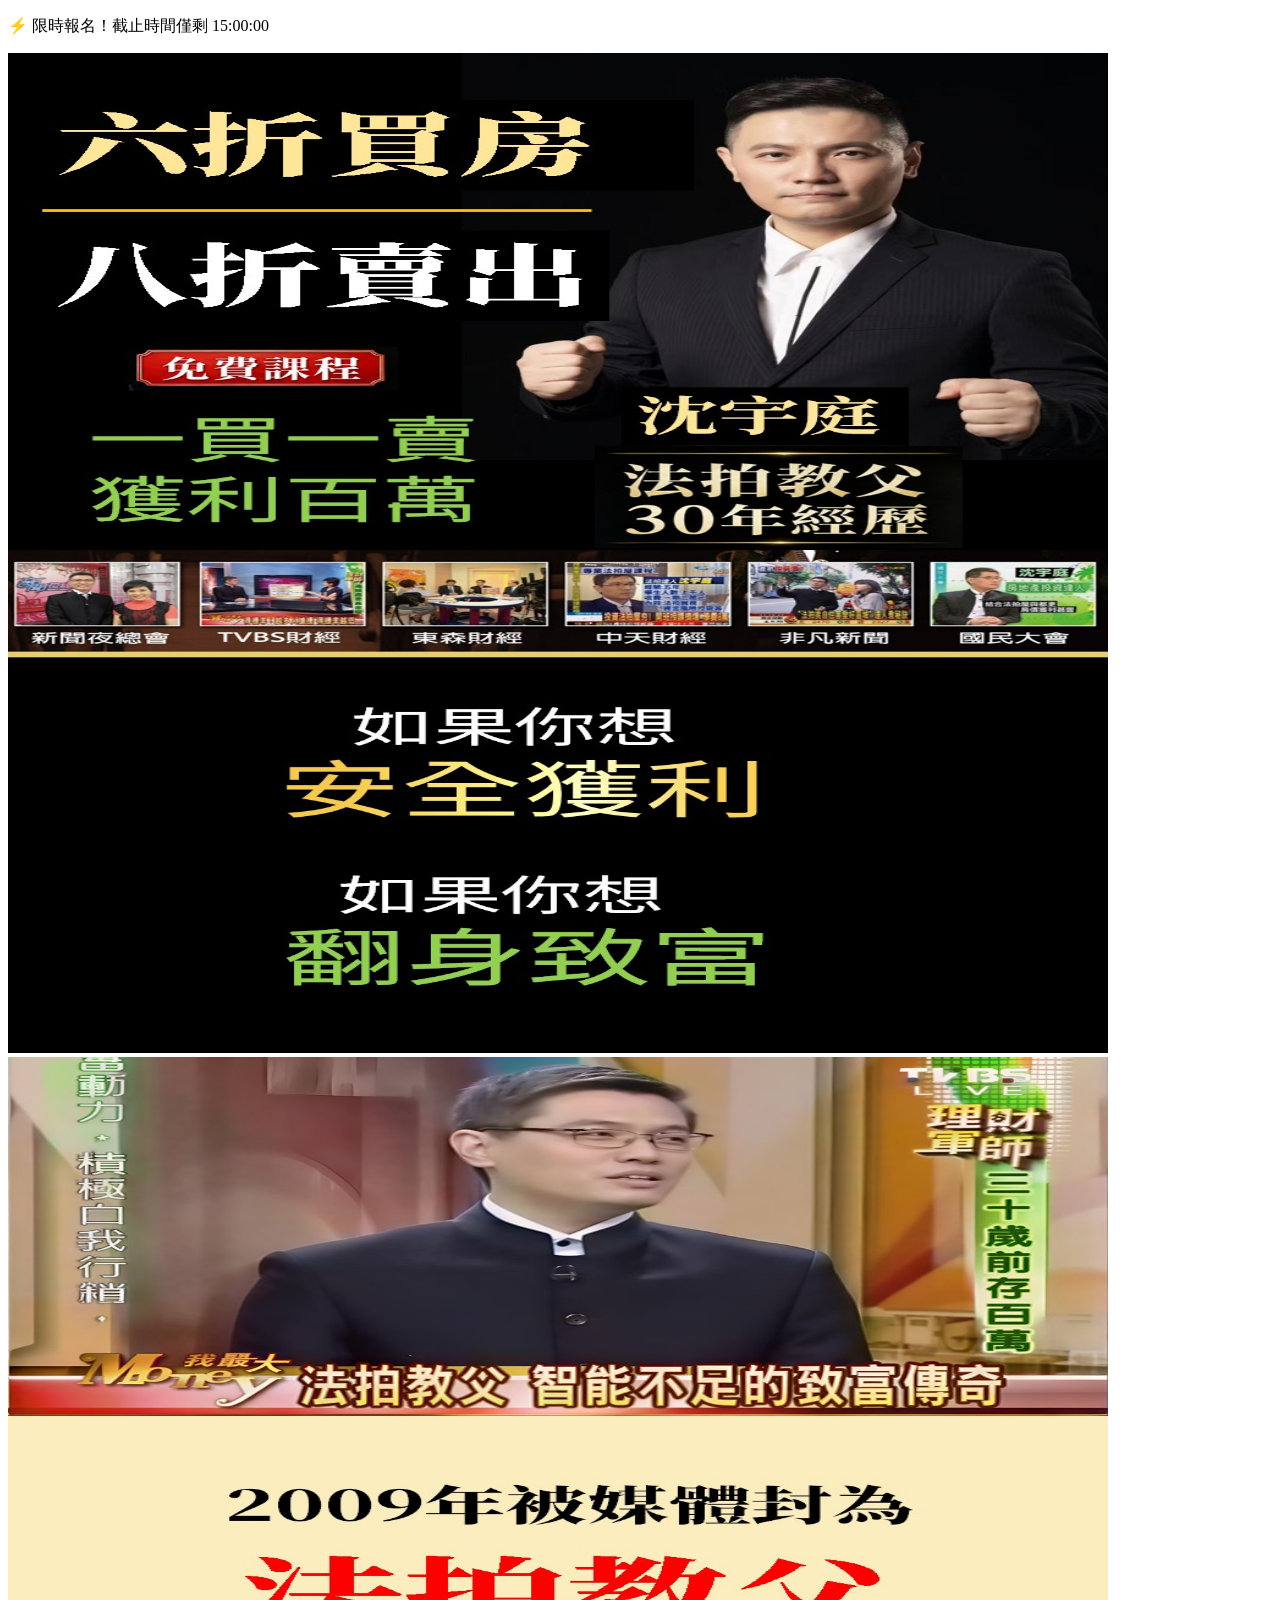
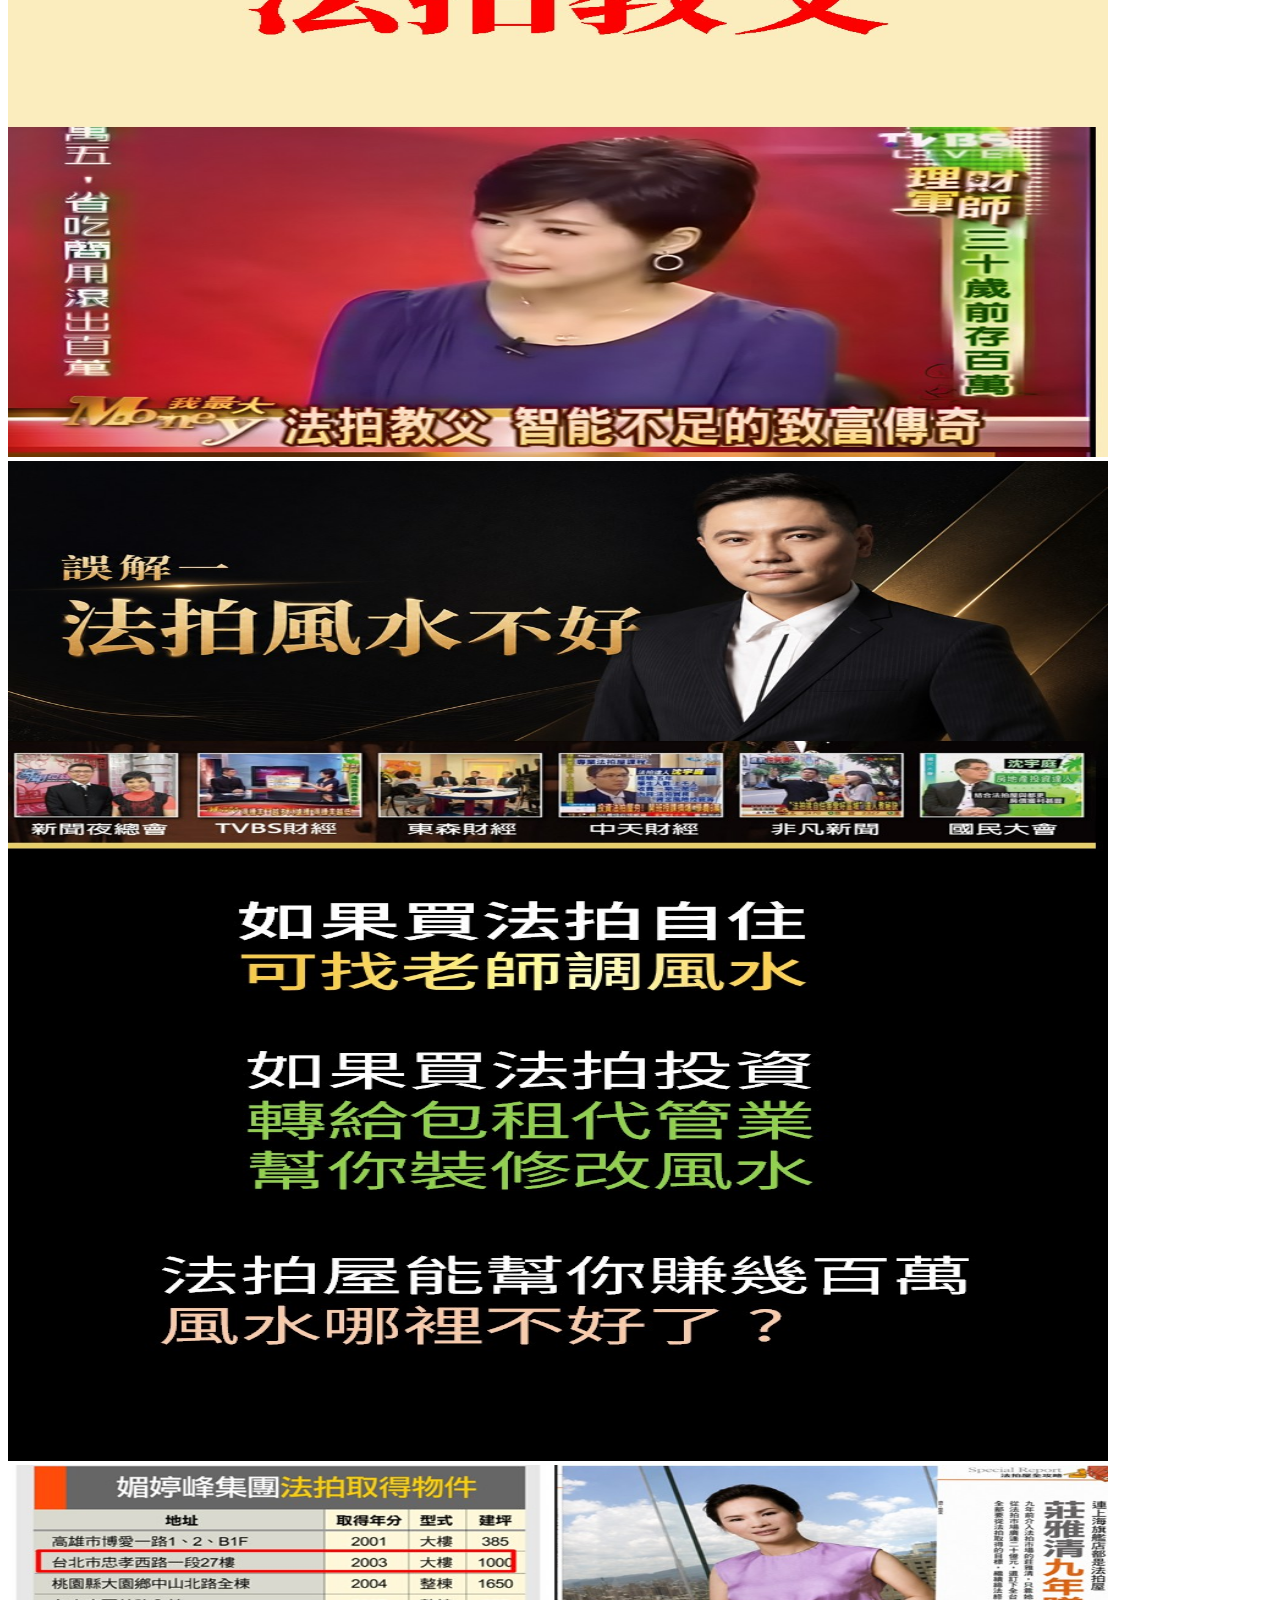
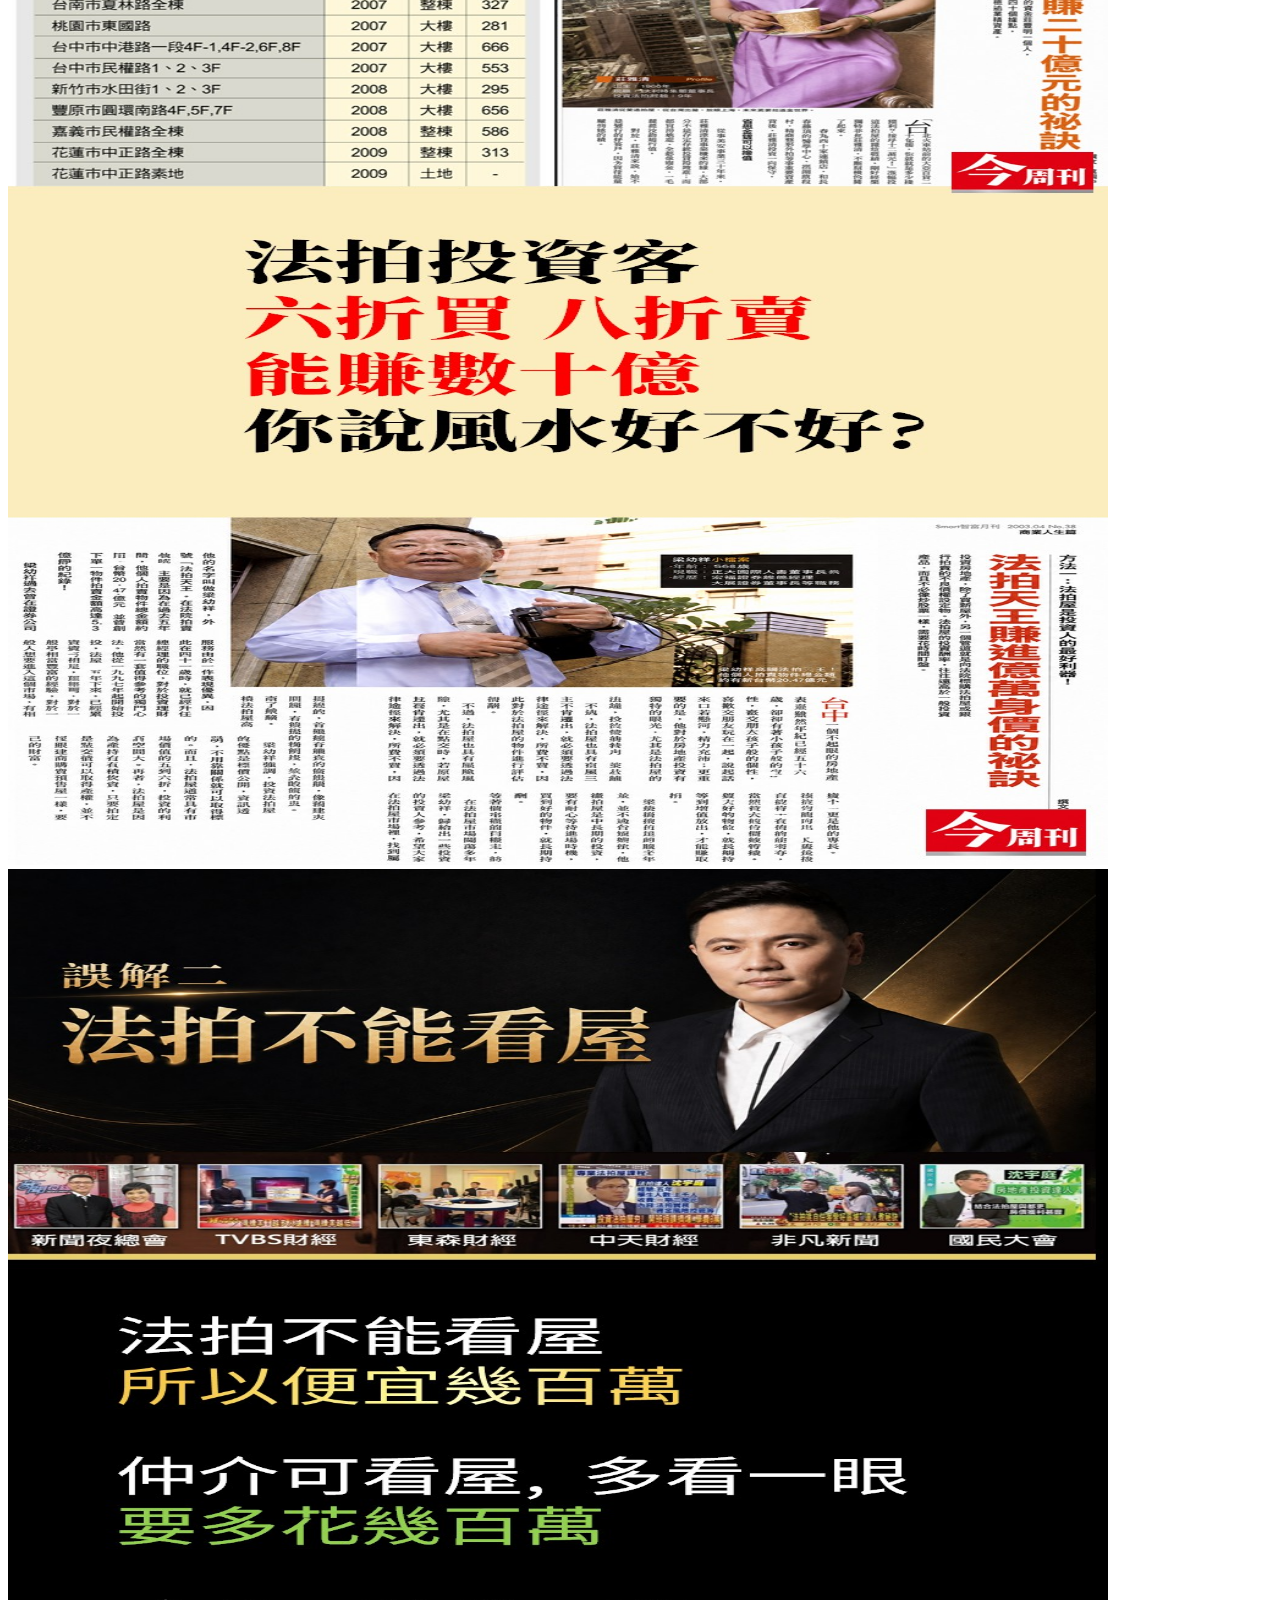
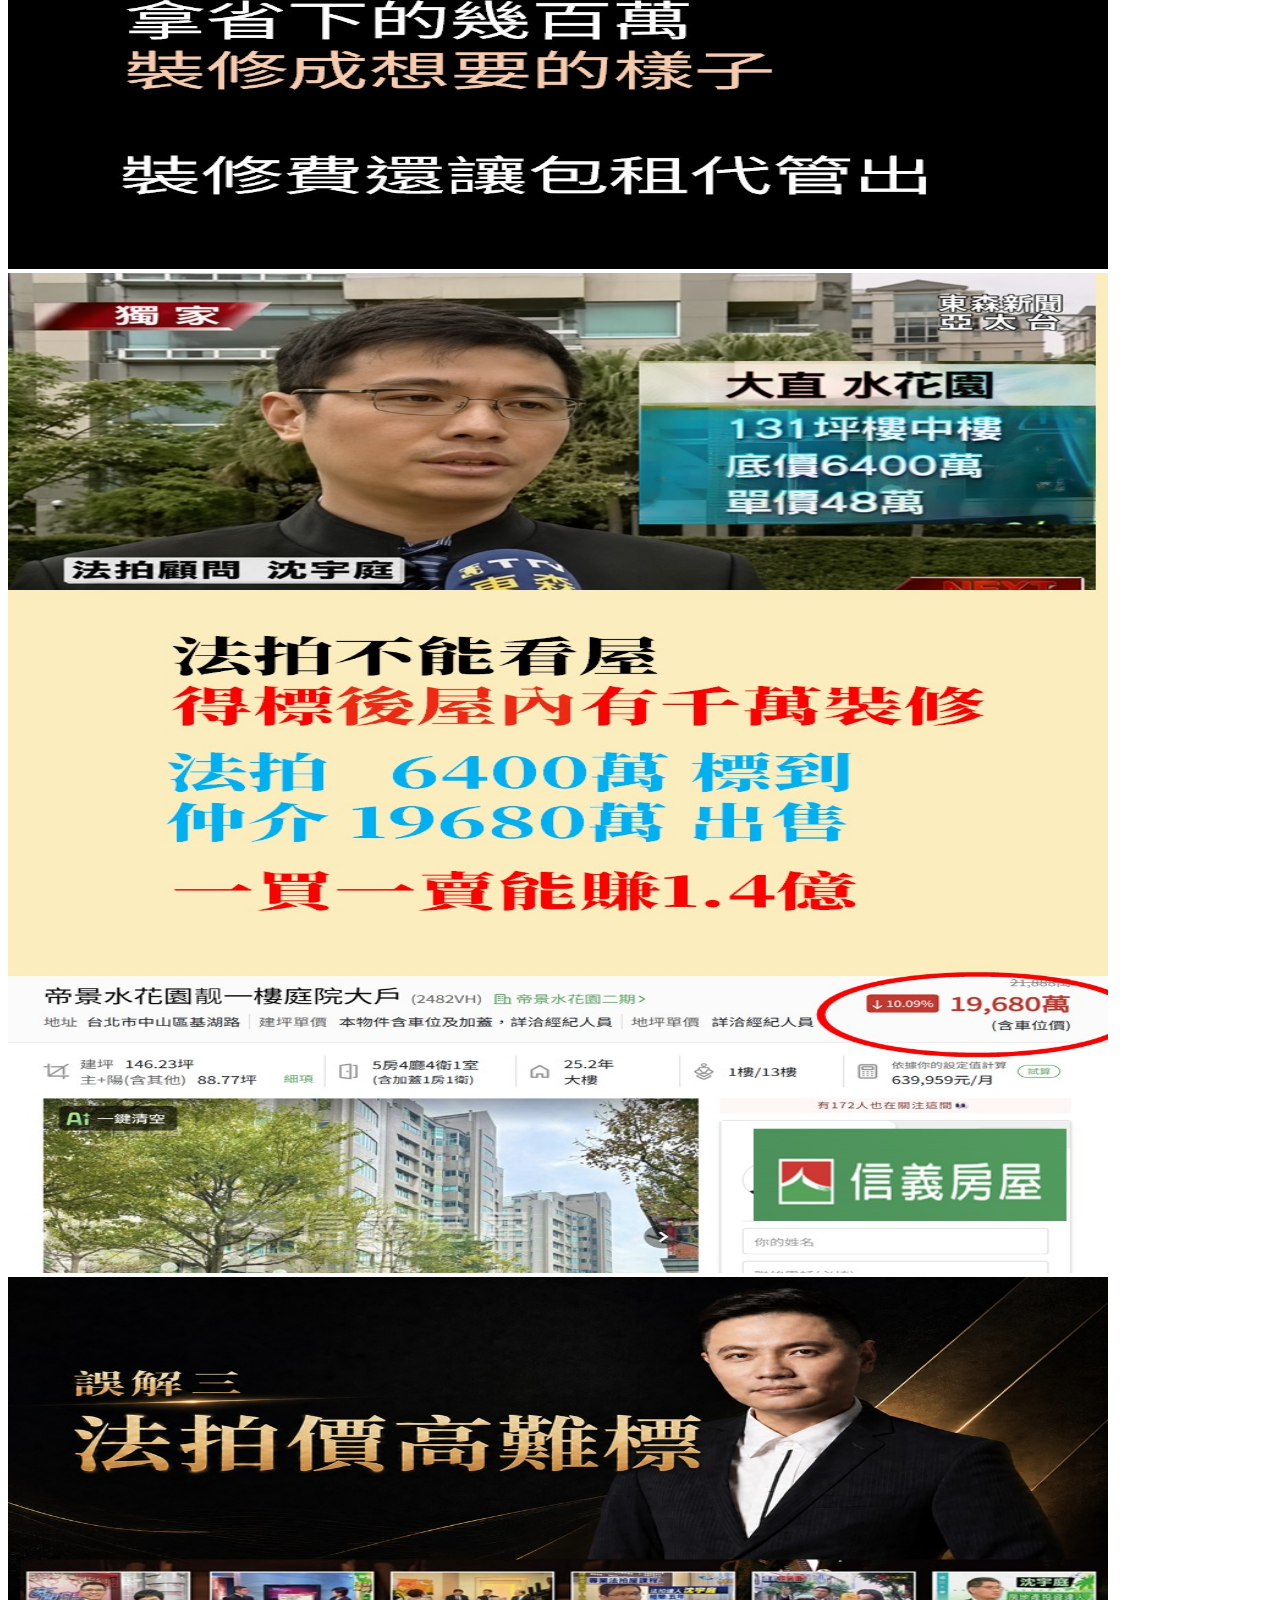
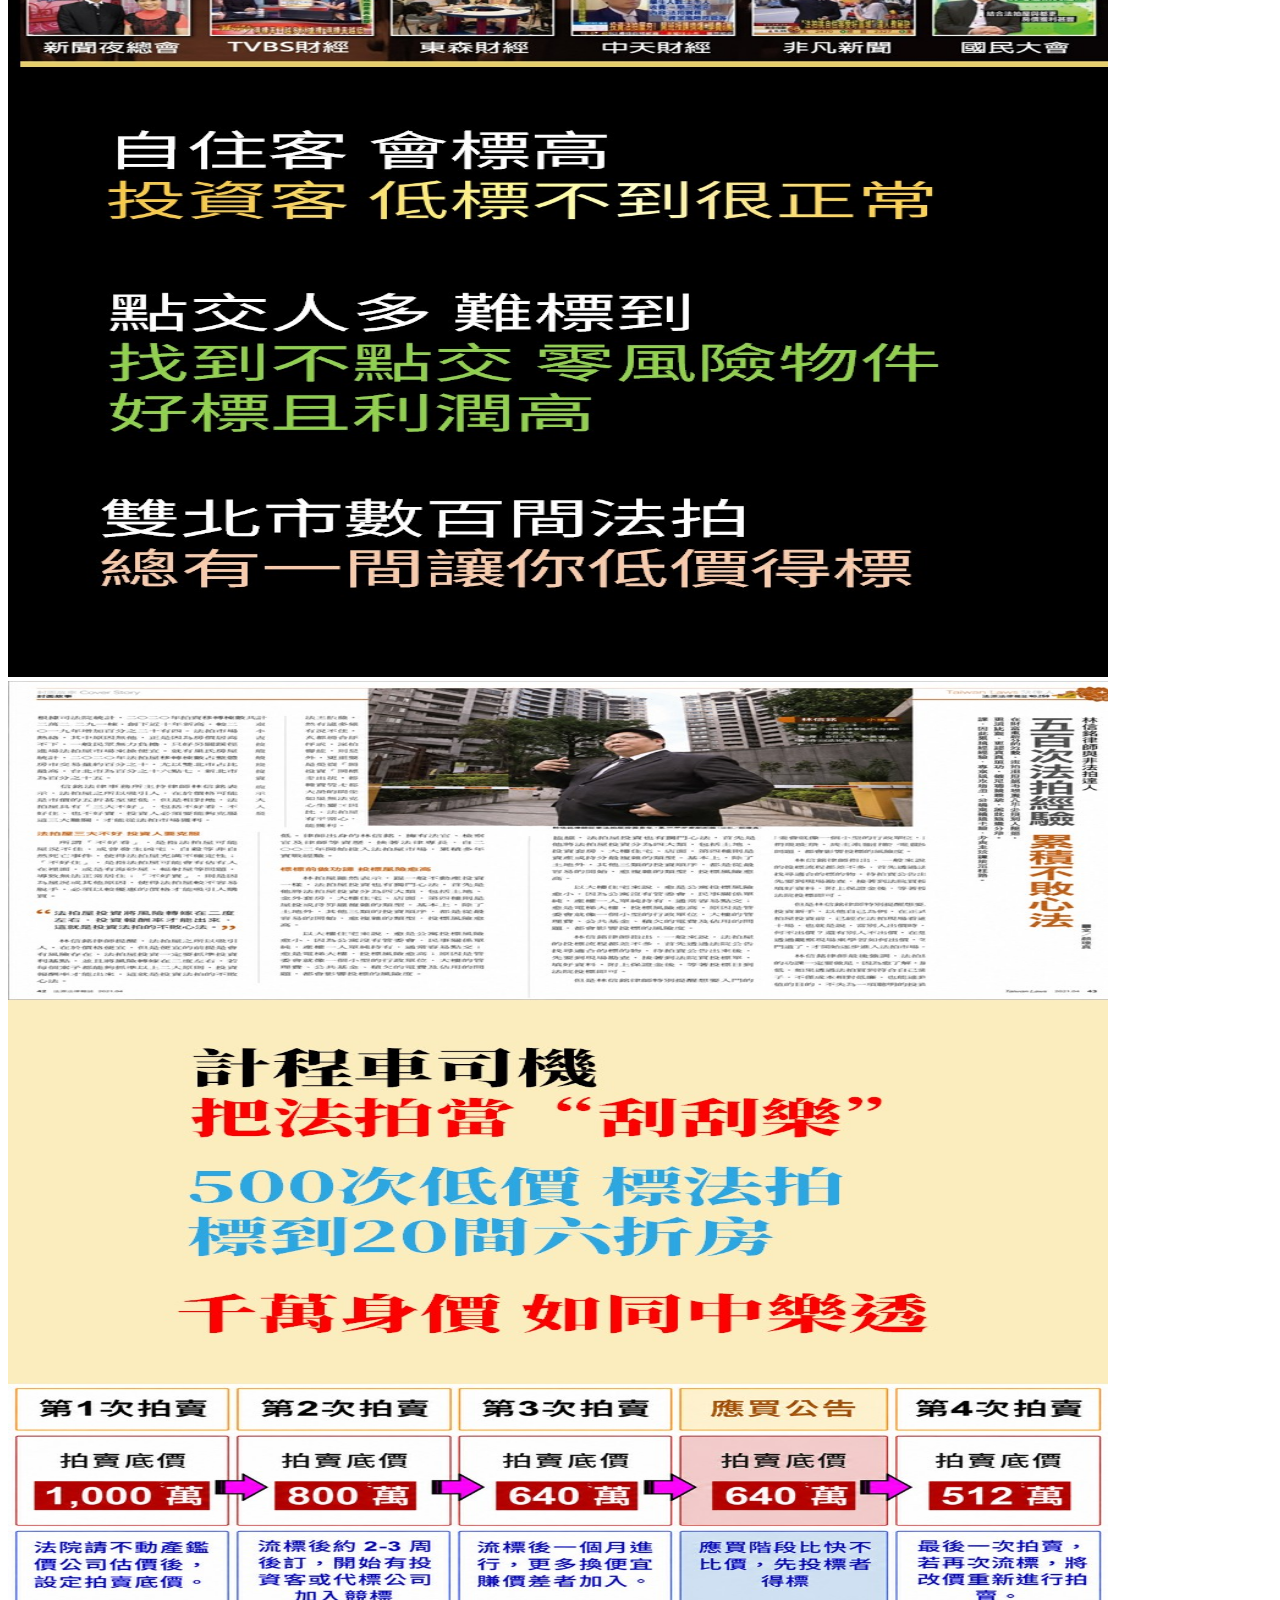
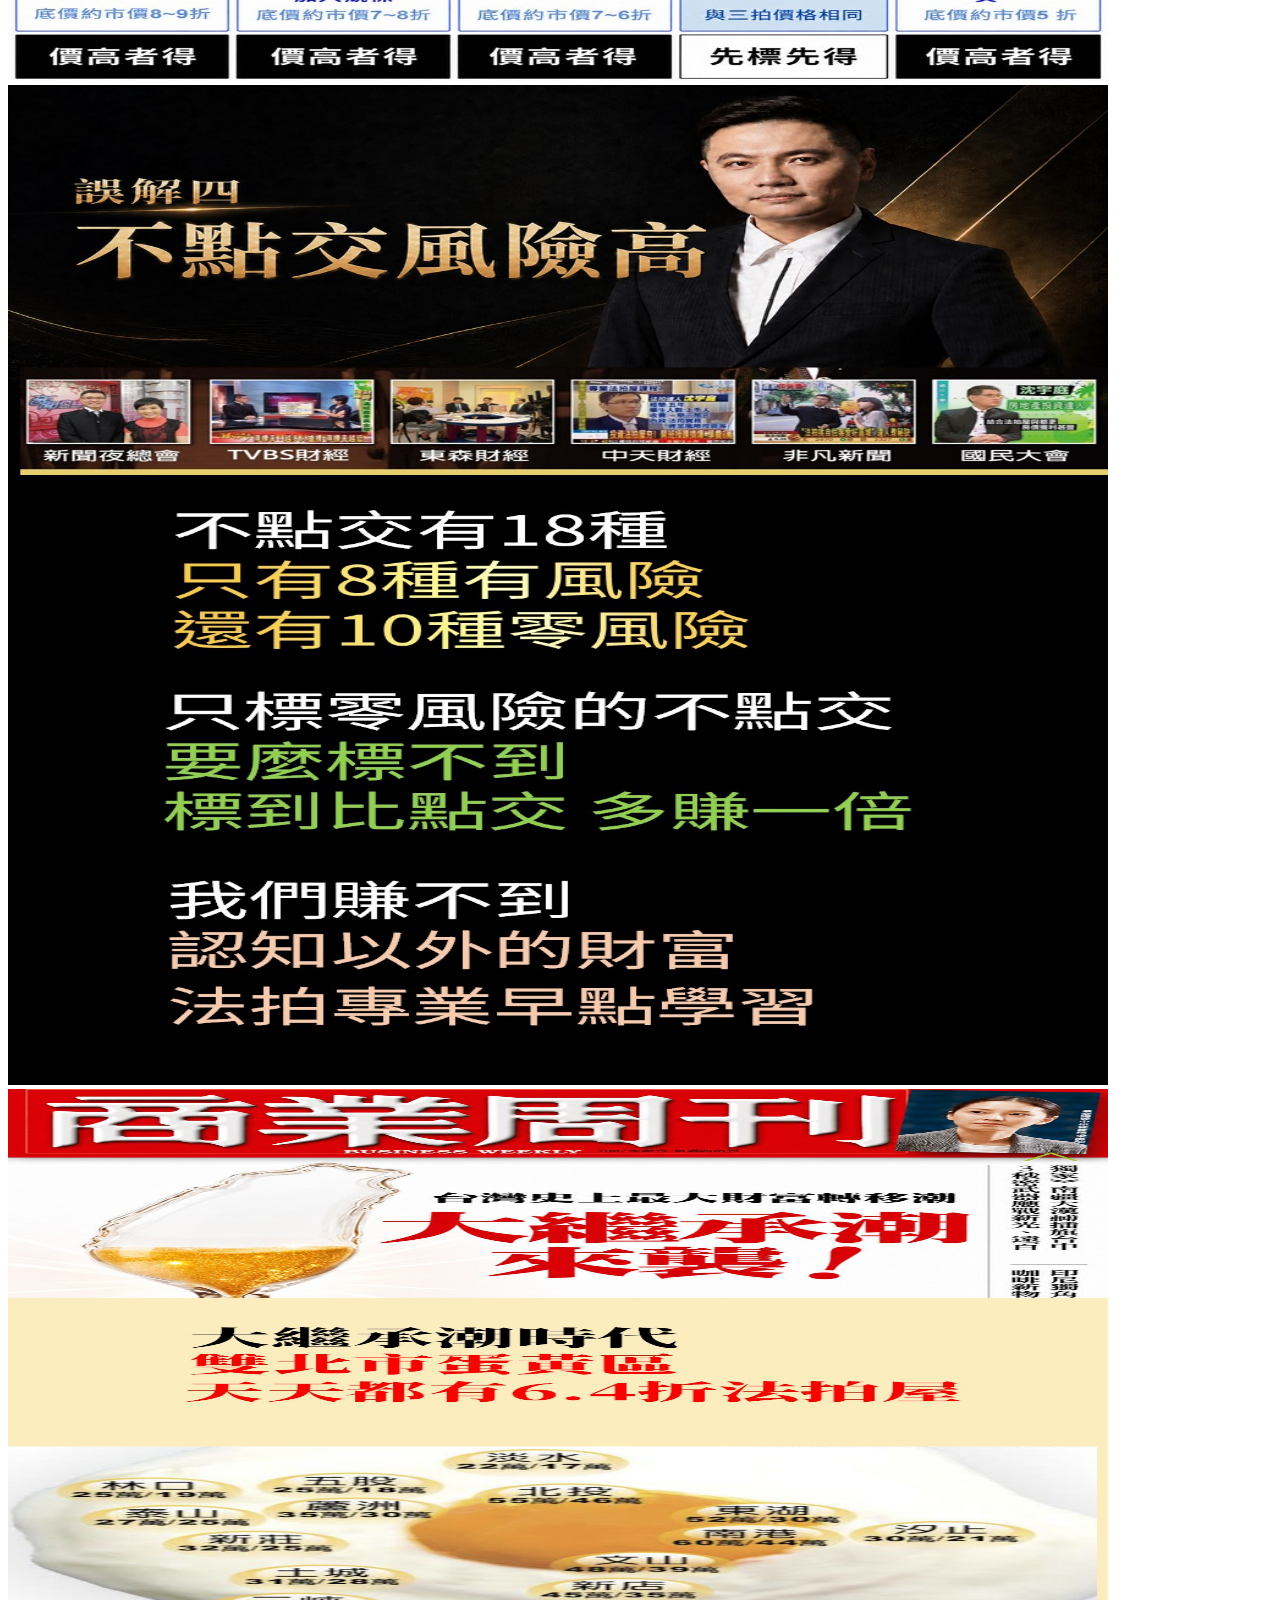
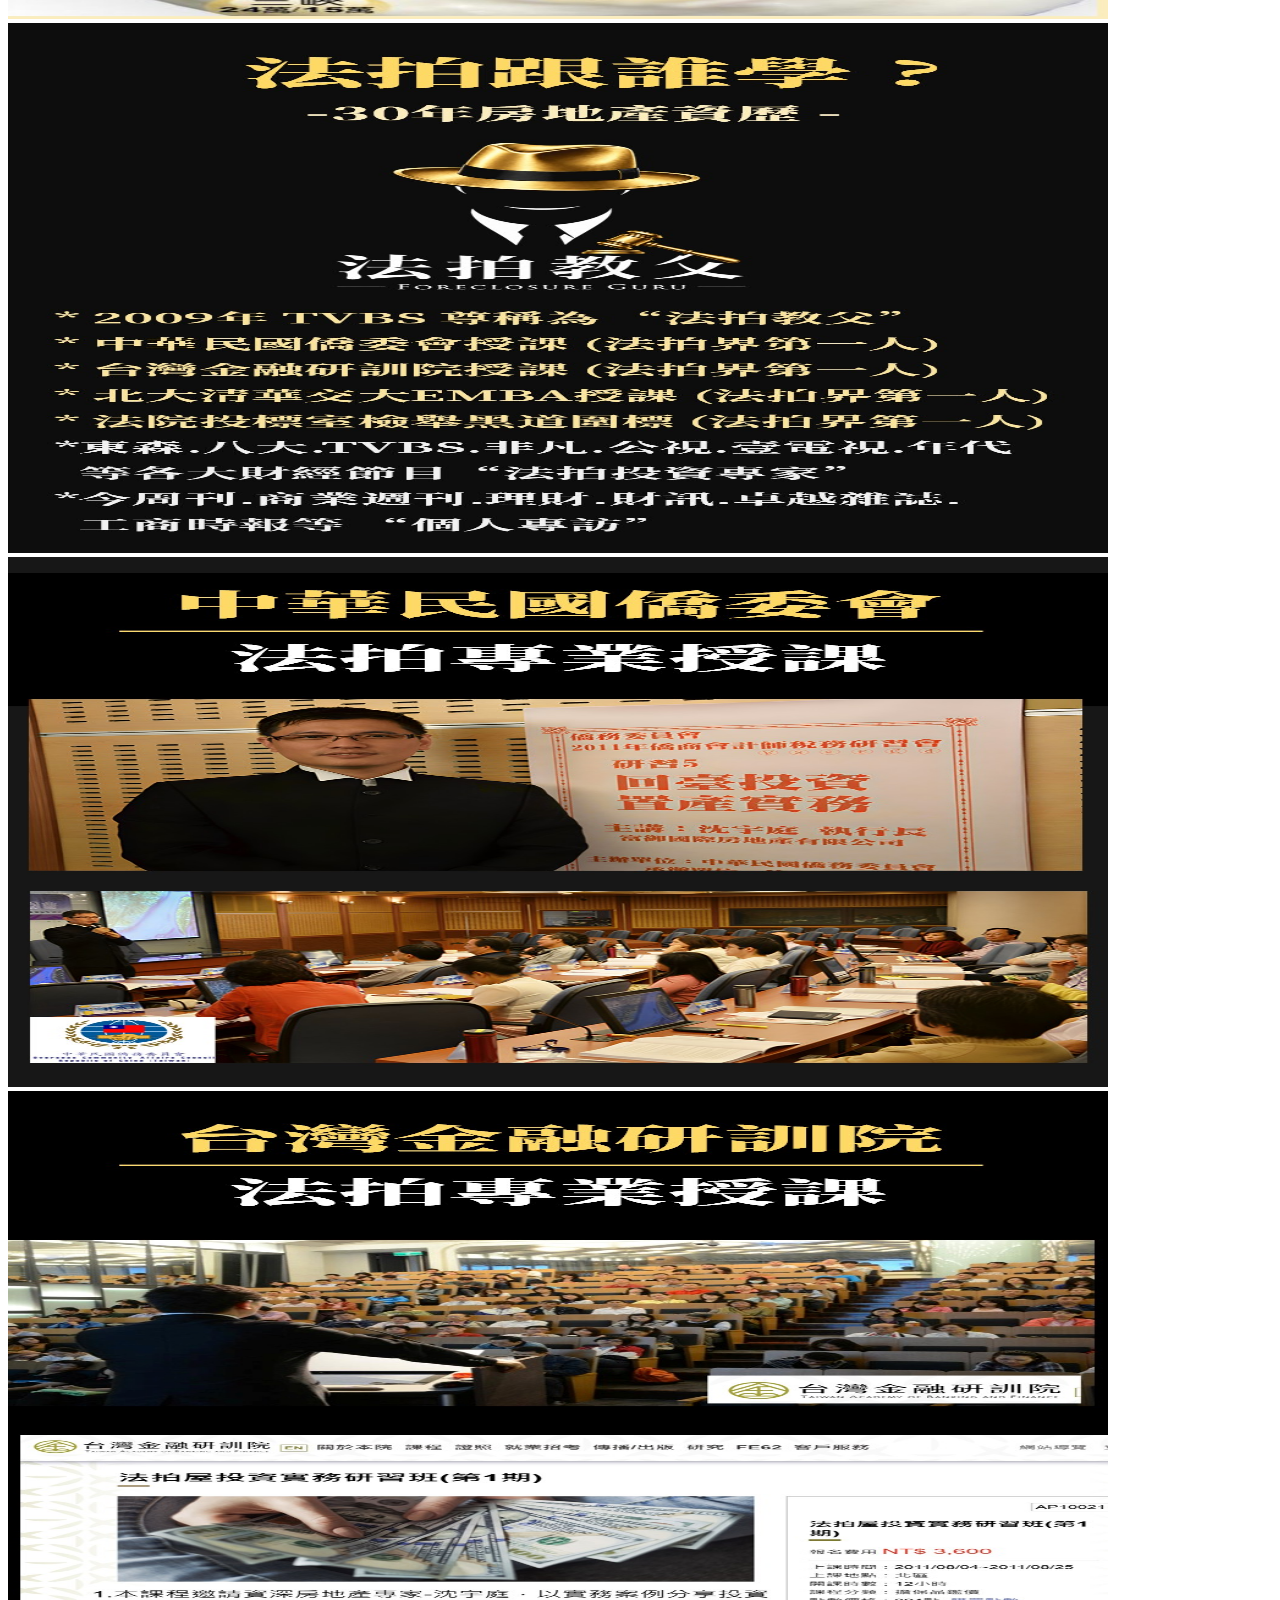
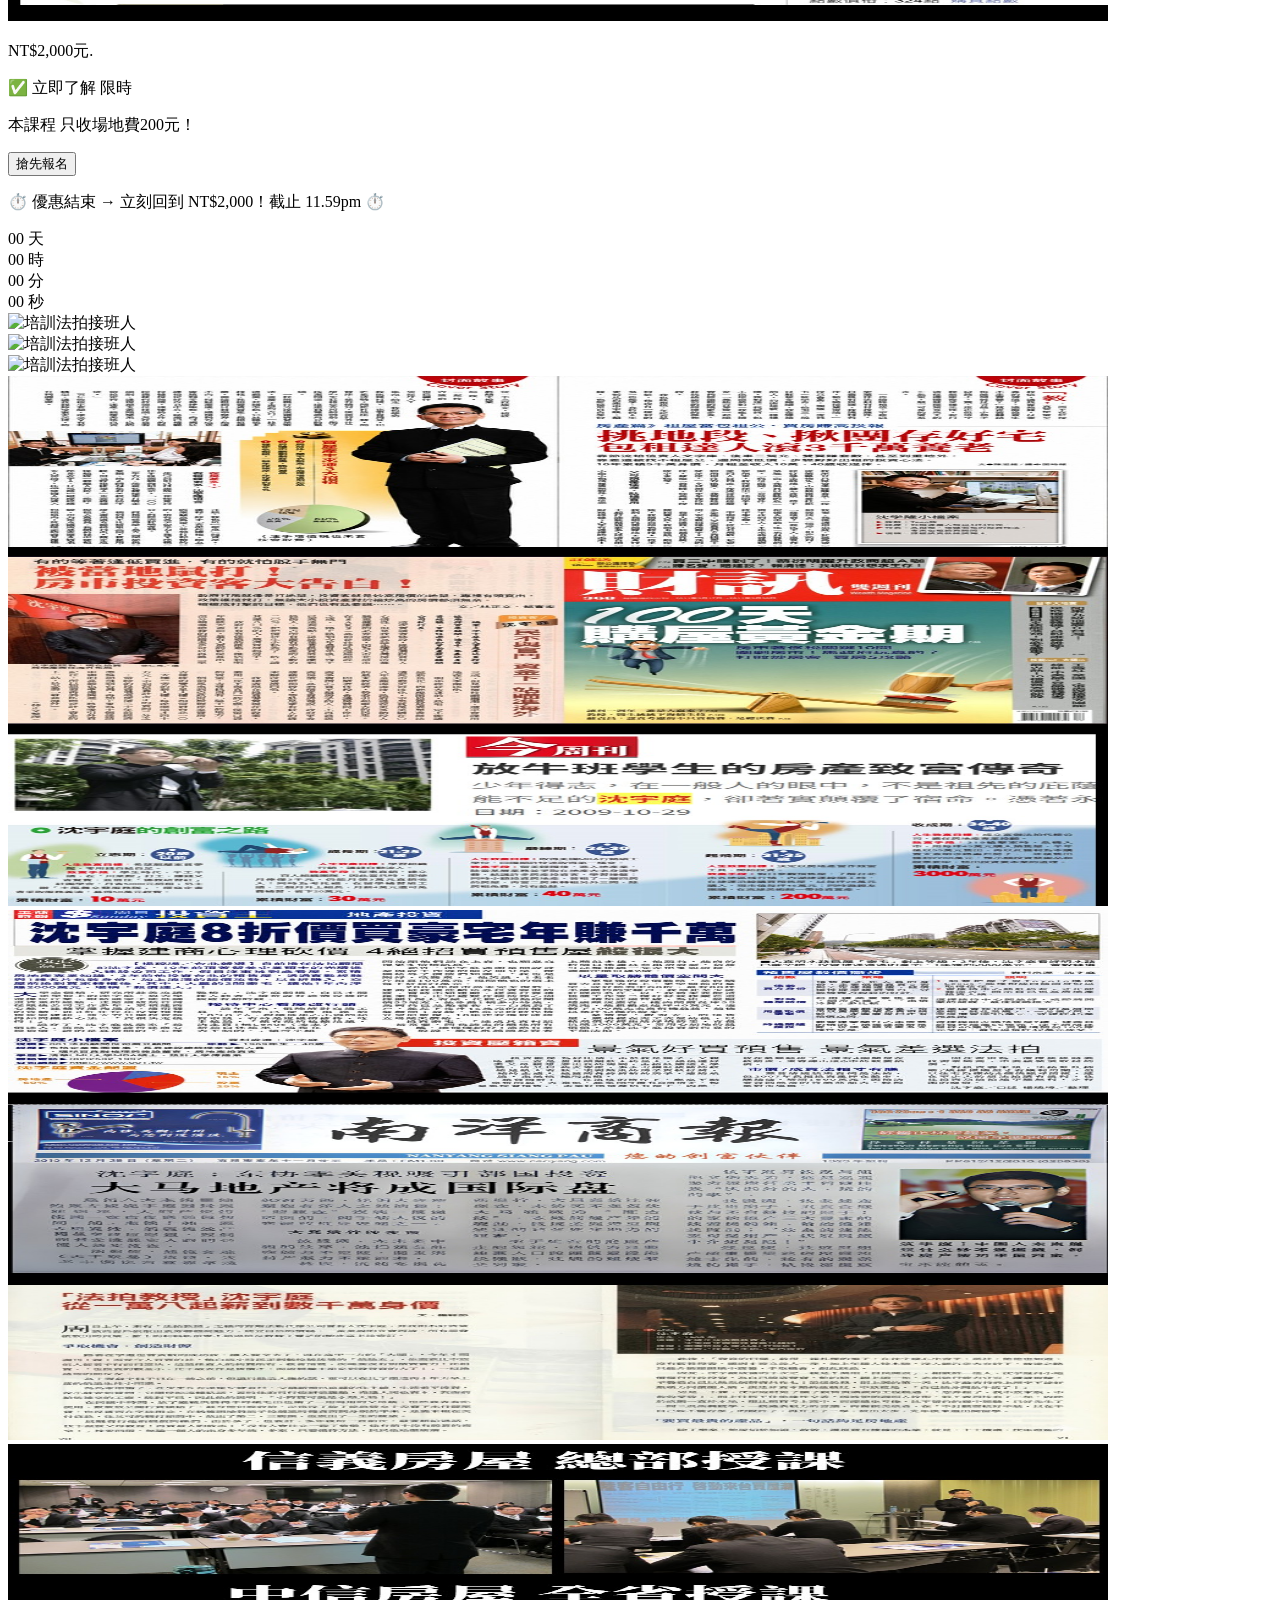
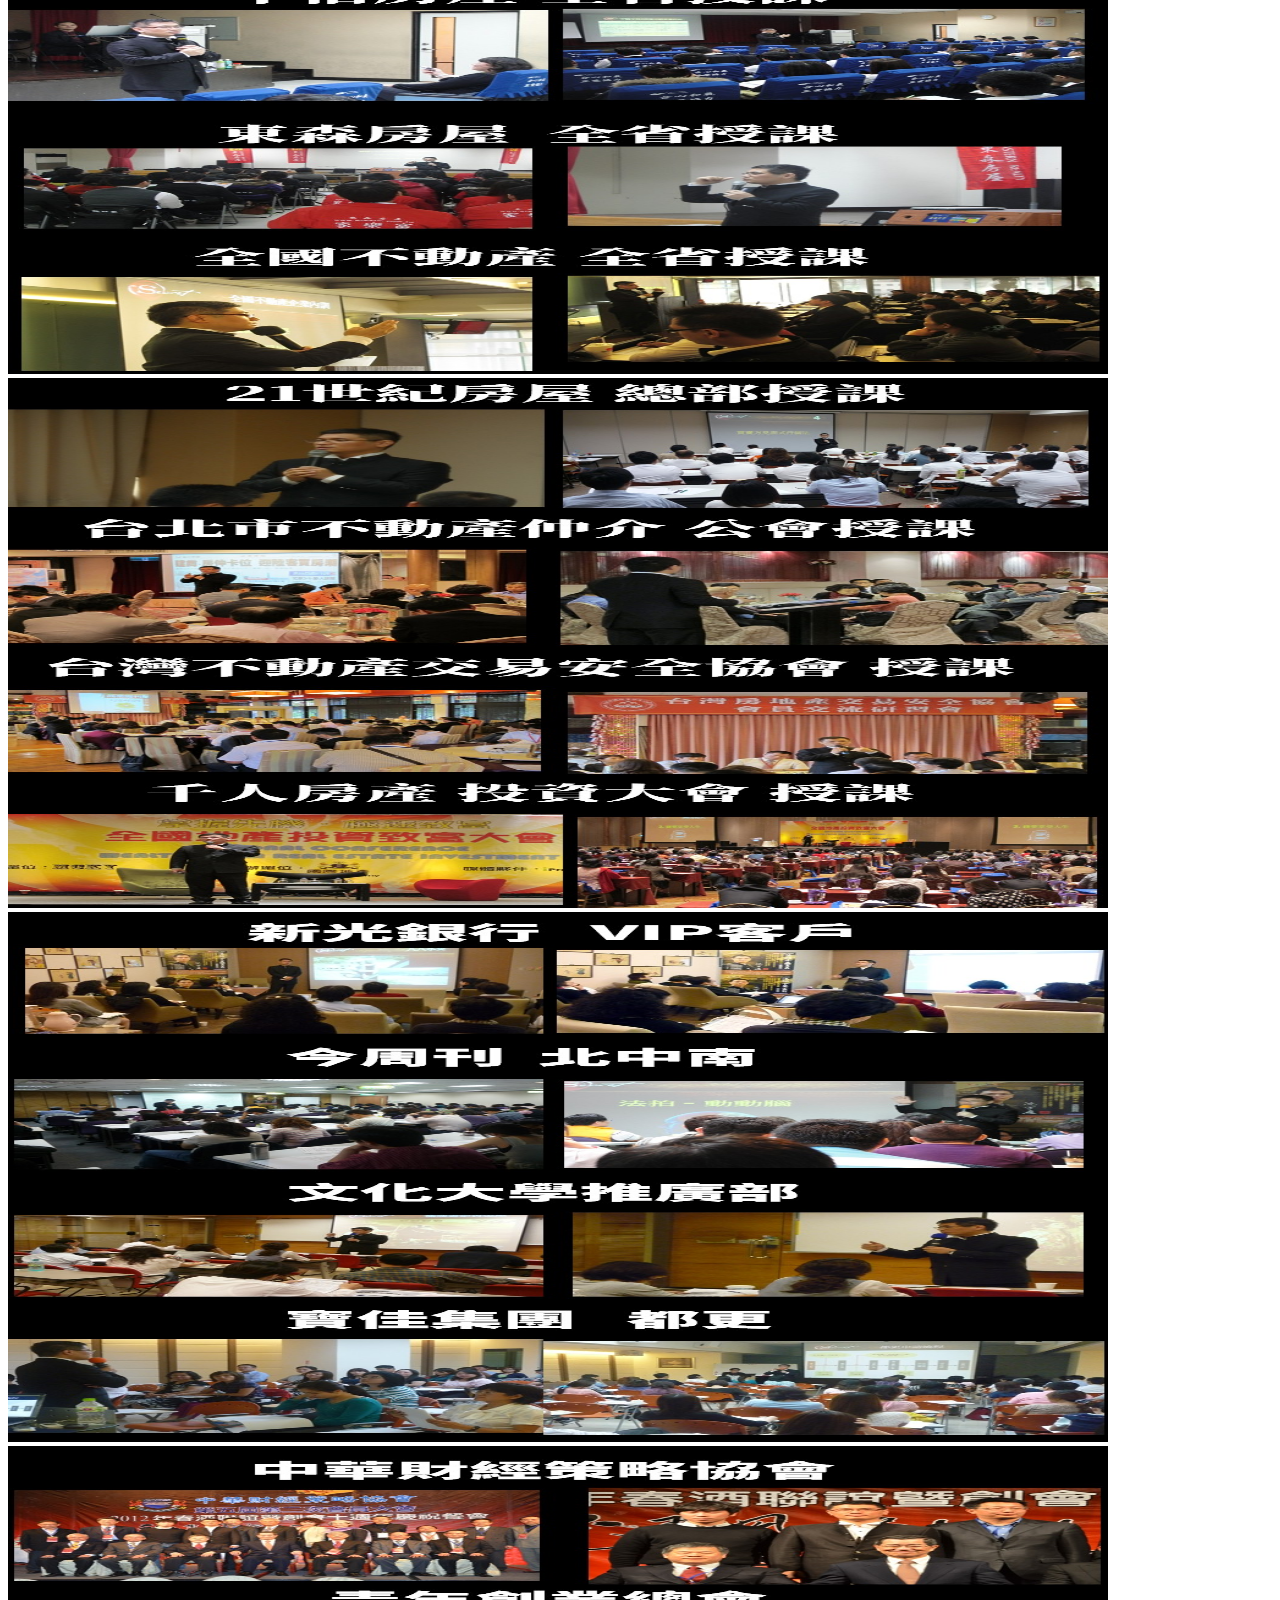
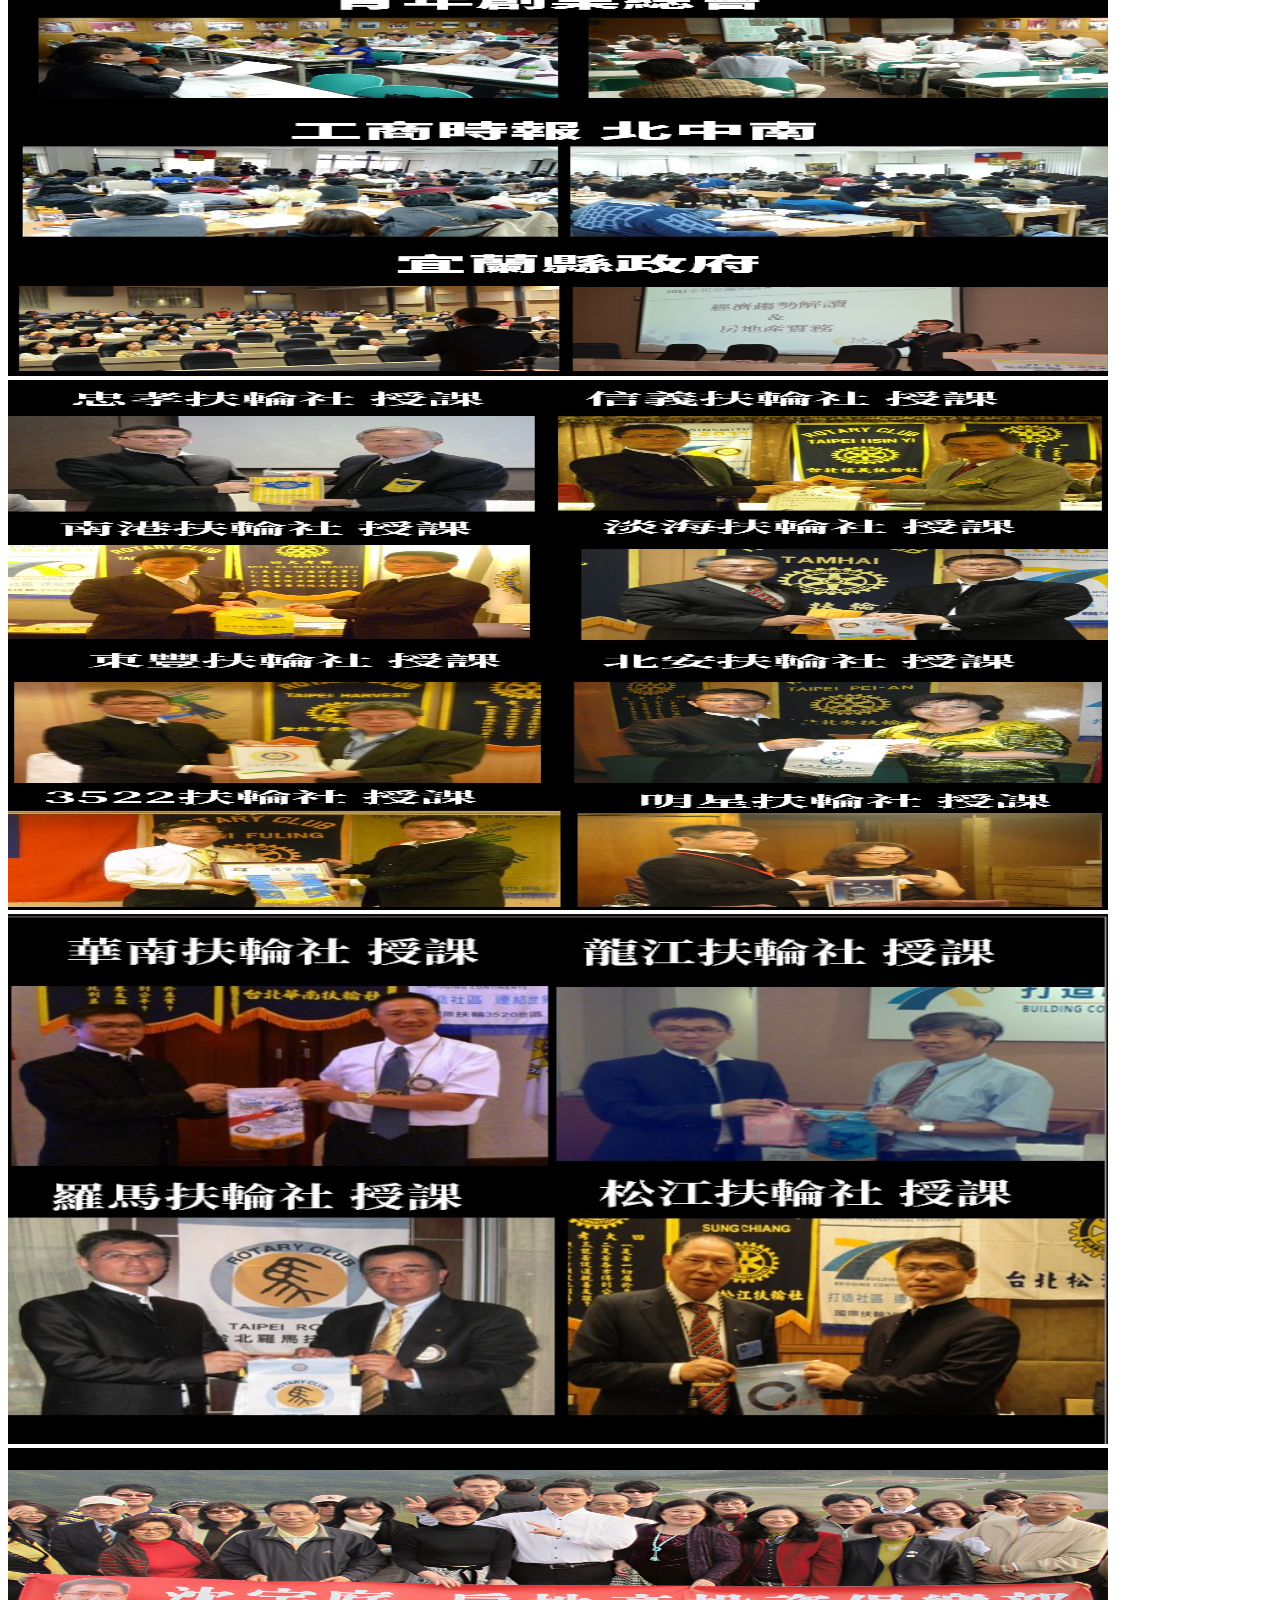
==== index.html @ 3ce69f84 "Rename project branding from AI-auto-sales to LON. EOF  Co-authored-by: Cursor <cursoragent@cursor.c" ====
<!DOCTYPE html>
<html lang="zh-TW">
<head>
    <meta charset="UTF-8">
    <meta name="viewport" content="width=device-width, initial-scale=1.0">
    <title>尋找接班人:法拍+包租代管</title>
    
    <!-- Open Graph / 社交媒體分享預覽 - LINE專用優化 -->
    <meta property="og:type" content="website">
    <meta property="og:title" content="靠法拍獲利數倍 月月發生">
    <meta property="og:description" content="安全獲利 翻身致富">
    <meta property="og:url" content="https://ifittw01-ai.github.io/LON/">
    <meta property="og:image" content="https://ifittw01-ai.github.io/LON/data/m.jpg?v=20260810">
    <meta property="og:image:secure_url" content="https://ifittw01-ai.github.io/LON/data/m.jpg?v=20260810">
    <meta property="og:image:type" content="image/jpeg">
    <meta property="og:image:width" content="1100">
    <meta property="og:image:height" content="1000">
    <meta property="og:image:alt" content="靠法拍獲利數倍 月月發生">
    
    <!-- LINE專用優化 -->
    <meta name="line:card" content="summary_large_image">
    <meta property="og:title" content="靠法拍獲利數倍 月月發生">
    <meta property="og:description" content="安全獲利 翻身致富">
    <meta name="line:image" content="https://ifittw01-ai.github.io/LON/data/m.jpg?v=20260810">
    
    <!-- Twitter Card -->
    <meta name="twitter:card" content="summary_large_image">
    <meta property="og:title" content="靠法拍獲利數倍 月月發生">
    <meta property="og:description" content="安全獲利 翻身致富">
    <meta name="twitter:image" content="https://ifittw01-ai.github.io/LON/data/m.jpg?v=20260810">
    
    <!-- Canonical URL -->
    <link rel="canonical" href="https://ifittw01-ai.github.io/LON/">
    
    <!-- Additional meta tags for better social media recognition -->
    <meta property="og:title" content="靠法拍獲利數倍 月月發生">
    <meta property="og:description" content="安全獲利 翻身致富">
    
    <link rel="stylesheet" href="styles.css">
    
    <!-- 预加载关键资源 -->
    <link rel="preload" href="styles.css" as="style">
    <link rel="preload" href="script.js" as="script">
    
    <!-- DNS 预解析 -->
    <link rel="dns-prefetch" href="https://script.google.com">
    <link rel="dns-prefetch" href="https://cdn.sheetjs.com">
    
    <!-- SheetJS 用於生成 Excel -->
    <script src="https://cdn.sheetjs.com/xlsx-0.20.1/package/dist/xlsx.full.min.js" defer></script>
</head>
<body>
    <!-- 页面加载进度条 -->
    <div id="loading-bar"></div>
    
    <!-- 顶部优惠倒计时横幅 -->
    <div class="top-banner">
        <div class="container">
            <p><span data-i18n="countdown-banner-text">⚡ 限時報名！截止時間僅剩</span> <span id="countdown-banner">15:00:00</span></p>
        </div>
    </div>

    

    <!-- 顶部主视觉图 -->
    <div class="hero-image-section">
        <div class="hero-image-wrapper">
            <div class="hero-image-frame">
                <img src="data/top.jpg" alt="培訓法拍接班人" class="hero-top-image clickable-image" loading="lazy" width="1100" height="1000" onclick="openModal()" style="cursor: pointer;" title="點擊報名">
            </div>
        </div>
    </div>
    <!--
    <div class="hero-image-section">
        <div class="hero-image-wrapper">
            <img src="data/top1.jpg" alt="培訓法拍接班人" class="hero-top-image" loading="lazy" width="1100" height="1000">
        </div>
    </div>
    -->
    <div class="hero-image-section">
        <div class="hero-image-wrapper">
            <img src="data/top1.jpg" alt="培訓法拍接班人" class="hero-top-image" loading="lazy" width="1100" height="1000">
        </div>
    </div>
    <div class="hero-image-section">
        <div class="hero-image-wrapper">
            <img src="data/top2.jpg" alt="培訓法拍接班人" class="hero-top-image" loading="lazy" width="1100" height="1000">
        </div>
    </div>
    <div class="hero-image-section">
        <div class="hero-image-wrapper">
            <img src="data/top3.jpg" alt="培訓法拍接班人" class="hero-top-image" loading="lazy" width="1100" height="1000">
        </div>
    </div>
    <div class="hero-image-section">
        <div class="hero-image-wrapper">
            <img src="data/top4.jpg" alt="培訓法拍接班人" class="hero-top-image" loading="lazy" width="1100" height="1000">
        </div>
    </div>
    <div class="hero-image-section">
        <div class="hero-image-wrapper">
            <img src="data/top5.jpg" alt="培訓法拍接班人" class="hero-top-image" loading="lazy" width="1100" height="1000">
        </div>
    </div>
    <div class="hero-image-section">
        <div class="hero-image-wrapper">
            <img src="data/top6.jpg" alt="培訓法拍接班人" class="hero-top-image" loading="lazy" width="1100" height="1000">
        </div>
    </div>
    <div class="hero-image-section">
        <div class="hero-image-wrapper">
            <img src="data/top7.jpg" alt="培訓法拍接班人" class="hero-top-image" loading="lazy" width="1100" height="1000">
        </div>
    </div>
    <div class="hero-image-section">
        <div class="hero-image-wrapper">
            <img src="data/top8.jpg" alt="培訓法拍接班人" class="hero-top-image" loading="lazy" width="1100" height="1000">
        </div>
    </div>
    <div class="hero-image-section"></div>
        <div class="hero-image-wrapper">
            <img src="data/top9.jpg" alt="培訓法拍接班人" class="hero-top-image" loading="lazy" width="1100" height="530">
        </div>
    </div>
    <div class="hero-image-section"></div>
        <div class="hero-image-wrapper">
            <img src="data/top10.jpg" alt="培訓法拍接班人" class="hero-top-image" loading="lazy" width="1100" height="530">
        </div>
    </div>
    <div class="hero-image-section"></div>
        <div class="hero-image-wrapper">
            <img src="data/top11.jpg" alt="培訓法拍接班人" class="hero-top-image" loading="lazy" width="1100" height="530">
        </div>
    </div>
    <div class="hero-image-section"></div>
        <div class="hero-image-wrapper">
            <img src="data/top12.jpg" alt="培訓法拍接班人" class="hero-top-image" loading="lazy" width="1100" height="530">
        </div>  
    </div>
    <!-- Hero Section -->
    <section class="hero-section">
        <div class="container">
            <!--<div class="media-logos">
                <p>Windows | macOS | Android | iOS / iPadOS| Virtual | AWS | IBM | Google | Microsoft | Apple | Amazon | Facebook | Twitter | Instagram | LinkedIn | YouTube | TikTok | </p>
            </div>
            
            <h1 class="main-headline" data-i18n="main-headline">
                別再等機會，用AI創造機會！
            </h1>-->
            
            <div class="offer-box">      
                <div class="pricing">
                    <p class="original-price"><span data-i18n="original-price"></span><span class="strikethrough">NT$2,000元.</span></p>
                    <p class="current-price" data-i18n="current-price">✅ 立即了解 限時</p>
                    <p class="current-price"><span class="highlight" data-i18n="highlight">本課程 只收場地費200元</span>！</p>
                </div>
                
                <button class="cta-button pulse" data-i18n="cta-button">搶先報名</button>
                
                <p class="urgency-text" data-i18n="urgency-text">⏱️ 優惠結束 → 立刻回到 NT$2,000！截止 11.59pm ⏱️</p>
            </div>


            <!-- 倒计时器 -->
            <div class="countdown-timer">
                <div class="timer-item">
                    <span class="timer-value" id="days">00</span>
                    <span class="timer-label" data-i18n="timer-days">天</span>
                </div>
                <div class="timer-item">
                    <span class="timer-value" id="hours">00</span>
                    <span class="timer-label" data-i18n="timer-hours">時</span>
                </div>
                <div class="timer-item">
                    <span class="timer-value" id="minutes">00</span>
                    <span class="timer-label" data-i18n="timer-minutes">分</span>
                </div>
                <div class="timer-item">
                    <span class="timer-value" id="seconds">00</span>
                    <span class="timer-label" data-i18n="timer-seconds">秒</span>
                </div>
            </div>
        </div>
    </section>
    <div class="hero-image-section"></div>
        <div class="hero-image-wrapper">
            <img src="data/top13.jpg" alt="培訓法拍接班人" class="hero-top-image" loading="lazy" width="1100" height="530">
        </div>
    </div>
    <div class="hero-image-section"></div>
        <div class="hero-image-wrapper">
            <img src="data/top14.jpg" alt="培訓法拍接班人" class="hero-top-image" loading="lazy" width="1100" height="530">
        </div>
    </div>
    <div class="hero-image-section"></div>
        <div class="hero-image-wrapper">
            <img src="data/top15.jpg" alt="培訓法拍接班人" class="hero-top-image" loading="lazy" width="1100" height="530">
        </div>
    </div>
    <div class="hero-image-section"></div>
        <div class="hero-image-wrapper">
            <img src="data/top16.jpg" alt="培訓法拍接班人" class="hero-top-image" loading="lazy" width="1100" height="530">
        </div>
    </div>
    <div class="hero-image-section"></div>
        <div class="hero-image-wrapper">
            <img src="data/top17.jpg" alt="培訓法拍接班人" class="hero-top-image" loading="lazy" width="1100" height="530">
        </div>
    </div>
    <div class="hero-image-section"></div>
        <div class="hero-image-wrapper">
            <img src="data/top18.jpg" alt="培訓法拍接班人" class="hero-top-image" loading="lazy" width="1100" height="530">
        </div>
    </div>
    <div class="hero-image-section"></div>
        <div class="hero-image-wrapper">
            <img src="data/top19.jpg" alt="培訓法拍接班人" class="hero-top-image" loading="lazy" width="1100" height="530">
        </div>
    </div>
    <div class="hero-image-section"></div>
        <div class="hero-image-wrapper">
            <img src="data/top20.jpg" alt="培訓法拍接班人" class="hero-top-image" loading="lazy" width="1100" height="530">
        </div>
    </div>
    <div class="hero-image-section"></div>
        <div class="hero-image-wrapper">
            <img src="data/top21.jpg" alt="培訓法拍接班人" class="hero-top-image" loading="lazy" width="1100" height="530">
        </div>
    </div>
    <div class="hero-image-section"></div>
        <div class="hero-image-wrapper">
            <img src="data/top22.jpg" alt="培訓法拍接班人" class="hero-top-image" loading="lazy" width="1100" height="530">
        </div>
    </div>
    <div class="hero-image-section"></div>  
        <div class="hero-image-wrapper">
            <img src="data/top23.jpg" alt="培訓法拍接班人" class="hero-top-image" loading="lazy" width="1100" height="530">
        </div>
    </div>
    <div class="hero-image-section"></div>
        <div class="hero-image-wrapper">
            <img src="data/top24.jpg" alt="培訓法拍接班人" class="hero-top-image" loading="lazy" width="1100" height="530">
        </div>
    </div>
    
    <div class="hero-image-section"></div>
        <div class="hero-image-wrapper">
            <img src="data/top25.jpg" alt="培訓法拍接班人" class="hero-top-image" loading="lazy" width="1100" height="530">
        </div>
    </div>
    <div class="hero-image-section"></div>
        <div class="hero-image-wrapper">
            <img src="data/top26.jpg" alt="培訓法拍接班人" class="hero-top-image" loading="lazy" width="1100" height="530">
        </div>
    </div>
    <!--
    <div class="hero-image-section"></div>
        <div class="hero-image-wrapper">
            <img src="data/top27.jpg" alt="培訓法拍接班人" class="hero-top-image" loading="lazy" width="1100" height="530">
        </div>
    </div>
    <div class="hero-image-section"></div>
        <div class="hero-image-wrapper">
            <img src="data/top28.jpg" alt="培訓法拍接班人" class="hero-top-image" loading="lazy" width="1100" height="530">
        </div>
    </div>
    <div class="hero-image-section"></div>
        <div class="hero-image-wrapper">
            <img src="data/top29.jpg" alt="培訓法拍接班人" class="hero-top-image" loading="lazy" width="1100" height="530">
        </div>
    </div>
    <div class="hero-image-section"></div>
        <div class="hero-image-wrapper">
            <img src="data/top30.jpg" alt="培訓法拍接班人" class="hero-top-image" loading="lazy" width="1100" height="530">
        </div>
    </div>
    <div class="hero-image-section"></div>
        <div class="hero-image-wrapper">
            <img src="data/top31.jpg" alt="培訓法拍接班人" class="hero-top-image" loading="lazy" width="1100" height="530">
        </div>
    </div>  
    <div class="hero-image-section"></div>
        <div class="hero-image-wrapper">
            <img src="data/top23.png" alt="培訓法拍接班人" class="hero-top-image" loading="lazy" width="1100" height="530">
        </div>
    </div>
    <div class="hero-image-section"></div>
        <div class="hero-image-wrapper">
            <img src="data/top24.png" alt="培訓法拍接班人" class="hero-top-image" loading="lazy" width="1100" height="530">
        </div>  
    </div>
    <div class="hero-image-section"></div>
        <div class="hero-image-wrapper">
            <img src="data/top25.png" alt="培訓法拍接班人" class="hero-top-image" loading="lazy" width="1100" height="530">
        </div>
    </div>
    <div class="hero-image-section"></div>
        <div class="hero-image-wrapper">
            <img src="data/top26.png" alt="培訓法拍接班人" class="hero-top-image" loading="lazy" width="1100" height="530">
        </div>
    </div>
    <div class="hero-image-section"></div>
        <div class="hero-image-wrapper">
            <img src="data/top27.png" alt="培訓法拍接班人" class="hero-top-image" loading="lazy" width="1100" height="530">
        </div>
    </div>                                              
    --> 
    <!-- 短影音重點內容 
    <section class="short-video-note">
        <div class="container">
            <div class="note-layout">
                <div class="note-content">
                    <h2>短影音有兩件事情不要做</h2>
                    <div class="note-item">
                        <p class="note-title">第一.「不要拼質量」</p>
                        <p>一樣是超市話題，全聯最高觀看是 100 多萬；CitySuper 最高就是 5 萬。</p>
                        <p>有些話題，天生是有流量上限的。你再怎麼努力，都很難打破這個上限。</p>
                    </div>
                    <div class="note-item">
                        <p class="note-title">第二.「不要講乾貨」</p>
                        <p>短影音的本質是娛樂場。大家什麼時候滑手機？枕上、廁上、馬上，全是想放鬆的時候。</p>
                        <p>手機就像一個夜市，觀眾就是逛夜市的人。</p>
                        <p>你在影片上面講乾貨、講專業，就像在夜市裡面賣高級法國料理一樣，沒流量不用怪別人。</p>
                        <p>不是你的東西不好，是場景不對。你的專業，永遠只能吸引同行。</p>
                        <p>我就問你，你辛苦拍片，是為了增加客戶，還是吸引同行？</p>
                    </div>
                    <div class="note-cta">
                        <p class="note-title">歡迎來聽我的 2 小時「培訓法拍接班人」體驗課</p>
                        <p>在體驗課，我還會分享：</p>
                        <p class="note-bullet">- 真實分析我的成功案例，讓你了解網路陌生開發操盤邏輯。</p>
                    </div>
                    <div class="note-action">
                        <button class="cta-button note-action-btn" onclick="openModal()">立即報名</button>
                    </div>
                </div>
            </div>
        </div>
    </section>

    <!-- Hero Section -->
    <section class="hero-section">
        <div class="container">
            <!--<div class="media-logos">
                <p>Windows | macOS | Android | iOS / iPadOS| Virtual | AWS | IBM | Google | Microsoft | Apple | Amazon | Facebook | Twitter | Instagram | LinkedIn | YouTube | TikTok | </p>
            </div>
            
            <h1 class="main-headline" data-i18n="main-headline">
                別再等機會，用AI創造機會！
            </h1>-->
            
            <div class="offer-box">      
                <div class="pricing">
                    <p class="original-price"><span data-i18n="original-price"></span><span class="strikethrough">NT$2,000元.</span></p>
                    <p class="current-price" data-i18n="current-price">✅ 立即了解 限時</p>
                    <p class="current-price"><span class="highlight" data-i18n="highlight">本課程 只收場地費200元</span>！</p>
                </div>
                
                <button class="cta-button pulse" data-i18n="cta-button">搶先報名</button>
                
                <p class="urgency-text" data-i18n="urgency-text">⏱️ 優惠結束 → 立刻回到 NT$2,000！截止 11.59pm ⏱️</p>
            </div>


            <!-- 倒计时器 -->
            <div class="countdown-timer">
                <div class="timer-item">
                    <span class="timer-value" id="days">00</span>
                    <span class="timer-label" data-i18n="timer-days">天</span>
                </div>
                <div class="timer-item">
                    <span class="timer-value" id="hours">00</span>
                    <span class="timer-label" data-i18n="timer-hours">時</span>
                </div>
                <div class="timer-item">
                    <span class="timer-value" id="minutes">00</span>
                    <span class="timer-label" data-i18n="timer-minutes">分</span>
                </div>
                <div class="timer-item">
                    <span class="timer-value" id="seconds">00</span>
                    <span class="timer-label" data-i18n="timer-seconds">秒</span>
                </div>
            </div>
        </div>
    </section>

    <!-- 视频演示区 
    <section class="video-section">
        <div class="container">
            <p class="video-instruction" data-i18n="video-instruction">🔊 確保你打開聲音，等待影片載入...</p>
            <div class="video-wrapper">
                <video id="mainVideo" width="100%" height="100%" controls controlsList="nodownload" autoplay muted loop playsinline style="border: none;">
                    <source src="data/IG6.mp4" type="video/mp4">
                    您的瀏覽器不支援影片播放。
                </video>
            </div>
            <img src="data/top2.png" alt="培訓法拍接班人" class="video-below-image" loading="lazy" width="1200" height="530">
        </div>
    </section>


   

     目标受众区 
    <section class="target-audience">
        <div class="container">
            <h2 class="section-title" data-i18n="target-audience-title">誰適合與需要？</h2>
            <div class="audience-grid">
                <div class="audience-card">
                    <h3 data-i18n="audience-1-title">做預約服務的你</h3>
                    <p data-i18n="audience-1-subtitle">顧問 / 諮詢師 / 美容 / 教育 / 交易導師</p>
                    <p data-i18n="audience-1-text">
                        🌍 在這個AI時代，你不需要等待別人給你機會。
                        現在，人人都能用AI打造個人品牌、開啟第二收入，
                        即使沒有技術、沒有團隊，也能靠AI+自媒體創造被動收入！</p>
                </div>
                <div class="audience-card">
                    <h3 data-i18n="audience-2-title">做招商加盟的你</h3>
                    <p data-i18n="audience-2-subtitle">保險團隊 / 微商 / 餐飲招商</p>
                    <p data-i18n="audience-2-text">🌍 我們幫助你建立一套完整的「AI × 自媒體創業系統」——
                        從AI工具應用、內容行銷、品牌打造，到獲利變現，
                        一步步帶你從0開始，找到你的人生新方向。</p>
                </div>
                <div class="audience-card">
                    <h3 data-i18n="audience-3-title">每天上班打卡的你</h3>
                       <p data-i18n="audience-3-subtitle">行政 / 會計 / 助理 / 客服 / 行銷 / 內勤業務 / 社群小編</p>
                    <p data-i18n="audience-3-text">🌍 無論你是媽媽、上班族、自由工作者、或剛起步的創業者，
                        只要你願意學習、願意改變，
                        這套系統就能讓你用AI放大你的能力，
                        讓世界看見你、聽見你、並願意為你的價值付費。</p>
                </div>
                <div class="audience-card">
                    <h3 data-i18n="audience-4-title">做網路新媒體的你</h3>
                    <p data-i18n="audience-4-subtitle">自由業者 / 網路服務 / 個人教練 / 課程銷售 / 網紅 / 自媒體</p>
                    <p data-i18n="audience-4-text">🌍 你不是沒能力，只是缺少一個能讓努力變現的系統，
                        才華一直都在，只需要一個方法，讓它變成收入。
                        你不是沒機會，只是還沒用對工具與方向。</p>
                </div>
            </div>
        </div>
    </section>

    <section class="short-video-note">
        <div class="container">
            <div class="note-layout">
                <div class="note-content">
                    <div class="note-item">
                        <p class="note-title">上變現課的同學，主要有</p>
                        <p>1. 中小企業主：電商、傳產、餐飲</p>
                        <p>2. 個人工作者：講師、專家、美業、身心靈</p>
                        <p>3. 業務人員：保險、理專、房仲、汽車、直銷</p> 
                        <p>共通點是都需要流量，才有業績。</p>
                        <p>以前找新客，可以下廣告；但廣告是競價機制，只會越來越貴，有發現嗎？</p>
                        <p>所以你一定要來培訓法拍接班人。</p>
                        <p>穩定高收入的實際操盤分享，等你來學。</p>
                    </div>
                    <div class="note-action">
                        <button class="cta-button note-action-btn" onclick="openModal()">立即報名</button>
                    </div>
                </div>
            </div>
        </div>
    </section>
-->
   
    <!-- 系统演示案例 
    <section class="demo-cases">
        <div class="container">
            <div class="cases-grid">
                <div class="case-card">
                    <img src="data/1.png" alt="諮詢師案例" style="width: 100%; border-radius: 8px; margin-bottom: 15px;" loading="lazy">
                    <h3>諮詢師</h3>
                    <p>發了2篇內容就有人預約諮詢課程</p>
                </div>
                <div class="case-card">
                    <img src="data/2.png" alt="保險&招商案例" style="width: 100%; border-radius: 8px; margin-bottom: 15px;" loading="lazy">
                    <h3>保險&招商</h3>
                    <p>說明會前一天滿席，不再靠廣告</p>
                </div>
                <div class="case-card">
                    <img src="data/3.png" alt="自由工作者案例" style="width: 100%; border-radius: 8px; margin-bottom: 15px;" loading="lazy">
                    <h3>自由工作者</h3>
                    <p>剛睡醒，手機跳出客戶詢問：有人要服務</p>
                </div>
                <div class="case-card">
                    <img src="data/4.png" alt="教育顧問案例" style="width: 100%; border-radius: 8px; margin-bottom: 15px;" loading="lazy">
                    <h3>教育顧問</h3>
                    <p>使用一周後，十幾個家長帶孩子來上體驗課</p>
                </div>
            </div>
        </div>
    </section>
    -->
    <!-- CTA中间区 -->
    <section class="mid-cta">
        <div class="container">
            <p class="urgency-badge" data-i18n="urgency-badge">報名人數已超過 92%，隨時截止</p>
            <div class="pricing">
                <p class="current-price" data-i18n="mid-cta-current">✅ 限時 本課程 只收場地費200元</p>
                <p class="current-price"><span class="highlight" data-i18n="highlight">培訓法拍接班人</span></p>
            </div>
            <button class="cta-button pulse" data-i18n="cta-button">搶先報名</button>
          
        </div>
    </section>

    <!-- 包含内容 
    <section class="whats-included">
        <div class="container">
            <h2 class="section-title">你將獲得什麼？</h2>
            <div class="included-grid">
                <div class="included-item">
                    <div class="item-number">1</div>
                    <h3>MIGRITY會員專區（客服協助）</h3>
                    <p>隨時登入系統、邊學邊做，不會可以詢問</p>
                </div>
                <div class="included-item">
                    <div class="item-number">2</div>
                    <h3>26堂實戰教學課程</h3>
                    <p>一步步從0打造你的「自動引流 → 自動預約」系統</p>
                </div>
                <div class="included-item">
                    <div class="item-number">3</div>
                    <h3>12大行業內容爆款範本</h3>
                    <p>一鍵生成吸引客戶上門的內容</p>
                </div>
                <div class="included-item">
                    <div class="item-number">4</div>
                    <h3>自動轉化系統：自動預約 & 報名</h3>
                    <p>無需寫程式碼，即可建立自動諮詢預約/招商報名系統</p>
                </div>
                <div class="included-item">
                    <div class="item-number">5</div>
                    <h3>Live課《一人公司賺錢機器》</h3>
                    <p>學會將流量變收入，打造真正「引流 + 成交」商業閉環</p>
                </div>
            </div>
        </div>
    </section>
--> 
    <!-- 订单摘要/定价 
    <section class="order-summary">
        <div class="container">
            <div class="order-box">
                <h2>訂單摘要</h2>
                <h3>AI自動引客系統+課程</h3>
                <p class="subtitle">直接給你範本 + 搭好系統</p>
                
                <div class="price-breakdown">
                    <div class="price-row">
                        <span>系統優惠即將結束，回到原價！</span>
                    </div>
                    <div class="price-display">
                        <span class="old-price">NT$6,927</span>
                        <span class="discount">-75%</span>
                        <span class="new-price">NT$1,727</span>
                    </div>
                    <div class="guarantee">
                        <p>✅ 7天學不會退包</p>
                    </div>
                </div>

                <div class="whats-included-summary">
                    <h4>內容包含：</h4>
                    <ul>
                        <li>✓ MIGRITY學習會員專區</li>
                        <li>✓ 26堂實戰教學課程</li>
                        <li>✓ 12大行業內容爆款範本</li>
                        <li>✓ 自動轉化系統：自動預約 & 報名</li>
                        <li>✓ Live課：4小時《一人公司賺錢機器》</li>
                    </ul>
                </div>

                <button class="cta-button large pulse">立即開始</button>
            </div>
        </div>
    </section>
--> 
    <!-- FAQ区域 -->
    
    

    <!-- Footer -->
    <footer class="footer">
        <div class="container">
            <p class="copyright" style="margin: 0;" data-i18n="copyright">© 2025. All Rights Reserved.</p>
        </div>
    </footer>

    <!-- 订单表单模态框 -->
    <div id="orderModal" class="modal">
        <div class="modal-content">
            <span class="close-modal">&times;</span>
            <div class="modal-header">
                <p class="modal-subtitle" data-i18n="modal-subtitle">填寫資料，開始您的創富之旅</p>
            </div>
            
            <div class="order-form-wrapper">
                <!-- 左侧：订单摘要 -->
                <!--<div class="order-summary-sidebar">
                    <h3>訂單摘要</h3>
                    <div class="product-info">
                        <h4>AI自動引客系統+課程</h4>
                        <p>直接給你範本 + 搭好系統</p>
                    </div>
                    
                    <div class="price-info">
                        <div class="price-row">
                            <span>原價</span>
                            <span class="old-price-text">NT$6,927</span>
                        </div>
                        <div class="price-row discount-row">
                            <span>限時優惠 (-75%)</span>
                            <span class="discount-text">-NT$5,200</span>
                        </div>
                        <hr>
                        <div class="price-row total-row">
                            <span>今日特價</span>
                            <span class="new-price-text">NT$1,727</span>
                        </div>
                    </div>
                    
                    <div class="included-items">
                        <h4>✓ 內容包含：</h4>
                        <ul>
                            <li>MIGRITY學習會員專區</li>
                            <li>26堂實戰教學課程</li>
                            <li>12大行業內容爆款範本</li>
                            <li>自動轉化系統：自動預約 & 報名</li>
                            <li>Live課：4小時《一人公司賺錢機器》</li>
                        </ul>
                    </div>
                    
                    <div class="guarantee-badge">
                        <span class="badge-icon">✅</span>
                        <span>7天學不會退包</span>
                    </div>
                </div>-->
                
                <!-- 右侧：表单 -->
                <div class="order-form-main">
                    <form id="orderForm" class="order-form" method="POST">
                        
                        <div class="form-section">
                            <h3 data-i18n="form-section-title">📋 您的資料</h3>
                            
                            <div class="form-group">
                                <label for="fullName"><span data-i18n="form-name">姓名(實名制)</span> <span class="required">*</span></label>
                                <input type="text" id="fullName" name="姓名" required data-i18n="form-name-placeholder" placeholder="請輸入您的全名">
                            </div>
                            
                            <div class="form-row">
                                <div class="form-group">
                                    <label for="email"><span data-i18n="form-email">電子郵件</span> <span class="required">*</span></label>
                                    <input type="email" id="email" name="電子郵件" required data-i18n="form-email-placeholder" placeholder="your@email.com">
                                </div>
                                
                                <div class="form-group">
                                    <label for="phone"><span data-i18n="form-phone">電話號碼</span> <span class="required"></span></label>
                                    <input type="tel" id="phone" name="電話號碼" data-i18n="form-phone-placeholder" placeholder="+886 912345678">
                                </div>
                            </div>
                            
                            <div class="form-group">
                                <span id="country-label" class="form-label-block"><span data-i18n="form-country">國家/地區</span> <span class="required">*</span></span>
                                <div id="countryOptions" class="picker-options" role="radiogroup" aria-labelledby="country-label"></div>
                            </div>
                            <!--
                            <div class="form-group">
                                <label for="industry"><span data-i18n="form-industry">您的行業</span> <span class="required">*</span></label>
                                <select id="industry" name="行業" required>
                                    <option value="" data-i18n="form-industry-placeholder">請選擇...</option>
                                    <option value="spiritual" data-i18n="form-industry-spiritual">身心靈導師</option>
                                    <option value="beauty" data-i18n="form-industry-beauty">美容 / 美髮</option>
                                    <option value="education" data-i18n="form-industry-education">教育 / 培訓</option>
                                    <option value="insurance" data-i18n="form-industry-insurance">保險 / 金融</option>
                                    <option value="realestate" data-i18n="form-industry-realestate">房地產</option>
                                    <option value="consultant" data-i18n="form-industry-consultant">諮詢顧問</option>
                                    <option value="freelancer" data-i18n="form-industry-freelancer">自由工作者</option>
                                    <option value="coach" data-i18n="form-industry-coach">個人教練</option>
                                    <option value="ecommerce" data-i18n="form-industry-ecommerce">電商 / 微商</option>
                                    <option value="other" data-i18n="form-industry-other">其他</option>
                                </select>
                            </div>
                            -->
                            <div class="form-group">
                                <span id="region-label" class="form-label-block"><span data-i18n="form-region">希望評估時間地點</span> <span class="required">*</span></span>
                                <div id="regionOptions" class="picker-options" role="radiogroup" aria-labelledby="region-label">
                                    <p class="region-options-loading">載入中...</p>
                                </div>
                                <small style="color: #999; font-size: 0.85rem; margin-top: 5px; display: block;" data-i18n="form-region-hint">
                                    💡 請點選一個時段（地點由系統自動更新）
                                </small>
                            </div>
                            
                            <div class="form-group">
                                <label for="lineId" data-i18n="form-line">LINE ID（選填，方便我們聯繫您）</label>
                                <input type="text" id="lineId" name="LINE_ID" data-i18n="form-line-placeholder" placeholder="請輸入您的 LINE ID">
                                <small style="color: #666; font-size: 0.85rem; margin-top: 5px; display: block;" data-i18n="form-line-hint">💡 提供 LINE ID 讓我們能更快速為您服務</small>
                            </div>
                            
                            <!--<div class="form-group">
                                <label for="whatsapp" data-i18n="form-whatsapp">WhatsApp 號碼（選填）</label>
                                <input type="tel" id="whatsapp" name="WhatsApp號碼" data-i18n="form-whatsapp-placeholder" placeholder="+886 912 345 678">
                                <small style="color: #666; font-size: 0.85rem; margin-top: 5px; display: block;" data-i18n="form-whatsapp-hint">💡 提供 WhatsApp 讓我們能透過多種方式聯繫您</small>
                            </div>-->
                        </div>
                        <!--
                        <div class="form-section">
                            <label class="checkbox-label">
                                <input type="checkbox" id="termsCheckbox" name="terms" required>
                                <span>我同意 <a href="#" target="_blank">服務條款</a> 和 <a href="#" target="_blank">隱私政策</a></span>
                            </label>
                            
                            <label class="checkbox-label">
                                <input type="checkbox" name="newsletter">
                                <span>訂閱最新優惠和行銷資訊</span>
                            </label>
                        </div> -->
                        
                        <!-- 提交按鈕 -->
                        <div class="form-buttons">
                            <button type="submit" id="submitBtn" class="submit-info-btn submit-info-btn--locked" disabled aria-disabled="true">
                                <span data-i18n="form-submit">📝 提交資料</span>
                            </button>
                            <p id="submitHint" class="submit-hint" role="status" aria-live="polite"></p>
                        </div>
                        
                        <div class="secure-notice">
                            <span>🔒</span>
                            <span data-i18n="form-secure">您的資料將安全受到保護</span>
                        </div>
                        <!--
                        <div class="view-data-link">
                            <a href="records.html" target="_blank">📊 查看已儲存的資料</a>
                        </div> -->
                    </form>
                </div>
            </div>
        </div>
    </div>

    <script src="script.js?v=20260527" defer></script>
</body>
</html>
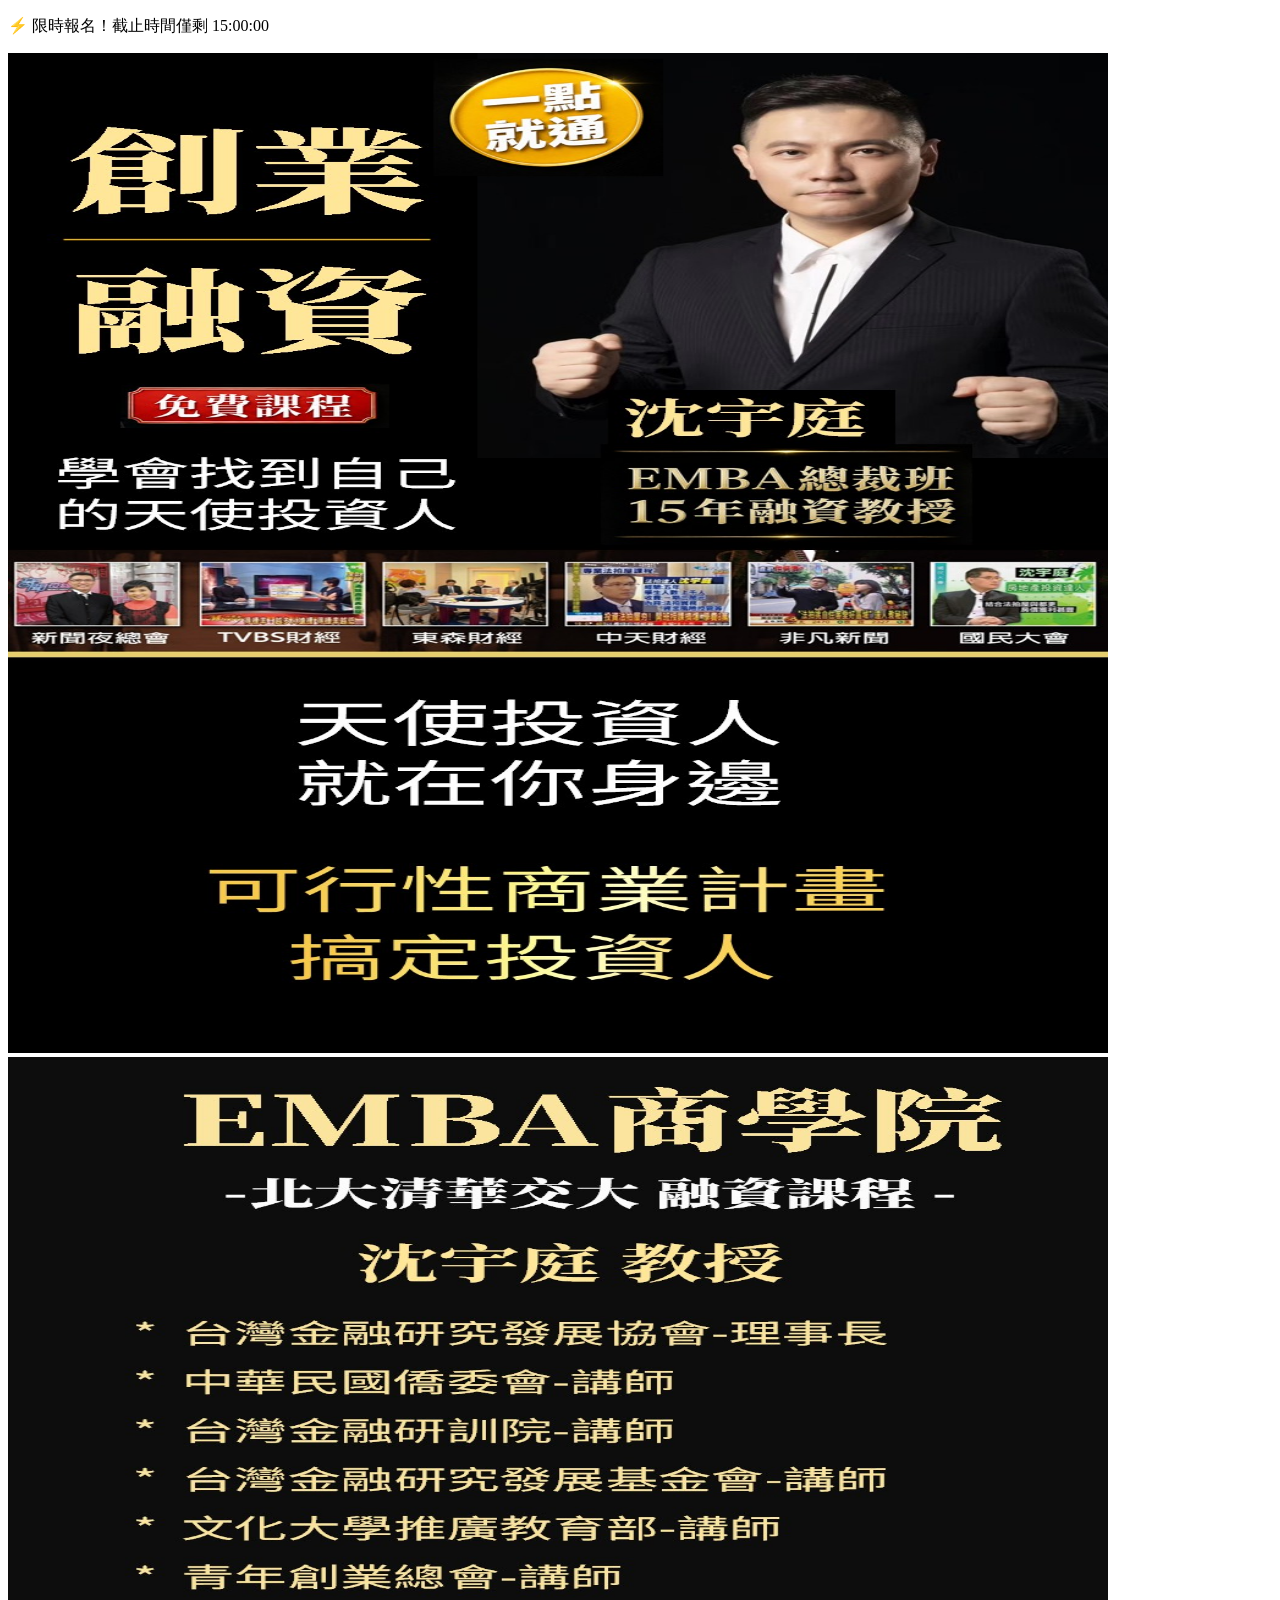
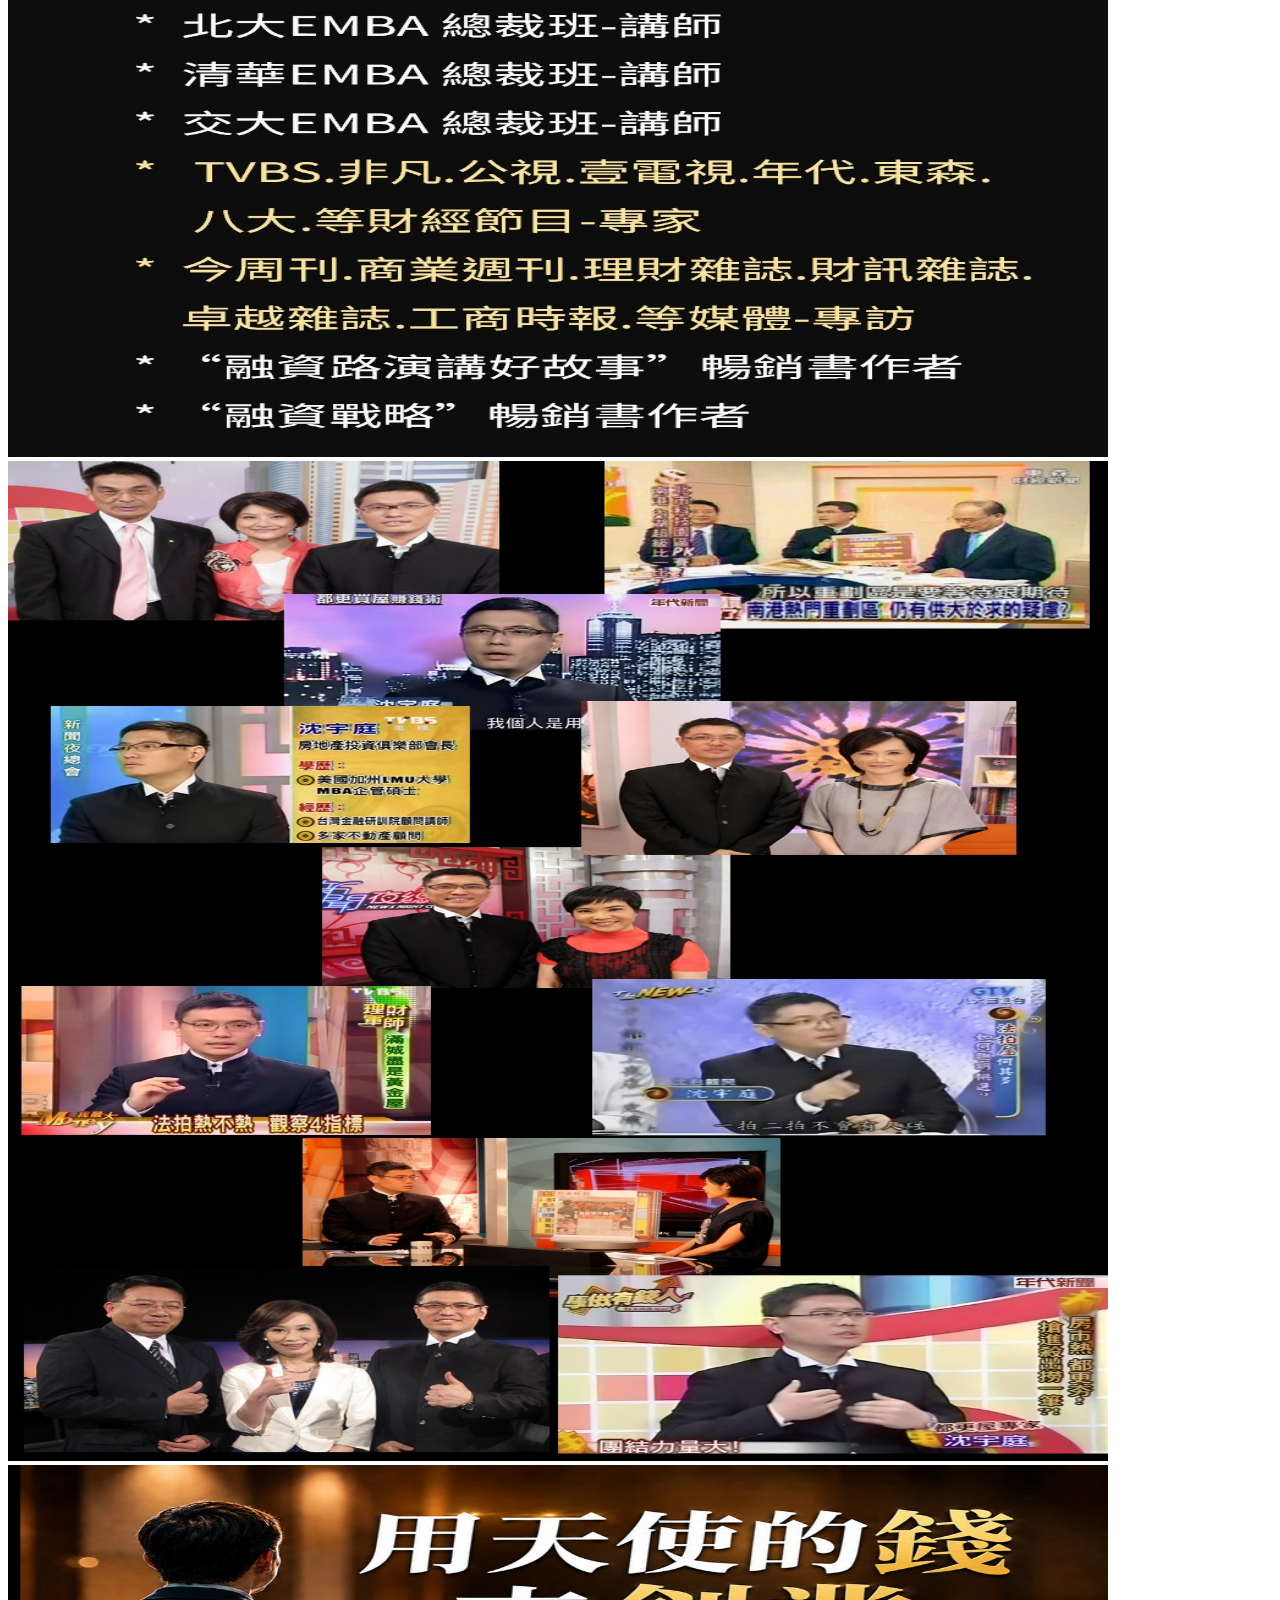
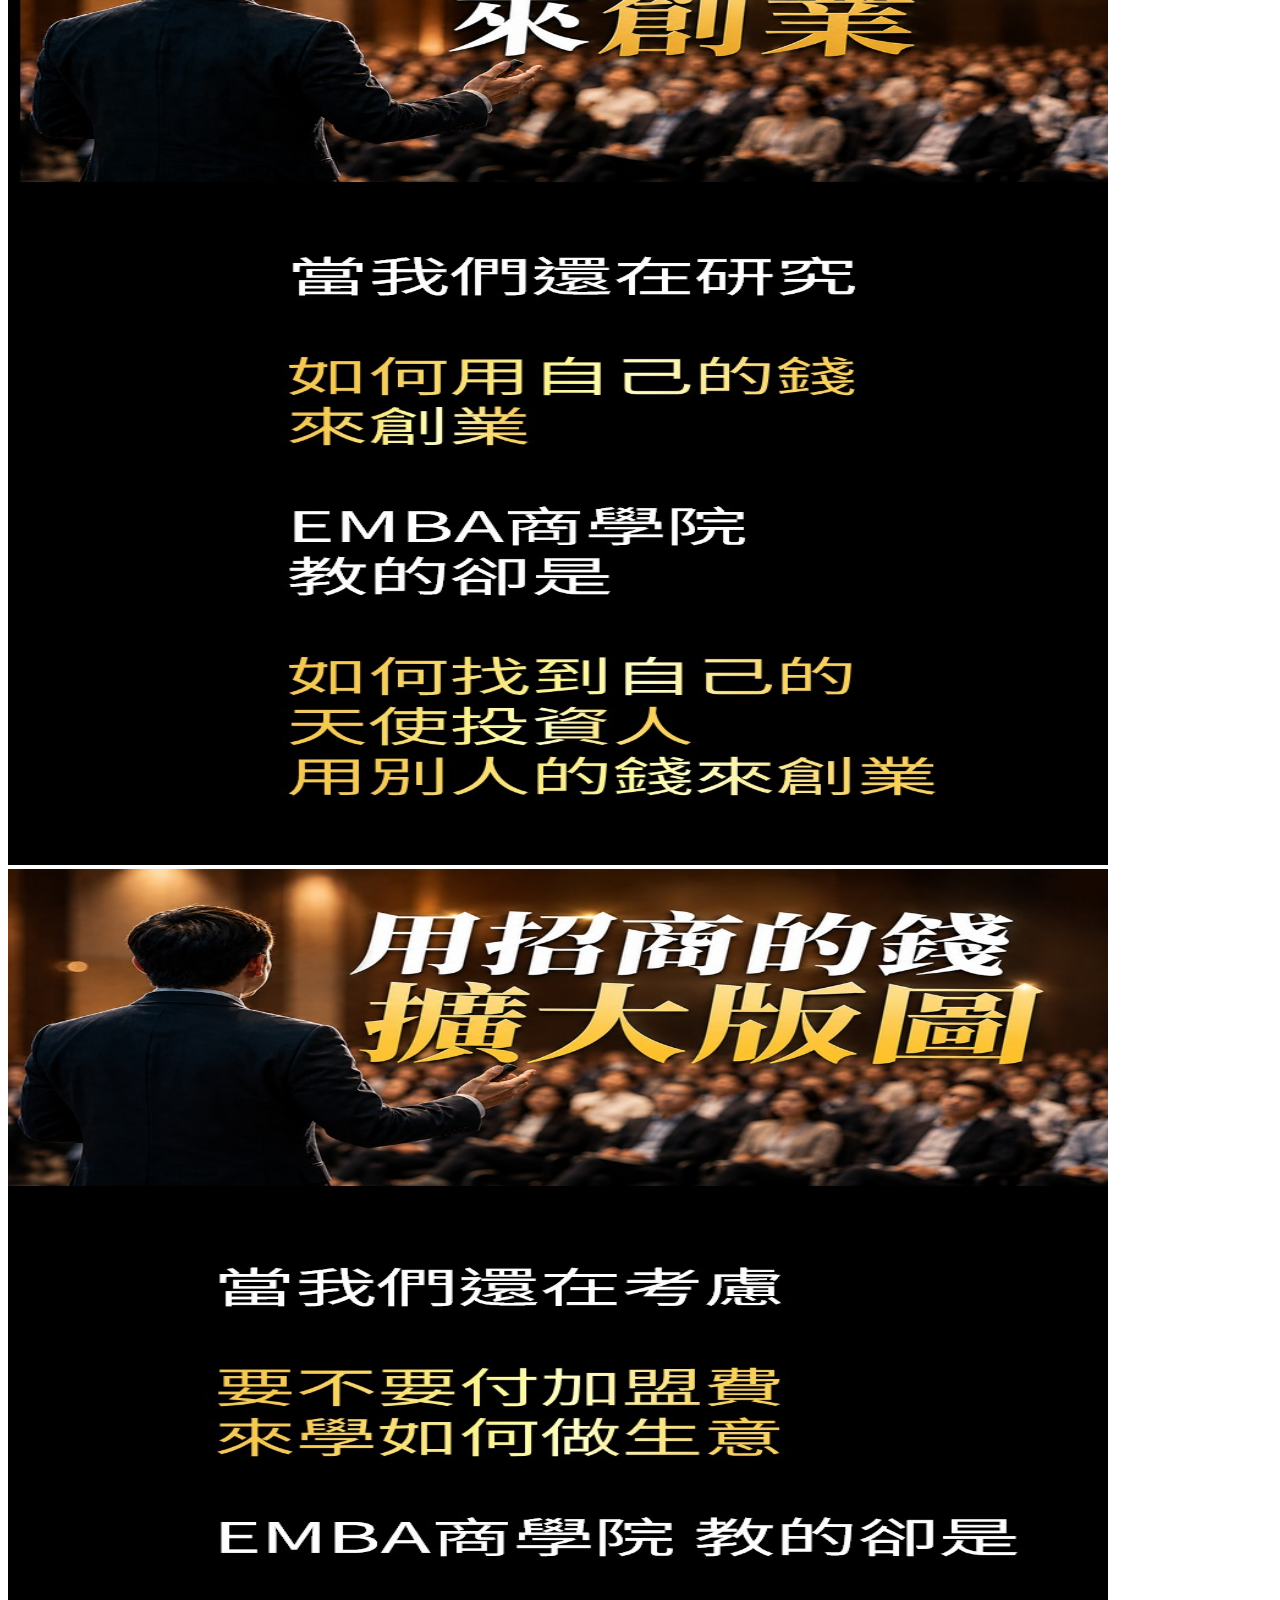
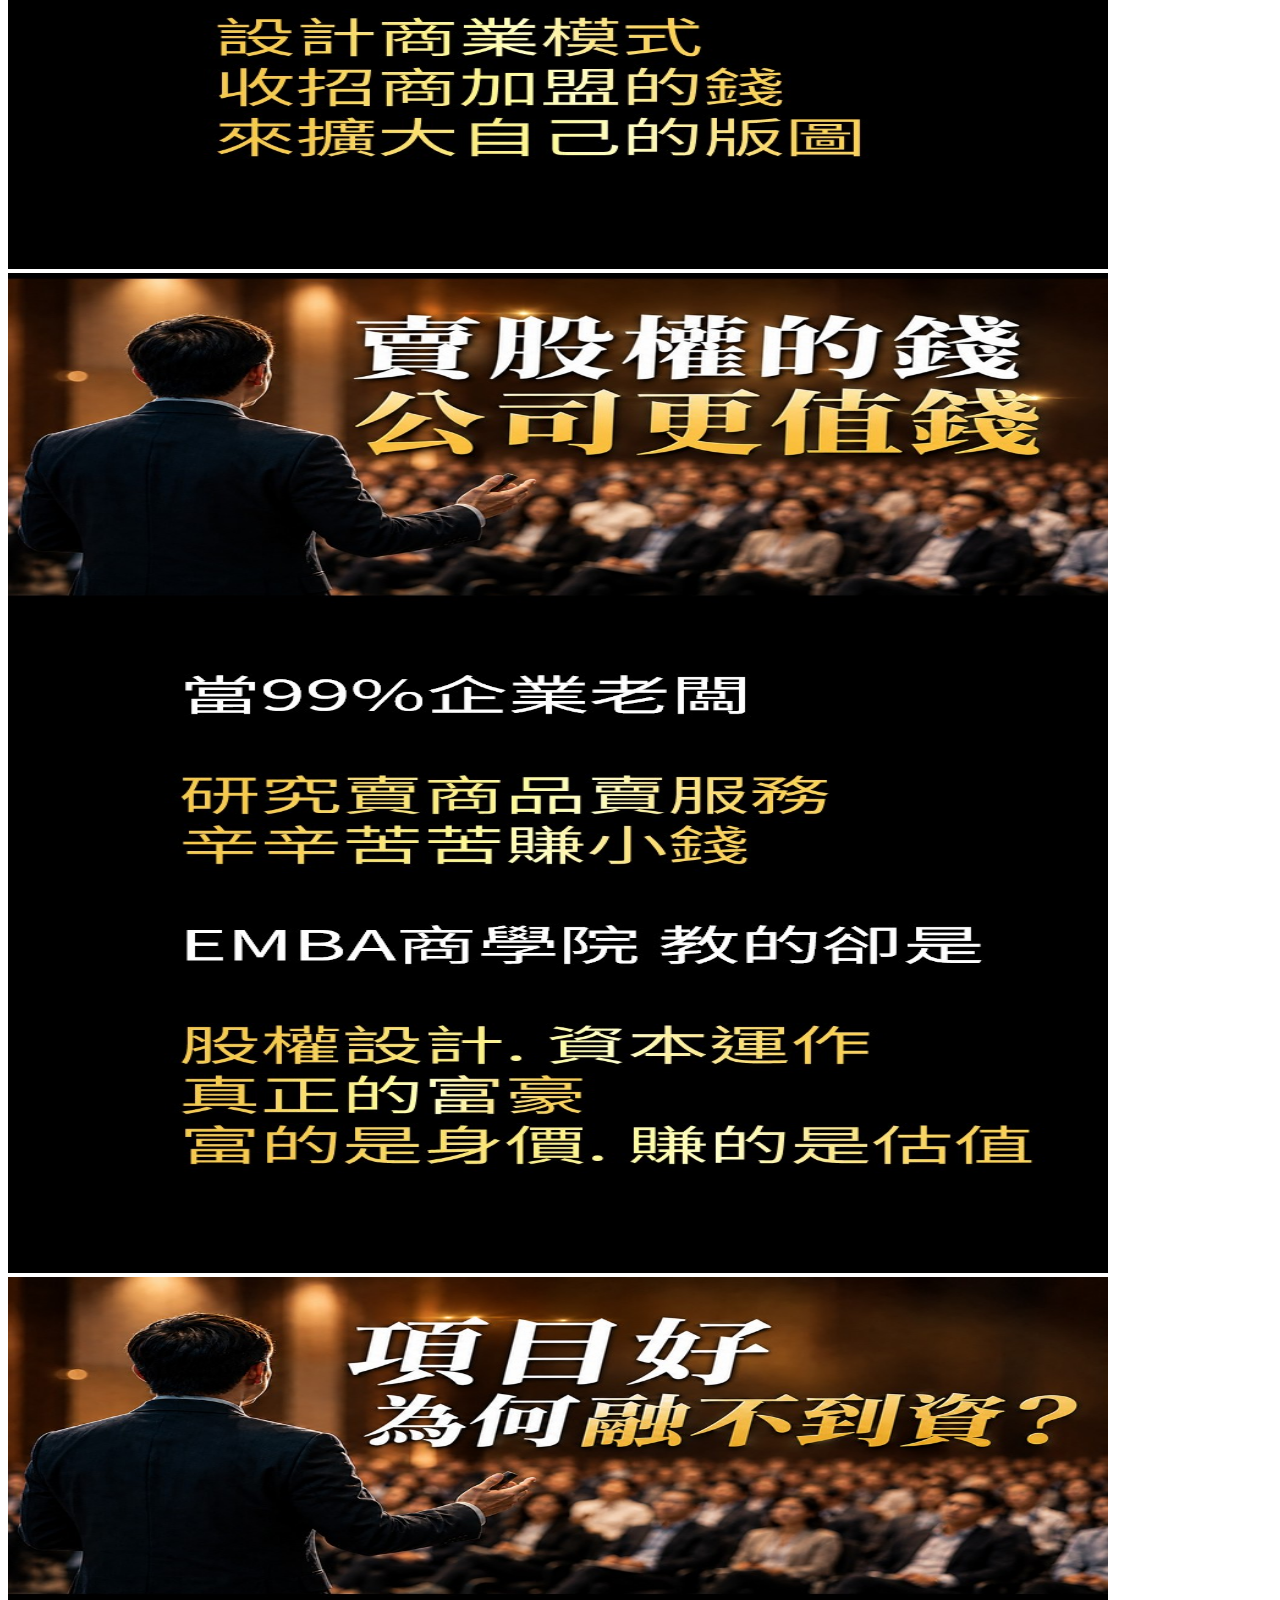
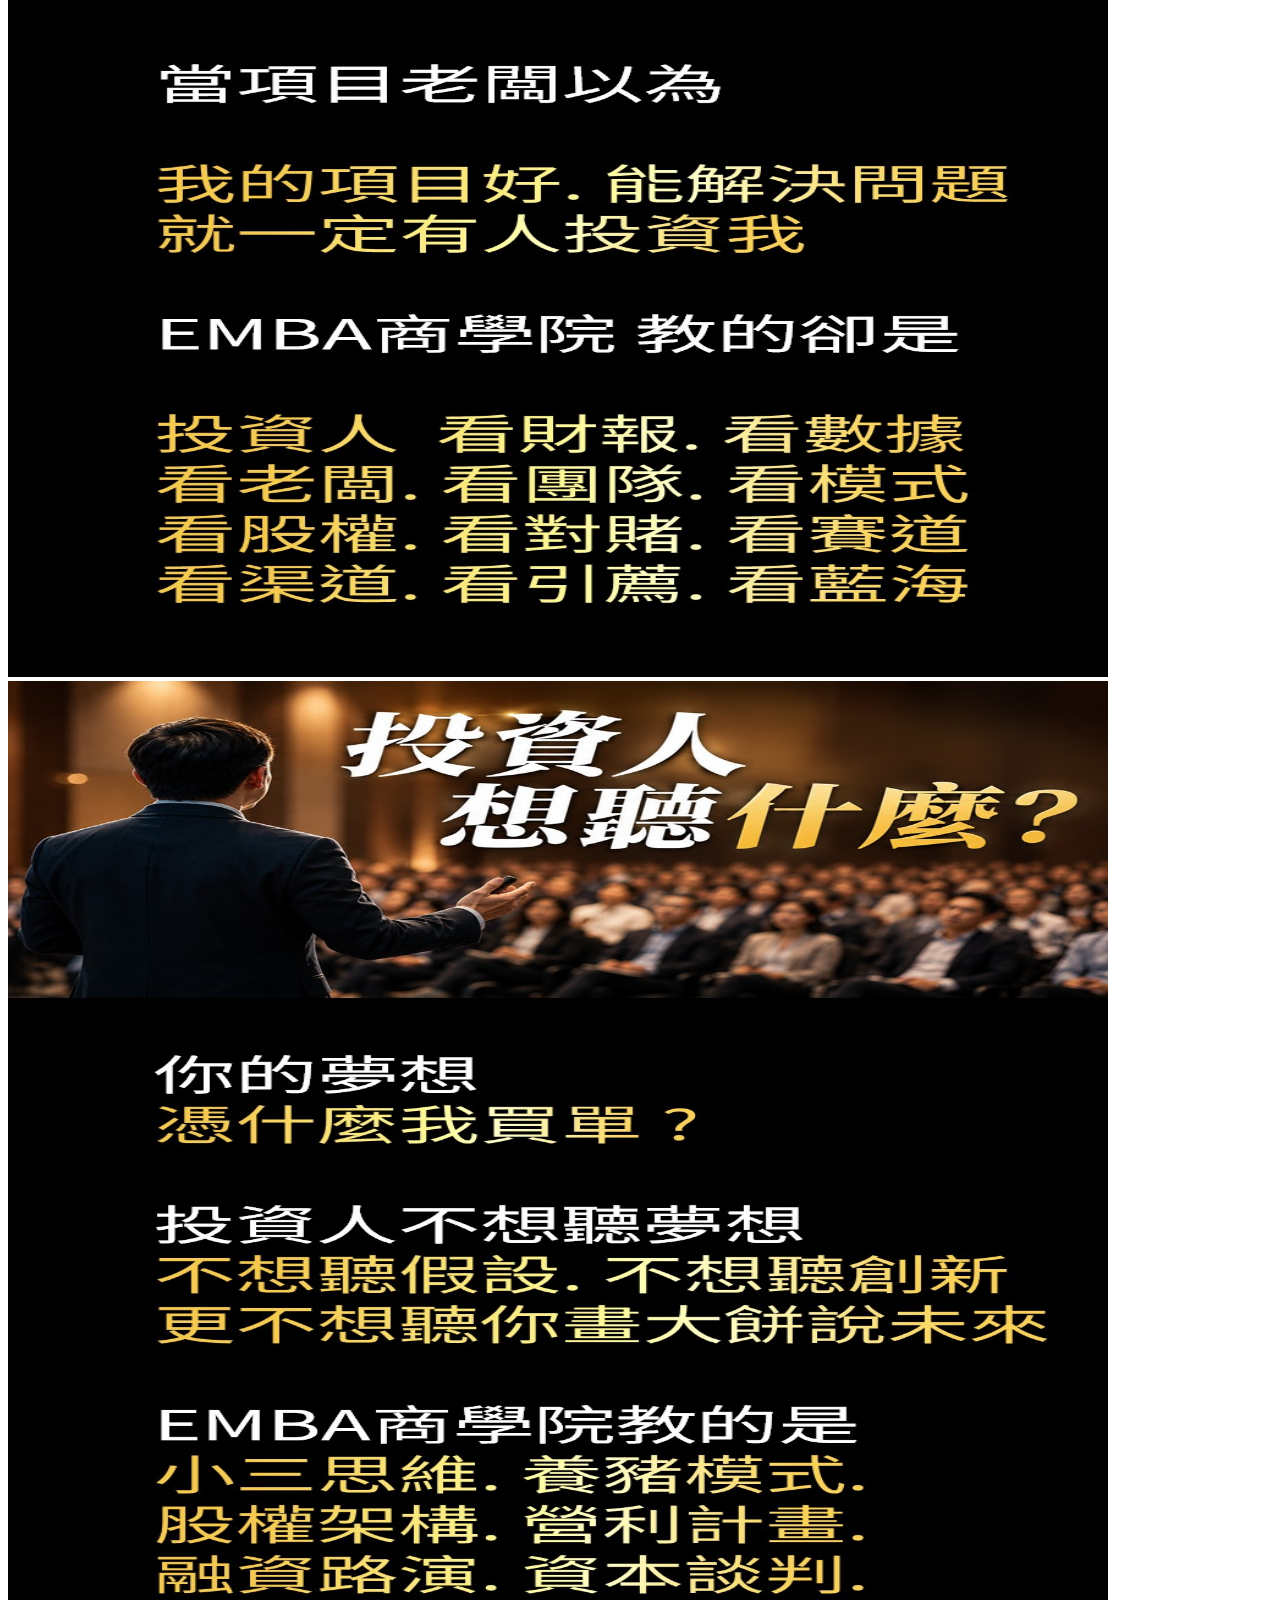
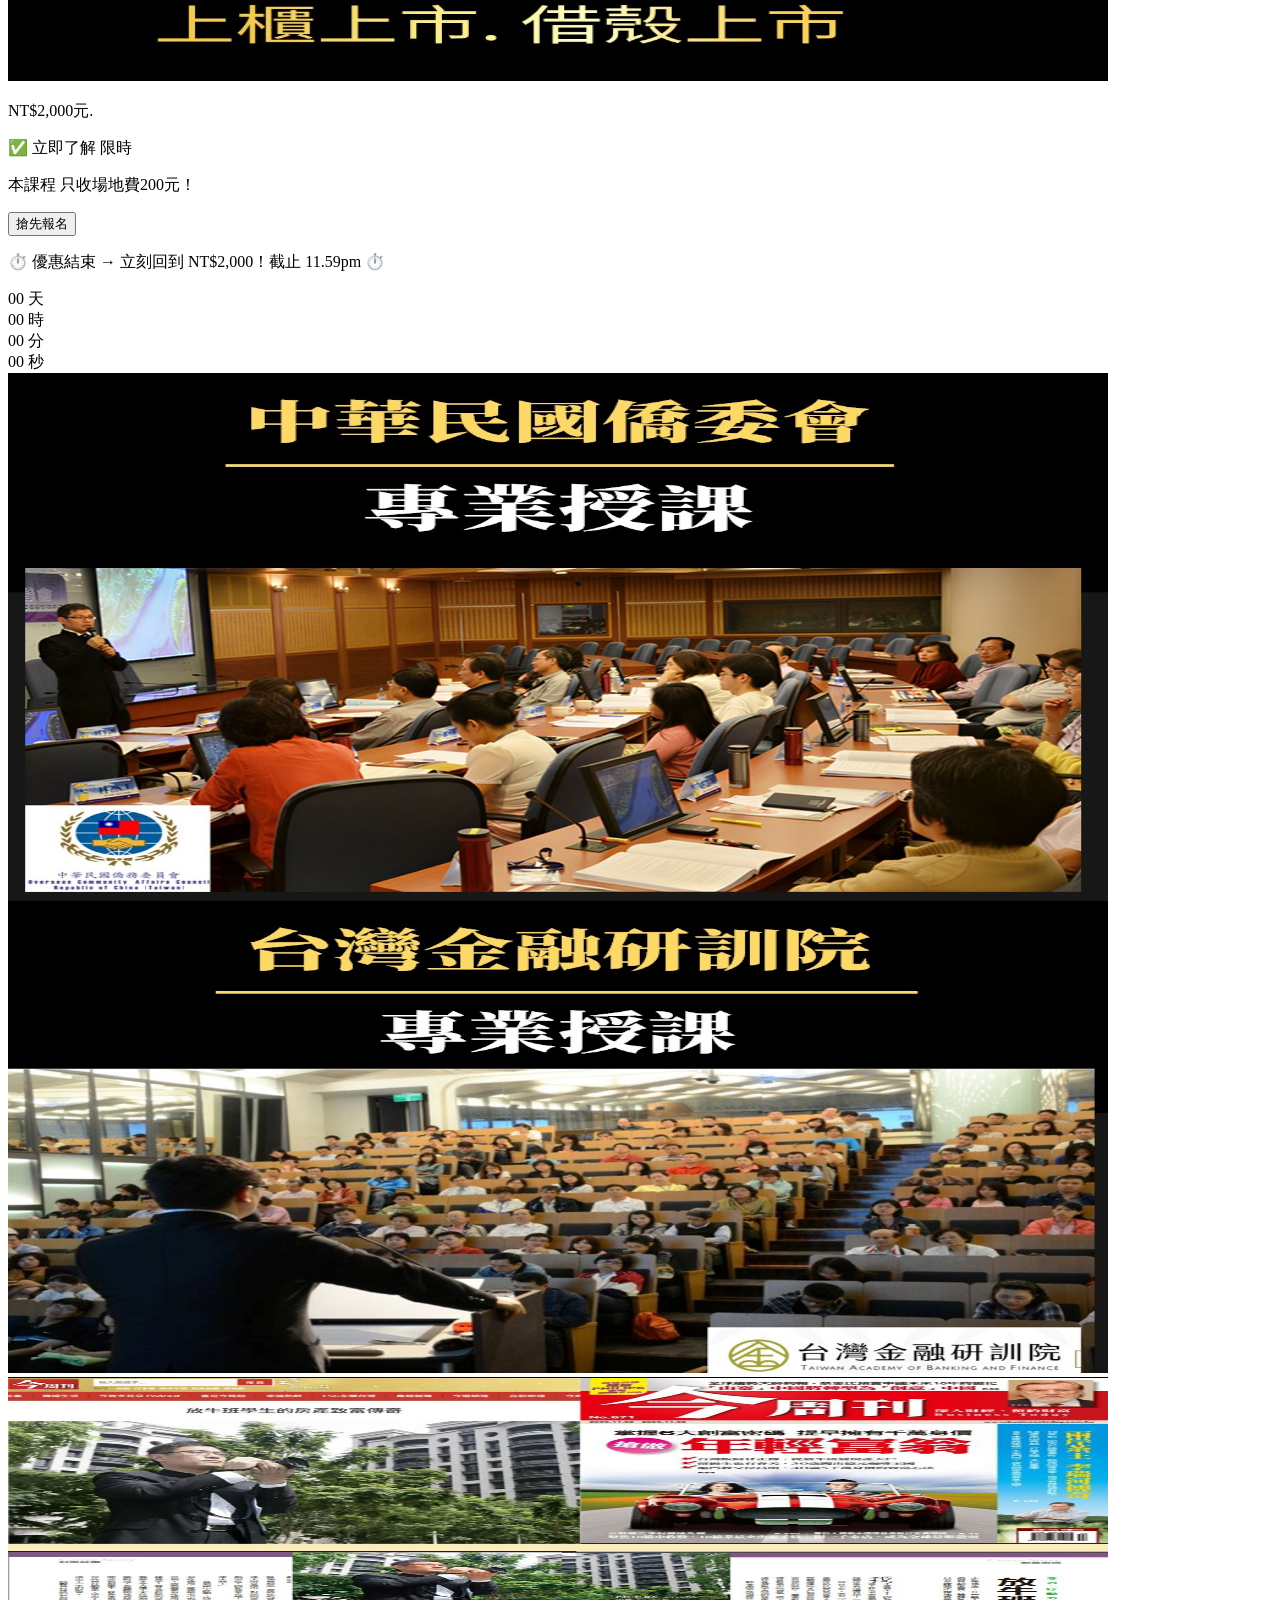
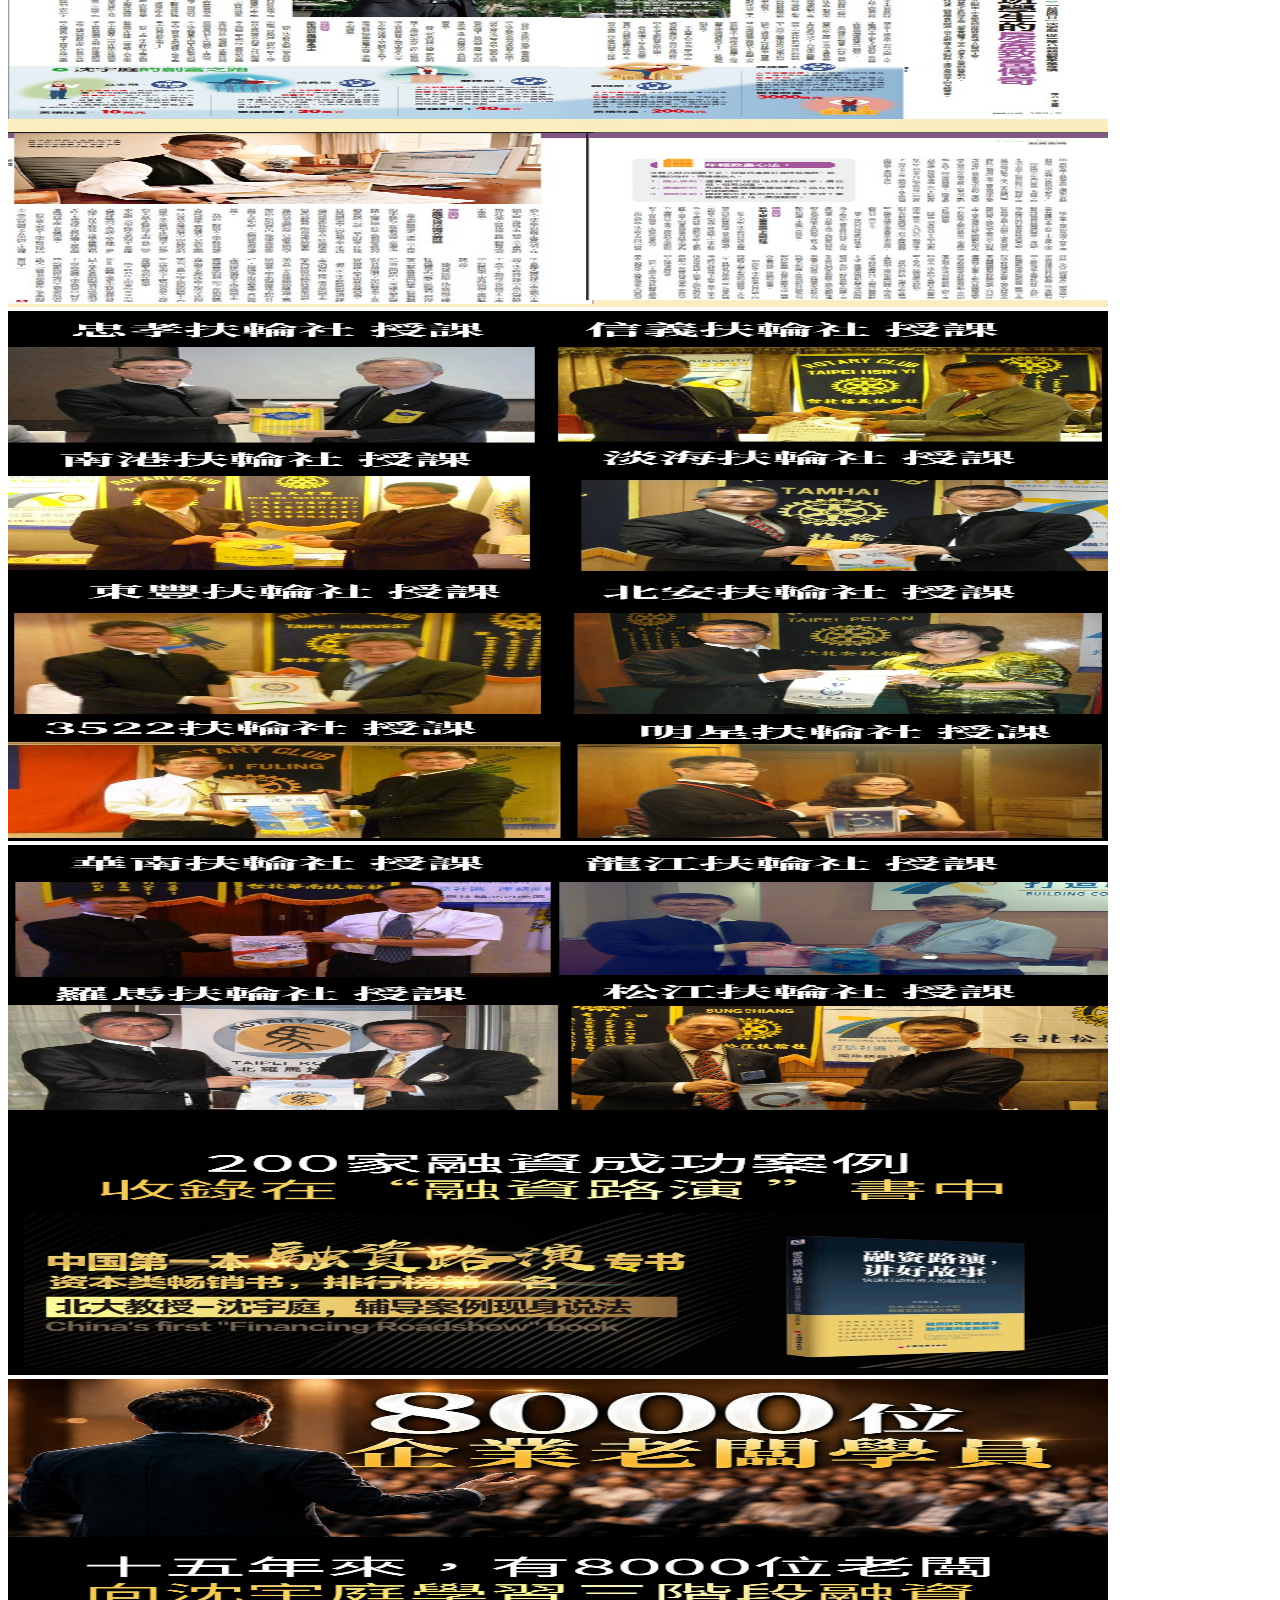
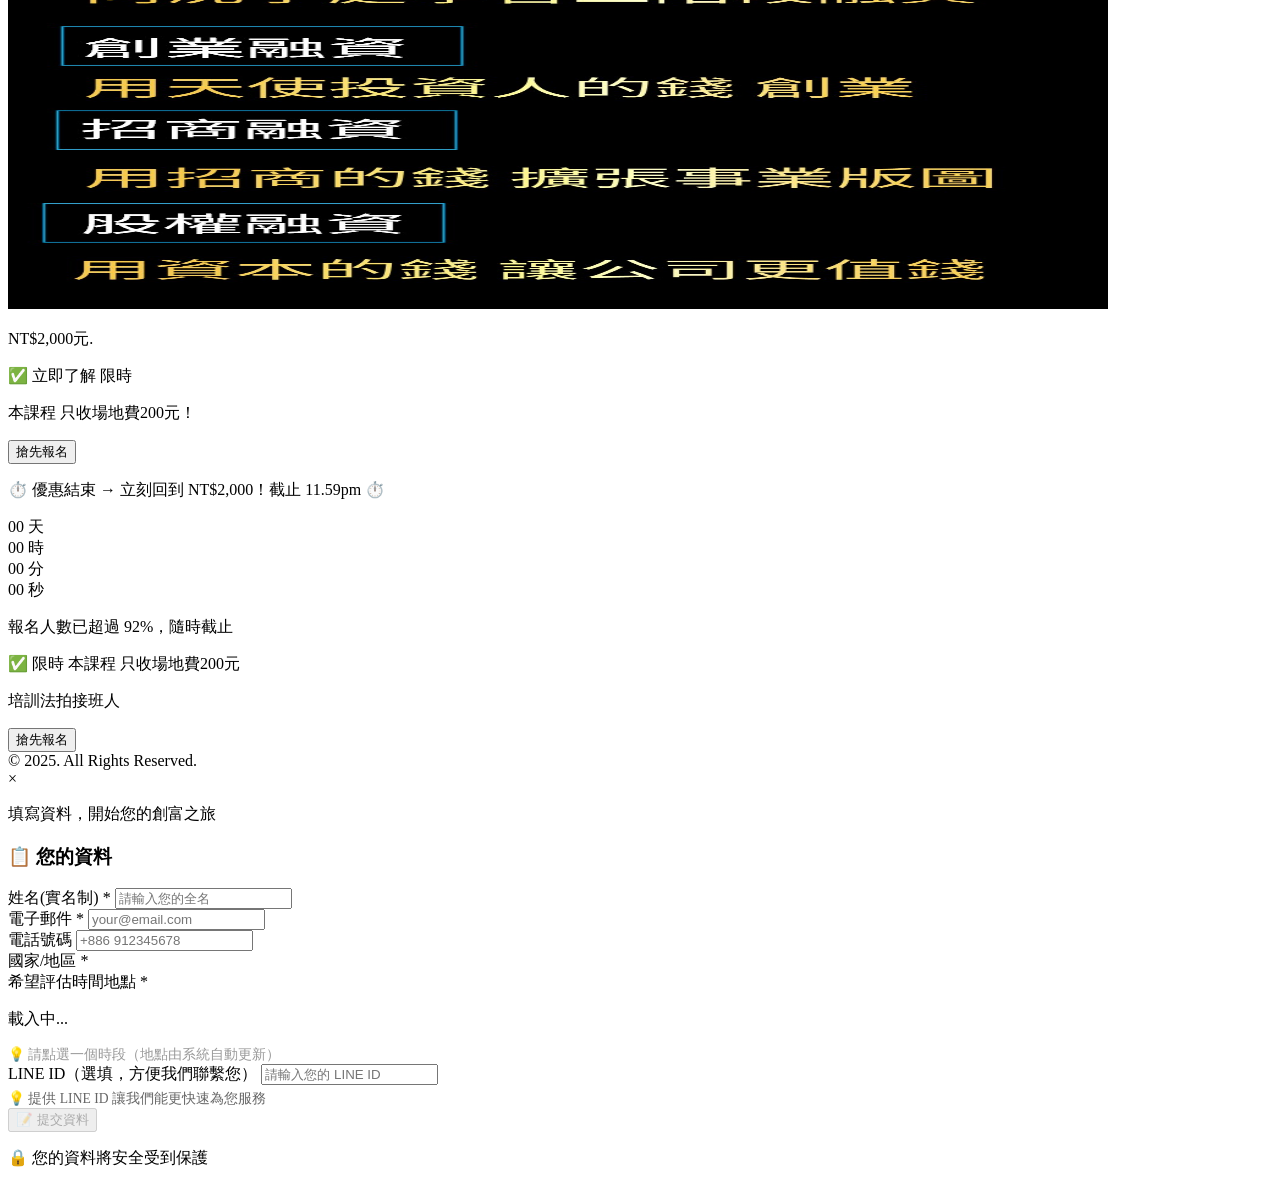
==== commit 925236af: "Update EMBA branding, social meta, assets, and email copy. Co-authored-by: Cursor <cursoragent@curso" ====
--- a/index.html
+++ b/index.html
@@ -1,40 +1,40 @@
-<!DOCTYPE html>
+﻿<!DOCTYPE html>
 <html lang="zh-TW">
 <head>
     <meta charset="UTF-8">
     <meta name="viewport" content="width=device-width, initial-scale=1.0">
-    <title>尋找接班人:法拍+包租代管</title>
+    <title>EMBA商學院的融資課</title>
     
     <!-- Open Graph / 社交媒體分享預覽 - LINE專用優化 -->
     <meta property="og:type" content="website">
-    <meta property="og:title" content="靠法拍獲利數倍 月月發生">
-    <meta property="og:description" content="安全獲利 翻身致富">
+    <meta property="og:title" content="EMBA商學院的融資課">
+    <meta property="og:description" content="創業融资 招商融资 股权融资">
     <meta property="og:url" content="https://ifittw01-ai.github.io/LON/">
     <meta property="og:image" content="https://ifittw01-ai.github.io/LON/data/m.jpg?v=20260810">
     <meta property="og:image:secure_url" content="https://ifittw01-ai.github.io/LON/data/m.jpg?v=20260810">
     <meta property="og:image:type" content="image/jpeg">
     <meta property="og:image:width" content="1100">
     <meta property="og:image:height" content="1000">
-    <meta property="og:image:alt" content="靠法拍獲利數倍 月月發生">
+    <meta property="og:image:alt" content="EMBA商學院的融資課">
     
     <!-- LINE專用優化 -->
     <meta name="line:card" content="summary_large_image">
-    <meta property="og:title" content="靠法拍獲利數倍 月月發生">
-    <meta property="og:description" content="安全獲利 翻身致富">
+    <meta property="og:title" content="EMBA商學院的融資課">
+    <meta property="og:description" content="創業融资 招商融资 股权融资">
     <meta name="line:image" content="https://ifittw01-ai.github.io/LON/data/m.jpg?v=20260810">
     
     <!-- Twitter Card -->
     <meta name="twitter:card" content="summary_large_image">
-    <meta property="og:title" content="靠法拍獲利數倍 月月發生">
-    <meta property="og:description" content="安全獲利 翻身致富">
+    <meta property="og:title" content="EMBA商學院的融資課">
+    <meta property="og:description" content="創業融资 招商融资 股权融资">
     <meta name="twitter:image" content="https://ifittw01-ai.github.io/LON/data/m.jpg?v=20260810">
     
     <!-- Canonical URL -->
     <link rel="canonical" href="https://ifittw01-ai.github.io/LON/">
     
     <!-- Additional meta tags for better social media recognition -->
-    <meta property="og:title" content="靠法拍獲利數倍 月月發生">
-    <meta property="og:description" content="安全獲利 翻身致富">
+    <meta property="og:title" content="EMBA商學院的融資課">
+    <meta property="og:description" content="創業融资 招商融资 股权融资">
     
     <link rel="stylesheet" href="styles.css">
     
@@ -111,31 +111,6 @@
         <div class="hero-image-wrapper">
             <img src="data/top7.jpg" alt="培訓法拍接班人" class="hero-top-image" loading="lazy" width="1100" height="1000">
         </div>
-    </div>
-    <div class="hero-image-section">
-        <div class="hero-image-wrapper">
-            <img src="data/top8.jpg" alt="培訓法拍接班人" class="hero-top-image" loading="lazy" width="1100" height="1000">
-        </div>
-    </div>
-    <div class="hero-image-section"></div>
-        <div class="hero-image-wrapper">
-            <img src="data/top9.jpg" alt="培訓法拍接班人" class="hero-top-image" loading="lazy" width="1100" height="530">
-        </div>
-    </div>
-    <div class="hero-image-section"></div>
-        <div class="hero-image-wrapper">
-            <img src="data/top10.jpg" alt="培訓法拍接班人" class="hero-top-image" loading="lazy" width="1100" height="530">
-        </div>
-    </div>
-    <div class="hero-image-section"></div>
-        <div class="hero-image-wrapper">
-            <img src="data/top11.jpg" alt="培訓法拍接班人" class="hero-top-image" loading="lazy" width="1100" height="530">
-        </div>
-    </div>
-    <div class="hero-image-section"></div>
-        <div class="hero-image-wrapper">
-            <img src="data/top12.jpg" alt="培訓法拍接班人" class="hero-top-image" loading="lazy" width="1100" height="530">
-        </div>  
     </div>
     <!-- Hero Section -->
     <section class="hero-section">
@@ -182,6 +157,32 @@
             </div>
         </div>
     </section>
+    <div class="hero-image-section">
+        <div class="hero-image-wrapper">
+            <img src="data/top8.jpg" alt="培訓法拍接班人" class="hero-top-image" loading="lazy" width="1100" height="1000">
+        </div>
+    </div>
+    <div class="hero-image-section"></div>
+        <div class="hero-image-wrapper">
+            <img src="data/top9.jpg" alt="培訓法拍接班人" class="hero-top-image" loading="lazy" width="1100" height="530">
+        </div>
+    </div>
+    <div class="hero-image-section"></div>
+        <div class="hero-image-wrapper">
+            <img src="data/top10.jpg" alt="培訓法拍接班人" class="hero-top-image" loading="lazy" width="1100" height="530">
+        </div>
+    </div>
+    <div class="hero-image-section"></div>
+        <div class="hero-image-wrapper">
+            <img src="data/top11.jpg" alt="培訓法拍接班人" class="hero-top-image" loading="lazy" width="1100" height="530">
+        </div>
+    </div>
+    <div class="hero-image-section"></div>
+        <div class="hero-image-wrapper">
+            <img src="data/top12.jpg" alt="培訓法拍接班人" class="hero-top-image" loading="lazy" width="1100" height="530">
+        </div>  
+    </div>
+    <!--
     <div class="hero-image-section"></div>
         <div class="hero-image-wrapper">
             <img src="data/top13.jpg" alt="培訓法拍接班人" class="hero-top-image" loading="lazy" width="1100" height="530">
@@ -253,7 +254,6 @@
             <img src="data/top26.jpg" alt="培訓法拍接班人" class="hero-top-image" loading="lazy" width="1100" height="530">
         </div>
     </div>
-    <!--
     <div class="hero-image-section"></div>
         <div class="hero-image-wrapper">
             <img src="data/top27.jpg" alt="培訓法拍接班人" class="hero-top-image" loading="lazy" width="1100" height="530">
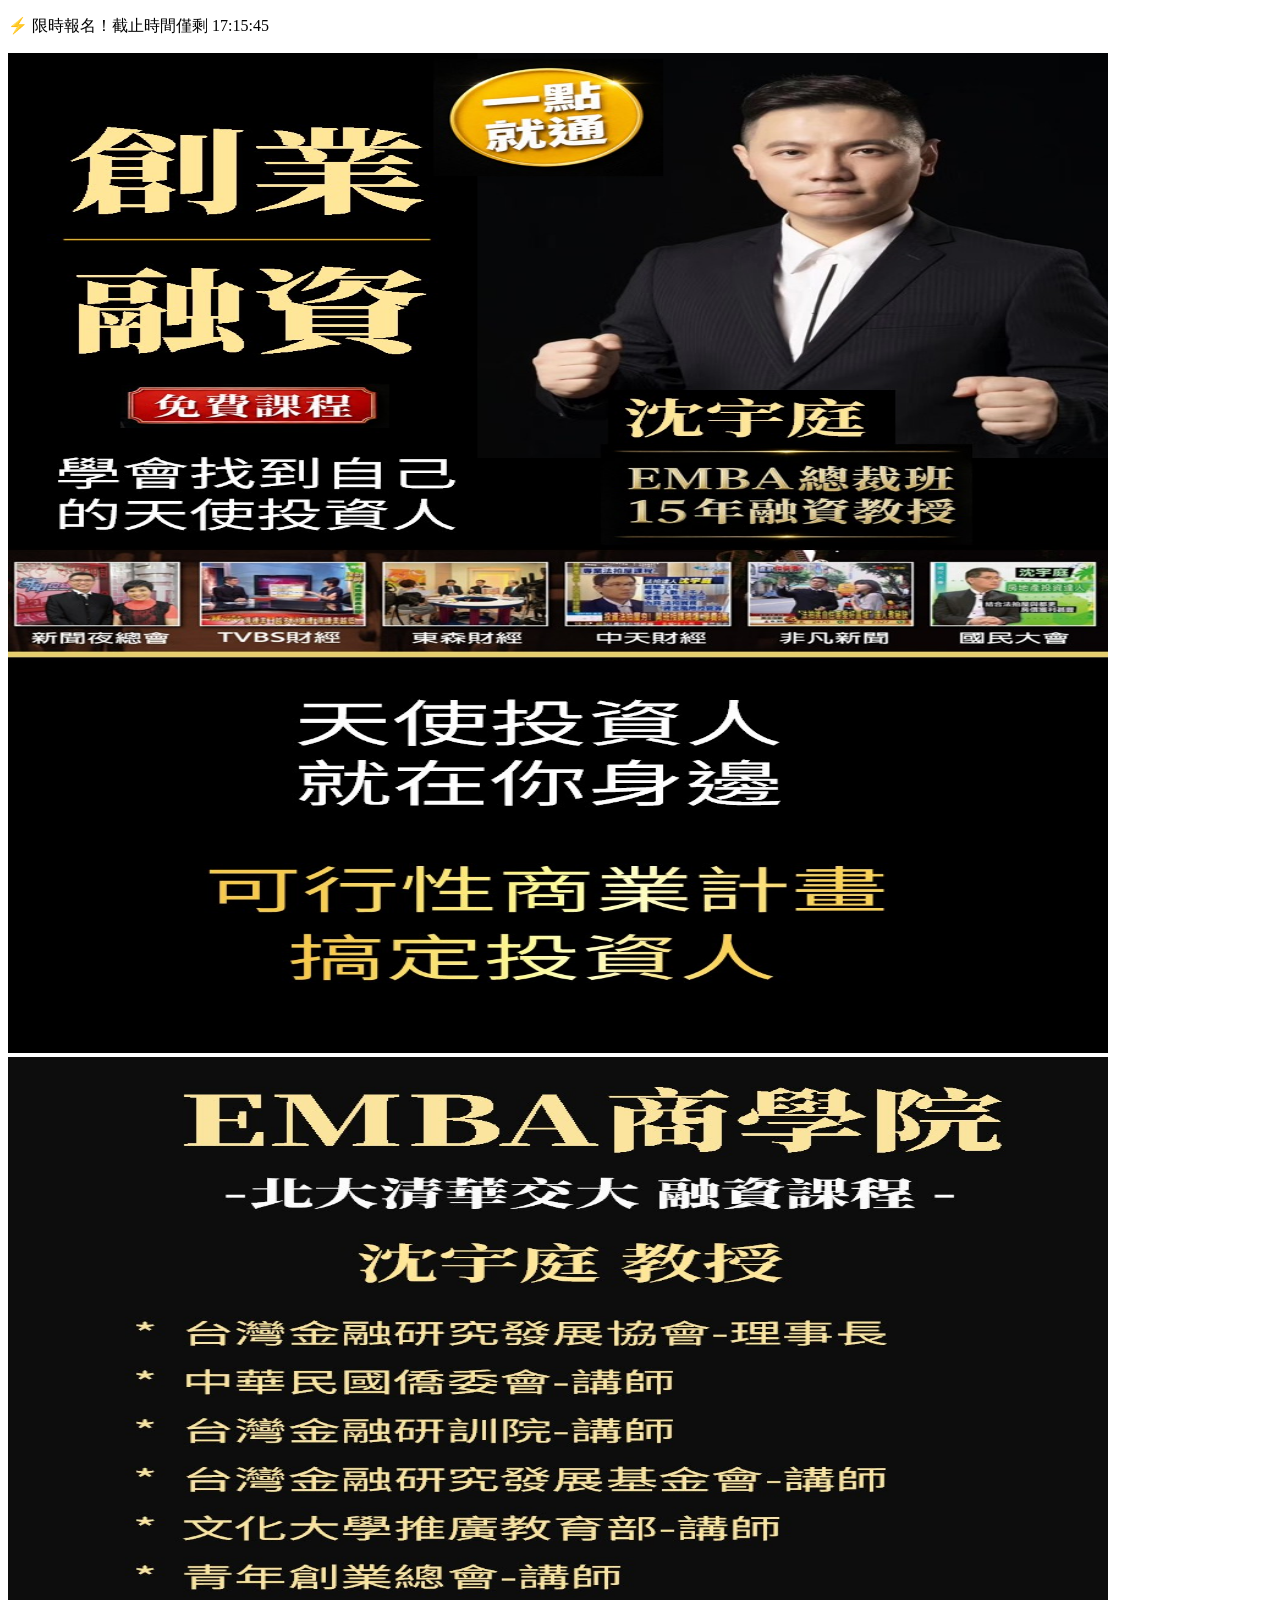
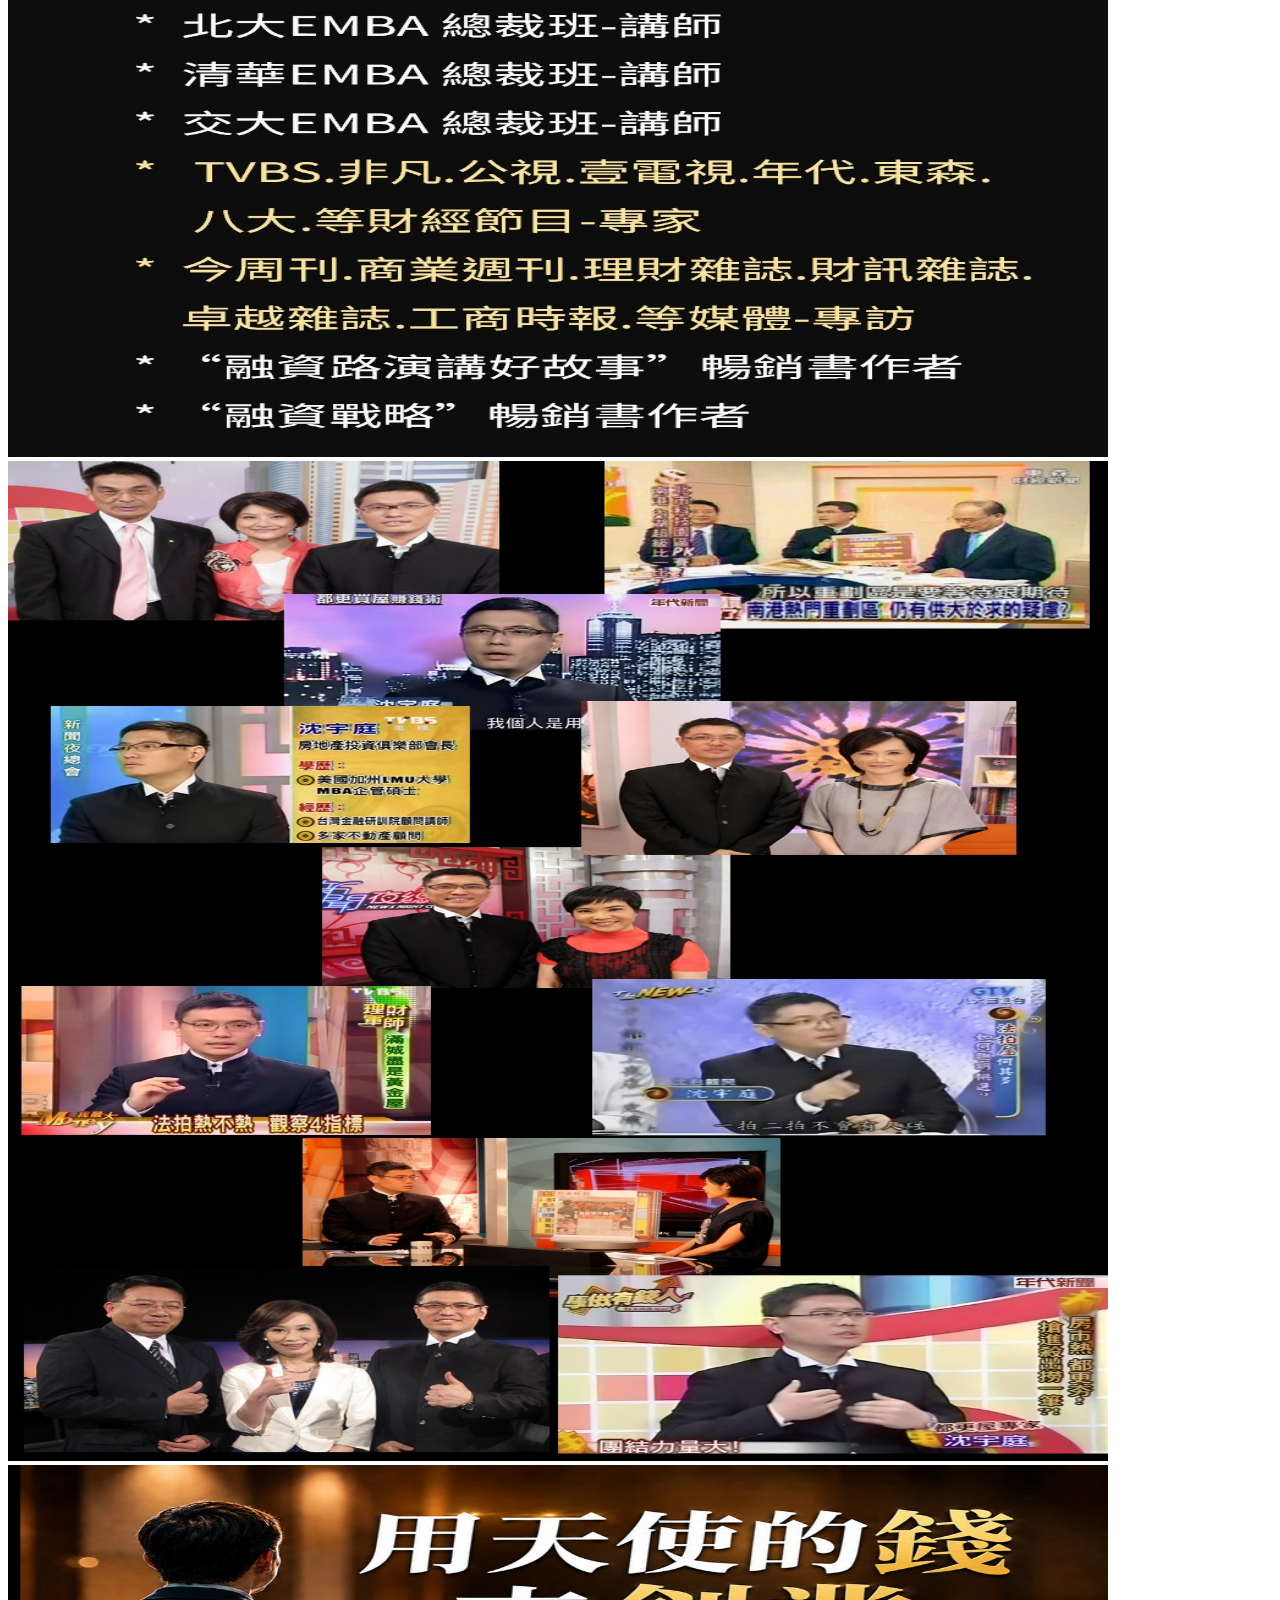
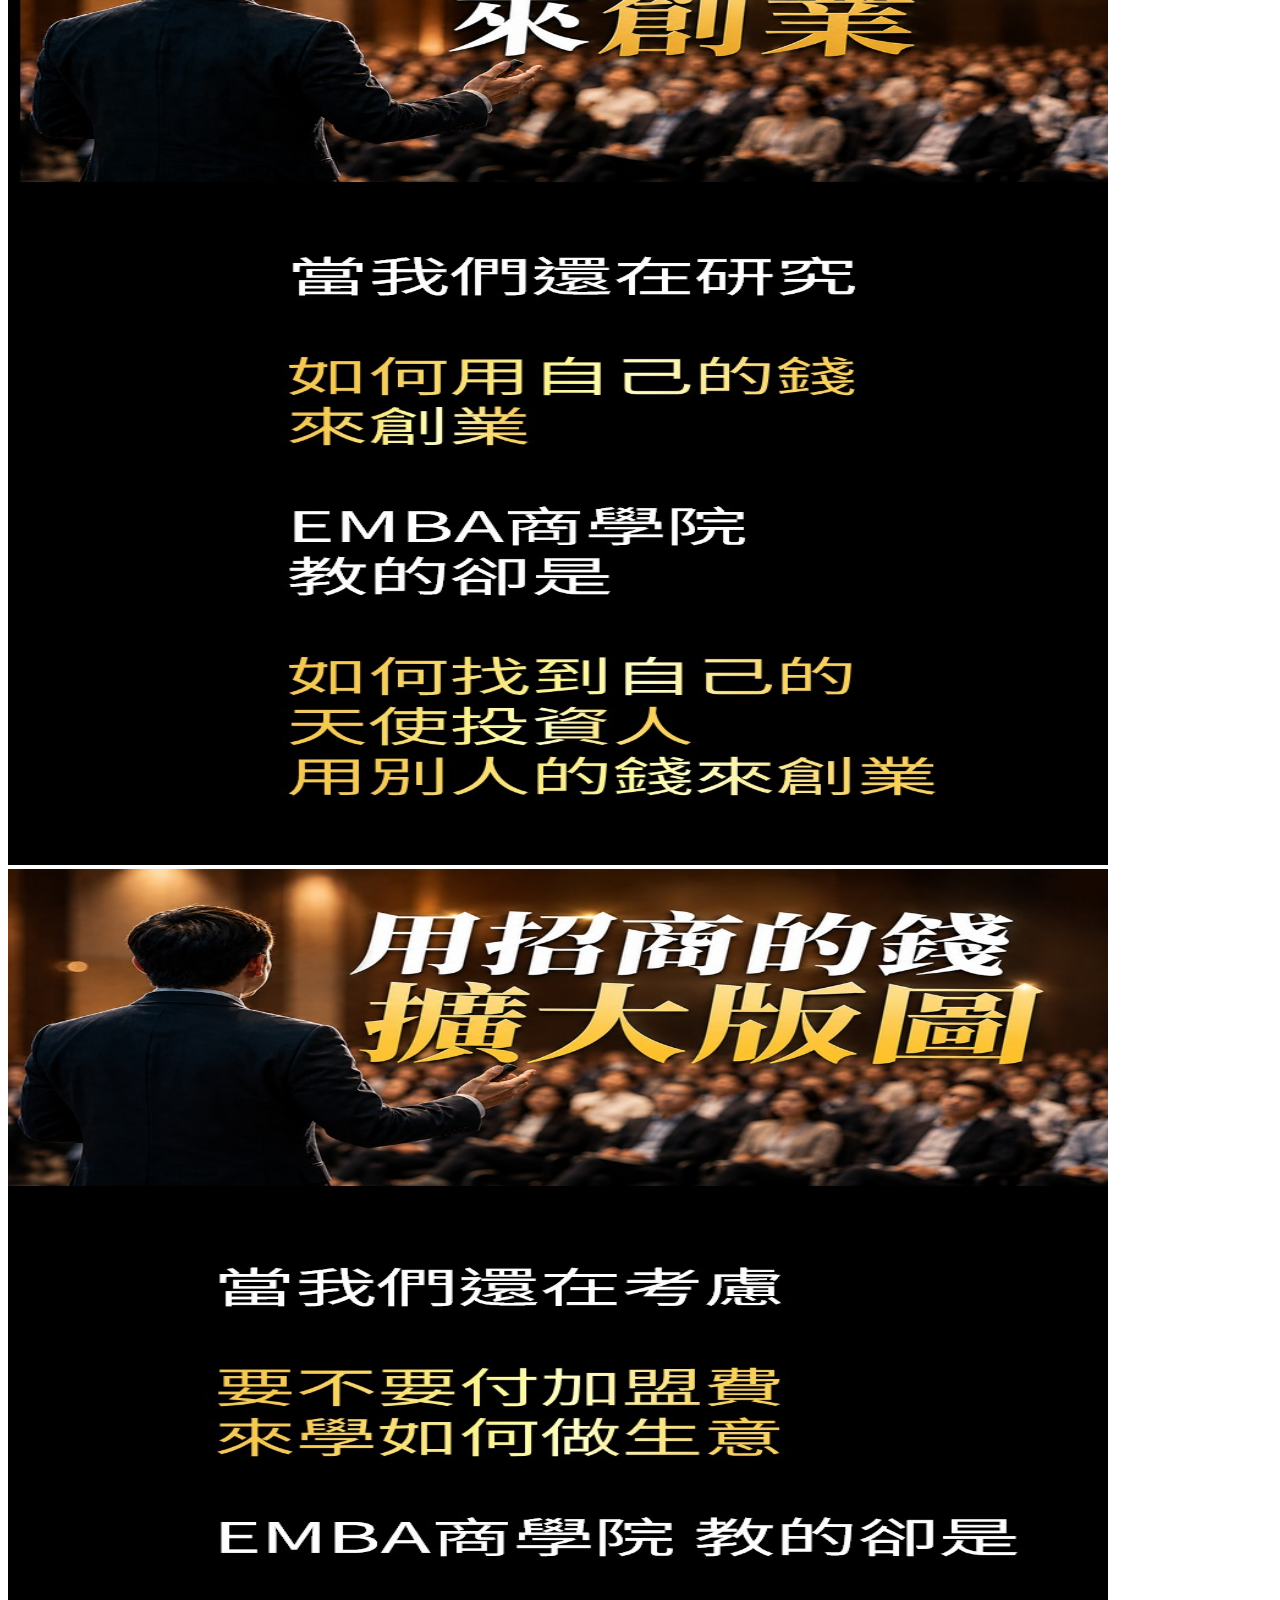
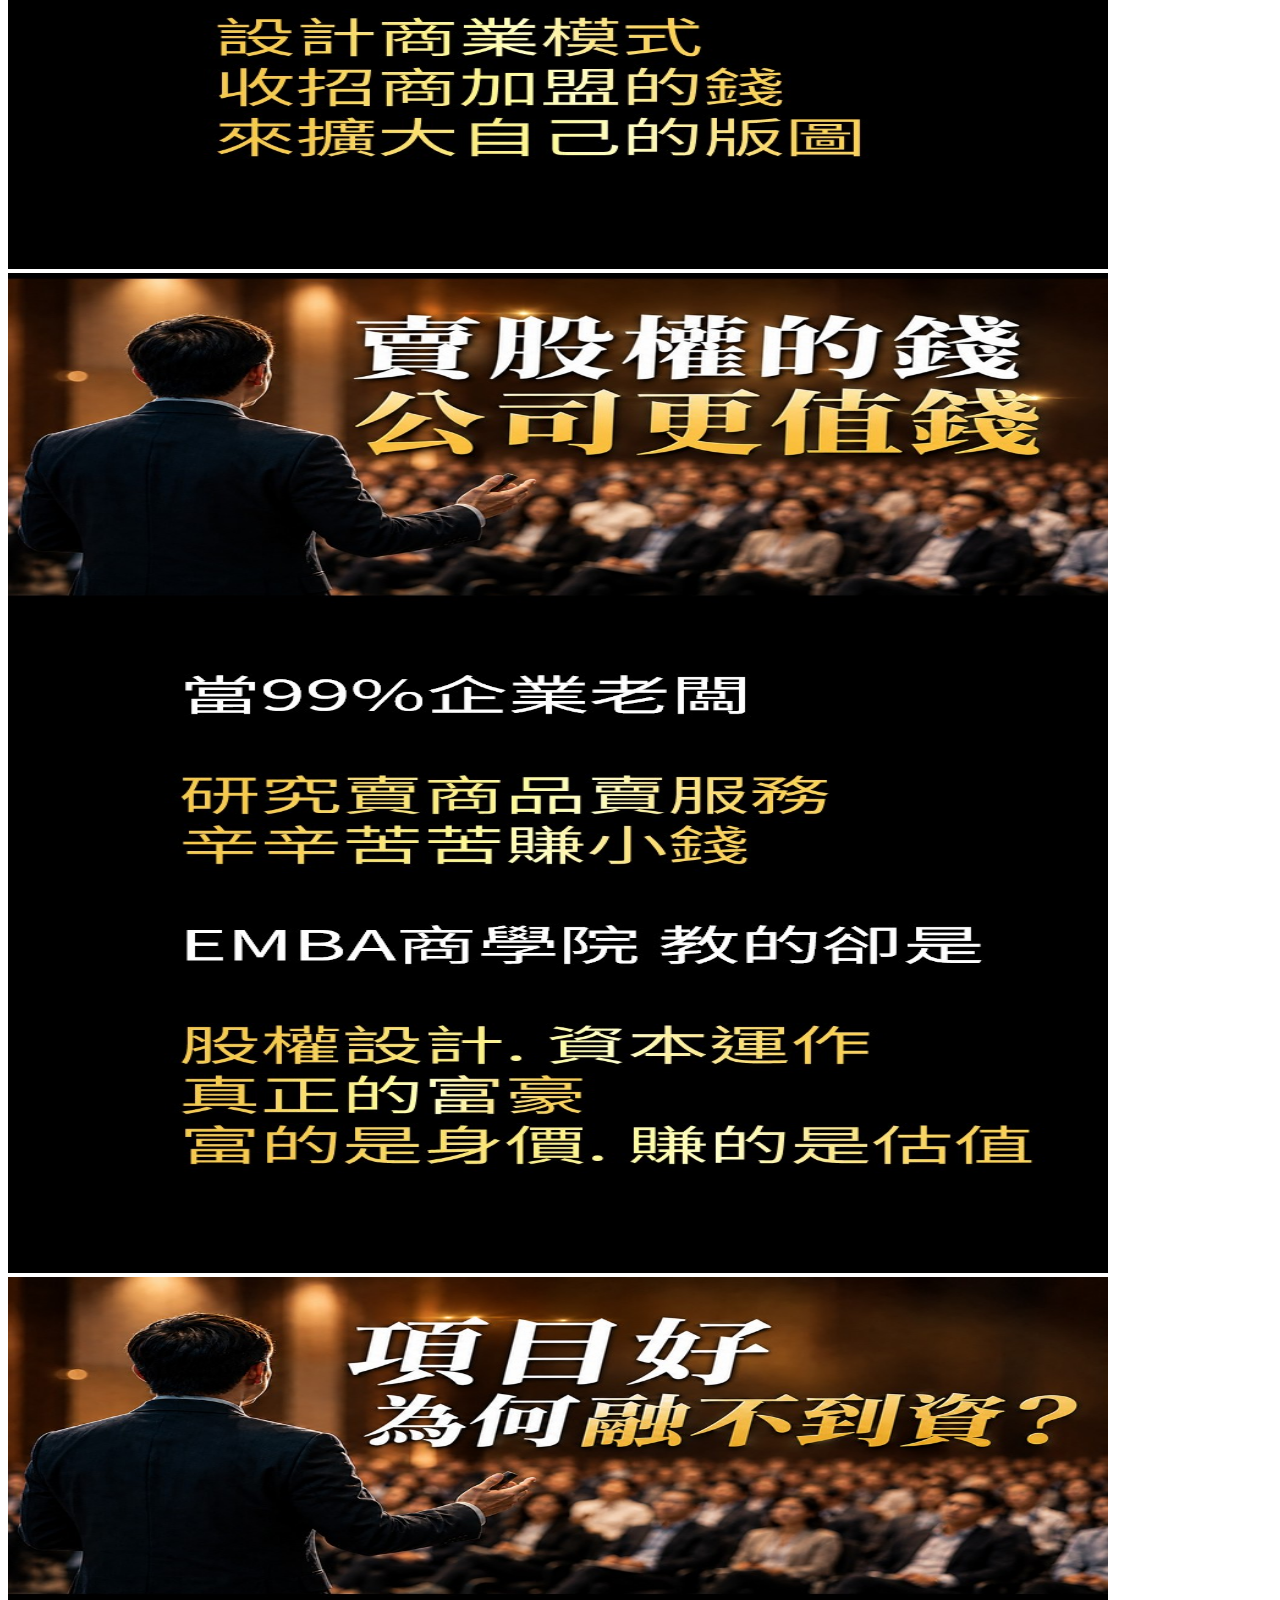
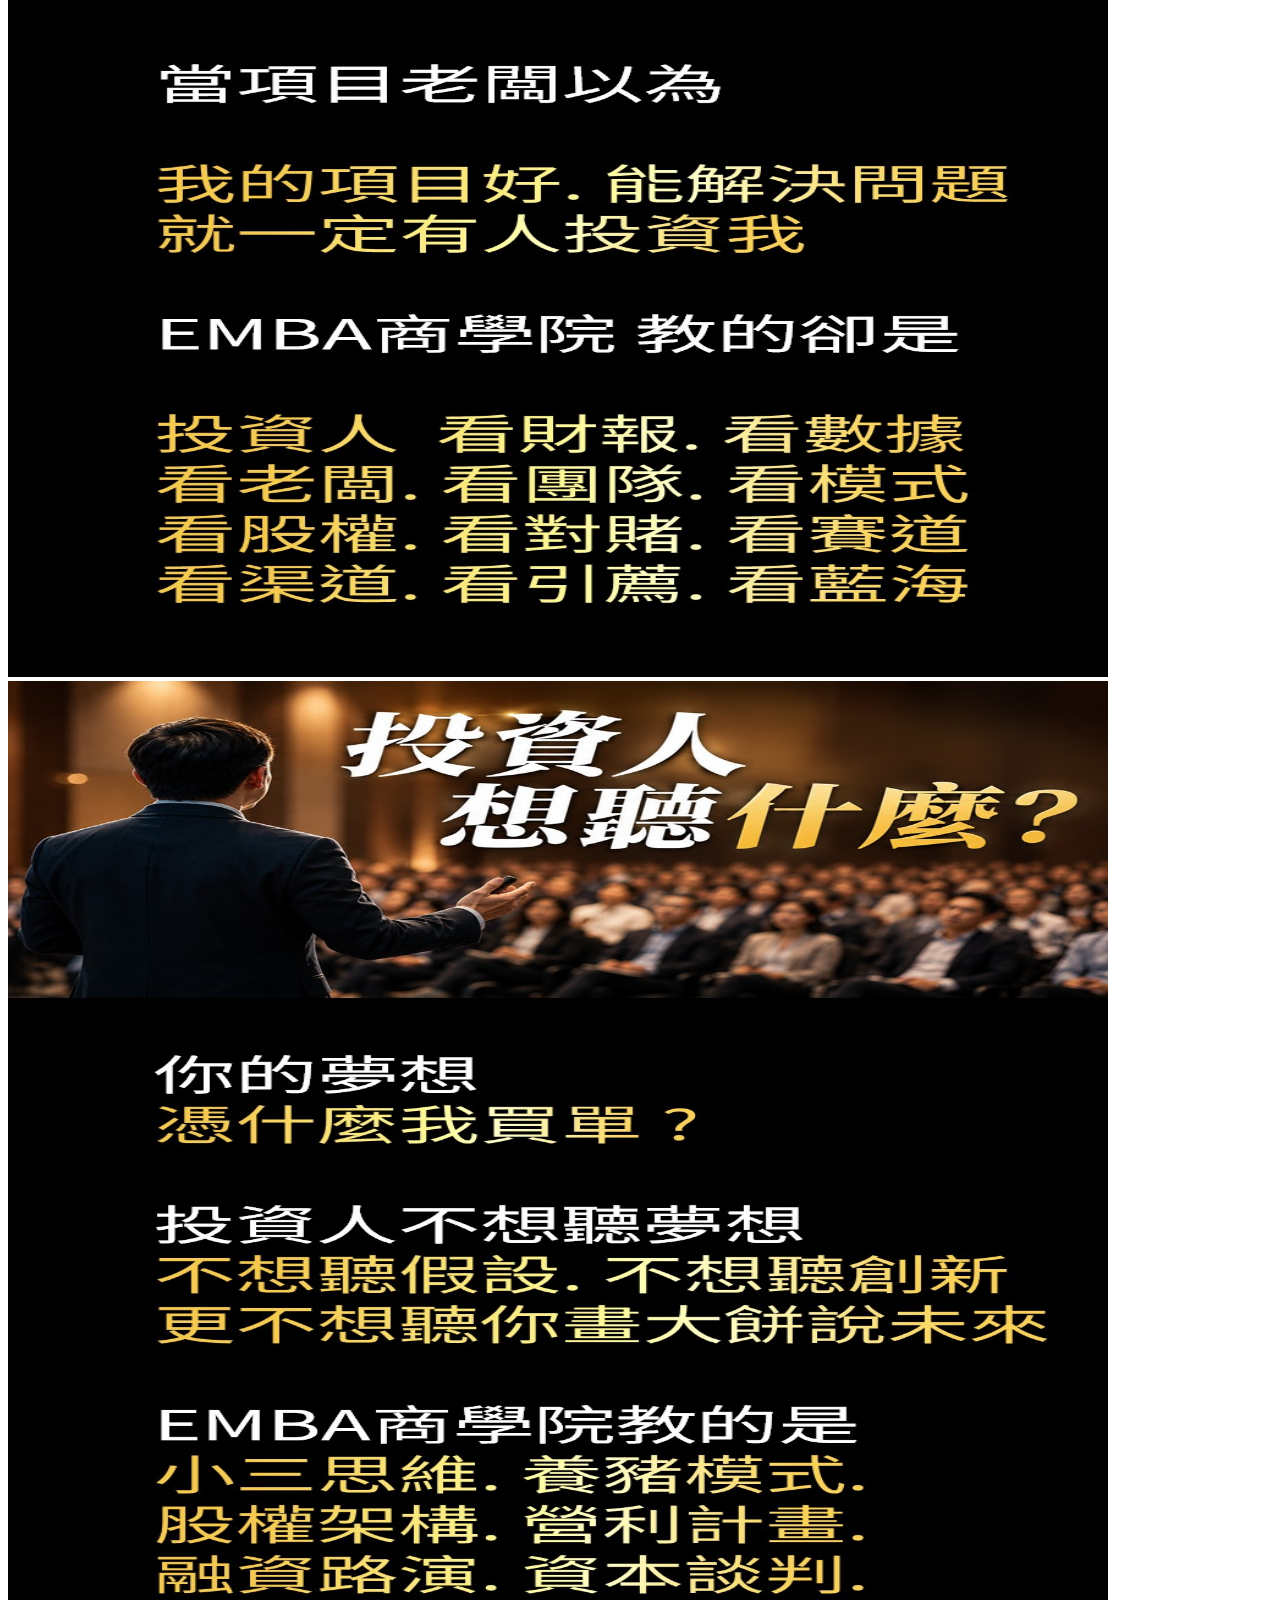
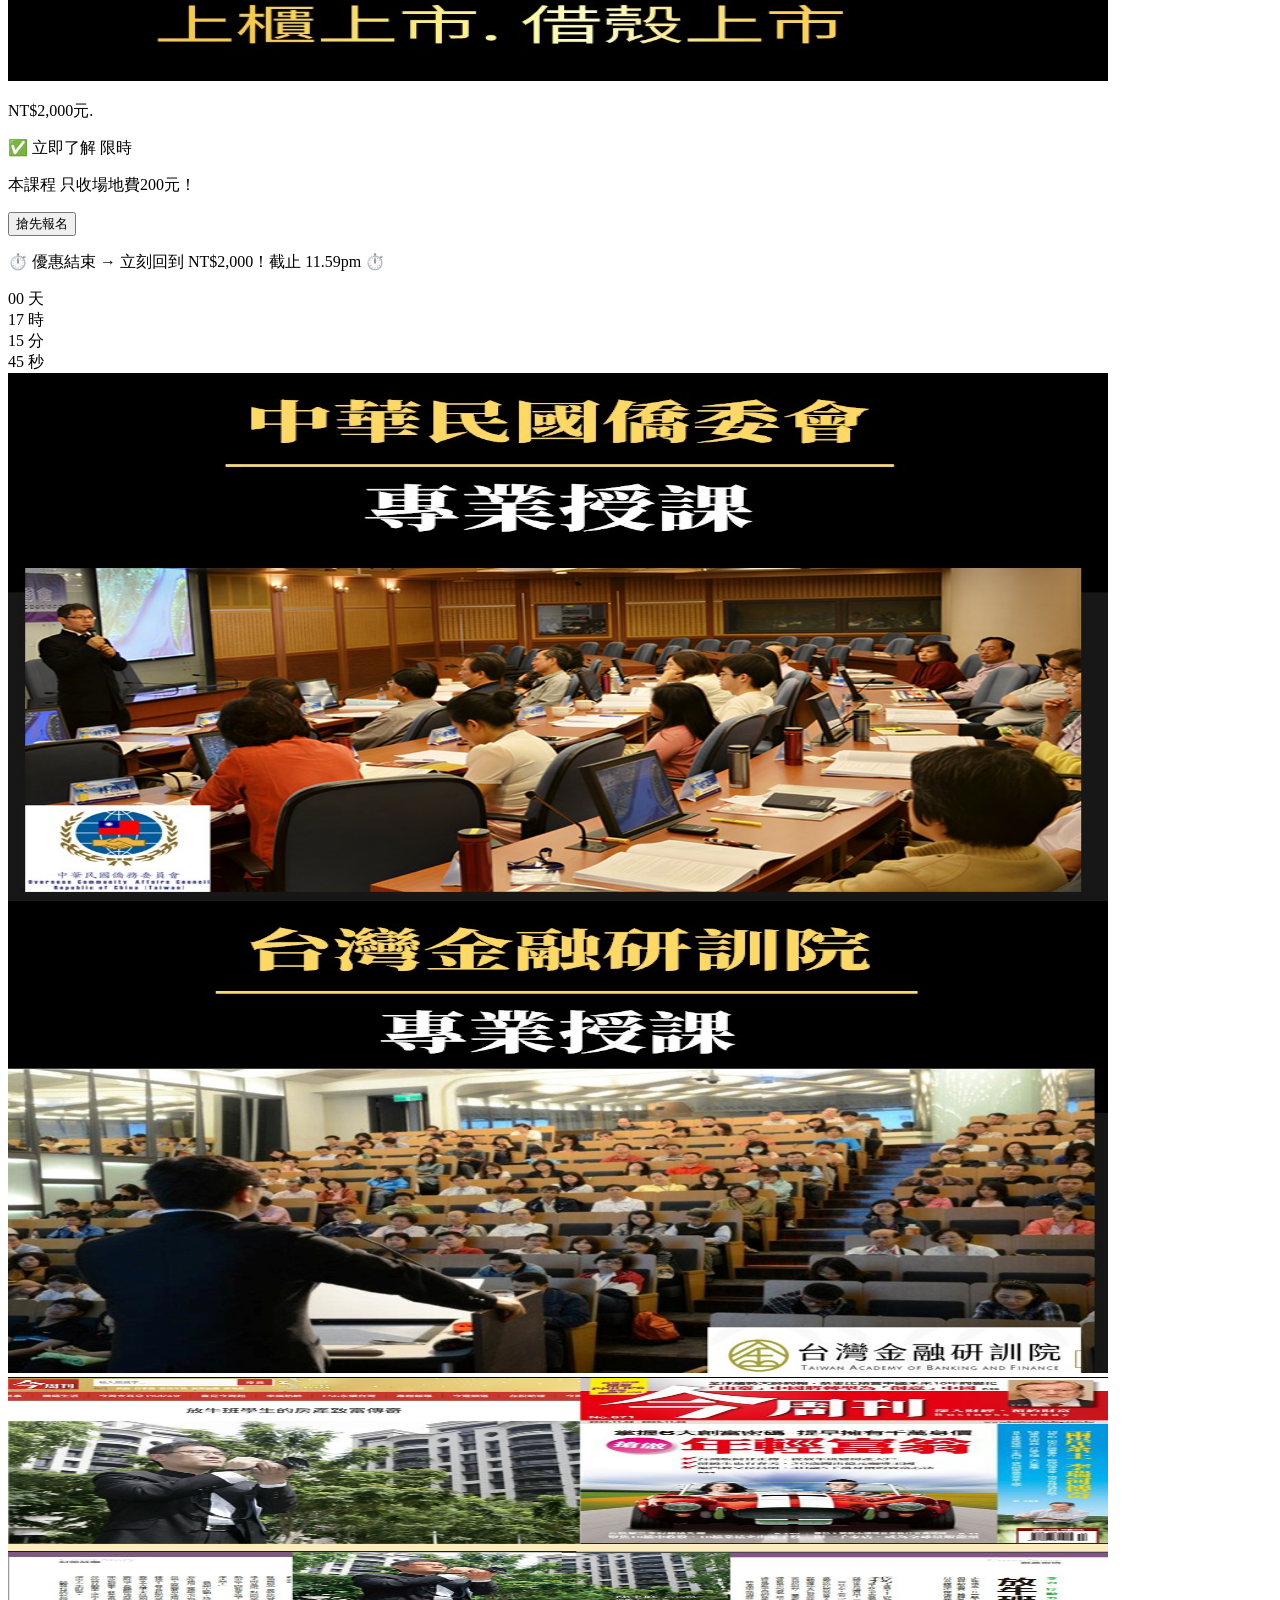
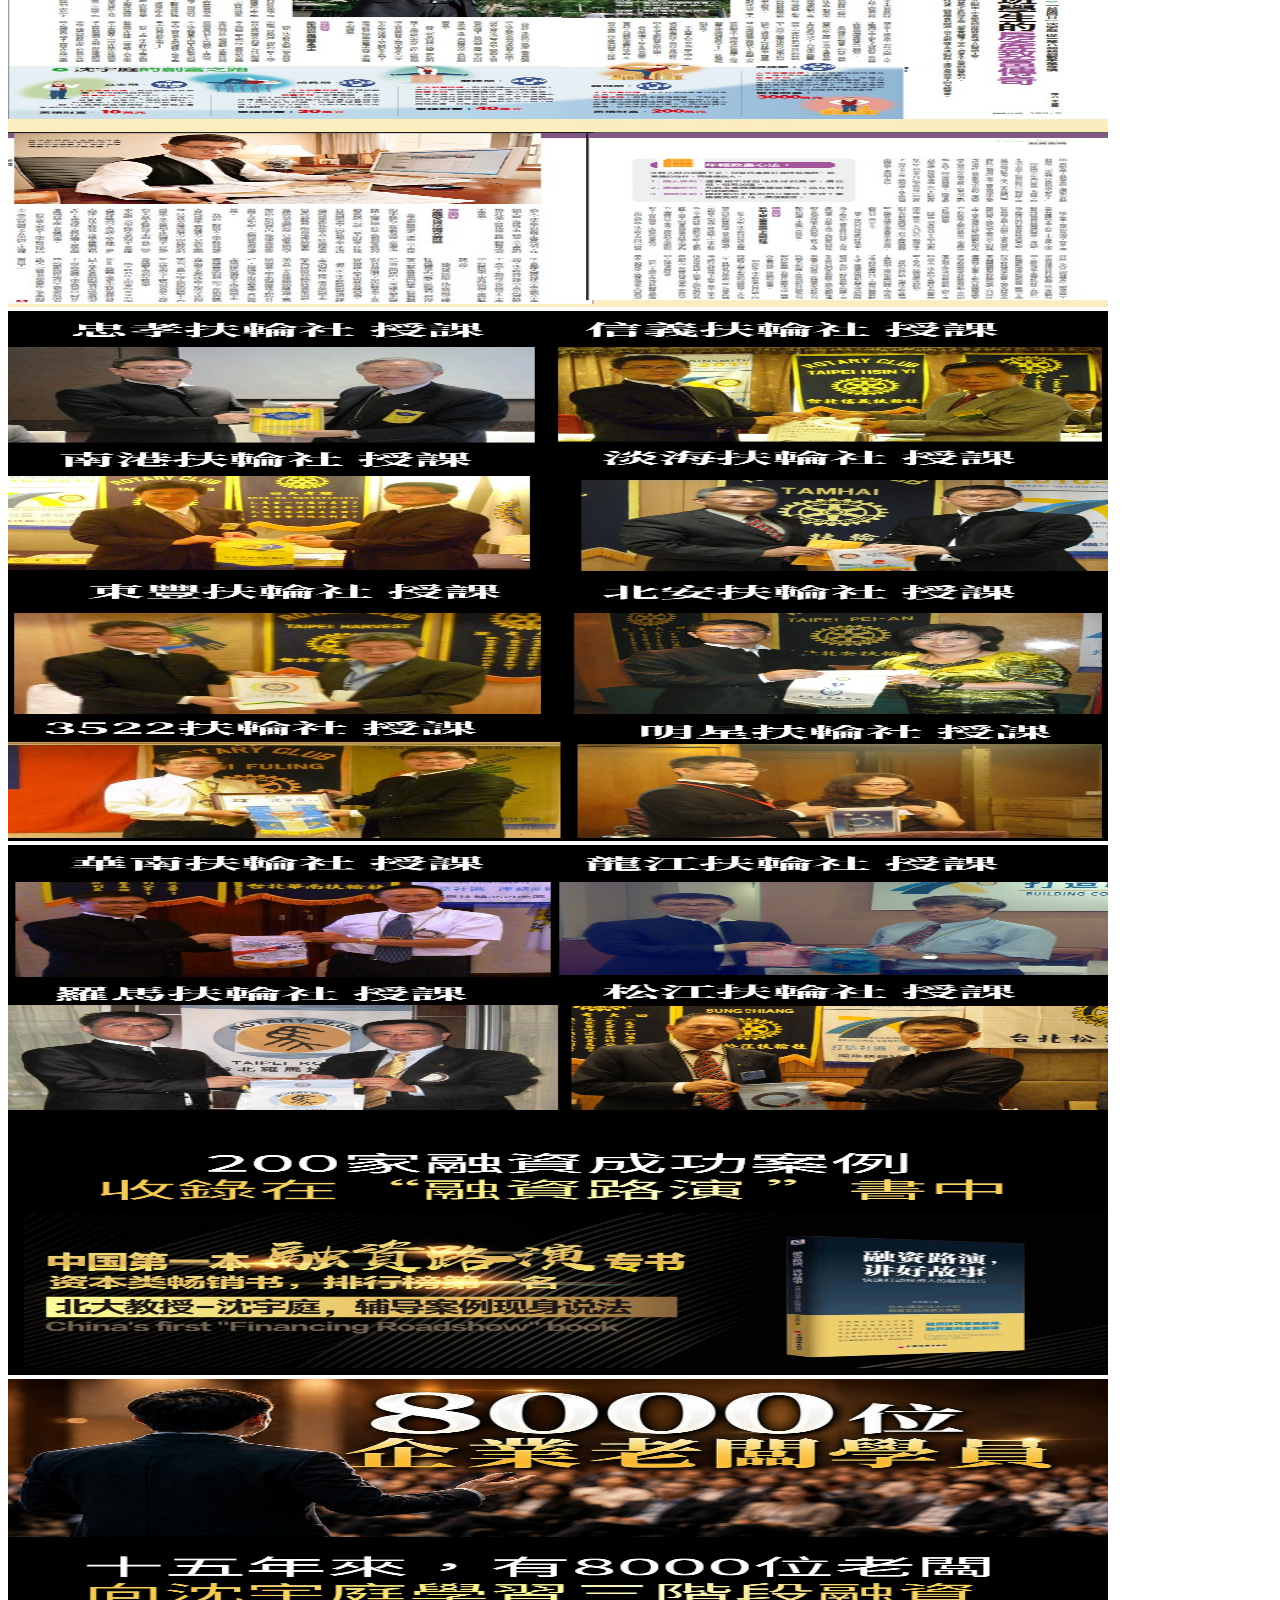
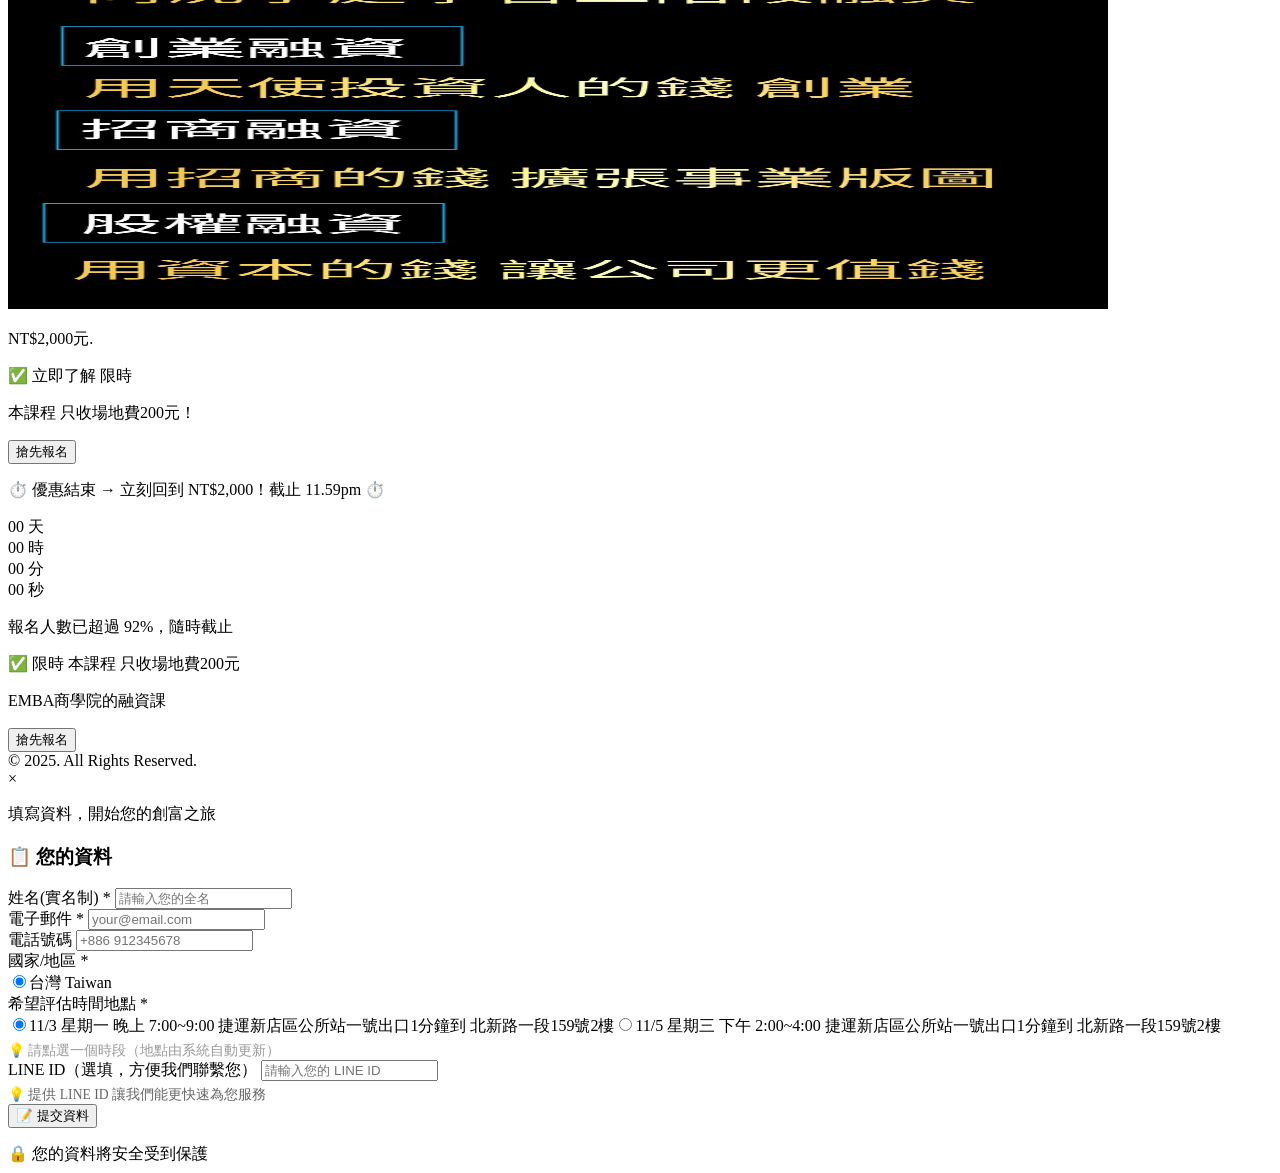
==== commit f3ae8a93: "Replace remaining foreclosure branding with EMBA course copy. Co-authored-by: Cursor <cursoragent@cu" ====
--- a/index.html
+++ b/index.html
@@ -66,50 +66,50 @@
     <div class="hero-image-section">
         <div class="hero-image-wrapper">
             <div class="hero-image-frame">
-                <img src="data/top.jpg" alt="培訓法拍接班人" class="hero-top-image clickable-image" loading="lazy" width="1100" height="1000" onclick="openModal()" style="cursor: pointer;" title="點擊報名">
+                <img src="data/top.jpg" alt="EMBA商學院的融資課" class="hero-top-image clickable-image" loading="lazy" width="1100" height="1000" onclick="openModal()" style="cursor: pointer;" title="點擊報名">
             </div>
         </div>
     </div>
     <!--
     <div class="hero-image-section">
         <div class="hero-image-wrapper">
-            <img src="data/top1.jpg" alt="培訓法拍接班人" class="hero-top-image" loading="lazy" width="1100" height="1000">
+            <img src="data/top1.jpg" alt="EMBA商學院的融資課" class="hero-top-image" loading="lazy" width="1100" height="1000">
         </div>
     </div>
     -->
     <div class="hero-image-section">
         <div class="hero-image-wrapper">
-            <img src="data/top1.jpg" alt="培訓法拍接班人" class="hero-top-image" loading="lazy" width="1100" height="1000">
-        </div>
-    </div>
-    <div class="hero-image-section">
-        <div class="hero-image-wrapper">
-            <img src="data/top2.jpg" alt="培訓法拍接班人" class="hero-top-image" loading="lazy" width="1100" height="1000">
-        </div>
-    </div>
-    <div class="hero-image-section">
-        <div class="hero-image-wrapper">
-            <img src="data/top3.jpg" alt="培訓法拍接班人" class="hero-top-image" loading="lazy" width="1100" height="1000">
-        </div>
-    </div>
-    <div class="hero-image-section">
-        <div class="hero-image-wrapper">
-            <img src="data/top4.jpg" alt="培訓法拍接班人" class="hero-top-image" loading="lazy" width="1100" height="1000">
-        </div>
-    </div>
-    <div class="hero-image-section">
-        <div class="hero-image-wrapper">
-            <img src="data/top5.jpg" alt="培訓法拍接班人" class="hero-top-image" loading="lazy" width="1100" height="1000">
-        </div>
-    </div>
-    <div class="hero-image-section">
-        <div class="hero-image-wrapper">
-            <img src="data/top6.jpg" alt="培訓法拍接班人" class="hero-top-image" loading="lazy" width="1100" height="1000">
-        </div>
-    </div>
-    <div class="hero-image-section">
-        <div class="hero-image-wrapper">
-            <img src="data/top7.jpg" alt="培訓法拍接班人" class="hero-top-image" loading="lazy" width="1100" height="1000">
+            <img src="data/top1.jpg" alt="EMBA商學院的融資課" class="hero-top-image" loading="lazy" width="1100" height="1000">
+        </div>
+    </div>
+    <div class="hero-image-section">
+        <div class="hero-image-wrapper">
+            <img src="data/top2.jpg" alt="EMBA商學院的融資課" class="hero-top-image" loading="lazy" width="1100" height="1000">
+        </div>
+    </div>
+    <div class="hero-image-section">
+        <div class="hero-image-wrapper">
+            <img src="data/top3.jpg" alt="EMBA商學院的融資課" class="hero-top-image" loading="lazy" width="1100" height="1000">
+        </div>
+    </div>
+    <div class="hero-image-section">
+        <div class="hero-image-wrapper">
+            <img src="data/top4.jpg" alt="EMBA商學院的融資課" class="hero-top-image" loading="lazy" width="1100" height="1000">
+        </div>
+    </div>
+    <div class="hero-image-section">
+        <div class="hero-image-wrapper">
+            <img src="data/top5.jpg" alt="EMBA商學院的融資課" class="hero-top-image" loading="lazy" width="1100" height="1000">
+        </div>
+    </div>
+    <div class="hero-image-section">
+        <div class="hero-image-wrapper">
+            <img src="data/top6.jpg" alt="EMBA商學院的融資課" class="hero-top-image" loading="lazy" width="1100" height="1000">
+        </div>
+    </div>
+    <div class="hero-image-section">
+        <div class="hero-image-wrapper">
+            <img src="data/top7.jpg" alt="EMBA商學院的融資課" class="hero-top-image" loading="lazy" width="1100" height="1000">
         </div>
     </div>
     <!-- Hero Section -->
@@ -159,149 +159,149 @@
     </section>
     <div class="hero-image-section">
         <div class="hero-image-wrapper">
-            <img src="data/top8.jpg" alt="培訓法拍接班人" class="hero-top-image" loading="lazy" width="1100" height="1000">
-        </div>
-    </div>
-    <div class="hero-image-section"></div>
-        <div class="hero-image-wrapper">
-            <img src="data/top9.jpg" alt="培訓法拍接班人" class="hero-top-image" loading="lazy" width="1100" height="530">
-        </div>
-    </div>
-    <div class="hero-image-section"></div>
-        <div class="hero-image-wrapper">
-            <img src="data/top10.jpg" alt="培訓法拍接班人" class="hero-top-image" loading="lazy" width="1100" height="530">
-        </div>
-    </div>
-    <div class="hero-image-section"></div>
-        <div class="hero-image-wrapper">
-            <img src="data/top11.jpg" alt="培訓法拍接班人" class="hero-top-image" loading="lazy" width="1100" height="530">
-        </div>
-    </div>
-    <div class="hero-image-section"></div>
-        <div class="hero-image-wrapper">
-            <img src="data/top12.jpg" alt="培訓法拍接班人" class="hero-top-image" loading="lazy" width="1100" height="530">
+            <img src="data/top8.jpg" alt="EMBA商學院的融資課" class="hero-top-image" loading="lazy" width="1100" height="1000">
+        </div>
+    </div>
+    <div class="hero-image-section"></div>
+        <div class="hero-image-wrapper">
+            <img src="data/top9.jpg" alt="EMBA商學院的融資課" class="hero-top-image" loading="lazy" width="1100" height="530">
+        </div>
+    </div>
+    <div class="hero-image-section"></div>
+        <div class="hero-image-wrapper">
+            <img src="data/top10.jpg" alt="EMBA商學院的融資課" class="hero-top-image" loading="lazy" width="1100" height="530">
+        </div>
+    </div>
+    <div class="hero-image-section"></div>
+        <div class="hero-image-wrapper">
+            <img src="data/top11.jpg" alt="EMBA商學院的融資課" class="hero-top-image" loading="lazy" width="1100" height="530">
+        </div>
+    </div>
+    <div class="hero-image-section"></div>
+        <div class="hero-image-wrapper">
+            <img src="data/top12.jpg" alt="EMBA商學院的融資課" class="hero-top-image" loading="lazy" width="1100" height="530">
         </div>  
     </div>
     <!--
     <div class="hero-image-section"></div>
         <div class="hero-image-wrapper">
-            <img src="data/top13.jpg" alt="培訓法拍接班人" class="hero-top-image" loading="lazy" width="1100" height="530">
-        </div>
-    </div>
-    <div class="hero-image-section"></div>
-        <div class="hero-image-wrapper">
-            <img src="data/top14.jpg" alt="培訓法拍接班人" class="hero-top-image" loading="lazy" width="1100" height="530">
-        </div>
-    </div>
-    <div class="hero-image-section"></div>
-        <div class="hero-image-wrapper">
-            <img src="data/top15.jpg" alt="培訓法拍接班人" class="hero-top-image" loading="lazy" width="1100" height="530">
-        </div>
-    </div>
-    <div class="hero-image-section"></div>
-        <div class="hero-image-wrapper">
-            <img src="data/top16.jpg" alt="培訓法拍接班人" class="hero-top-image" loading="lazy" width="1100" height="530">
-        </div>
-    </div>
-    <div class="hero-image-section"></div>
-        <div class="hero-image-wrapper">
-            <img src="data/top17.jpg" alt="培訓法拍接班人" class="hero-top-image" loading="lazy" width="1100" height="530">
-        </div>
-    </div>
-    <div class="hero-image-section"></div>
-        <div class="hero-image-wrapper">
-            <img src="data/top18.jpg" alt="培訓法拍接班人" class="hero-top-image" loading="lazy" width="1100" height="530">
-        </div>
-    </div>
-    <div class="hero-image-section"></div>
-        <div class="hero-image-wrapper">
-            <img src="data/top19.jpg" alt="培訓法拍接班人" class="hero-top-image" loading="lazy" width="1100" height="530">
-        </div>
-    </div>
-    <div class="hero-image-section"></div>
-        <div class="hero-image-wrapper">
-            <img src="data/top20.jpg" alt="培訓法拍接班人" class="hero-top-image" loading="lazy" width="1100" height="530">
-        </div>
-    </div>
-    <div class="hero-image-section"></div>
-        <div class="hero-image-wrapper">
-            <img src="data/top21.jpg" alt="培訓法拍接班人" class="hero-top-image" loading="lazy" width="1100" height="530">
-        </div>
-    </div>
-    <div class="hero-image-section"></div>
-        <div class="hero-image-wrapper">
-            <img src="data/top22.jpg" alt="培訓法拍接班人" class="hero-top-image" loading="lazy" width="1100" height="530">
+            <img src="data/top13.jpg" alt="EMBA商學院的融資課" class="hero-top-image" loading="lazy" width="1100" height="530">
+        </div>
+    </div>
+    <div class="hero-image-section"></div>
+        <div class="hero-image-wrapper">
+            <img src="data/top14.jpg" alt="EMBA商學院的融資課" class="hero-top-image" loading="lazy" width="1100" height="530">
+        </div>
+    </div>
+    <div class="hero-image-section"></div>
+        <div class="hero-image-wrapper">
+            <img src="data/top15.jpg" alt="EMBA商學院的融資課" class="hero-top-image" loading="lazy" width="1100" height="530">
+        </div>
+    </div>
+    <div class="hero-image-section"></div>
+        <div class="hero-image-wrapper">
+            <img src="data/top16.jpg" alt="EMBA商學院的融資課" class="hero-top-image" loading="lazy" width="1100" height="530">
+        </div>
+    </div>
+    <div class="hero-image-section"></div>
+        <div class="hero-image-wrapper">
+            <img src="data/top17.jpg" alt="EMBA商學院的融資課" class="hero-top-image" loading="lazy" width="1100" height="530">
+        </div>
+    </div>
+    <div class="hero-image-section"></div>
+        <div class="hero-image-wrapper">
+            <img src="data/top18.jpg" alt="EMBA商學院的融資課" class="hero-top-image" loading="lazy" width="1100" height="530">
+        </div>
+    </div>
+    <div class="hero-image-section"></div>
+        <div class="hero-image-wrapper">
+            <img src="data/top19.jpg" alt="EMBA商學院的融資課" class="hero-top-image" loading="lazy" width="1100" height="530">
+        </div>
+    </div>
+    <div class="hero-image-section"></div>
+        <div class="hero-image-wrapper">
+            <img src="data/top20.jpg" alt="EMBA商學院的融資課" class="hero-top-image" loading="lazy" width="1100" height="530">
+        </div>
+    </div>
+    <div class="hero-image-section"></div>
+        <div class="hero-image-wrapper">
+            <img src="data/top21.jpg" alt="EMBA商學院的融資課" class="hero-top-image" loading="lazy" width="1100" height="530">
+        </div>
+    </div>
+    <div class="hero-image-section"></div>
+        <div class="hero-image-wrapper">
+            <img src="data/top22.jpg" alt="EMBA商學院的融資課" class="hero-top-image" loading="lazy" width="1100" height="530">
         </div>
     </div>
     <div class="hero-image-section"></div>  
         <div class="hero-image-wrapper">
-            <img src="data/top23.jpg" alt="培訓法拍接班人" class="hero-top-image" loading="lazy" width="1100" height="530">
-        </div>
-    </div>
-    <div class="hero-image-section"></div>
-        <div class="hero-image-wrapper">
-            <img src="data/top24.jpg" alt="培訓法拍接班人" class="hero-top-image" loading="lazy" width="1100" height="530">
-        </div>
-    </div>
-    
-    <div class="hero-image-section"></div>
-        <div class="hero-image-wrapper">
-            <img src="data/top25.jpg" alt="培訓法拍接班人" class="hero-top-image" loading="lazy" width="1100" height="530">
-        </div>
-    </div>
-    <div class="hero-image-section"></div>
-        <div class="hero-image-wrapper">
-            <img src="data/top26.jpg" alt="培訓法拍接班人" class="hero-top-image" loading="lazy" width="1100" height="530">
-        </div>
-    </div>
-    <div class="hero-image-section"></div>
-        <div class="hero-image-wrapper">
-            <img src="data/top27.jpg" alt="培訓法拍接班人" class="hero-top-image" loading="lazy" width="1100" height="530">
-        </div>
-    </div>
-    <div class="hero-image-section"></div>
-        <div class="hero-image-wrapper">
-            <img src="data/top28.jpg" alt="培訓法拍接班人" class="hero-top-image" loading="lazy" width="1100" height="530">
-        </div>
-    </div>
-    <div class="hero-image-section"></div>
-        <div class="hero-image-wrapper">
-            <img src="data/top29.jpg" alt="培訓法拍接班人" class="hero-top-image" loading="lazy" width="1100" height="530">
-        </div>
-    </div>
-    <div class="hero-image-section"></div>
-        <div class="hero-image-wrapper">
-            <img src="data/top30.jpg" alt="培訓法拍接班人" class="hero-top-image" loading="lazy" width="1100" height="530">
-        </div>
-    </div>
-    <div class="hero-image-section"></div>
-        <div class="hero-image-wrapper">
-            <img src="data/top31.jpg" alt="培訓法拍接班人" class="hero-top-image" loading="lazy" width="1100" height="530">
+            <img src="data/top23.jpg" alt="EMBA商學院的融資課" class="hero-top-image" loading="lazy" width="1100" height="530">
+        </div>
+    </div>
+    <div class="hero-image-section"></div>
+        <div class="hero-image-wrapper">
+            <img src="data/top24.jpg" alt="EMBA商學院的融資課" class="hero-top-image" loading="lazy" width="1100" height="530">
+        </div>
+    </div>
+    
+    <div class="hero-image-section"></div>
+        <div class="hero-image-wrapper">
+            <img src="data/top25.jpg" alt="EMBA商學院的融資課" class="hero-top-image" loading="lazy" width="1100" height="530">
+        </div>
+    </div>
+    <div class="hero-image-section"></div>
+        <div class="hero-image-wrapper">
+            <img src="data/top26.jpg" alt="EMBA商學院的融資課" class="hero-top-image" loading="lazy" width="1100" height="530">
+        </div>
+    </div>
+    <div class="hero-image-section"></div>
+        <div class="hero-image-wrapper">
+            <img src="data/top27.jpg" alt="EMBA商學院的融資課" class="hero-top-image" loading="lazy" width="1100" height="530">
+        </div>
+    </div>
+    <div class="hero-image-section"></div>
+        <div class="hero-image-wrapper">
+            <img src="data/top28.jpg" alt="EMBA商學院的融資課" class="hero-top-image" loading="lazy" width="1100" height="530">
+        </div>
+    </div>
+    <div class="hero-image-section"></div>
+        <div class="hero-image-wrapper">
+            <img src="data/top29.jpg" alt="EMBA商學院的融資課" class="hero-top-image" loading="lazy" width="1100" height="530">
+        </div>
+    </div>
+    <div class="hero-image-section"></div>
+        <div class="hero-image-wrapper">
+            <img src="data/top30.jpg" alt="EMBA商學院的融資課" class="hero-top-image" loading="lazy" width="1100" height="530">
+        </div>
+    </div>
+    <div class="hero-image-section"></div>
+        <div class="hero-image-wrapper">
+            <img src="data/top31.jpg" alt="EMBA商學院的融資課" class="hero-top-image" loading="lazy" width="1100" height="530">
         </div>
     </div>  
     <div class="hero-image-section"></div>
         <div class="hero-image-wrapper">
-            <img src="data/top23.png" alt="培訓法拍接班人" class="hero-top-image" loading="lazy" width="1100" height="530">
-        </div>
-    </div>
-    <div class="hero-image-section"></div>
-        <div class="hero-image-wrapper">
-            <img src="data/top24.png" alt="培訓法拍接班人" class="hero-top-image" loading="lazy" width="1100" height="530">
+            <img src="data/top23.png" alt="EMBA商學院的融資課" class="hero-top-image" loading="lazy" width="1100" height="530">
+        </div>
+    </div>
+    <div class="hero-image-section"></div>
+        <div class="hero-image-wrapper">
+            <img src="data/top24.png" alt="EMBA商學院的融資課" class="hero-top-image" loading="lazy" width="1100" height="530">
         </div>  
     </div>
     <div class="hero-image-section"></div>
         <div class="hero-image-wrapper">
-            <img src="data/top25.png" alt="培訓法拍接班人" class="hero-top-image" loading="lazy" width="1100" height="530">
-        </div>
-    </div>
-    <div class="hero-image-section"></div>
-        <div class="hero-image-wrapper">
-            <img src="data/top26.png" alt="培訓法拍接班人" class="hero-top-image" loading="lazy" width="1100" height="530">
-        </div>
-    </div>
-    <div class="hero-image-section"></div>
-        <div class="hero-image-wrapper">
-            <img src="data/top27.png" alt="培訓法拍接班人" class="hero-top-image" loading="lazy" width="1100" height="530">
+            <img src="data/top25.png" alt="EMBA商學院的融資課" class="hero-top-image" loading="lazy" width="1100" height="530">
+        </div>
+    </div>
+    <div class="hero-image-section"></div>
+        <div class="hero-image-wrapper">
+            <img src="data/top26.png" alt="EMBA商學院的融資課" class="hero-top-image" loading="lazy" width="1100" height="530">
+        </div>
+    </div>
+    <div class="hero-image-section"></div>
+        <div class="hero-image-wrapper">
+            <img src="data/top27.png" alt="EMBA商學院的融資課" class="hero-top-image" loading="lazy" width="1100" height="530">
         </div>
     </div>                                              
     --> 
@@ -325,7 +325,7 @@
                         <p>我就問你，你辛苦拍片，是為了增加客戶，還是吸引同行？</p>
                     </div>
                     <div class="note-cta">
-                        <p class="note-title">歡迎來聽我的 2 小時「培訓法拍接班人」體驗課</p>
+                        <p class="note-title">歡迎來聽我的 2 小時「EMBA商學院的融資課」體驗課</p>
                         <p>在體驗課，我還會分享：</p>
                         <p class="note-bullet">- 真實分析我的成功案例，讓你了解網路陌生開發操盤邏輯。</p>
                     </div>
@@ -393,7 +393,7 @@
                     您的瀏覽器不支援影片播放。
                 </video>
             </div>
-            <img src="data/top2.png" alt="培訓法拍接班人" class="video-below-image" loading="lazy" width="1200" height="530">
+            <img src="data/top2.png" alt="EMBA商學院的融資課" class="video-below-image" loading="lazy" width="1200" height="530">
         </div>
     </section>
 
@@ -450,7 +450,7 @@
                         <p>3. 業務人員：保險、理專、房仲、汽車、直銷</p> 
                         <p>共通點是都需要流量，才有業績。</p>
                         <p>以前找新客，可以下廣告；但廣告是競價機制，只會越來越貴，有發現嗎？</p>
-                        <p>所以你一定要來培訓法拍接班人。</p>
+                        <p>所以你一定要來EMBA商學院的融資課。</p>
                         <p>穩定高收入的實際操盤分享，等你來學。</p>
                     </div>
                     <div class="note-action">
@@ -496,7 +496,7 @@
             <p class="urgency-badge" data-i18n="urgency-badge">報名人數已超過 92%，隨時截止</p>
             <div class="pricing">
                 <p class="current-price" data-i18n="mid-cta-current">✅ 限時 本課程 只收場地費200元</p>
-                <p class="current-price"><span class="highlight" data-i18n="highlight">培訓法拍接班人</span></p>
+                <p class="current-price"><span class="highlight" data-i18n="highlight">EMBA商學院的融資課</span></p>
             </div>
             <button class="cta-button pulse" data-i18n="cta-button">搶先報名</button>
           
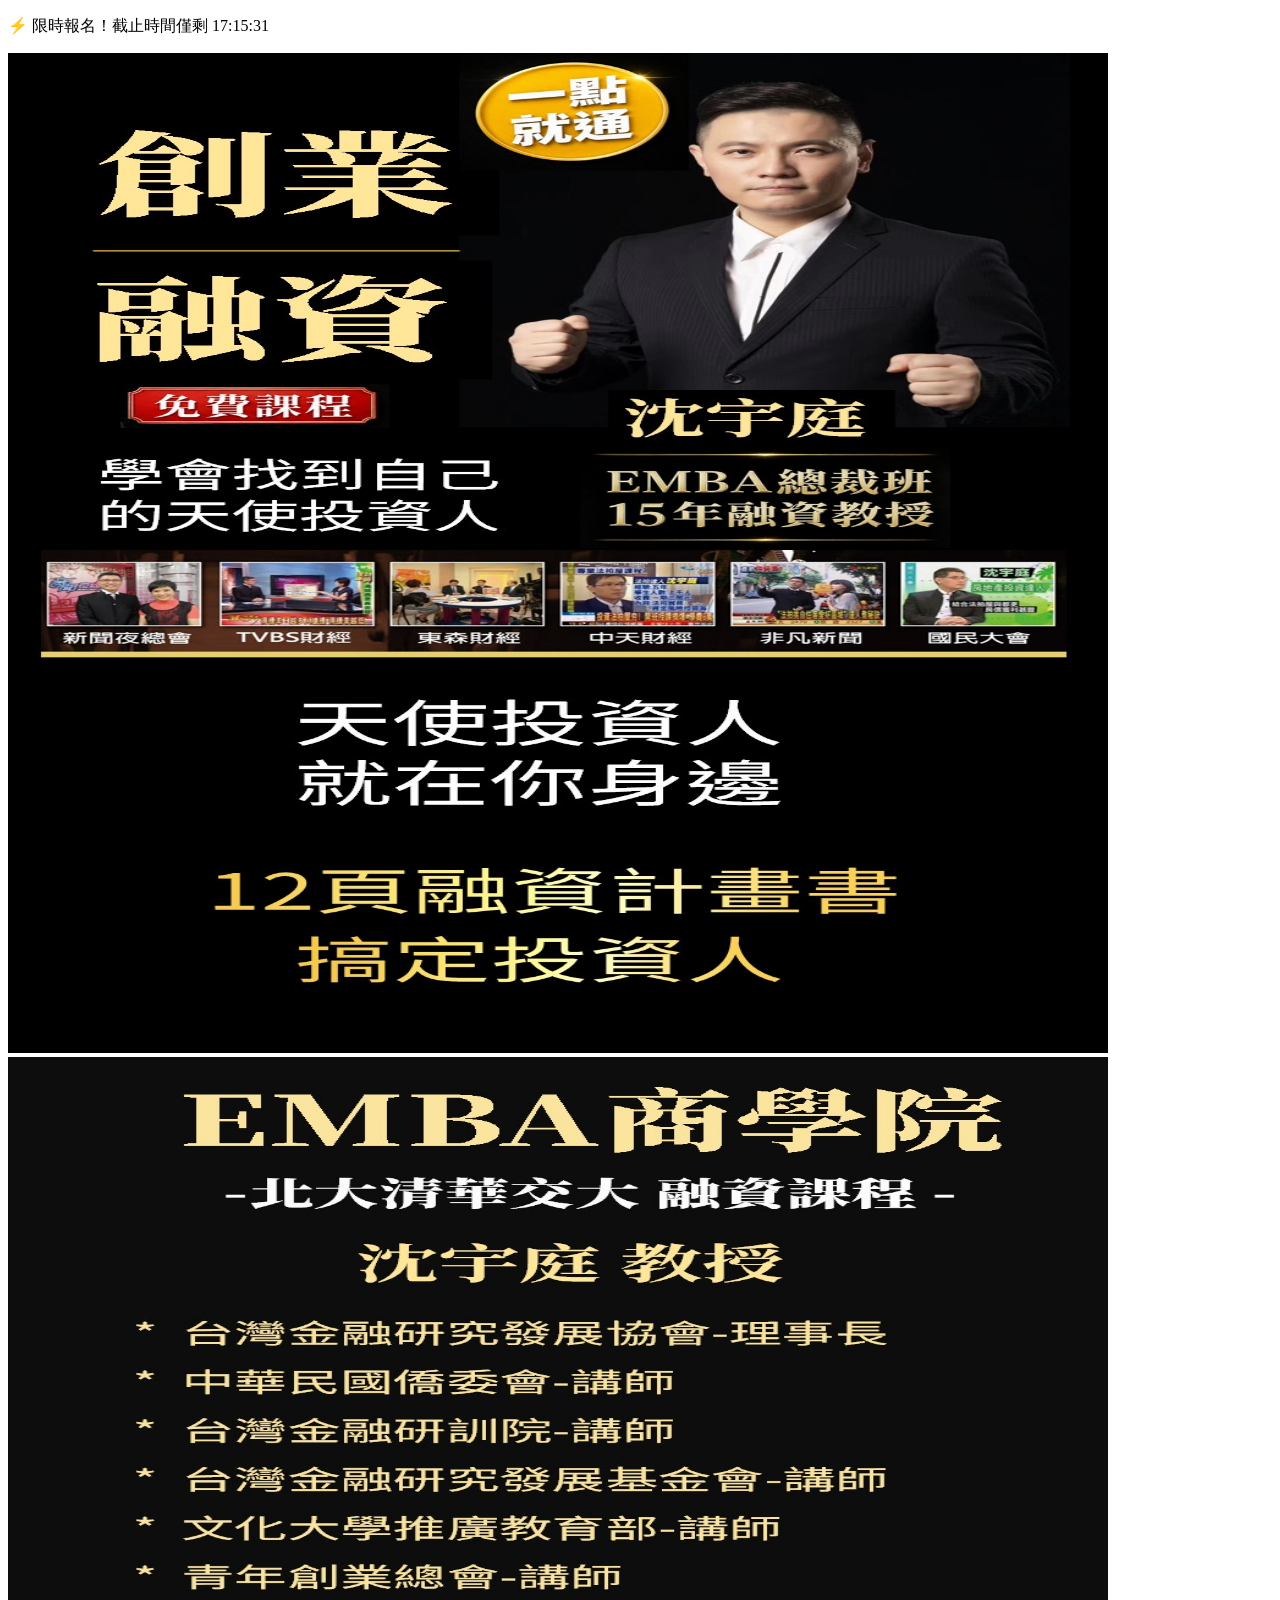
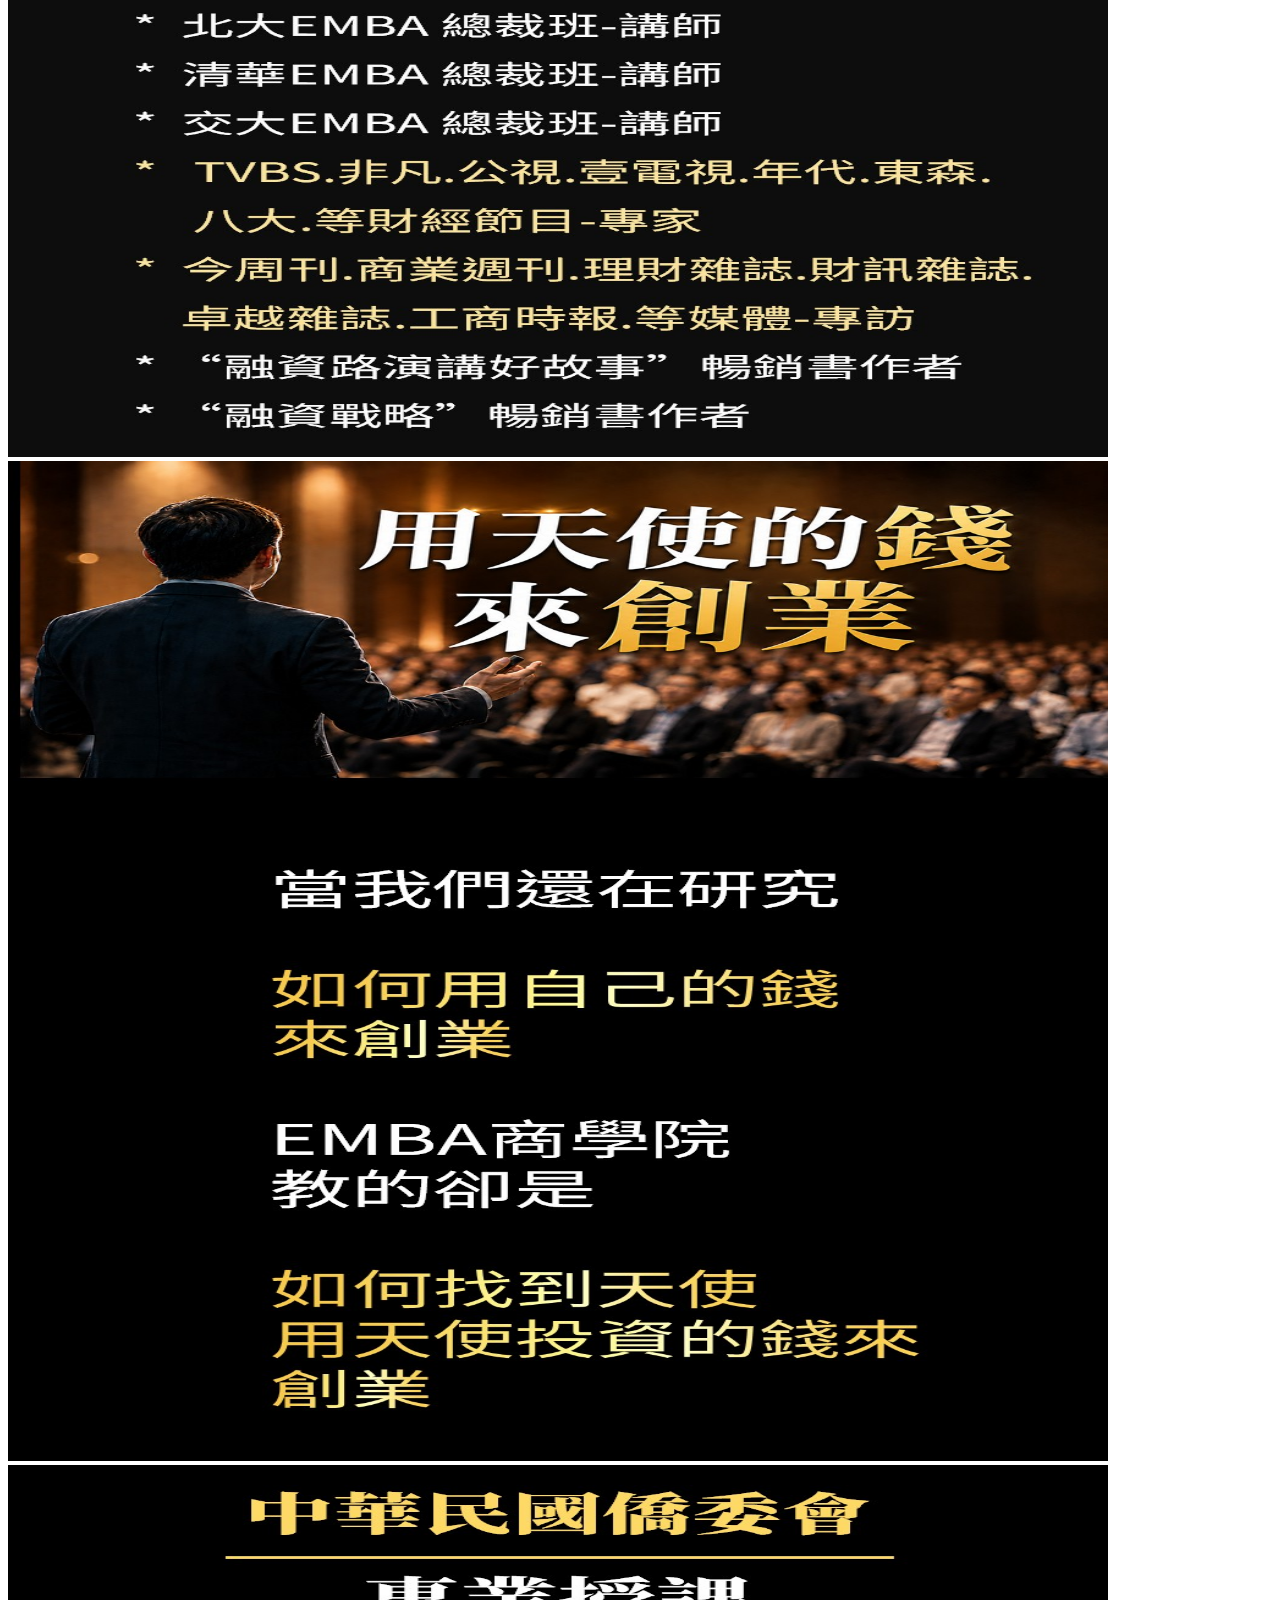
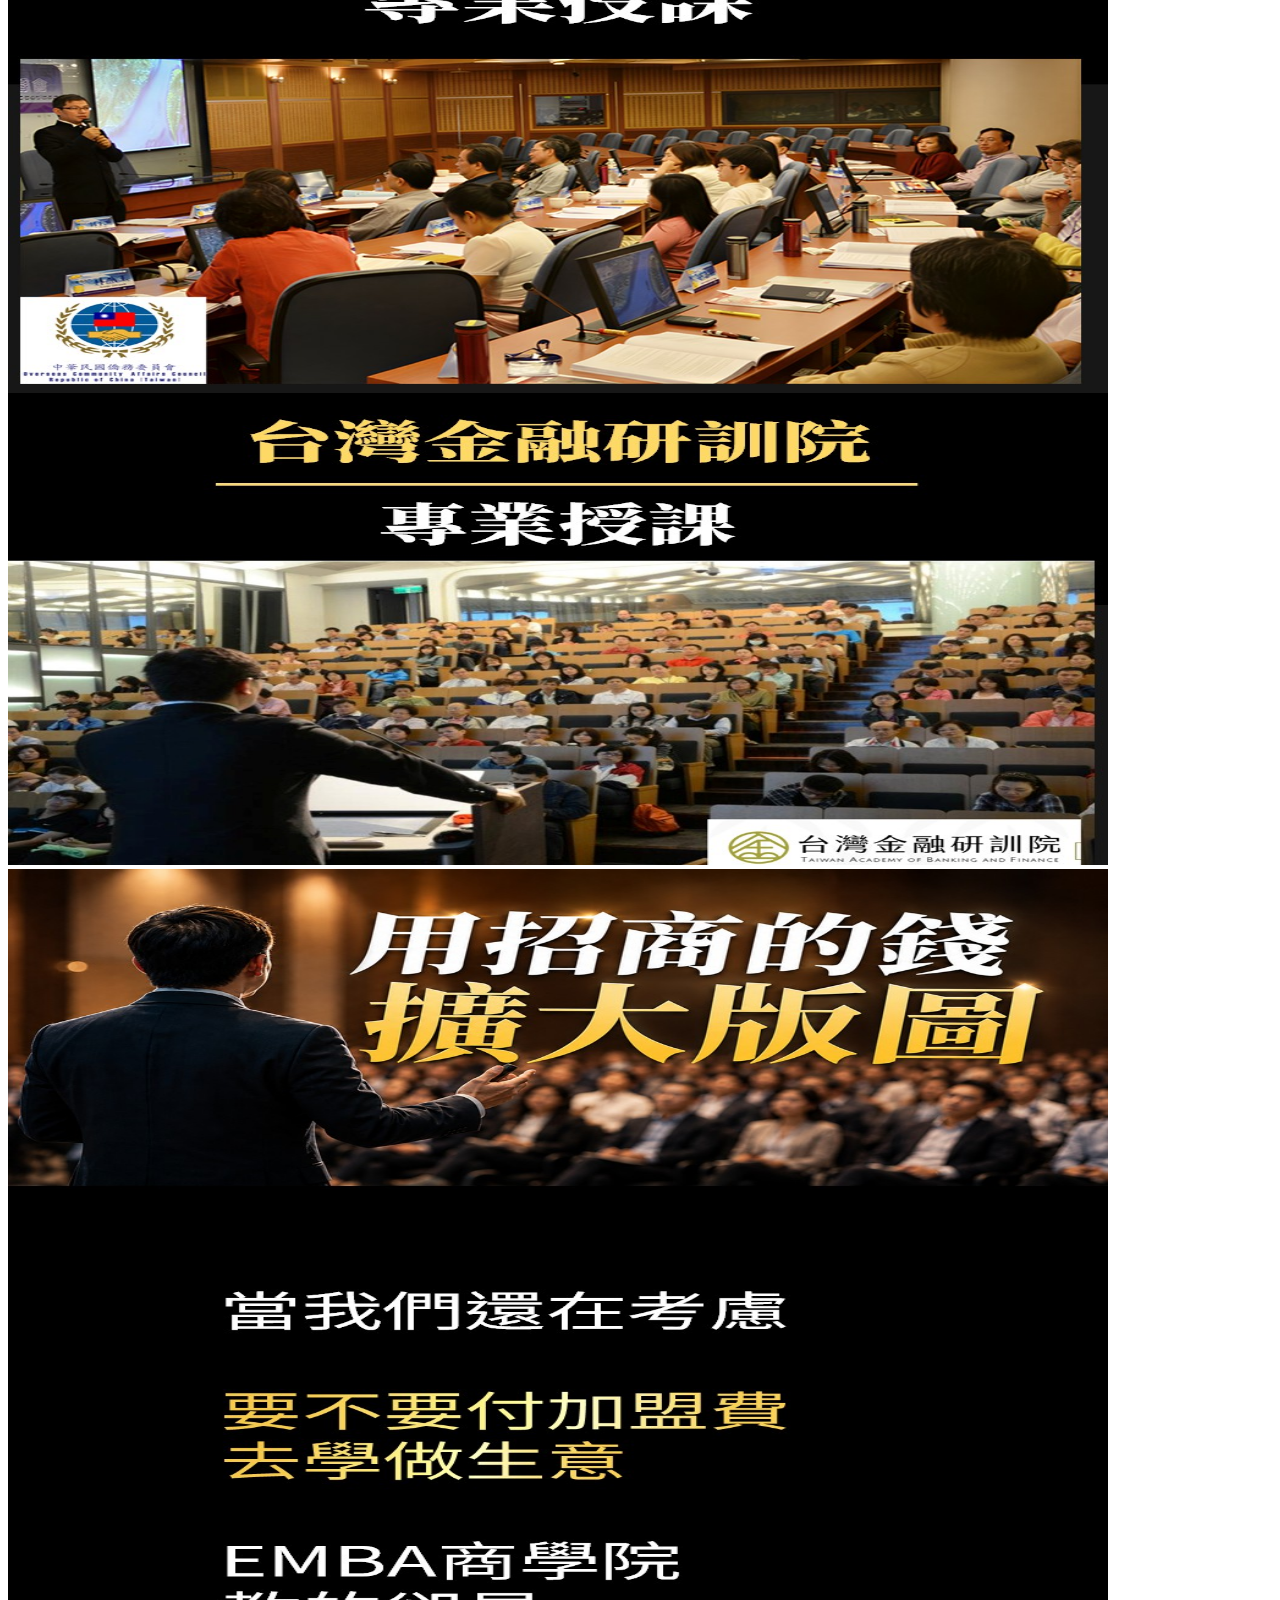
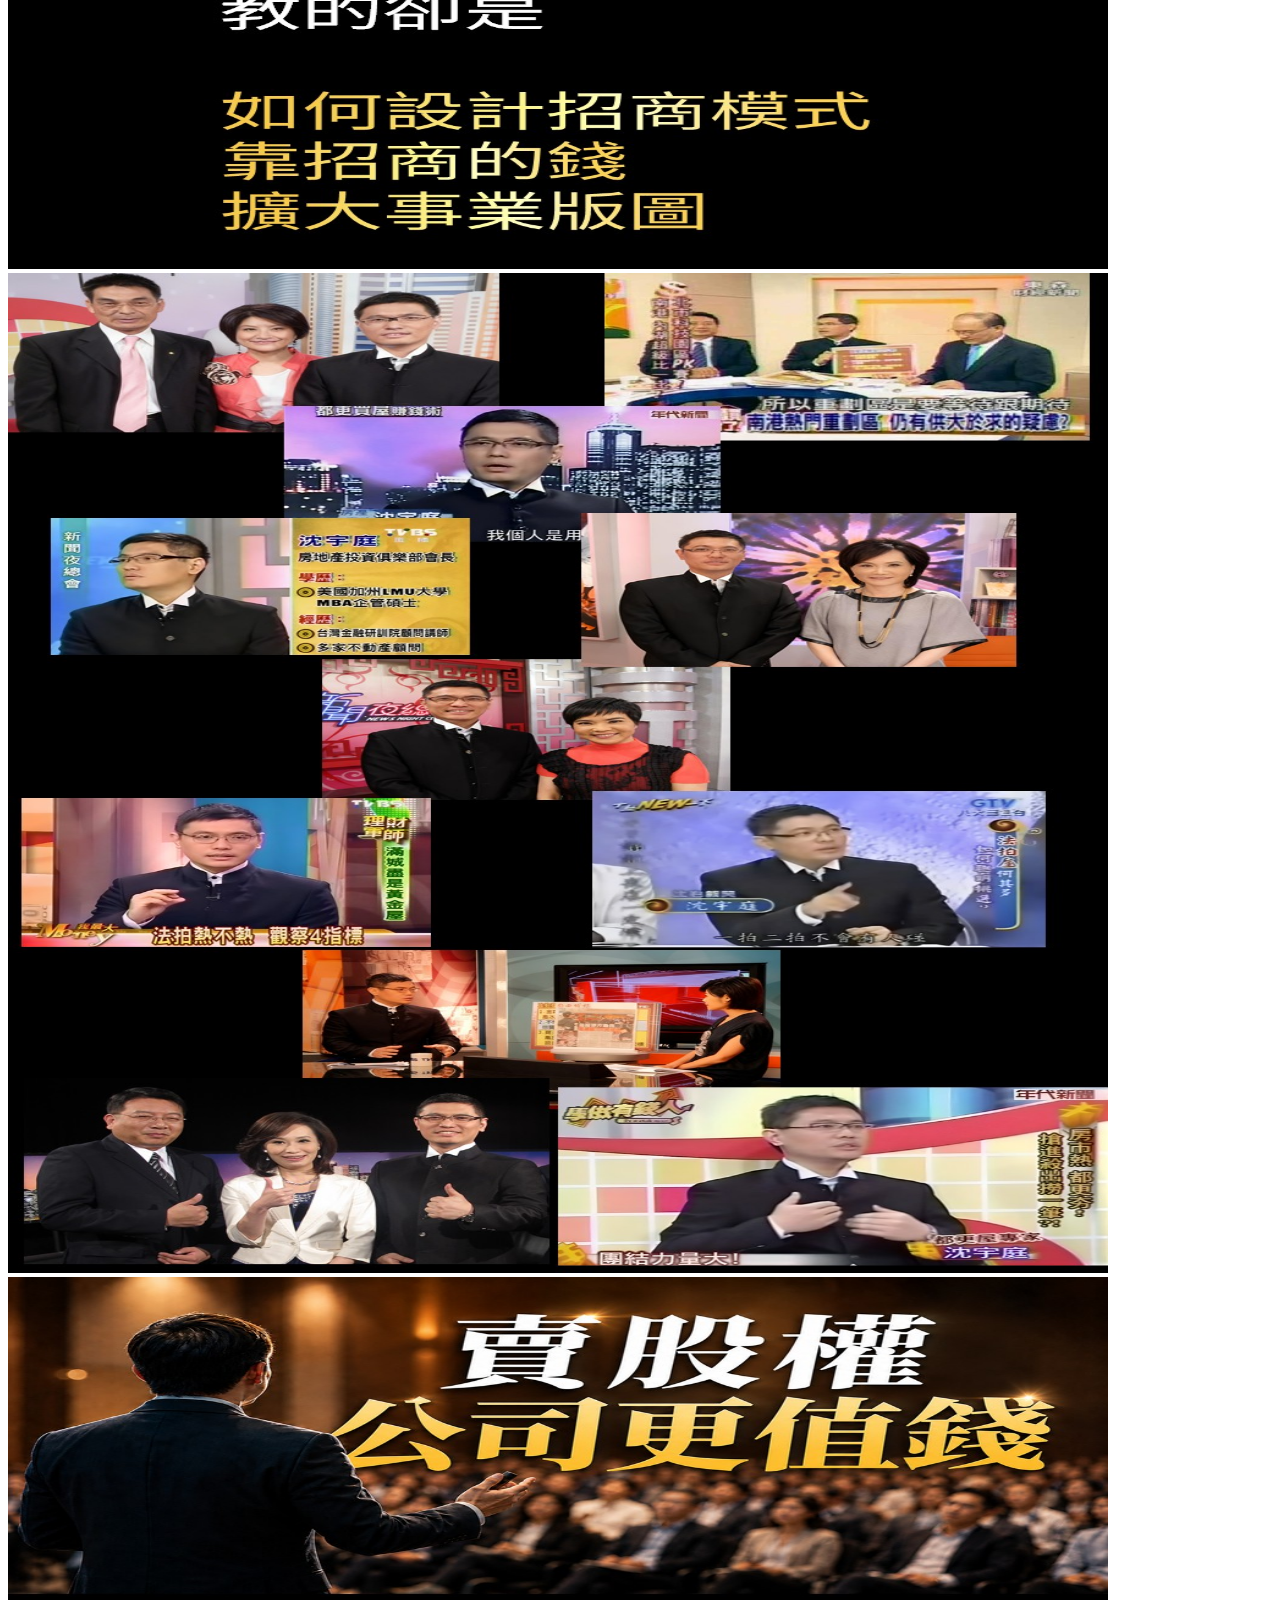
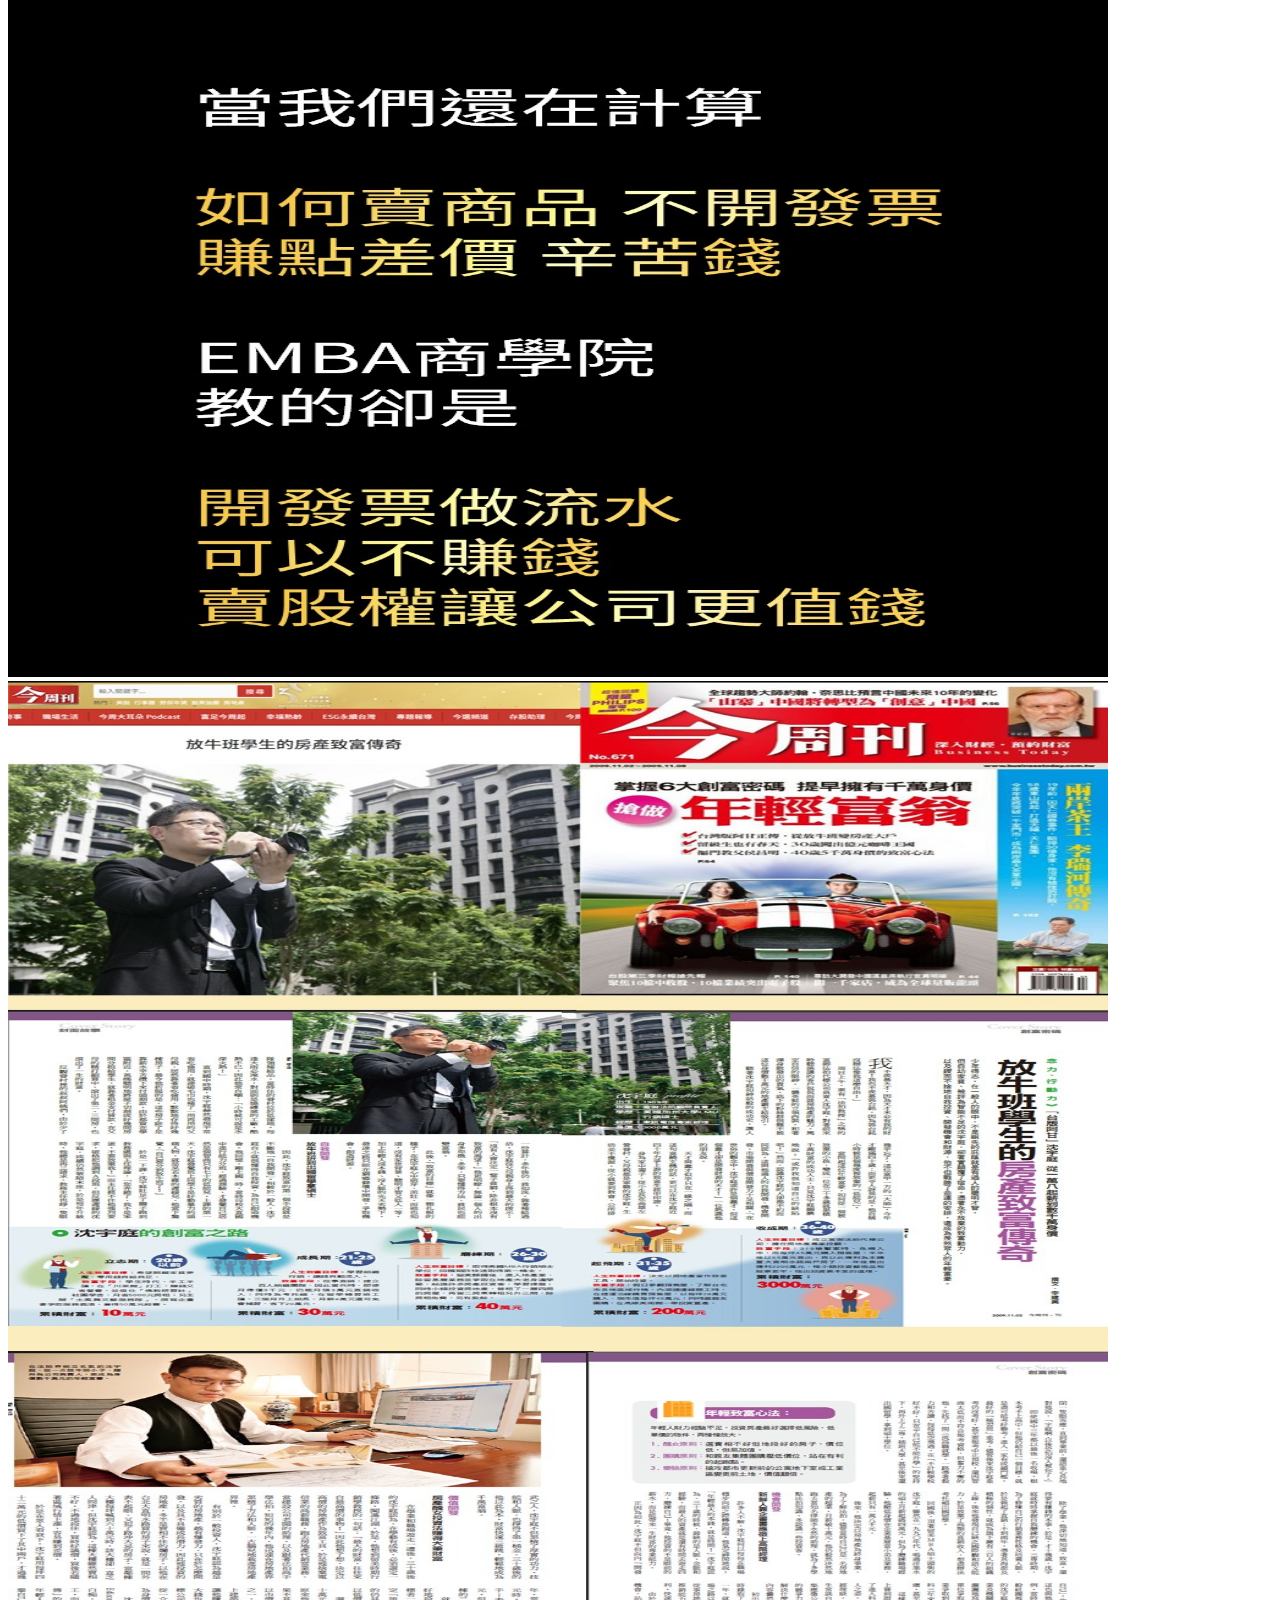
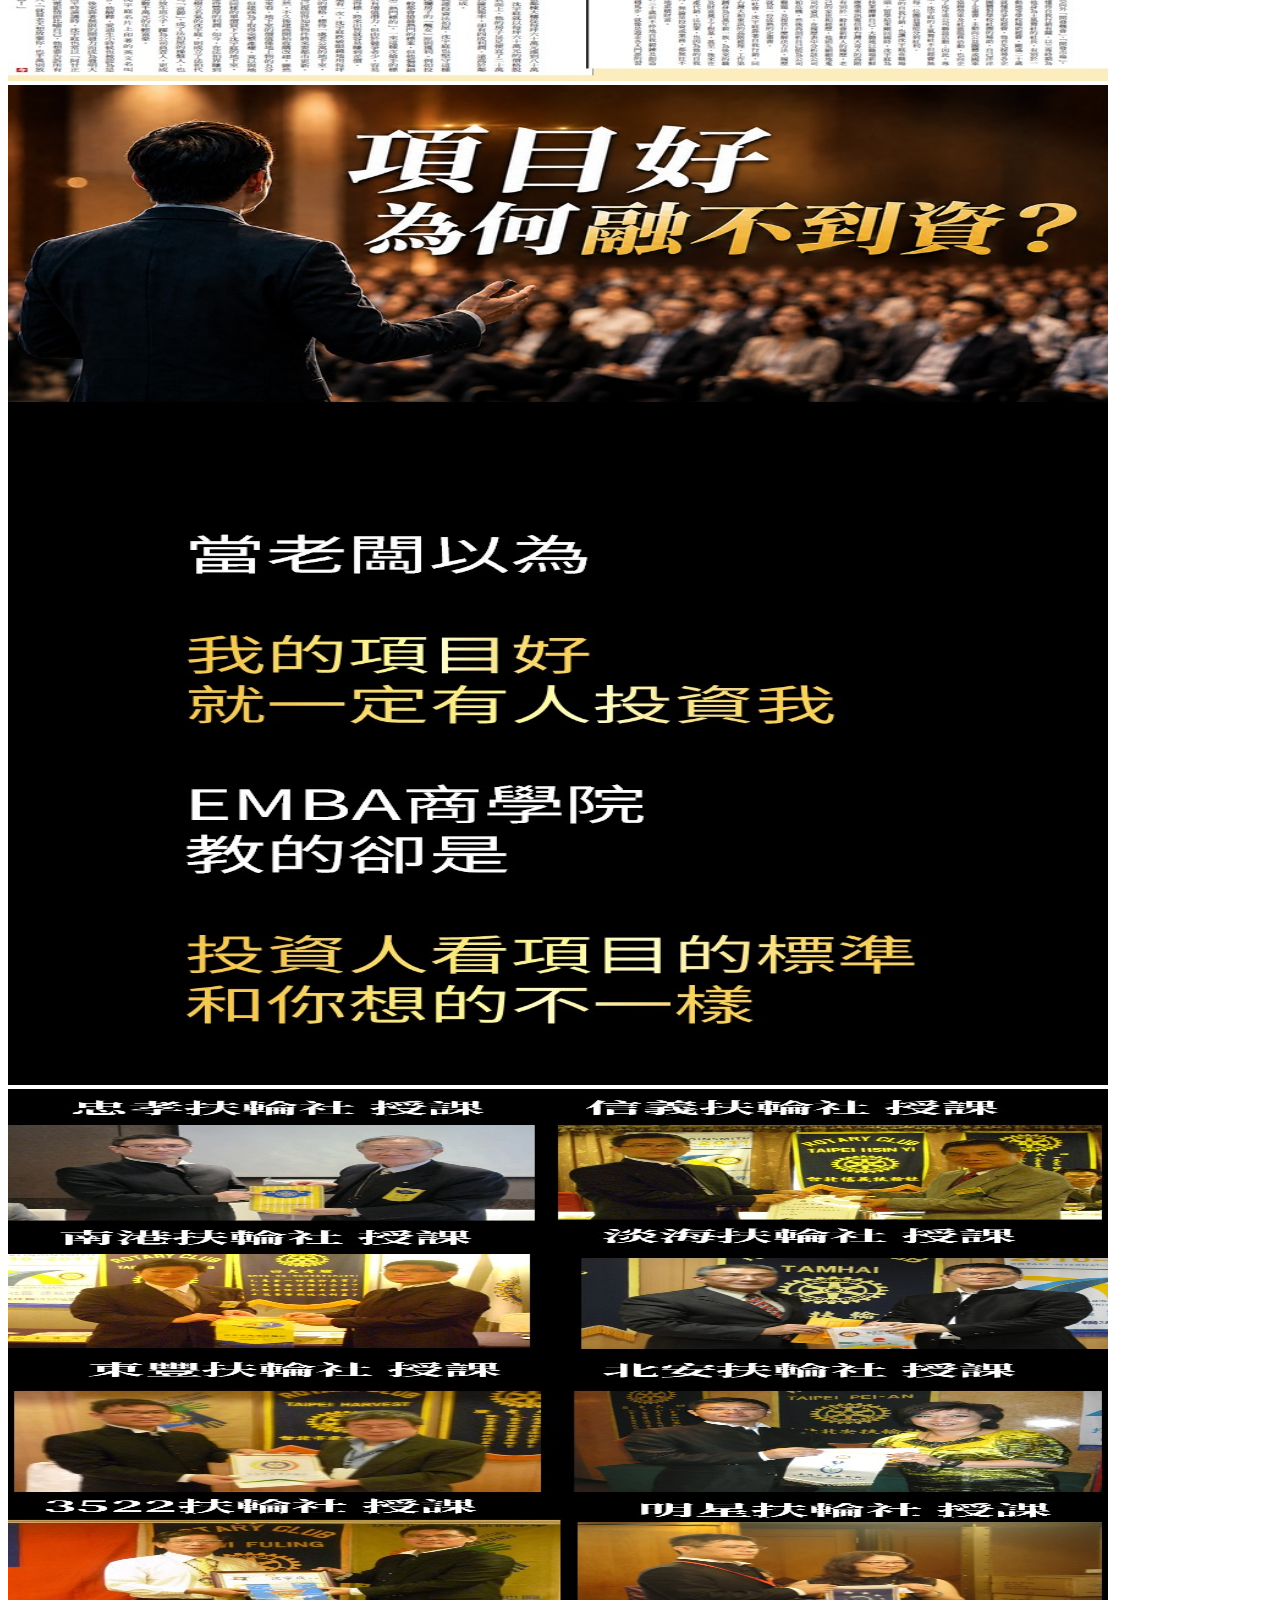
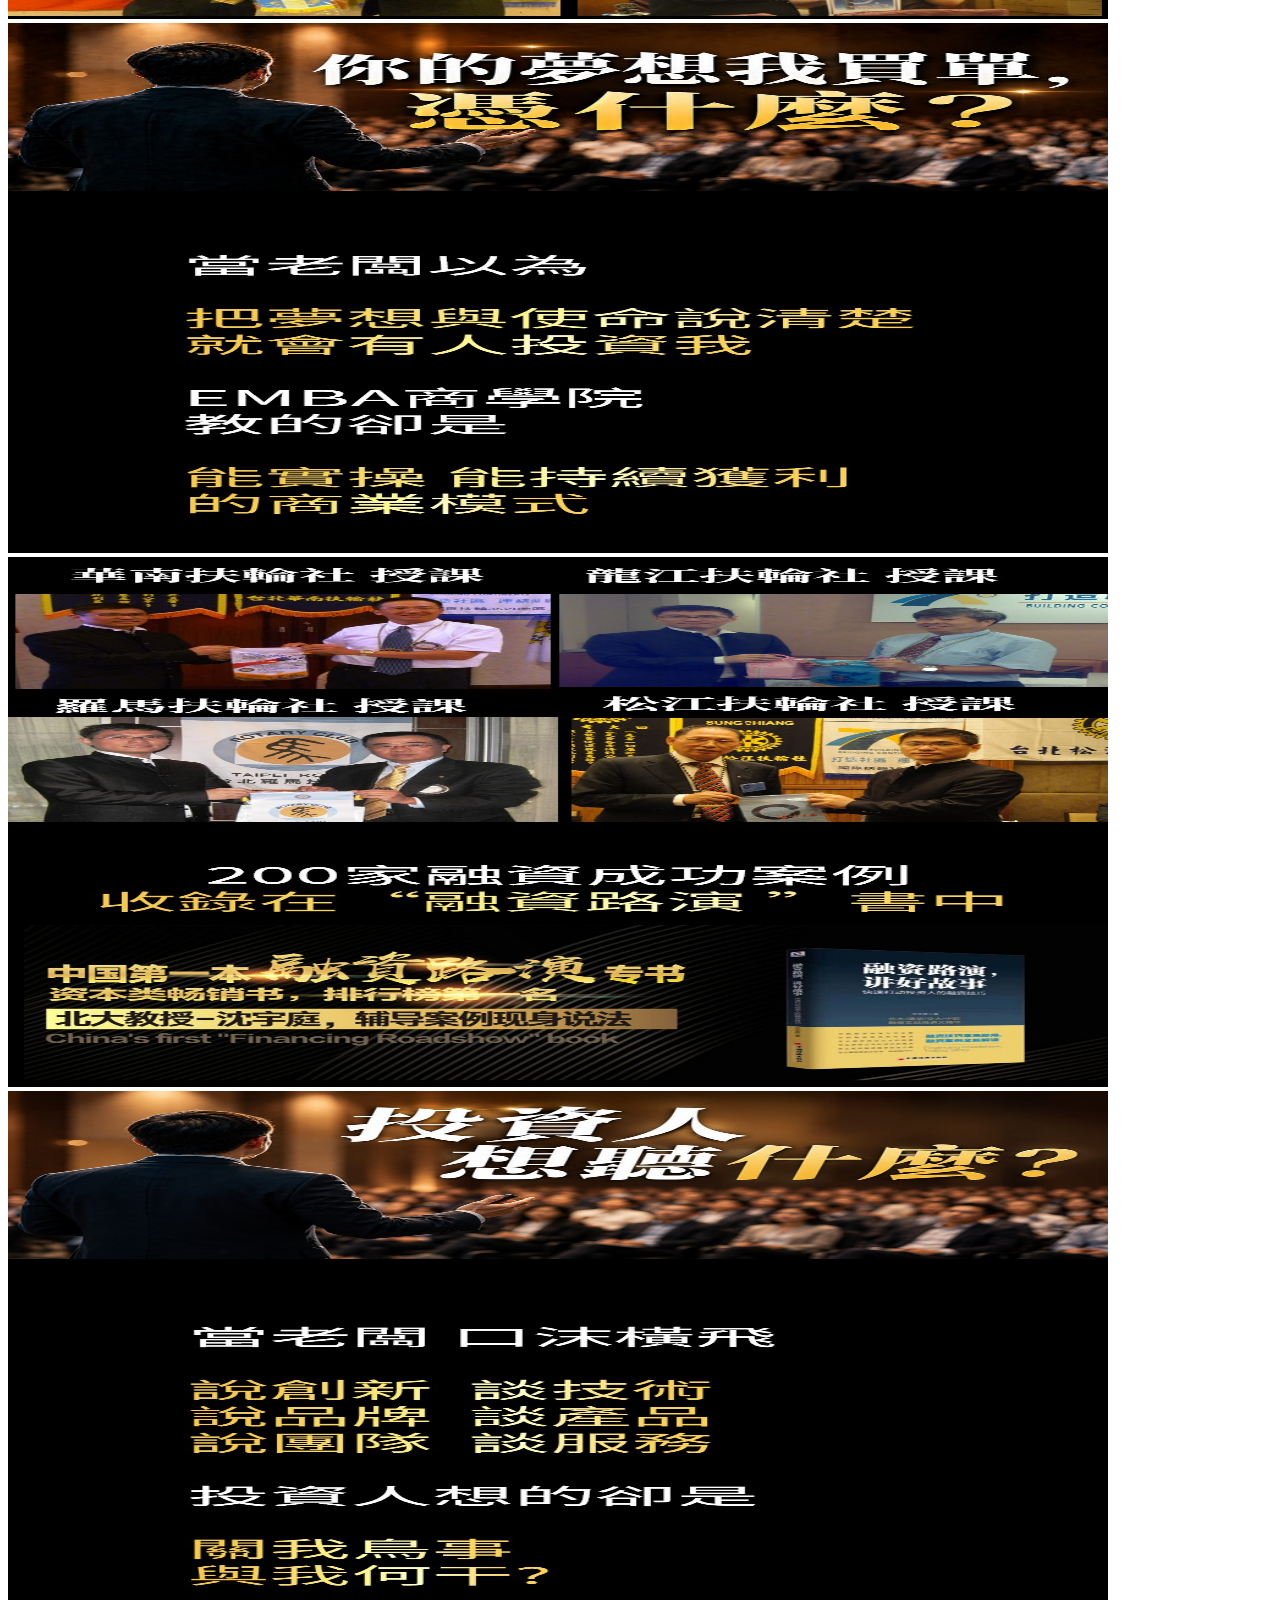
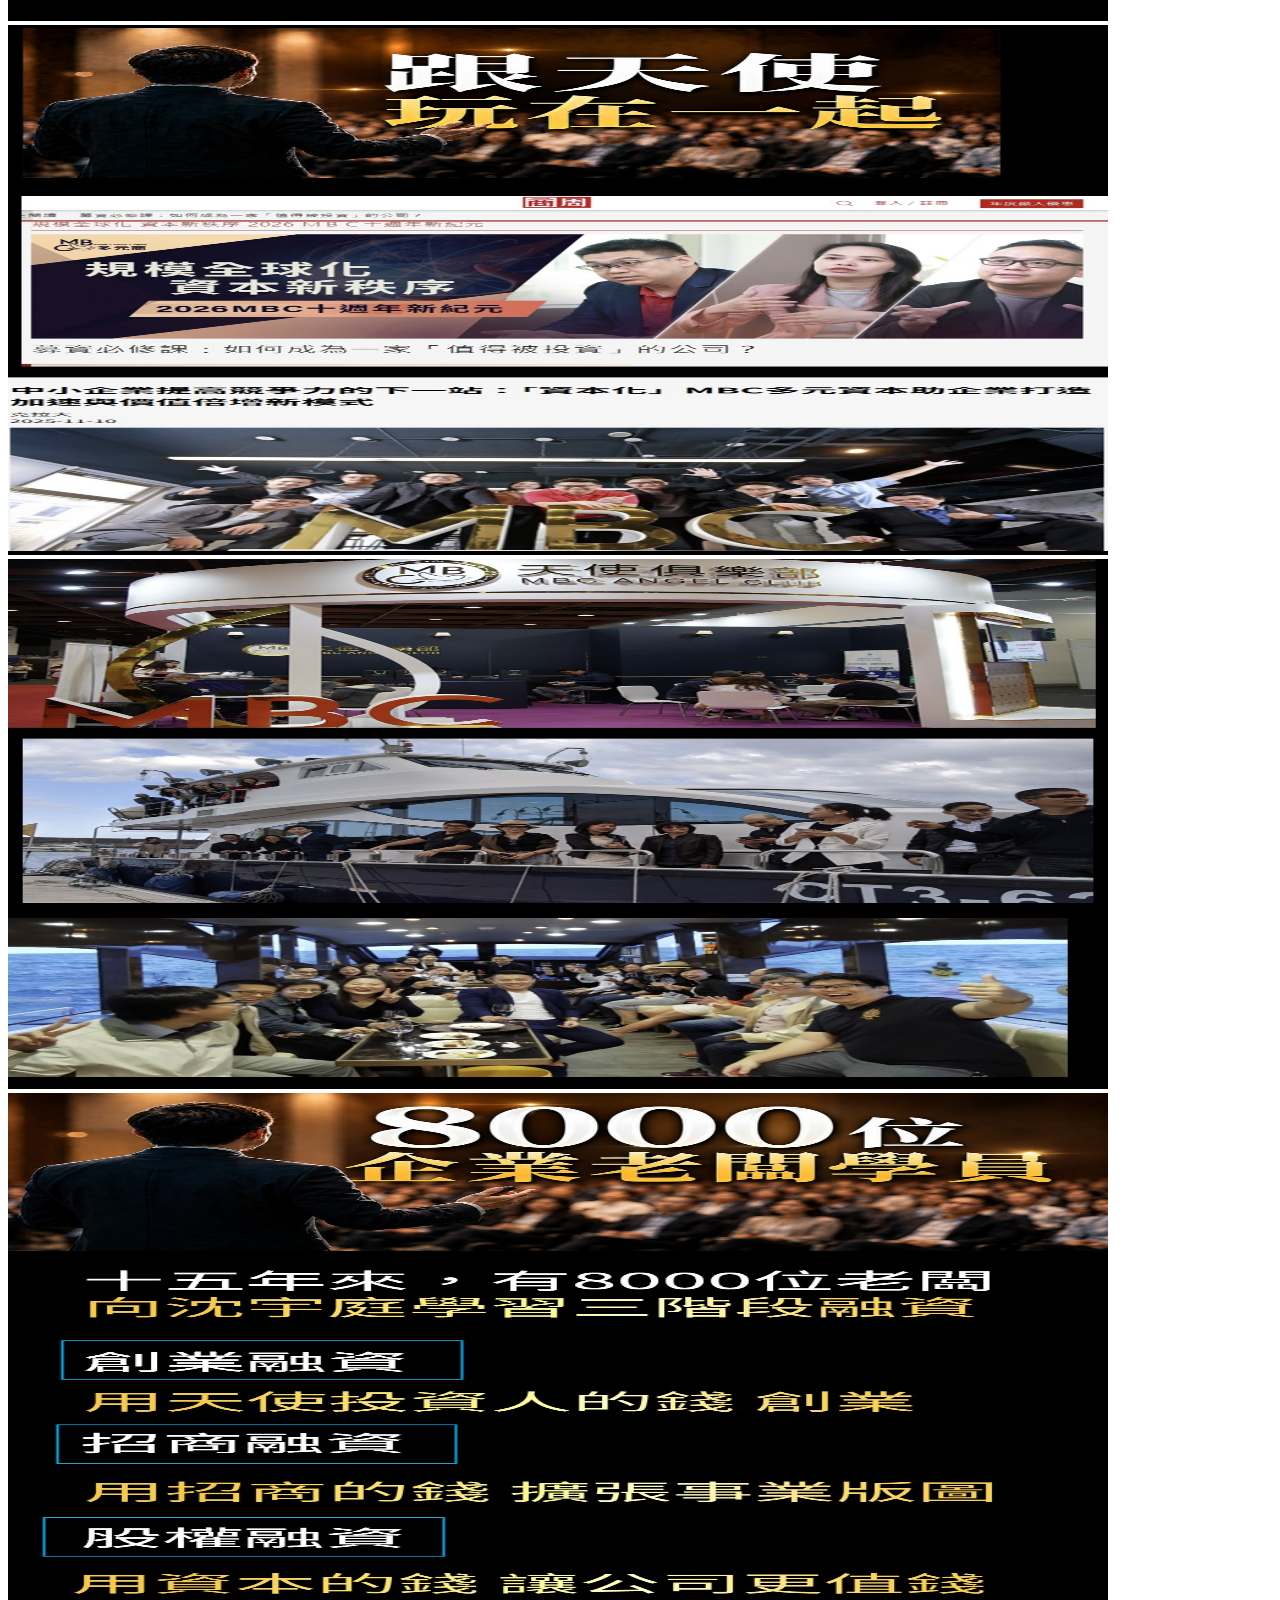
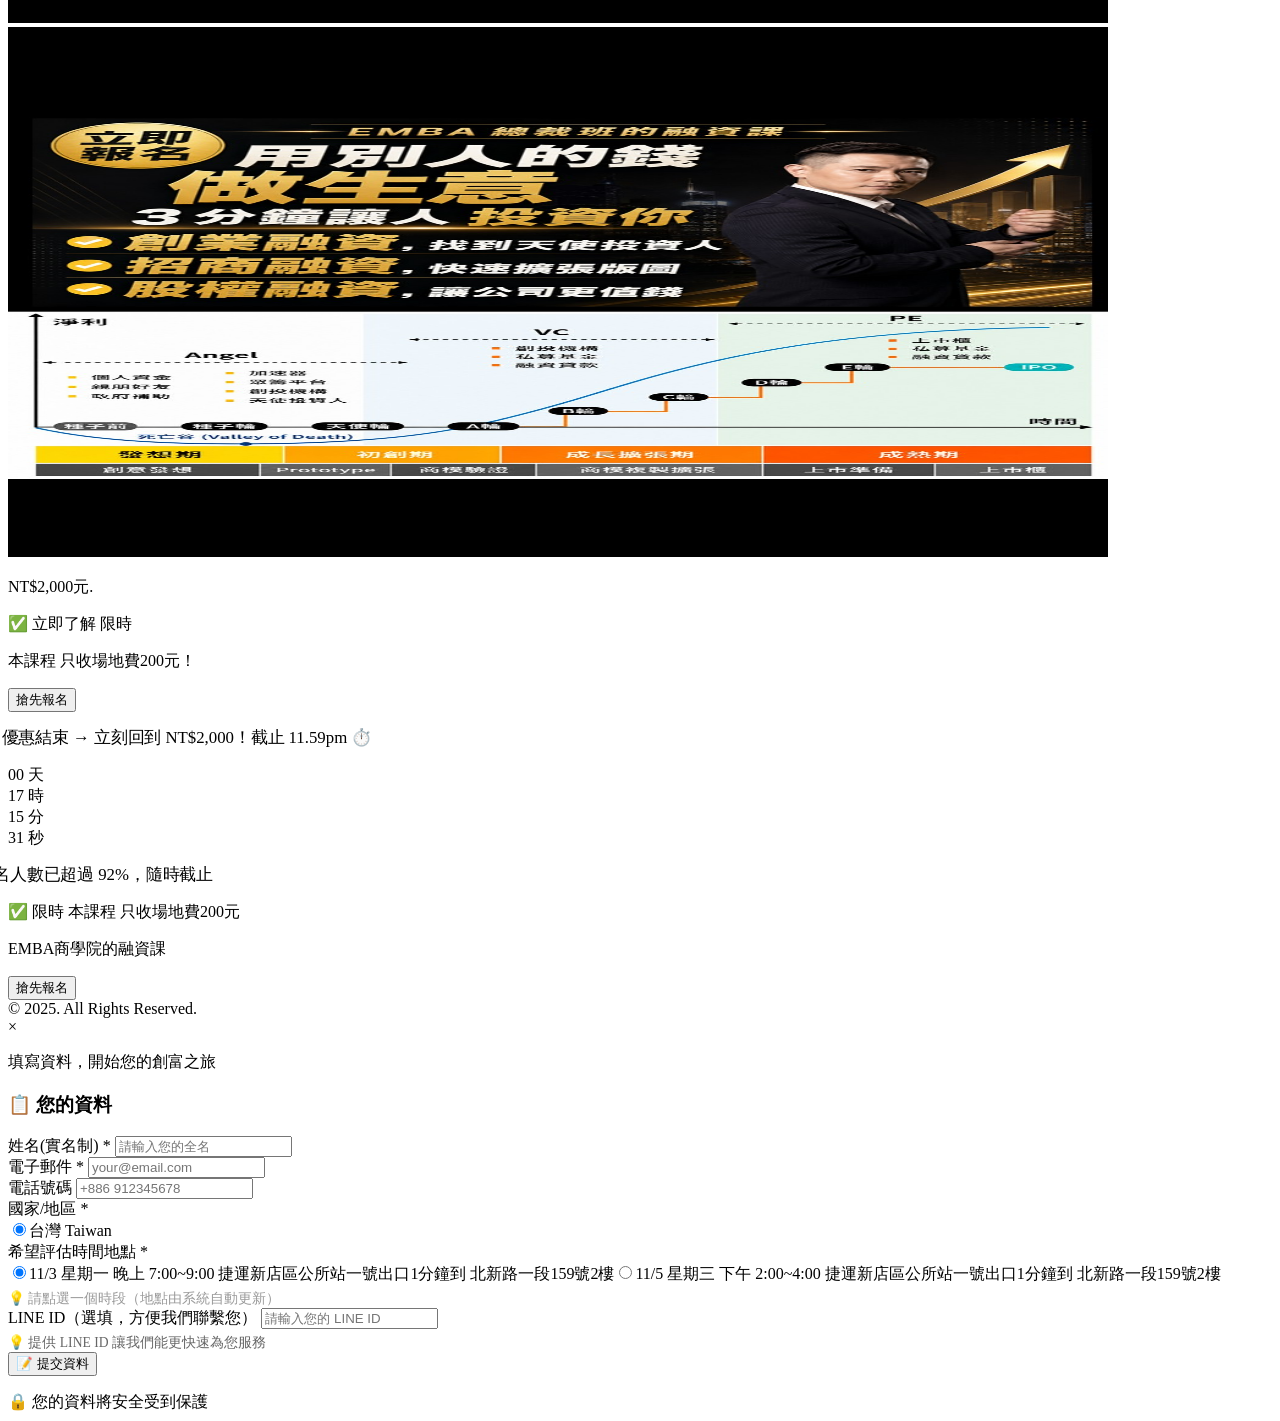
==== commit 4427845e: "Refresh hero images and bump social preview cache to 20260817. Co-authored-by: Cursor <cursoragent@c" ====
--- a/index.html
+++ b/index.html
@@ -10,8 +10,8 @@
     <meta property="og:title" content="EMBA商學院的融資課">
     <meta property="og:description" content="創業融资 招商融资 股权融资">
     <meta property="og:url" content="https://ifittw01-ai.github.io/LON/">
-    <meta property="og:image" content="https://ifittw01-ai.github.io/LON/data/m.jpg?v=20260810">
-    <meta property="og:image:secure_url" content="https://ifittw01-ai.github.io/LON/data/m.jpg?v=20260810">
+    <meta property="og:image" content="https://ifittw01-ai.github.io/LON/data/m.jpg?v=20260817">
+    <meta property="og:image:secure_url" content="https://ifittw01-ai.github.io/LON/data/m.jpg?v=20260817">
     <meta property="og:image:type" content="image/jpeg">
     <meta property="og:image:width" content="1100">
     <meta property="og:image:height" content="1000">
@@ -21,13 +21,13 @@
     <meta name="line:card" content="summary_large_image">
     <meta property="og:title" content="EMBA商學院的融資課">
     <meta property="og:description" content="創業融资 招商融资 股权融资">
-    <meta name="line:image" content="https://ifittw01-ai.github.io/LON/data/m.jpg?v=20260810">
+    <meta name="line:image" content="https://ifittw01-ai.github.io/LON/data/m.jpg?v=20260817">
     
     <!-- Twitter Card -->
     <meta name="twitter:card" content="summary_large_image">
     <meta property="og:title" content="EMBA商學院的融資課">
     <meta property="og:description" content="創業融资 招商融资 股权融资">
-    <meta name="twitter:image" content="https://ifittw01-ai.github.io/LON/data/m.jpg?v=20260810">
+    <meta name="twitter:image" content="https://ifittw01-ai.github.io/LON/data/m.jpg?v=20260817">
     
     <!-- Canonical URL -->
     <link rel="canonical" href="https://ifittw01-ai.github.io/LON/">
@@ -113,15 +113,16 @@
         </div>
     </div>
     <!-- Hero Section -->
+    <!--
     <section class="hero-section">
         <div class="container">
-            <!--<div class="media-logos">
+            <div class="media-logos">
                 <p>Windows | macOS | Android | iOS / iPadOS| Virtual | AWS | IBM | Google | Microsoft | Apple | Amazon | Facebook | Twitter | Instagram | LinkedIn | YouTube | TikTok | </p>
             </div>
             
             <h1 class="main-headline" data-i18n="main-headline">
                 別再等機會，用AI創造機會！
-            </h1>-->
+            </h1>
             
             <div class="offer-box">      
                 <div class="pricing">
@@ -136,7 +137,7 @@
             </div>
 
 
-            <!-- 倒计时器 -->
+            <!-- 倒计时器 
             <div class="countdown-timer">
                 <div class="timer-item">
                     <span class="timer-value" id="days">00</span>
@@ -157,6 +158,7 @@
             </div>
         </div>
     </section>
+    -->
     <div class="hero-image-section">
         <div class="hero-image-wrapper">
             <img src="data/top8.jpg" alt="EMBA商學院的融資課" class="hero-top-image" loading="lazy" width="1100" height="1000">
@@ -182,27 +184,27 @@
             <img src="data/top12.jpg" alt="EMBA商學院的融資課" class="hero-top-image" loading="lazy" width="1100" height="530">
         </div>  
     </div>
+    <div class="hero-image-section"></div>
+        <div class="hero-image-wrapper">
+            <img src="data/top13.jpg" alt="EMBA商學院的融資課" class="hero-top-image" loading="lazy" width="1100" height="530">
+        </div>
+    </div>
+    <div class="hero-image-section"></div>
+        <div class="hero-image-wrapper">
+            <img src="data/top14.jpg" alt="EMBA商學院的融資課" class="hero-top-image" loading="lazy" width="1100" height="530">
+        </div>
+    </div>
+    <div class="hero-image-section"></div>
+        <div class="hero-image-wrapper">
+            <img src="data/top15.jpg" alt="EMBA商學院的融資課" class="hero-top-image" loading="lazy" width="1100" height="530">
+        </div>
+    </div>
+    <div class="hero-image-section"></div>
+        <div class="hero-image-wrapper">
+            <img src="data/top16.jpg" alt="EMBA商學院的融資課" class="hero-top-image" loading="lazy" width="1100" height="530">
+        </div>
+    </div>
     <!--
-    <div class="hero-image-section"></div>
-        <div class="hero-image-wrapper">
-            <img src="data/top13.jpg" alt="EMBA商學院的融資課" class="hero-top-image" loading="lazy" width="1100" height="530">
-        </div>
-    </div>
-    <div class="hero-image-section"></div>
-        <div class="hero-image-wrapper">
-            <img src="data/top14.jpg" alt="EMBA商學院的融資課" class="hero-top-image" loading="lazy" width="1100" height="530">
-        </div>
-    </div>
-    <div class="hero-image-section"></div>
-        <div class="hero-image-wrapper">
-            <img src="data/top15.jpg" alt="EMBA商學院的融資課" class="hero-top-image" loading="lazy" width="1100" height="530">
-        </div>
-    </div>
-    <div class="hero-image-section"></div>
-        <div class="hero-image-wrapper">
-            <img src="data/top16.jpg" alt="EMBA商學院的融資課" class="hero-top-image" loading="lazy" width="1100" height="530">
-        </div>
-    </div>
     <div class="hero-image-section"></div>
         <div class="hero-image-wrapper">
             <img src="data/top17.jpg" alt="EMBA商學院的融資課" class="hero-top-image" loading="lazy" width="1100" height="530">
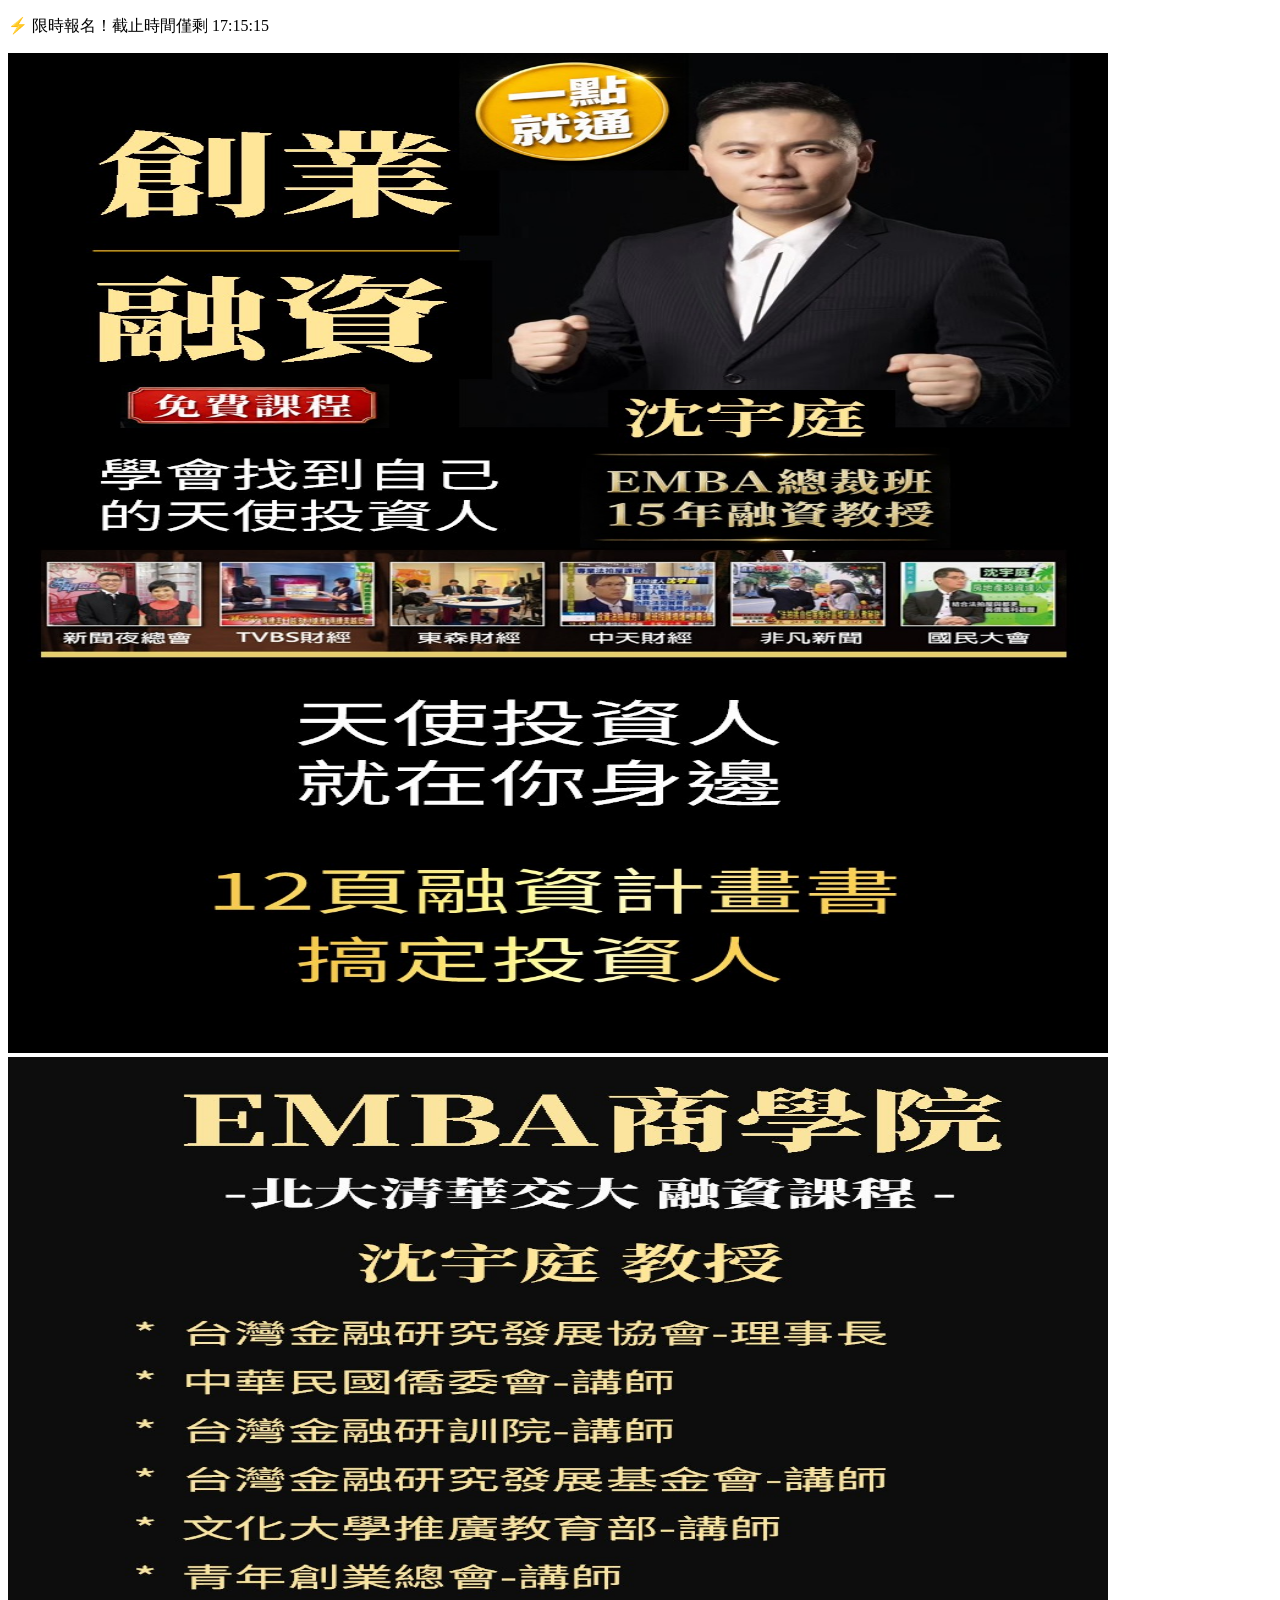
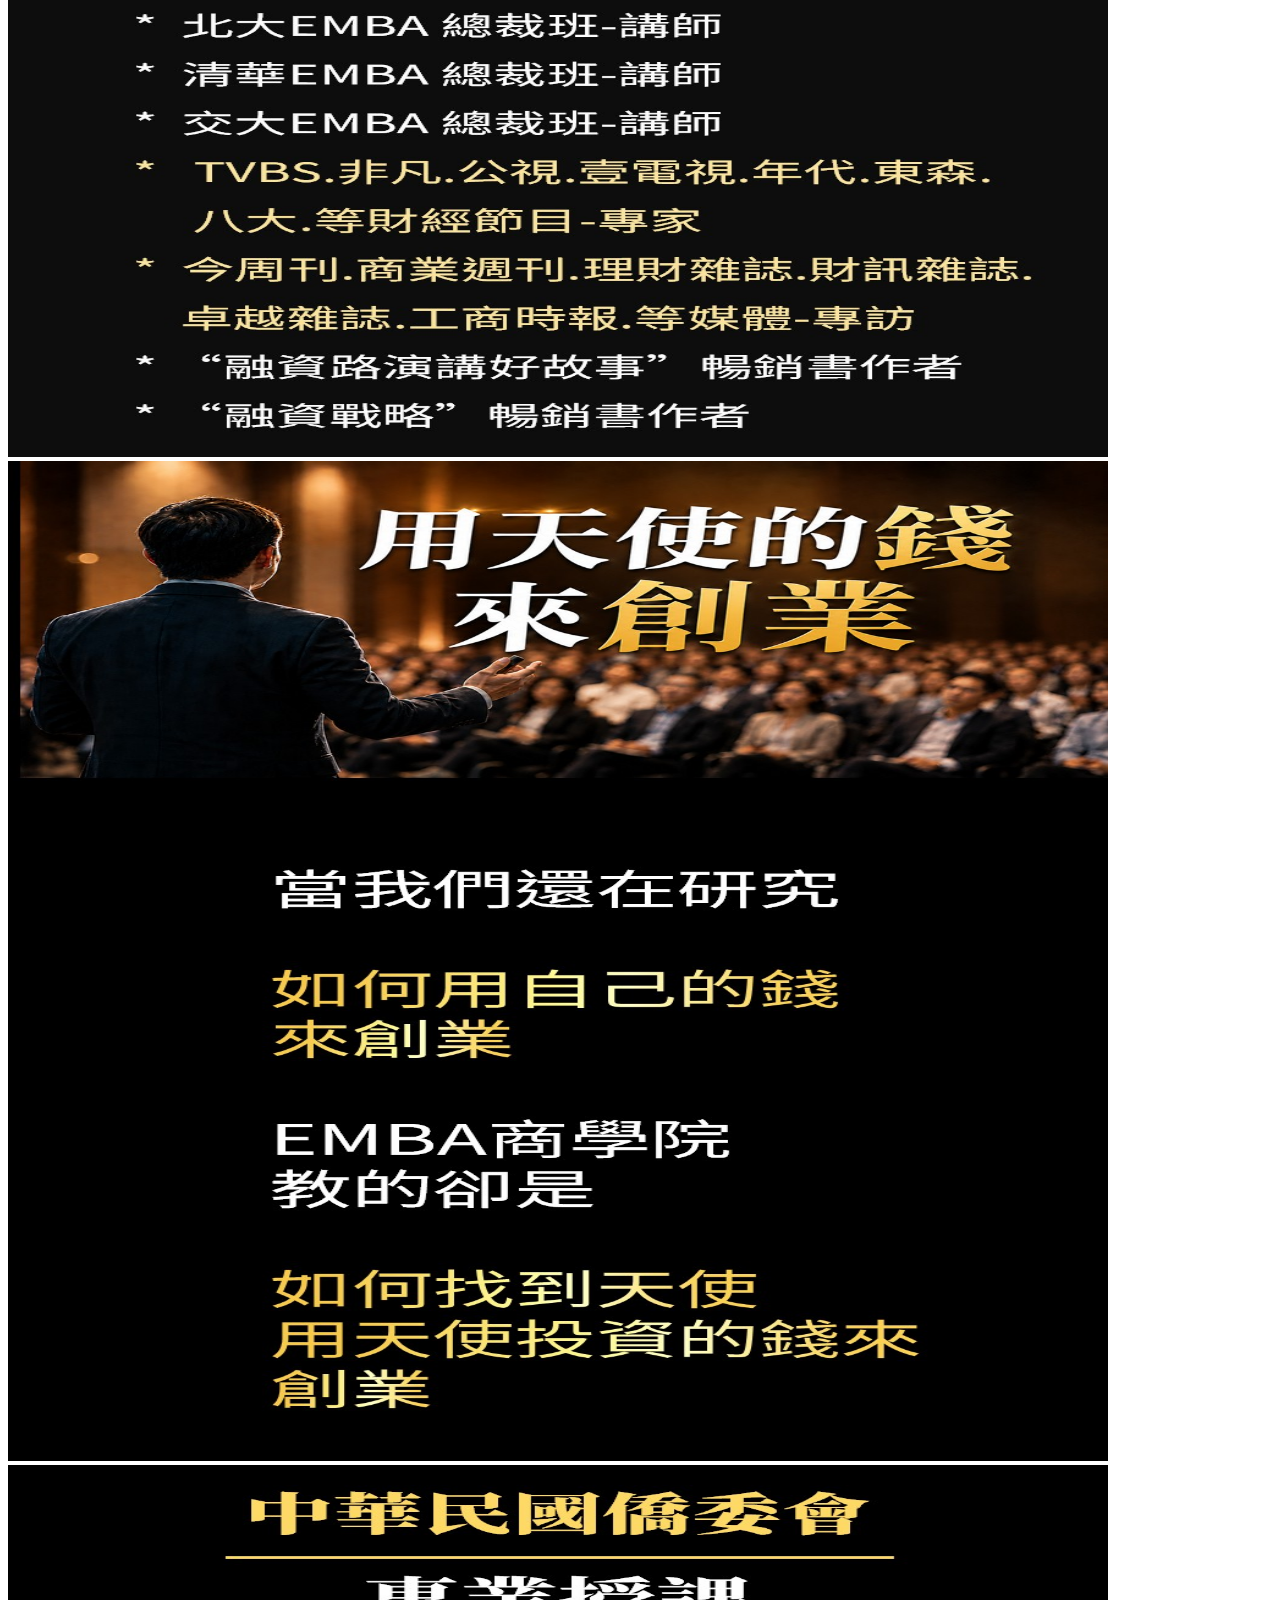
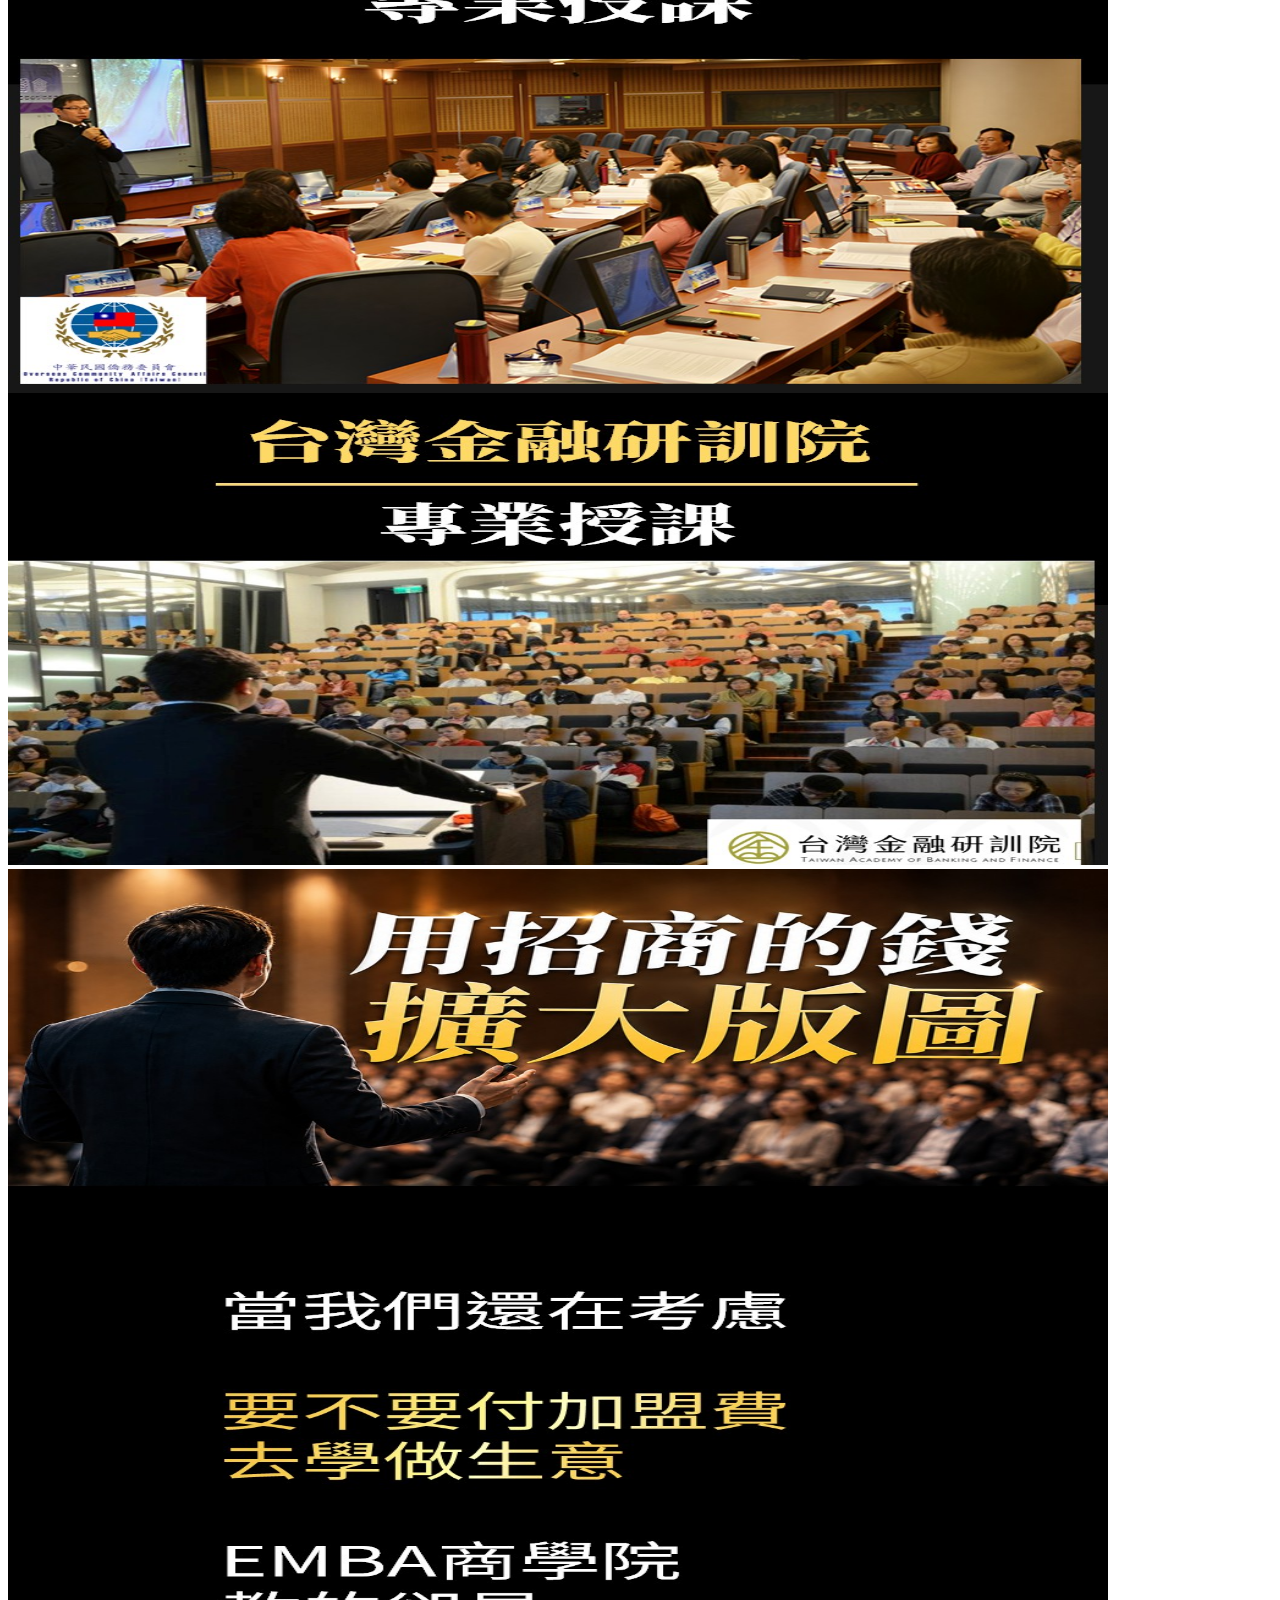
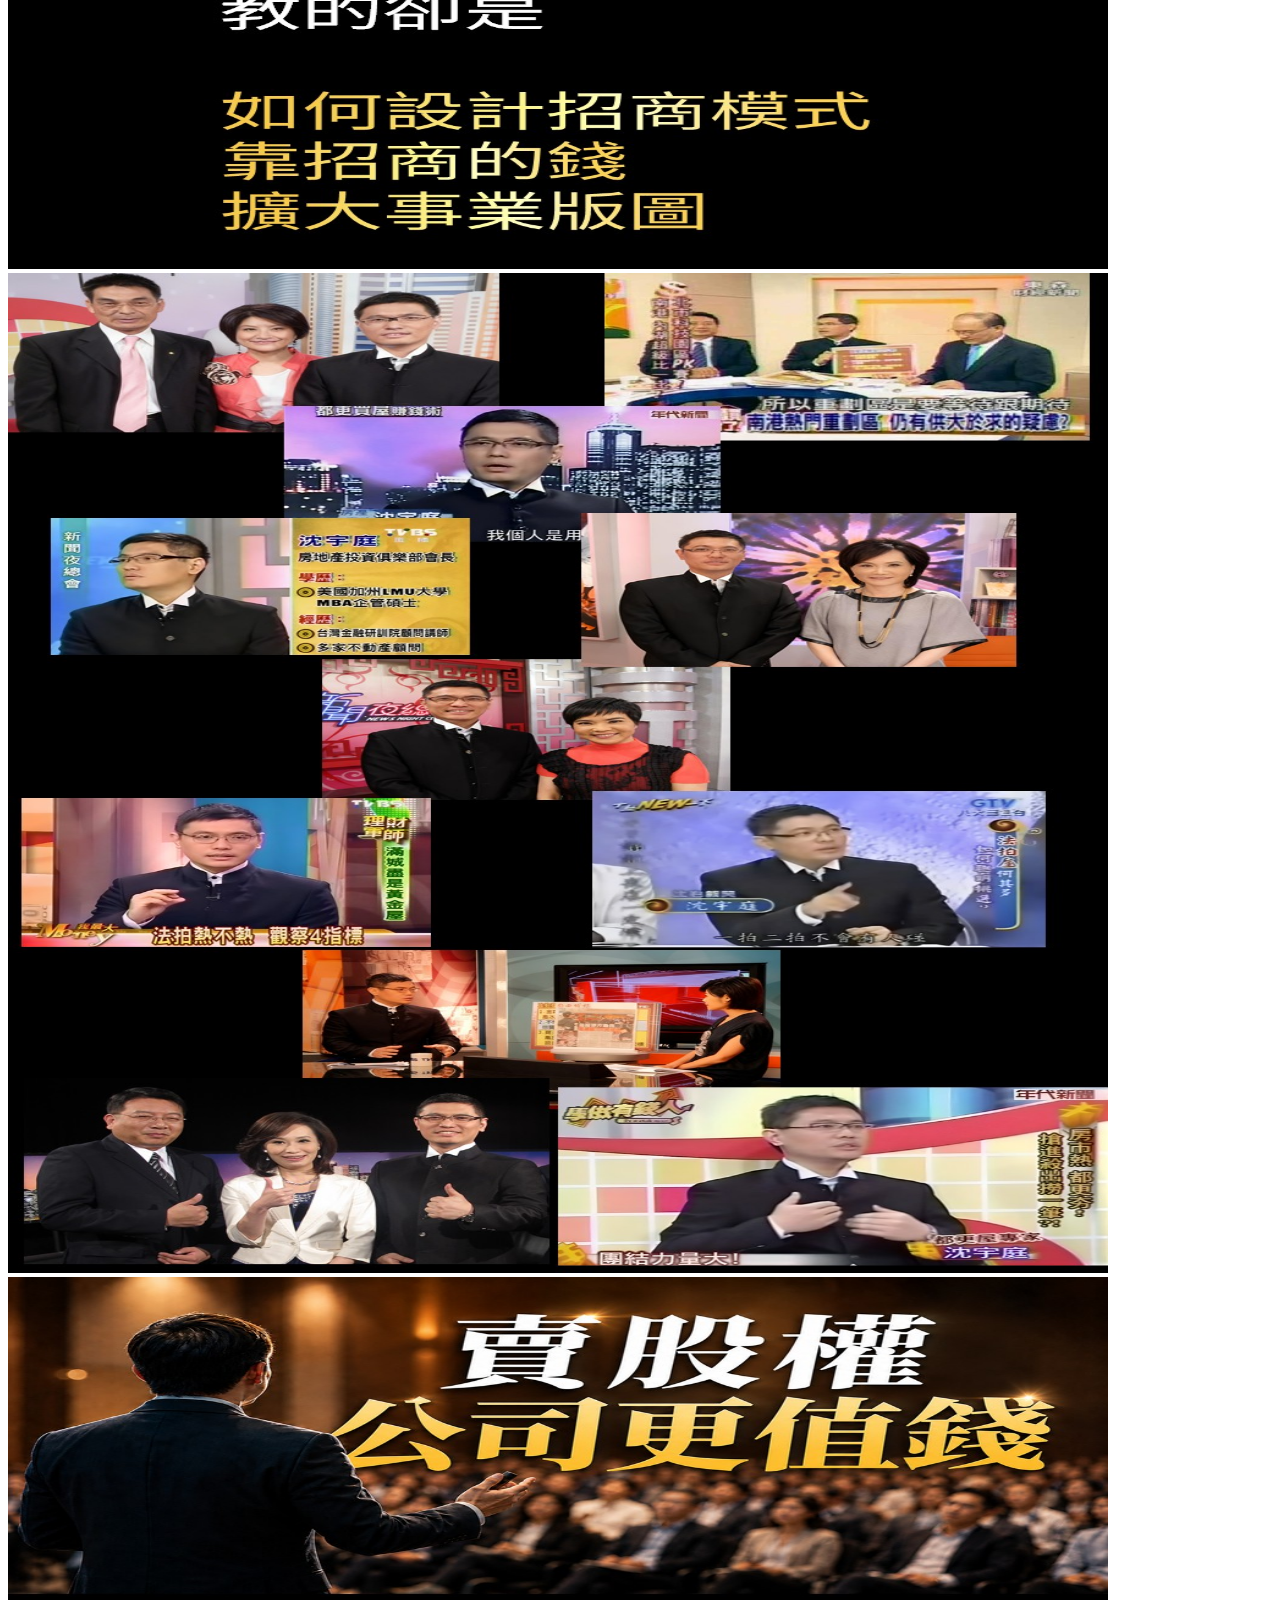
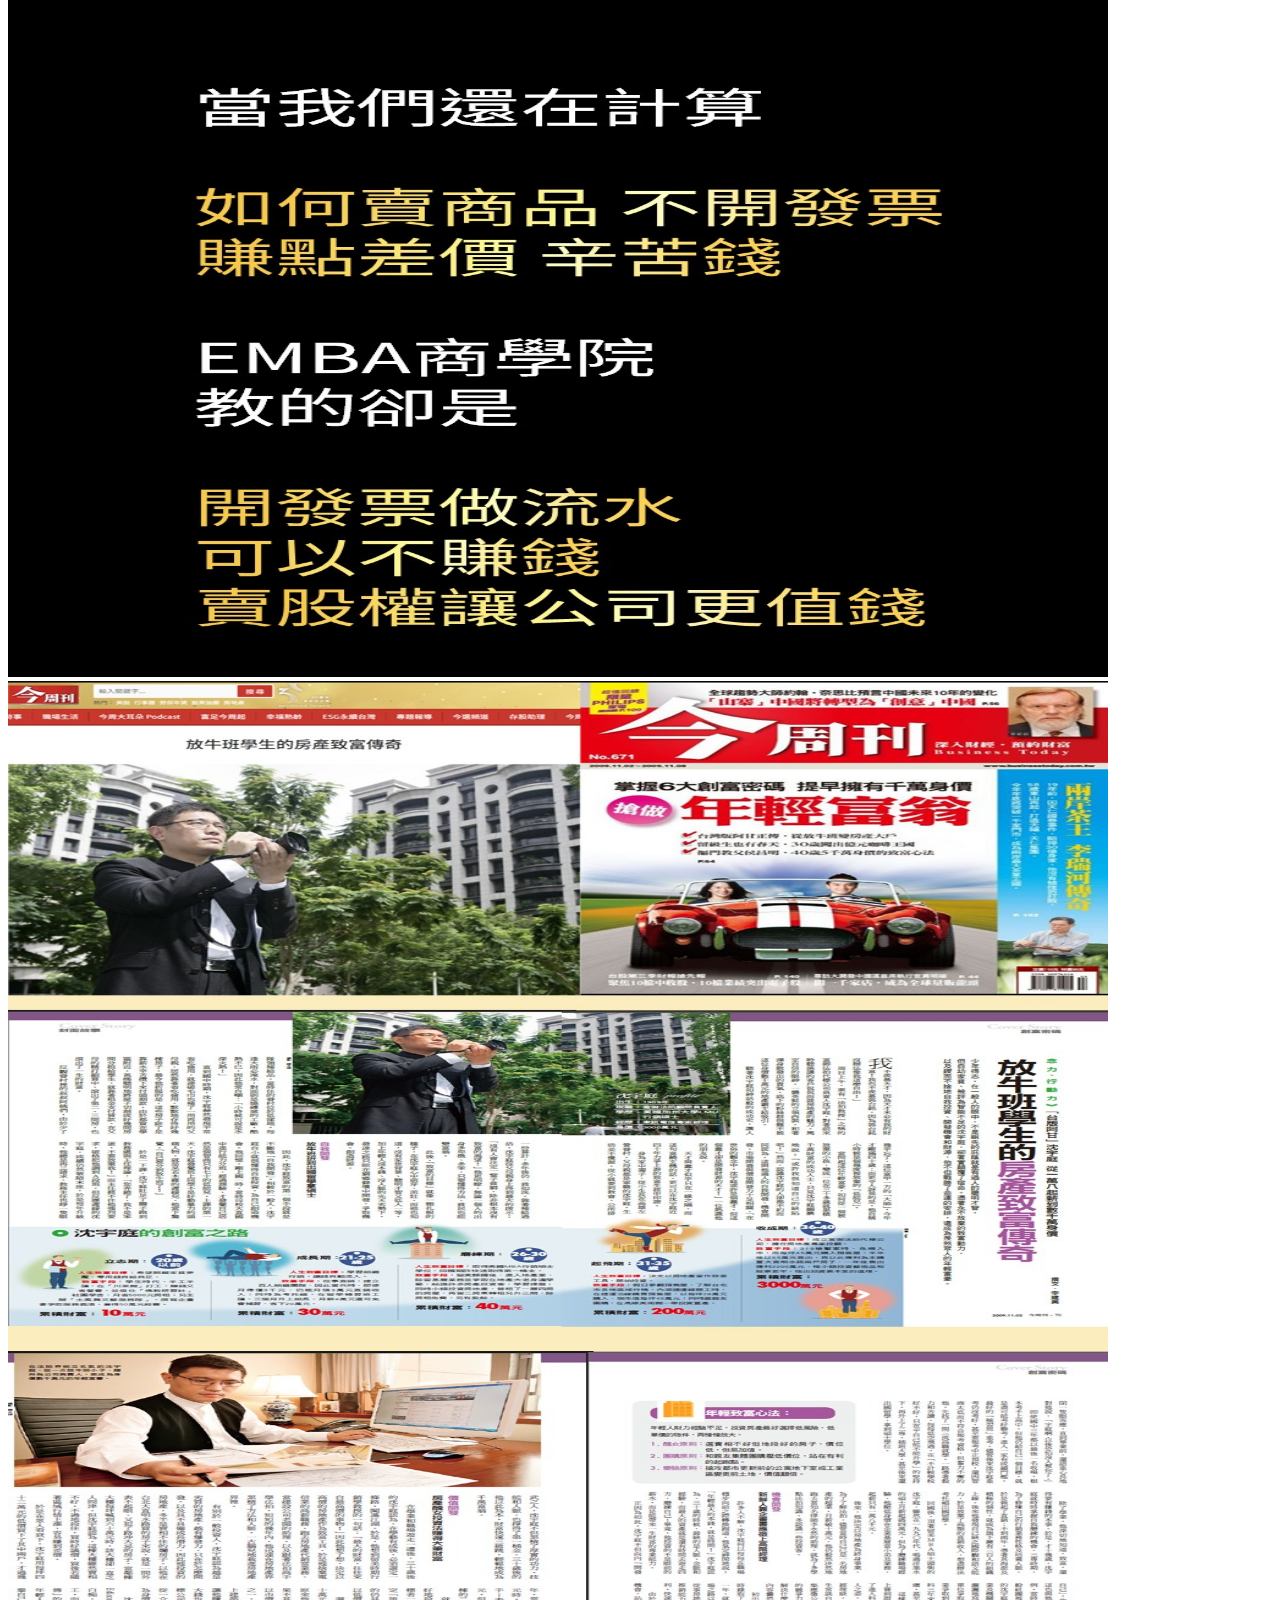
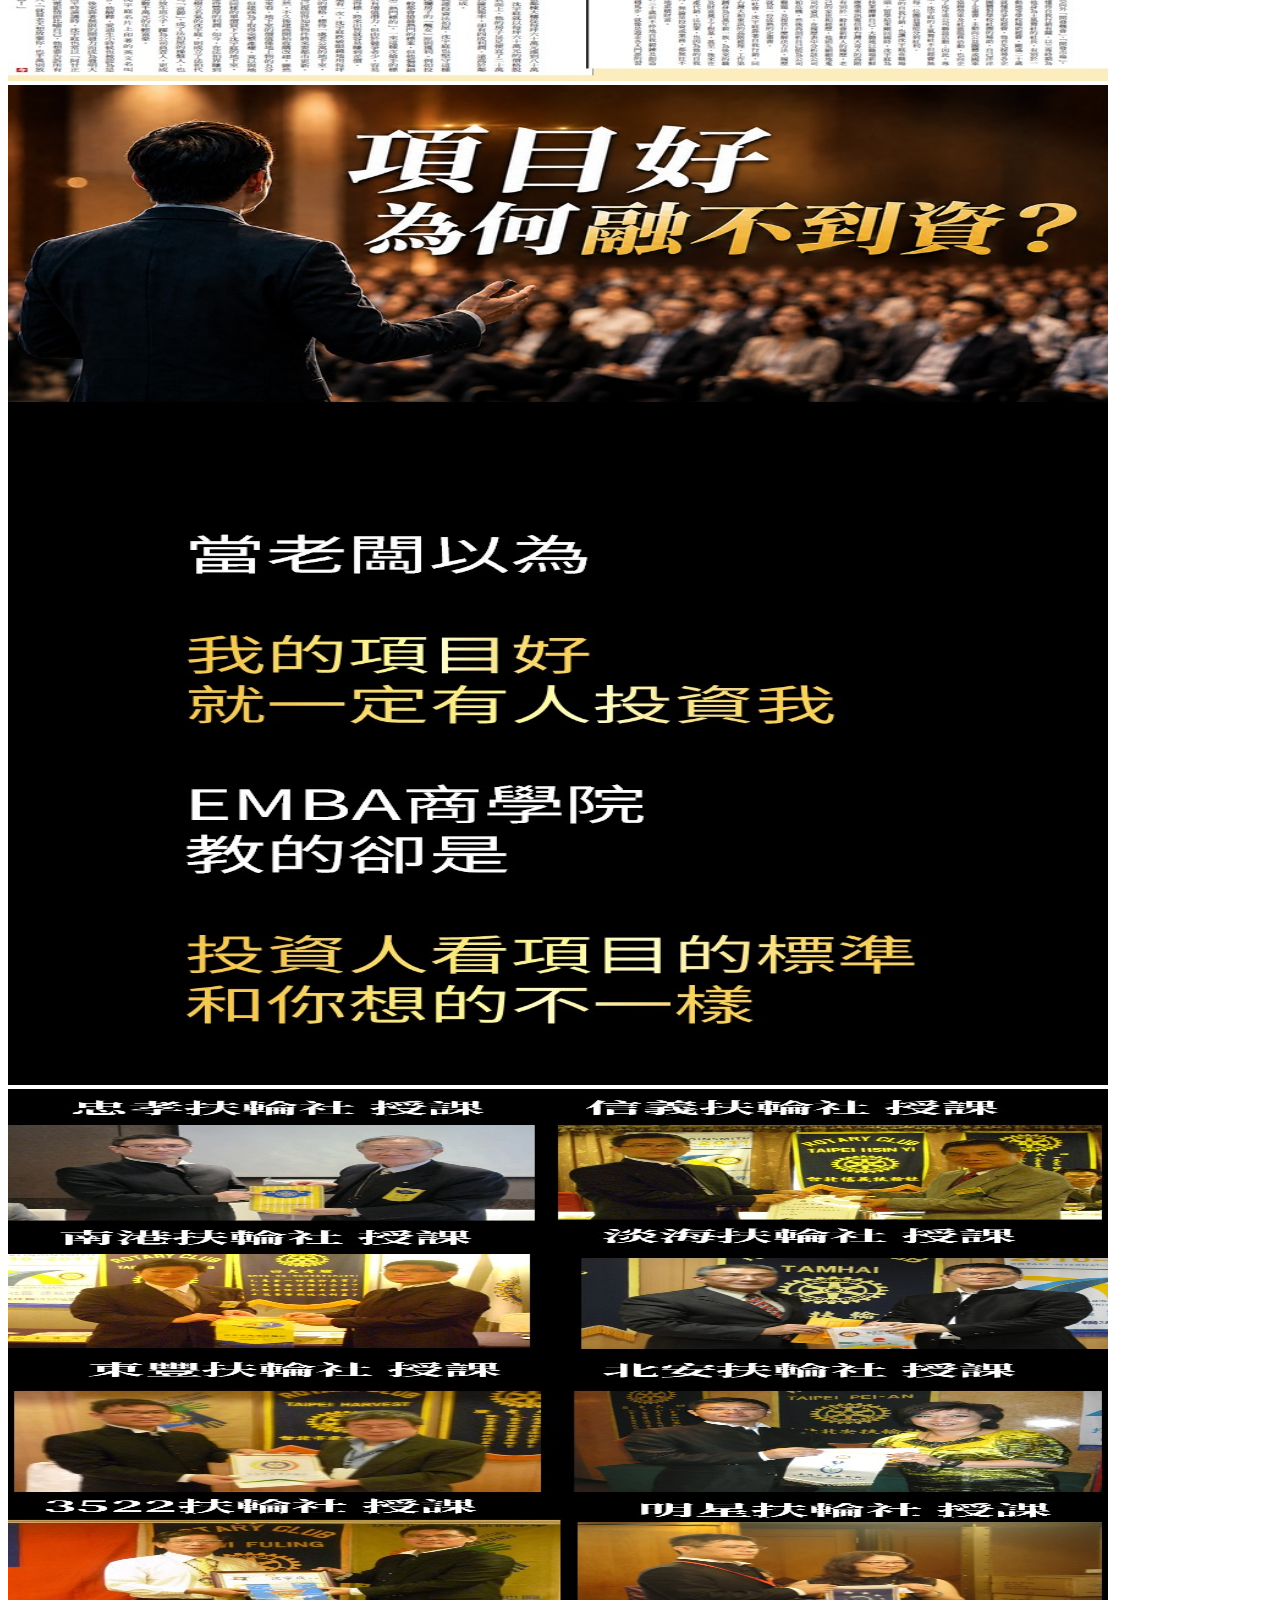
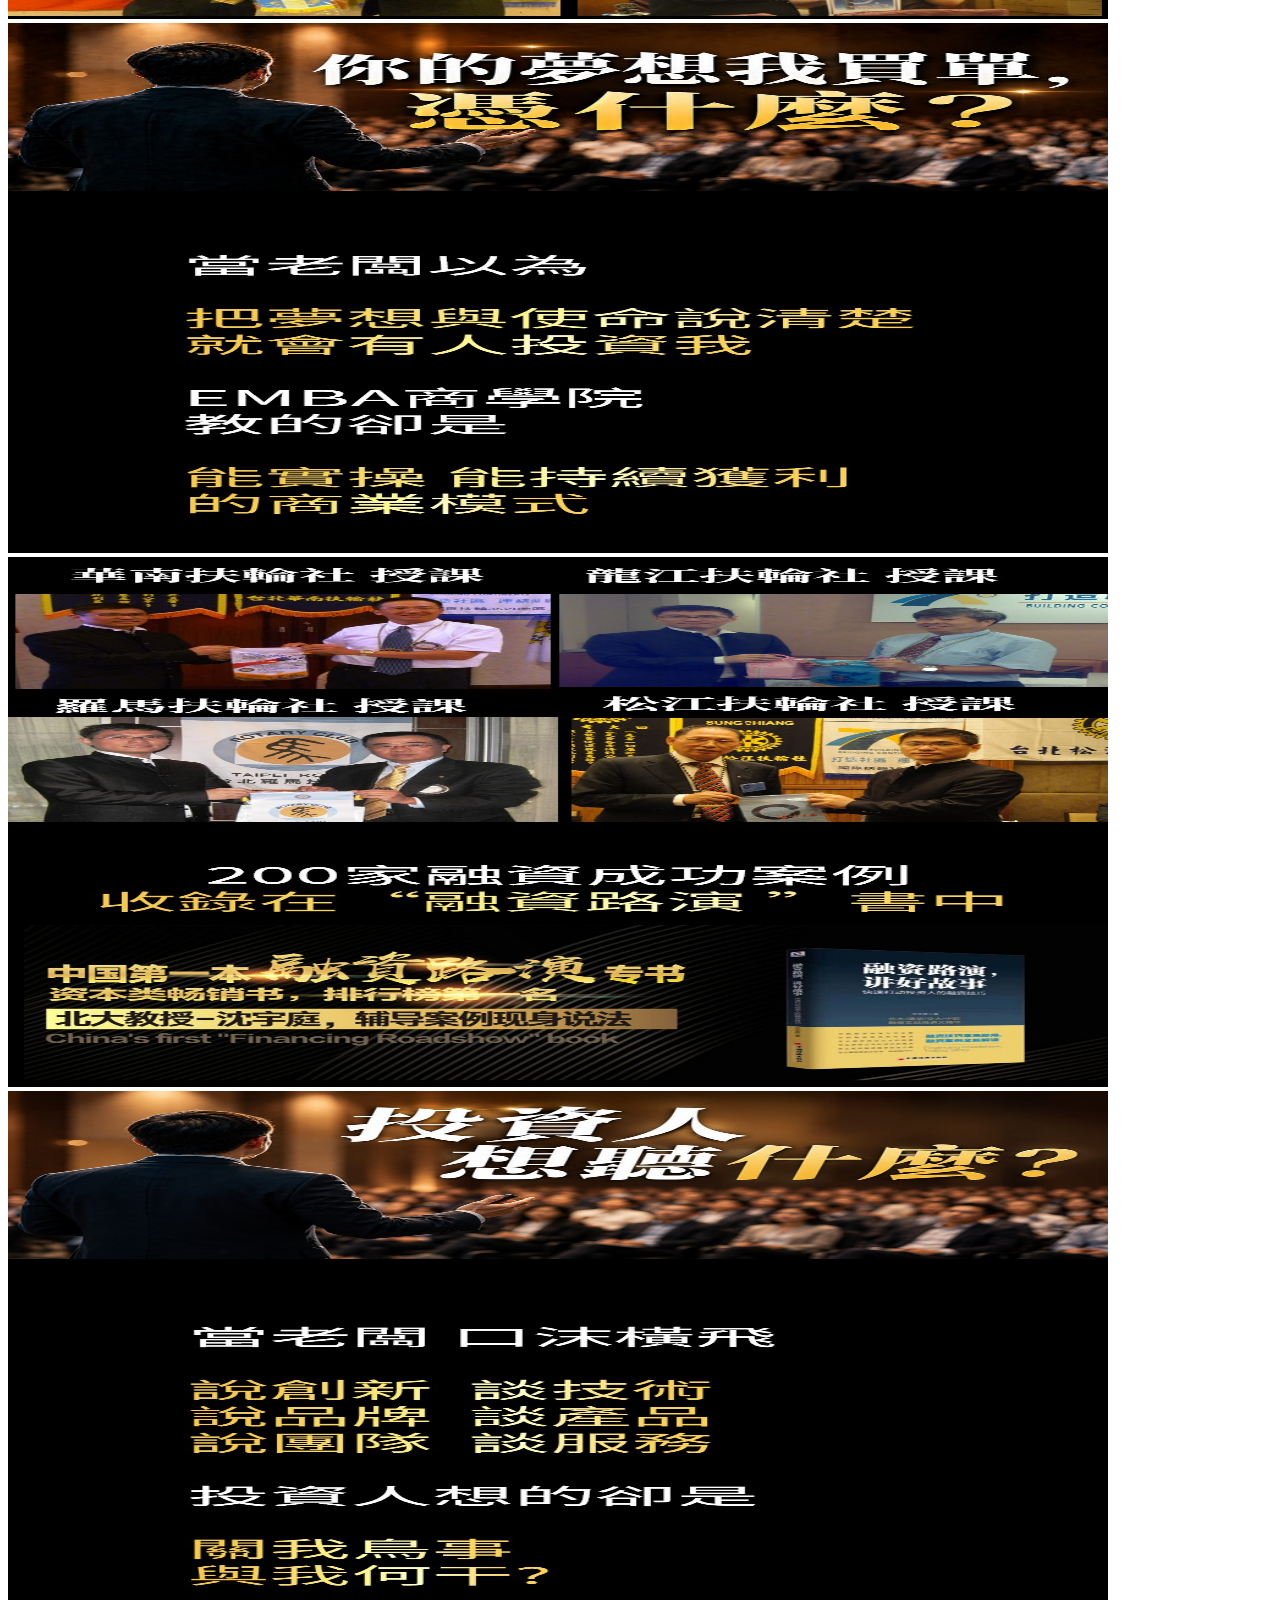
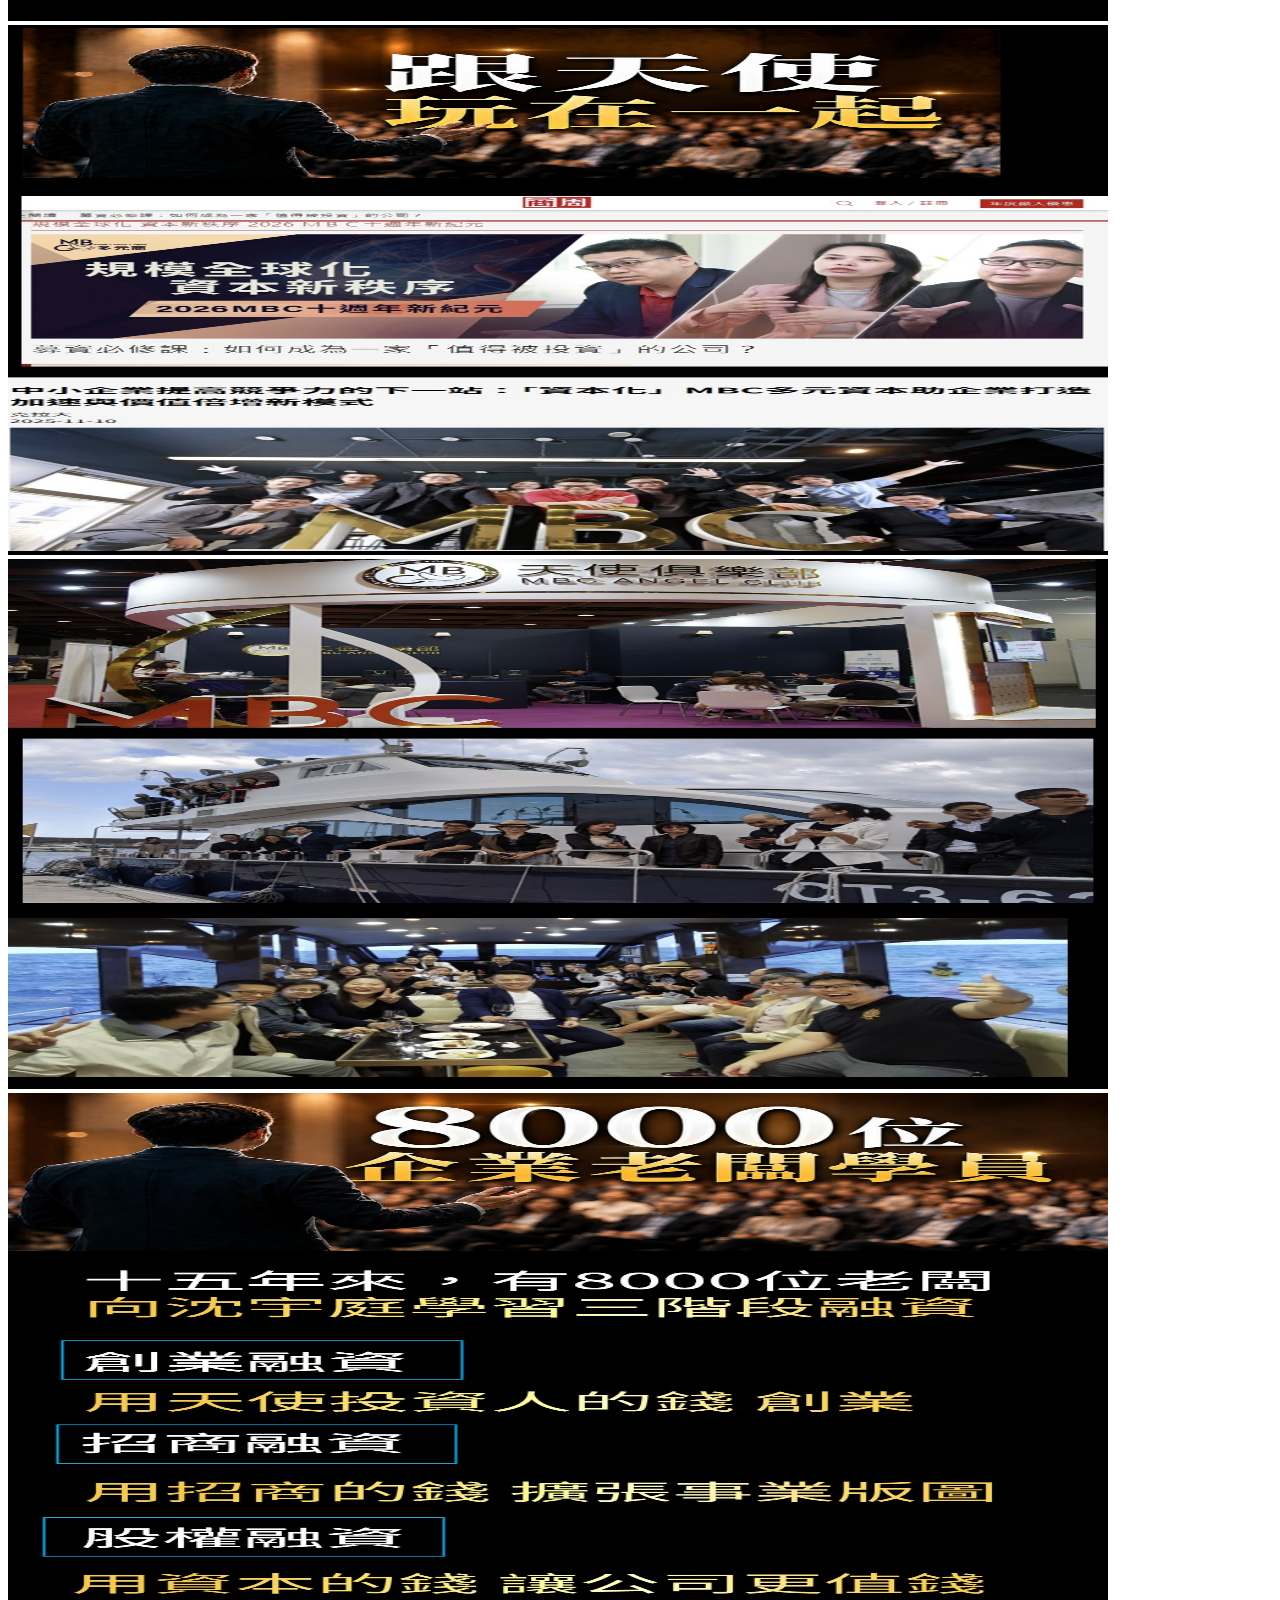
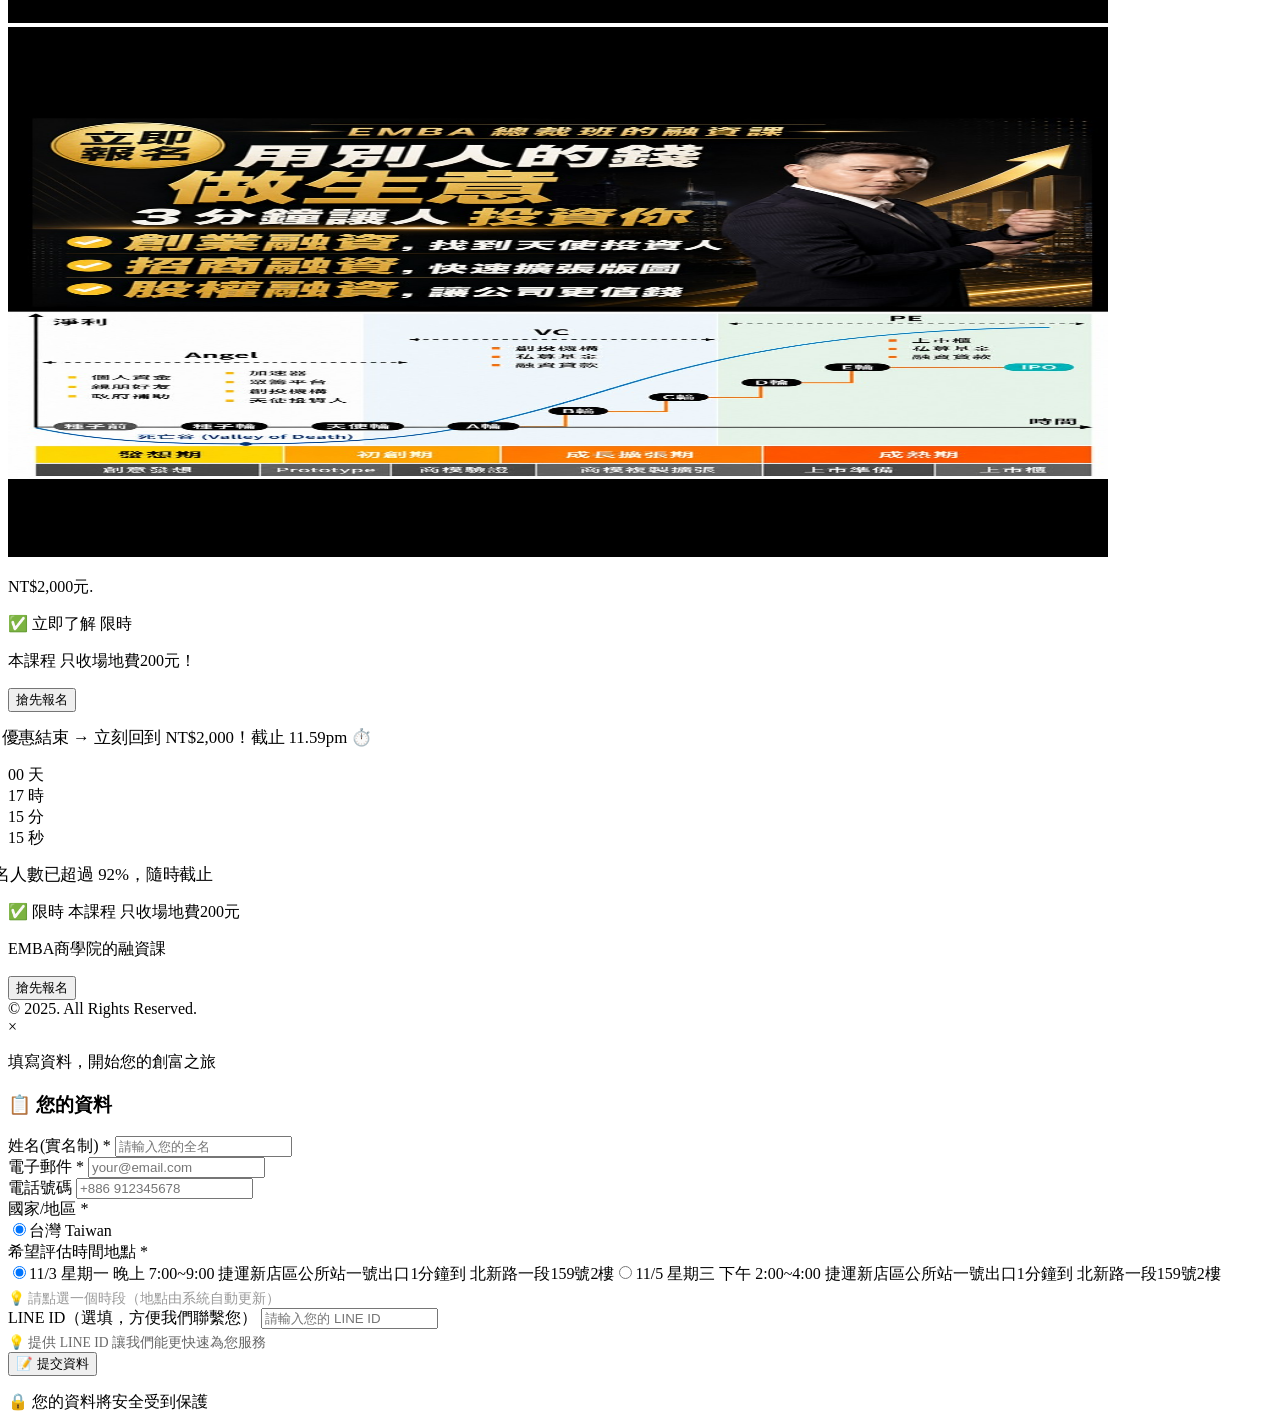
==== commit 06c51265: "Point social links to Netlify and add Netlify config. Co-authored-by: Cursor <cursoragent@cursor.com" ====
--- a/index.html
+++ b/index.html
@@ -9,9 +9,9 @@
     <meta property="og:type" content="website">
     <meta property="og:title" content="EMBA商學院的融資課">
     <meta property="og:description" content="創業融资 招商融资 股权融资">
-    <meta property="og:url" content="https://ifittw01-ai.github.io/LON/">
-    <meta property="og:image" content="https://ifittw01-ai.github.io/LON/data/m.jpg?v=20260817">
-    <meta property="og:image:secure_url" content="https://ifittw01-ai.github.io/LON/data/m.jpg?v=20260817">
+    <meta property="og:url" content="https://bright-dusk-8dd734.netlify.app/">
+    <meta property="og:image" content="https://bright-dusk-8dd734.netlify.app/data/m.jpg?v=20260817">
+    <meta property="og:image:secure_url" content="https://bright-dusk-8dd734.netlify.app/data/m.jpg?v=20260817">
     <meta property="og:image:type" content="image/jpeg">
     <meta property="og:image:width" content="1100">
     <meta property="og:image:height" content="1000">
@@ -21,16 +21,16 @@
     <meta name="line:card" content="summary_large_image">
     <meta property="og:title" content="EMBA商學院的融資課">
     <meta property="og:description" content="創業融资 招商融资 股权融资">
-    <meta name="line:image" content="https://ifittw01-ai.github.io/LON/data/m.jpg?v=20260817">
+    <meta name="line:image" content="https://bright-dusk-8dd734.netlify.app/data/m.jpg?v=20260817">
     
     <!-- Twitter Card -->
     <meta name="twitter:card" content="summary_large_image">
     <meta property="og:title" content="EMBA商學院的融資課">
     <meta property="og:description" content="創業融资 招商融资 股权融资">
-    <meta name="twitter:image" content="https://ifittw01-ai.github.io/LON/data/m.jpg?v=20260817">
+    <meta name="twitter:image" content="https://bright-dusk-8dd734.netlify.app/data/m.jpg?v=20260817">
     
     <!-- Canonical URL -->
-    <link rel="canonical" href="https://ifittw01-ai.github.io/LON/">
+    <link rel="canonical" href="https://bright-dusk-8dd734.netlify.app/">
     
     <!-- Additional meta tags for better social media recognition -->
     <meta property="og:title" content="EMBA商學院的融資課">
@@ -66,50 +66,50 @@
     <div class="hero-image-section">
         <div class="hero-image-wrapper">
             <div class="hero-image-frame">
-                <img src="data/top.jpg" alt="EMBA商學院的融資課" class="hero-top-image clickable-image" loading="lazy" width="1100" height="1000" onclick="openModal()" style="cursor: pointer;" title="點擊報名">
+                <img src="/data/top.jpg?v=20260818" alt="EMBA商學院的融資課" class="hero-top-image clickable-image" loading="lazy" width="1100" height="1000" onclick="openModal()" style="cursor: pointer;" title="點擊報名">
             </div>
         </div>
     </div>
     <!--
     <div class="hero-image-section">
         <div class="hero-image-wrapper">
-            <img src="data/top1.jpg" alt="EMBA商學院的融資課" class="hero-top-image" loading="lazy" width="1100" height="1000">
+            <img src="/data/top1.jpg?v=20260818" alt="EMBA商學院的融資課" class="hero-top-image" loading="lazy" width="1100" height="1000">
         </div>
     </div>
     -->
     <div class="hero-image-section">
         <div class="hero-image-wrapper">
-            <img src="data/top1.jpg" alt="EMBA商學院的融資課" class="hero-top-image" loading="lazy" width="1100" height="1000">
-        </div>
-    </div>
-    <div class="hero-image-section">
-        <div class="hero-image-wrapper">
-            <img src="data/top2.jpg" alt="EMBA商學院的融資課" class="hero-top-image" loading="lazy" width="1100" height="1000">
-        </div>
-    </div>
-    <div class="hero-image-section">
-        <div class="hero-image-wrapper">
-            <img src="data/top3.jpg" alt="EMBA商學院的融資課" class="hero-top-image" loading="lazy" width="1100" height="1000">
-        </div>
-    </div>
-    <div class="hero-image-section">
-        <div class="hero-image-wrapper">
-            <img src="data/top4.jpg" alt="EMBA商學院的融資課" class="hero-top-image" loading="lazy" width="1100" height="1000">
-        </div>
-    </div>
-    <div class="hero-image-section">
-        <div class="hero-image-wrapper">
-            <img src="data/top5.jpg" alt="EMBA商學院的融資課" class="hero-top-image" loading="lazy" width="1100" height="1000">
-        </div>
-    </div>
-    <div class="hero-image-section">
-        <div class="hero-image-wrapper">
-            <img src="data/top6.jpg" alt="EMBA商學院的融資課" class="hero-top-image" loading="lazy" width="1100" height="1000">
-        </div>
-    </div>
-    <div class="hero-image-section">
-        <div class="hero-image-wrapper">
-            <img src="data/top7.jpg" alt="EMBA商學院的融資課" class="hero-top-image" loading="lazy" width="1100" height="1000">
+            <img src="/data/top1.jpg?v=20260818" alt="EMBA商學院的融資課" class="hero-top-image" loading="lazy" width="1100" height="1000">
+        </div>
+    </div>
+    <div class="hero-image-section">
+        <div class="hero-image-wrapper">
+            <img src="/data/top2.jpg?v=20260818" alt="EMBA商學院的融資課" class="hero-top-image" loading="lazy" width="1100" height="1000">
+        </div>
+    </div>
+    <div class="hero-image-section">
+        <div class="hero-image-wrapper">
+            <img src="/data/top3.jpg?v=20260818" alt="EMBA商學院的融資課" class="hero-top-image" loading="lazy" width="1100" height="1000">
+        </div>
+    </div>
+    <div class="hero-image-section">
+        <div class="hero-image-wrapper">
+            <img src="/data/top4.jpg?v=20260818" alt="EMBA商學院的融資課" class="hero-top-image" loading="lazy" width="1100" height="1000">
+        </div>
+    </div>
+    <div class="hero-image-section">
+        <div class="hero-image-wrapper">
+            <img src="/data/top5.jpg?v=20260818" alt="EMBA商學院的融資課" class="hero-top-image" loading="lazy" width="1100" height="1000">
+        </div>
+    </div>
+    <div class="hero-image-section">
+        <div class="hero-image-wrapper">
+            <img src="/data/top6.jpg?v=20260818" alt="EMBA商學院的融資課" class="hero-top-image" loading="lazy" width="1100" height="1000">
+        </div>
+    </div>
+    <div class="hero-image-section">
+        <div class="hero-image-wrapper">
+            <img src="/data/top7.jpg?v=20260818" alt="EMBA商學院的融資課" class="hero-top-image" loading="lazy" width="1100" height="1000">
         </div>
     </div>
     <!-- Hero Section -->
@@ -161,149 +161,149 @@
     -->
     <div class="hero-image-section">
         <div class="hero-image-wrapper">
-            <img src="data/top8.jpg" alt="EMBA商學院的融資課" class="hero-top-image" loading="lazy" width="1100" height="1000">
-        </div>
-    </div>
-    <div class="hero-image-section"></div>
-        <div class="hero-image-wrapper">
-            <img src="data/top9.jpg" alt="EMBA商學院的融資課" class="hero-top-image" loading="lazy" width="1100" height="530">
-        </div>
-    </div>
-    <div class="hero-image-section"></div>
-        <div class="hero-image-wrapper">
-            <img src="data/top10.jpg" alt="EMBA商學院的融資課" class="hero-top-image" loading="lazy" width="1100" height="530">
-        </div>
-    </div>
-    <div class="hero-image-section"></div>
-        <div class="hero-image-wrapper">
-            <img src="data/top11.jpg" alt="EMBA商學院的融資課" class="hero-top-image" loading="lazy" width="1100" height="530">
-        </div>
-    </div>
-    <div class="hero-image-section"></div>
-        <div class="hero-image-wrapper">
-            <img src="data/top12.jpg" alt="EMBA商學院的融資課" class="hero-top-image" loading="lazy" width="1100" height="530">
+            <img src="/data/top8.jpg?v=20260818" alt="EMBA商學院的融資課" class="hero-top-image" loading="lazy" width="1100" height="1000">
+        </div>
+    </div>
+    <div class="hero-image-section"></div>
+        <div class="hero-image-wrapper">
+            <img src="/data/top9.jpg?v=20260818" alt="EMBA商學院的融資課" class="hero-top-image" loading="lazy" width="1100" height="530">
+        </div>
+    </div>
+    <div class="hero-image-section"></div>
+        <div class="hero-image-wrapper">
+            <img src="/data/top10.jpg?v=20260818" alt="EMBA商學院的融資課" class="hero-top-image" loading="lazy" width="1100" height="530">
+        </div>
+    </div>
+    <div class="hero-image-section"></div>
+        <div class="hero-image-wrapper">
+            <img src="/data/top11.jpg?v=20260818" alt="EMBA商學院的融資課" class="hero-top-image" loading="lazy" width="1100" height="530">
+        </div>
+    </div>
+    <div class="hero-image-section"></div>
+        <div class="hero-image-wrapper">
+            <img src="/data/top12.jpg?v=20260818" alt="EMBA商學院的融資課" class="hero-top-image" loading="lazy" width="1100" height="530">
         </div>  
     </div>
     <div class="hero-image-section"></div>
         <div class="hero-image-wrapper">
-            <img src="data/top13.jpg" alt="EMBA商學院的融資課" class="hero-top-image" loading="lazy" width="1100" height="530">
-        </div>
-    </div>
-    <div class="hero-image-section"></div>
-        <div class="hero-image-wrapper">
-            <img src="data/top14.jpg" alt="EMBA商學院的融資課" class="hero-top-image" loading="lazy" width="1100" height="530">
-        </div>
-    </div>
-    <div class="hero-image-section"></div>
-        <div class="hero-image-wrapper">
-            <img src="data/top15.jpg" alt="EMBA商學院的融資課" class="hero-top-image" loading="lazy" width="1100" height="530">
-        </div>
-    </div>
-    <div class="hero-image-section"></div>
-        <div class="hero-image-wrapper">
-            <img src="data/top16.jpg" alt="EMBA商學院的融資課" class="hero-top-image" loading="lazy" width="1100" height="530">
+            <img src="/data/top13.jpg?v=20260818" alt="EMBA商學院的融資課" class="hero-top-image" loading="lazy" width="1100" height="530">
+        </div>
+    </div>
+    <div class="hero-image-section"></div>
+        <div class="hero-image-wrapper">
+            <img src="/data/top14.jpg?v=20260818" alt="EMBA商學院的融資課" class="hero-top-image" loading="lazy" width="1100" height="530">
+        </div>
+    </div>
+    <div class="hero-image-section"></div>
+        <div class="hero-image-wrapper">
+            <img src="/data/top15.jpg?v=20260818" alt="EMBA商學院的融資課" class="hero-top-image" loading="lazy" width="1100" height="530">
+        </div>
+    </div>
+    <div class="hero-image-section"></div>
+        <div class="hero-image-wrapper">
+            <img src="/data/top16.jpg?v=20260818" alt="EMBA商學院的融資課" class="hero-top-image" loading="lazy" width="1100" height="530">
         </div>
     </div>
     <!--
     <div class="hero-image-section"></div>
         <div class="hero-image-wrapper">
-            <img src="data/top17.jpg" alt="EMBA商學院的融資課" class="hero-top-image" loading="lazy" width="1100" height="530">
-        </div>
-    </div>
-    <div class="hero-image-section"></div>
-        <div class="hero-image-wrapper">
-            <img src="data/top18.jpg" alt="EMBA商學院的融資課" class="hero-top-image" loading="lazy" width="1100" height="530">
-        </div>
-    </div>
-    <div class="hero-image-section"></div>
-        <div class="hero-image-wrapper">
-            <img src="data/top19.jpg" alt="EMBA商學院的融資課" class="hero-top-image" loading="lazy" width="1100" height="530">
-        </div>
-    </div>
-    <div class="hero-image-section"></div>
-        <div class="hero-image-wrapper">
-            <img src="data/top20.jpg" alt="EMBA商學院的融資課" class="hero-top-image" loading="lazy" width="1100" height="530">
-        </div>
-    </div>
-    <div class="hero-image-section"></div>
-        <div class="hero-image-wrapper">
-            <img src="data/top21.jpg" alt="EMBA商學院的融資課" class="hero-top-image" loading="lazy" width="1100" height="530">
-        </div>
-    </div>
-    <div class="hero-image-section"></div>
-        <div class="hero-image-wrapper">
-            <img src="data/top22.jpg" alt="EMBA商學院的融資課" class="hero-top-image" loading="lazy" width="1100" height="530">
+            <img src="/data/top17.jpg?v=20260818" alt="EMBA商學院的融資課" class="hero-top-image" loading="lazy" width="1100" height="530">
+        </div>
+    </div>
+    <div class="hero-image-section"></div>
+        <div class="hero-image-wrapper">
+            <img src="/data/top18.jpg?v=20260818" alt="EMBA商學院的融資課" class="hero-top-image" loading="lazy" width="1100" height="530">
+        </div>
+    </div>
+    <div class="hero-image-section"></div>
+        <div class="hero-image-wrapper">
+            <img src="/data/top19.jpg?v=20260818" alt="EMBA商學院的融資課" class="hero-top-image" loading="lazy" width="1100" height="530">
+        </div>
+    </div>
+    <div class="hero-image-section"></div>
+        <div class="hero-image-wrapper">
+            <img src="/data/top20.jpg?v=20260818" alt="EMBA商學院的融資課" class="hero-top-image" loading="lazy" width="1100" height="530">
+        </div>
+    </div>
+    <div class="hero-image-section"></div>
+        <div class="hero-image-wrapper">
+            <img src="/data/top21.jpg?v=20260818" alt="EMBA商學院的融資課" class="hero-top-image" loading="lazy" width="1100" height="530">
+        </div>
+    </div>
+    <div class="hero-image-section"></div>
+        <div class="hero-image-wrapper">
+            <img src="/data/top22.jpg?v=20260818" alt="EMBA商學院的融資課" class="hero-top-image" loading="lazy" width="1100" height="530">
         </div>
     </div>
     <div class="hero-image-section"></div>  
         <div class="hero-image-wrapper">
-            <img src="data/top23.jpg" alt="EMBA商學院的融資課" class="hero-top-image" loading="lazy" width="1100" height="530">
-        </div>
-    </div>
-    <div class="hero-image-section"></div>
-        <div class="hero-image-wrapper">
-            <img src="data/top24.jpg" alt="EMBA商學院的融資課" class="hero-top-image" loading="lazy" width="1100" height="530">
-        </div>
-    </div>
-    
-    <div class="hero-image-section"></div>
-        <div class="hero-image-wrapper">
-            <img src="data/top25.jpg" alt="EMBA商學院的融資課" class="hero-top-image" loading="lazy" width="1100" height="530">
-        </div>
-    </div>
-    <div class="hero-image-section"></div>
-        <div class="hero-image-wrapper">
-            <img src="data/top26.jpg" alt="EMBA商學院的融資課" class="hero-top-image" loading="lazy" width="1100" height="530">
-        </div>
-    </div>
-    <div class="hero-image-section"></div>
-        <div class="hero-image-wrapper">
-            <img src="data/top27.jpg" alt="EMBA商學院的融資課" class="hero-top-image" loading="lazy" width="1100" height="530">
-        </div>
-    </div>
-    <div class="hero-image-section"></div>
-        <div class="hero-image-wrapper">
-            <img src="data/top28.jpg" alt="EMBA商學院的融資課" class="hero-top-image" loading="lazy" width="1100" height="530">
-        </div>
-    </div>
-    <div class="hero-image-section"></div>
-        <div class="hero-image-wrapper">
-            <img src="data/top29.jpg" alt="EMBA商學院的融資課" class="hero-top-image" loading="lazy" width="1100" height="530">
-        </div>
-    </div>
-    <div class="hero-image-section"></div>
-        <div class="hero-image-wrapper">
-            <img src="data/top30.jpg" alt="EMBA商學院的融資課" class="hero-top-image" loading="lazy" width="1100" height="530">
-        </div>
-    </div>
-    <div class="hero-image-section"></div>
-        <div class="hero-image-wrapper">
-            <img src="data/top31.jpg" alt="EMBA商學院的融資課" class="hero-top-image" loading="lazy" width="1100" height="530">
+            <img src="/data/top23.jpg?v=20260818" alt="EMBA商學院的融資課" class="hero-top-image" loading="lazy" width="1100" height="530">
+        </div>
+    </div>
+    <div class="hero-image-section"></div>
+        <div class="hero-image-wrapper">
+            <img src="/data/top24.jpg?v=20260818" alt="EMBA商學院的融資課" class="hero-top-image" loading="lazy" width="1100" height="530">
+        </div>
+    </div>
+    
+    <div class="hero-image-section"></div>
+        <div class="hero-image-wrapper">
+            <img src="/data/top25.jpg?v=20260818" alt="EMBA商學院的融資課" class="hero-top-image" loading="lazy" width="1100" height="530">
+        </div>
+    </div>
+    <div class="hero-image-section"></div>
+        <div class="hero-image-wrapper">
+            <img src="/data/top26.jpg?v=20260818" alt="EMBA商學院的融資課" class="hero-top-image" loading="lazy" width="1100" height="530">
+        </div>
+    </div>
+    <div class="hero-image-section"></div>
+        <div class="hero-image-wrapper">
+            <img src="/data/top27.jpg?v=20260818" alt="EMBA商學院的融資課" class="hero-top-image" loading="lazy" width="1100" height="530">
+        </div>
+    </div>
+    <div class="hero-image-section"></div>
+        <div class="hero-image-wrapper">
+            <img src="/data/top28.jpg?v=20260818" alt="EMBA商學院的融資課" class="hero-top-image" loading="lazy" width="1100" height="530">
+        </div>
+    </div>
+    <div class="hero-image-section"></div>
+        <div class="hero-image-wrapper">
+            <img src="/data/top29.jpg?v=20260818" alt="EMBA商學院的融資課" class="hero-top-image" loading="lazy" width="1100" height="530">
+        </div>
+    </div>
+    <div class="hero-image-section"></div>
+        <div class="hero-image-wrapper">
+            <img src="/data/top30.jpg?v=20260818" alt="EMBA商學院的融資課" class="hero-top-image" loading="lazy" width="1100" height="530">
+        </div>
+    </div>
+    <div class="hero-image-section"></div>
+        <div class="hero-image-wrapper">
+            <img src="/data/top31.jpg?v=20260818" alt="EMBA商學院的融資課" class="hero-top-image" loading="lazy" width="1100" height="530">
         </div>
     </div>  
     <div class="hero-image-section"></div>
         <div class="hero-image-wrapper">
-            <img src="data/top23.png" alt="EMBA商學院的融資課" class="hero-top-image" loading="lazy" width="1100" height="530">
-        </div>
-    </div>
-    <div class="hero-image-section"></div>
-        <div class="hero-image-wrapper">
-            <img src="data/top24.png" alt="EMBA商學院的融資課" class="hero-top-image" loading="lazy" width="1100" height="530">
+            <img src="/data/top23.png?v=20260818" alt="EMBA商學院的融資課" class="hero-top-image" loading="lazy" width="1100" height="530">
+        </div>
+    </div>
+    <div class="hero-image-section"></div>
+        <div class="hero-image-wrapper">
+            <img src="/data/top24.png?v=20260818" alt="EMBA商學院的融資課" class="hero-top-image" loading="lazy" width="1100" height="530">
         </div>  
     </div>
     <div class="hero-image-section"></div>
         <div class="hero-image-wrapper">
-            <img src="data/top25.png" alt="EMBA商學院的融資課" class="hero-top-image" loading="lazy" width="1100" height="530">
-        </div>
-    </div>
-    <div class="hero-image-section"></div>
-        <div class="hero-image-wrapper">
-            <img src="data/top26.png" alt="EMBA商學院的融資課" class="hero-top-image" loading="lazy" width="1100" height="530">
-        </div>
-    </div>
-    <div class="hero-image-section"></div>
-        <div class="hero-image-wrapper">
-            <img src="data/top27.png" alt="EMBA商學院的融資課" class="hero-top-image" loading="lazy" width="1100" height="530">
+            <img src="/data/top25.png?v=20260818" alt="EMBA商學院的融資課" class="hero-top-image" loading="lazy" width="1100" height="530">
+        </div>
+    </div>
+    <div class="hero-image-section"></div>
+        <div class="hero-image-wrapper">
+            <img src="/data/top26.png?v=20260818" alt="EMBA商學院的融資課" class="hero-top-image" loading="lazy" width="1100" height="530">
+        </div>
+    </div>
+    <div class="hero-image-section"></div>
+        <div class="hero-image-wrapper">
+            <img src="/data/top27.png?v=20260818" alt="EMBA商學院的融資課" class="hero-top-image" loading="lazy" width="1100" height="530">
         </div>
     </div>                                              
     --> 
@@ -391,11 +391,11 @@
             <p class="video-instruction" data-i18n="video-instruction">🔊 確保你打開聲音，等待影片載入...</p>
             <div class="video-wrapper">
                 <video id="mainVideo" width="100%" height="100%" controls controlsList="nodownload" autoplay muted loop playsinline style="border: none;">
-                    <source src="data/IG6.mp4" type="video/mp4">
+                    <source src="/data/IG6.mp4?v=20260818" type="video/mp4">
                     您的瀏覽器不支援影片播放。
                 </video>
             </div>
-            <img src="data/top2.png" alt="EMBA商學院的融資課" class="video-below-image" loading="lazy" width="1200" height="530">
+            <img src="/data/top2.png?v=20260818" alt="EMBA商學院的融資課" class="video-below-image" loading="lazy" width="1200" height="530">
         </div>
     </section>
 
@@ -469,22 +469,22 @@
         <div class="container">
             <div class="cases-grid">
                 <div class="case-card">
-                    <img src="data/1.png" alt="諮詢師案例" style="width: 100%; border-radius: 8px; margin-bottom: 15px;" loading="lazy">
+                    <img src="/data/1.png?v=20260818" alt="諮詢師案例" style="width: 100%; border-radius: 8px; margin-bottom: 15px;" loading="lazy">
                     <h3>諮詢師</h3>
                     <p>發了2篇內容就有人預約諮詢課程</p>
                 </div>
                 <div class="case-card">
-                    <img src="data/2.png" alt="保險&招商案例" style="width: 100%; border-radius: 8px; margin-bottom: 15px;" loading="lazy">
+                    <img src="/data/2.png?v=20260818" alt="保險&招商案例" style="width: 100%; border-radius: 8px; margin-bottom: 15px;" loading="lazy">
                     <h3>保險&招商</h3>
                     <p>說明會前一天滿席，不再靠廣告</p>
                 </div>
                 <div class="case-card">
-                    <img src="data/3.png" alt="自由工作者案例" style="width: 100%; border-radius: 8px; margin-bottom: 15px;" loading="lazy">
+                    <img src="/data/3.png?v=20260818" alt="自由工作者案例" style="width: 100%; border-radius: 8px; margin-bottom: 15px;" loading="lazy">
                     <h3>自由工作者</h3>
                     <p>剛睡醒，手機跳出客戶詢問：有人要服務</p>
                 </div>
                 <div class="case-card">
-                    <img src="data/4.png" alt="教育顧問案例" style="width: 100%; border-radius: 8px; margin-bottom: 15px;" loading="lazy">
+                    <img src="/data/4.png?v=20260818" alt="教育顧問案例" style="width: 100%; border-radius: 8px; margin-bottom: 15px;" loading="lazy">
                     <h3>教育顧問</h3>
                     <p>使用一周後，十幾個家長帶孩子來上體驗課</p>
                 </div>
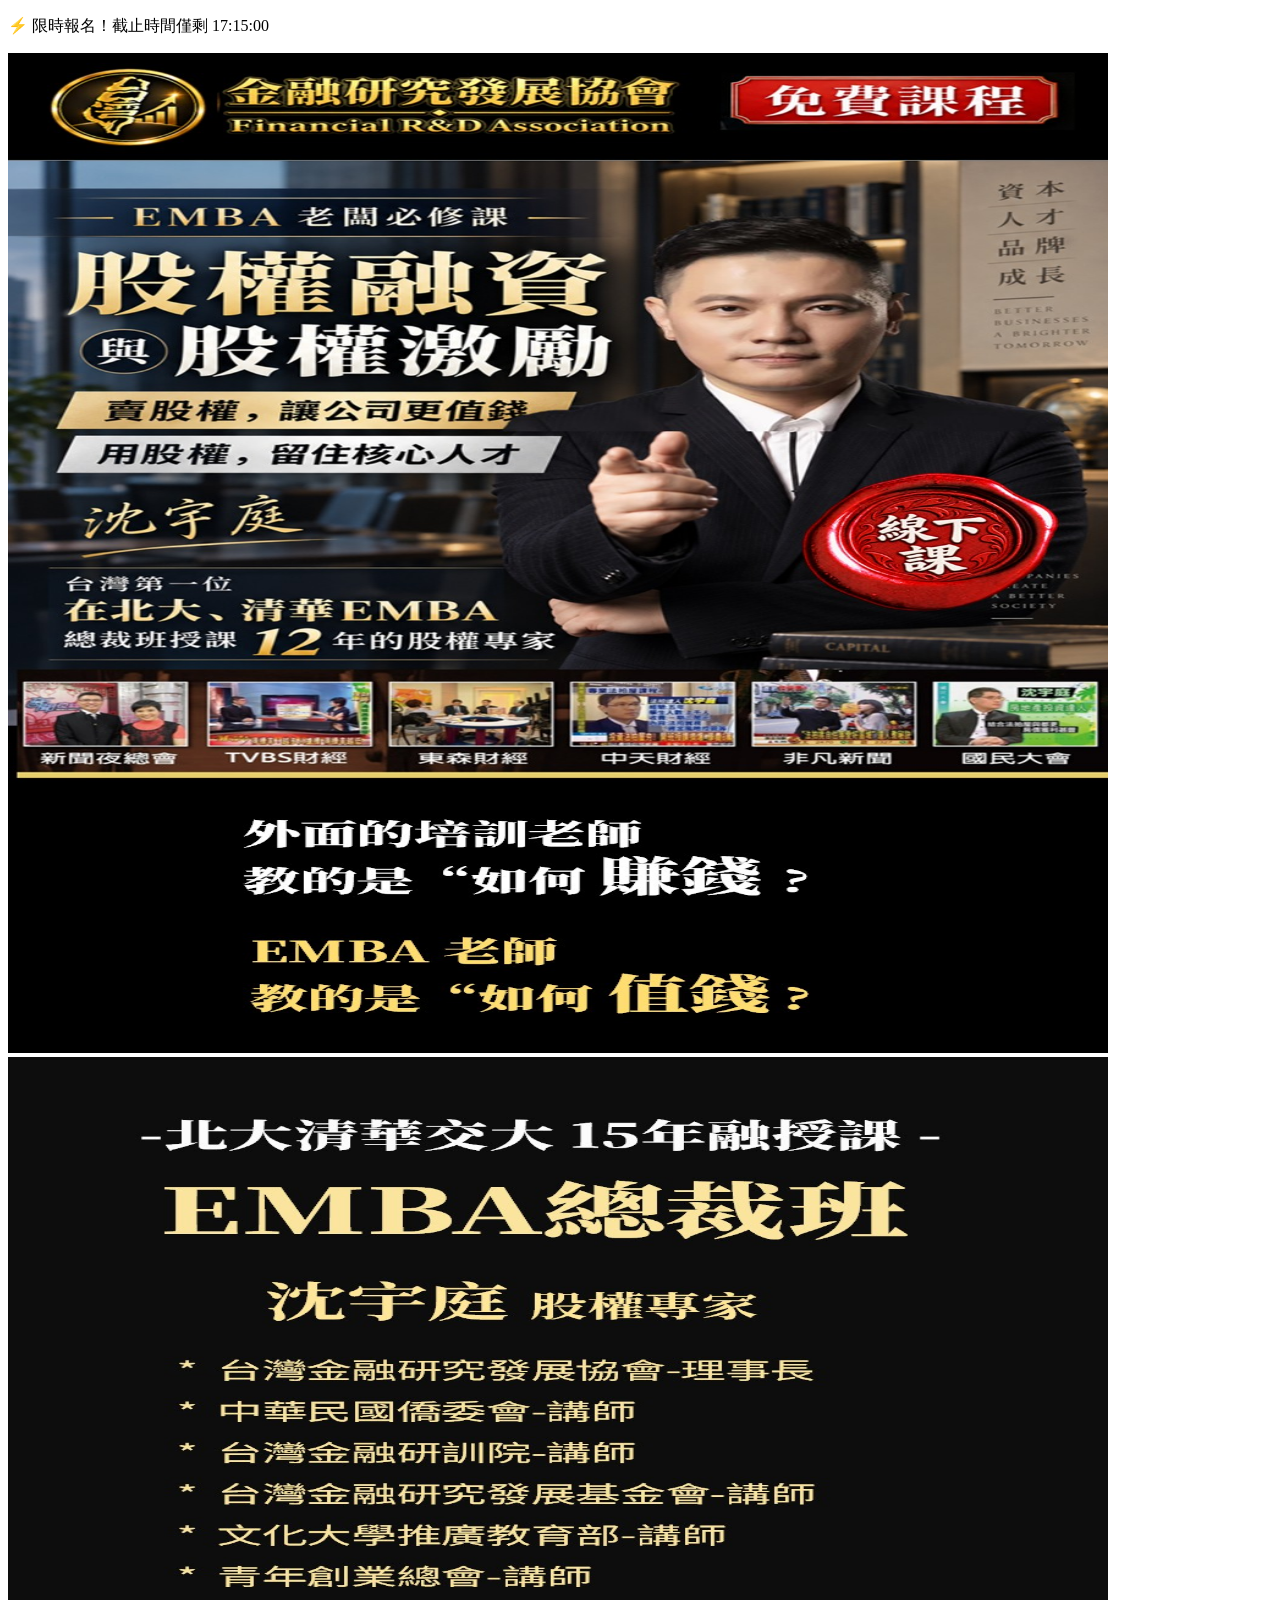
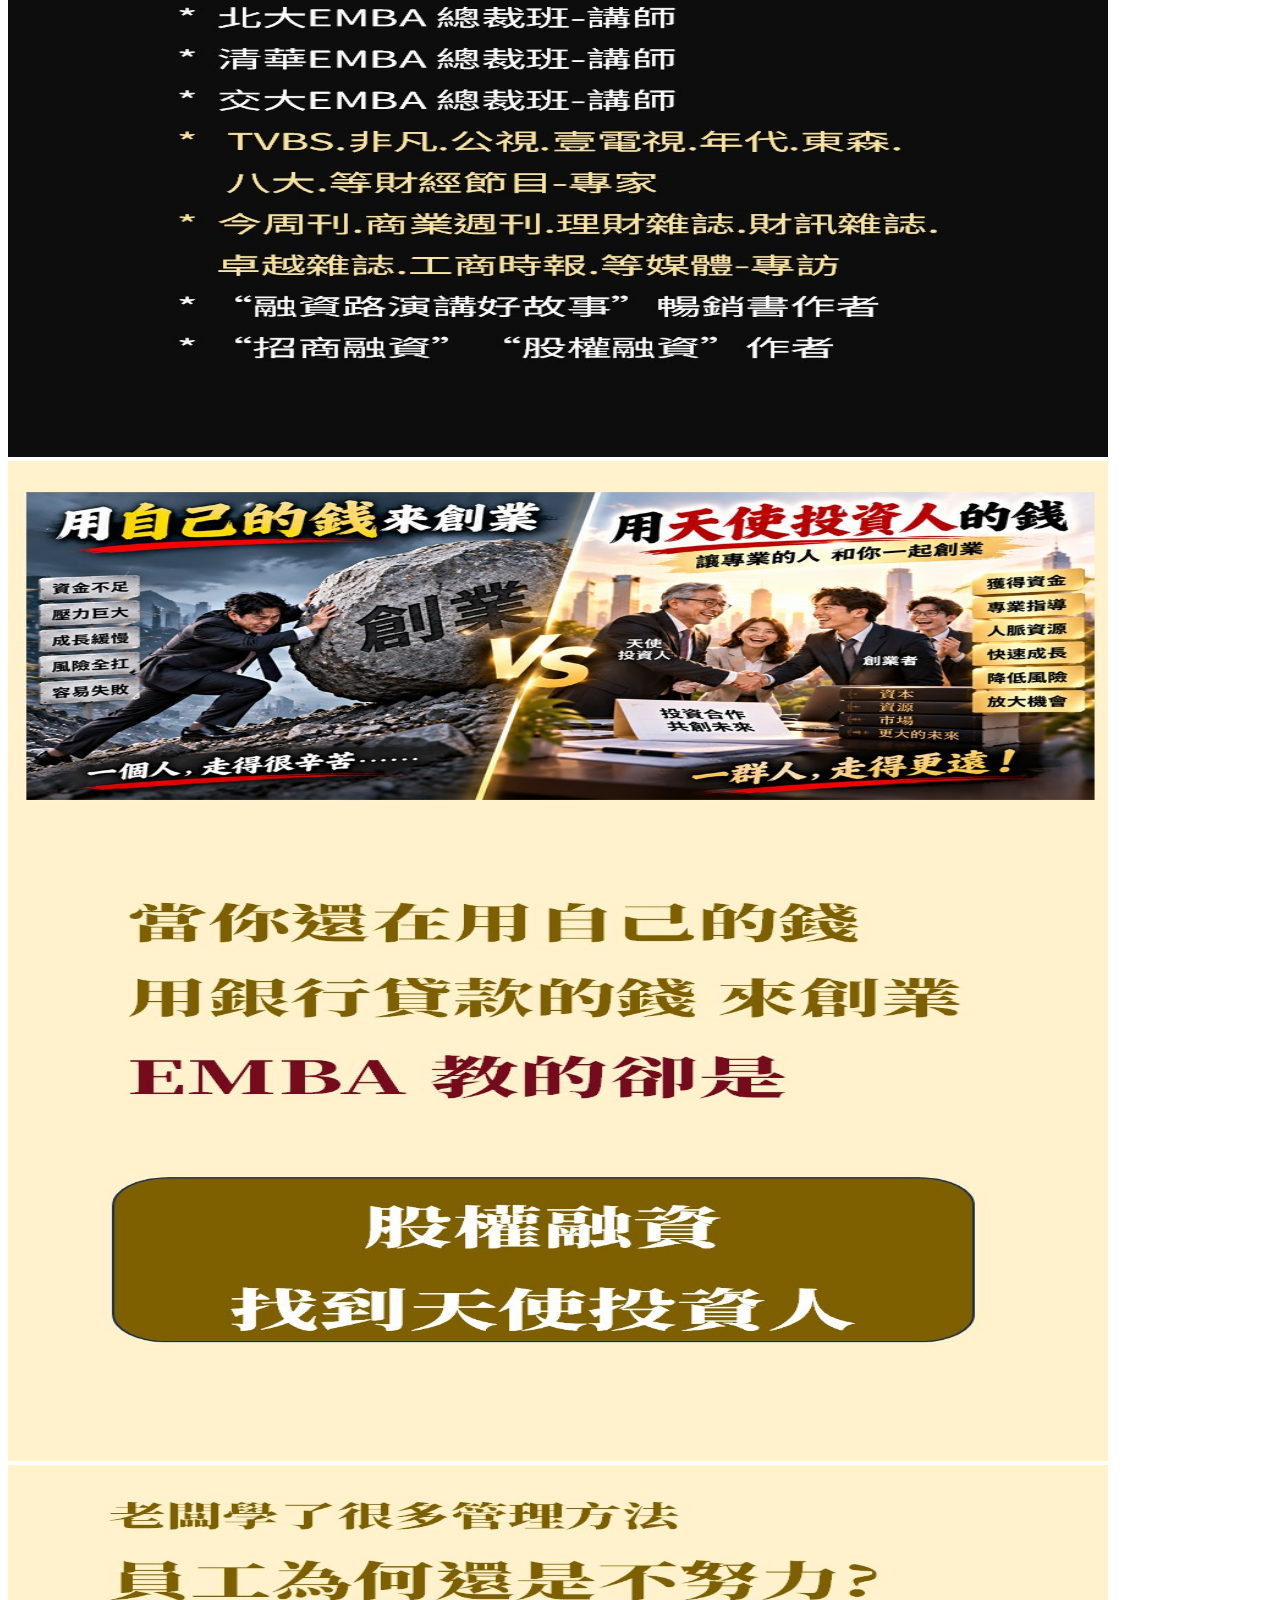
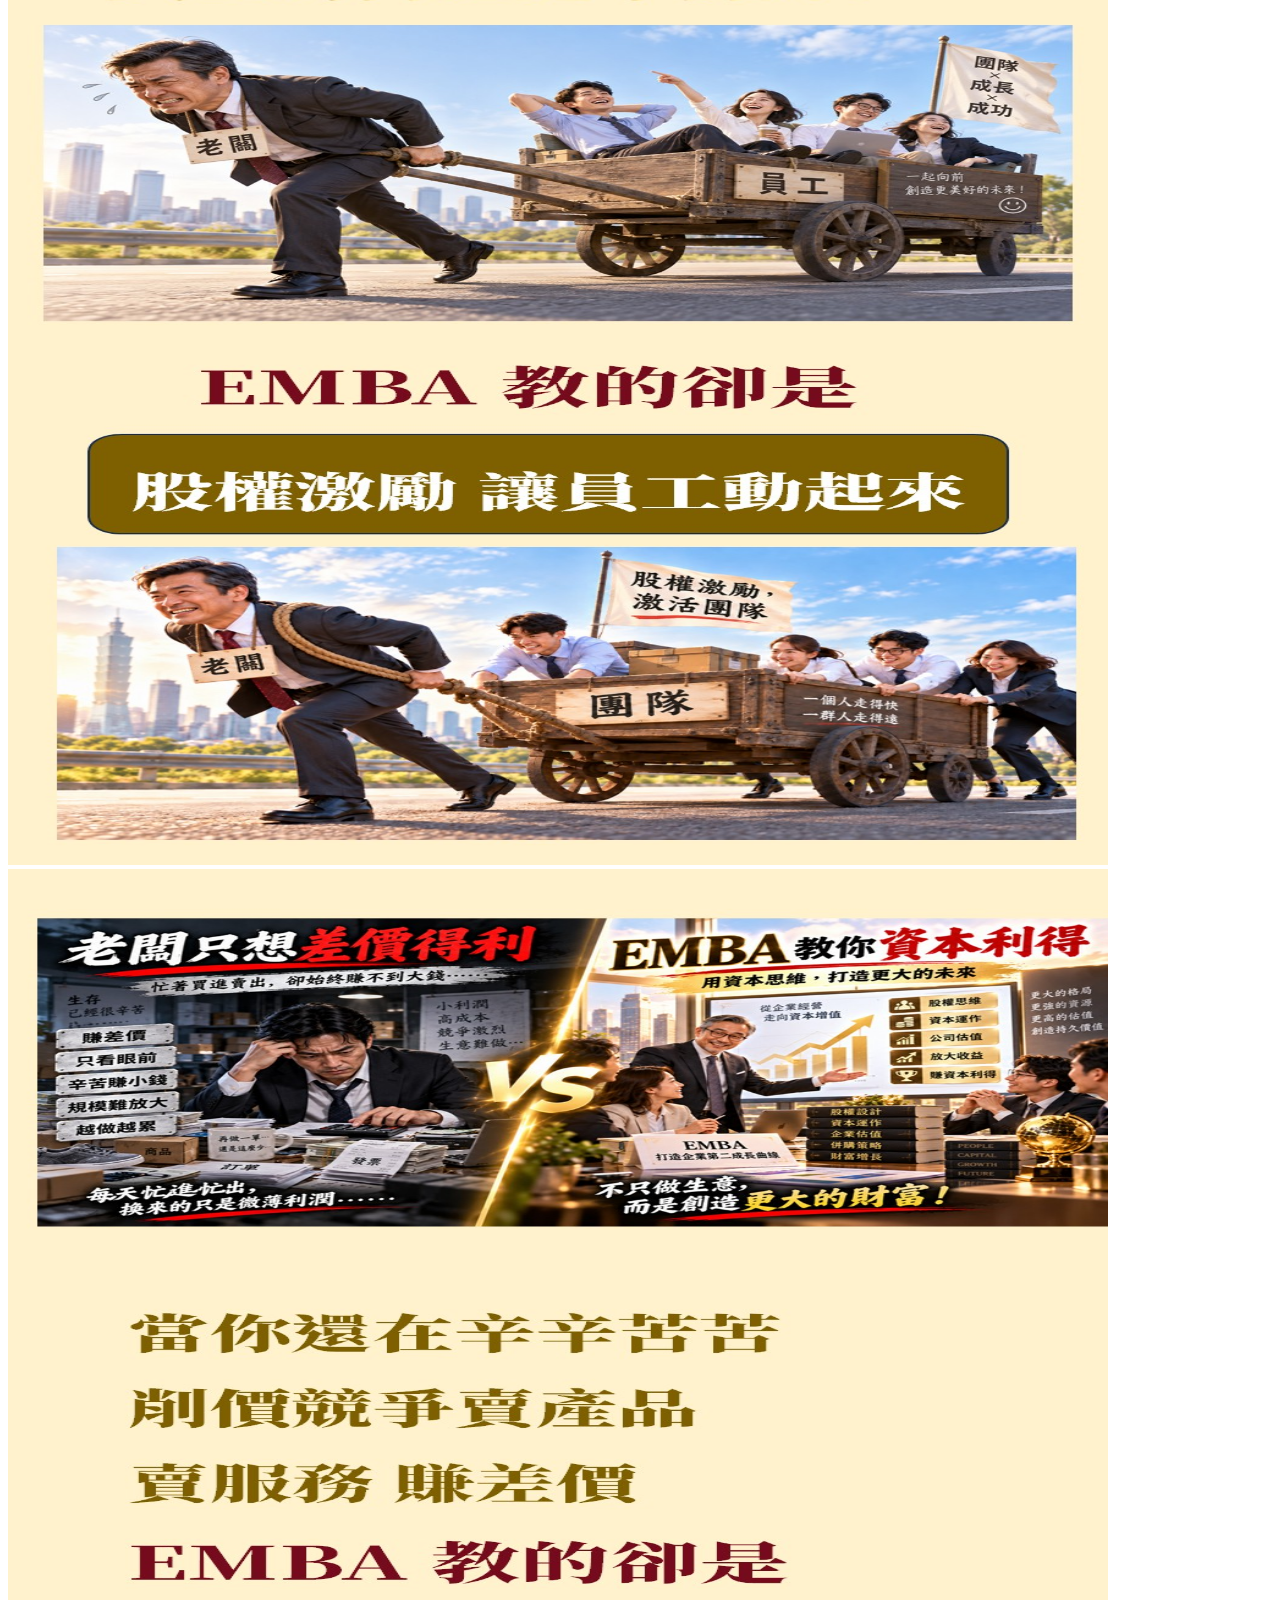
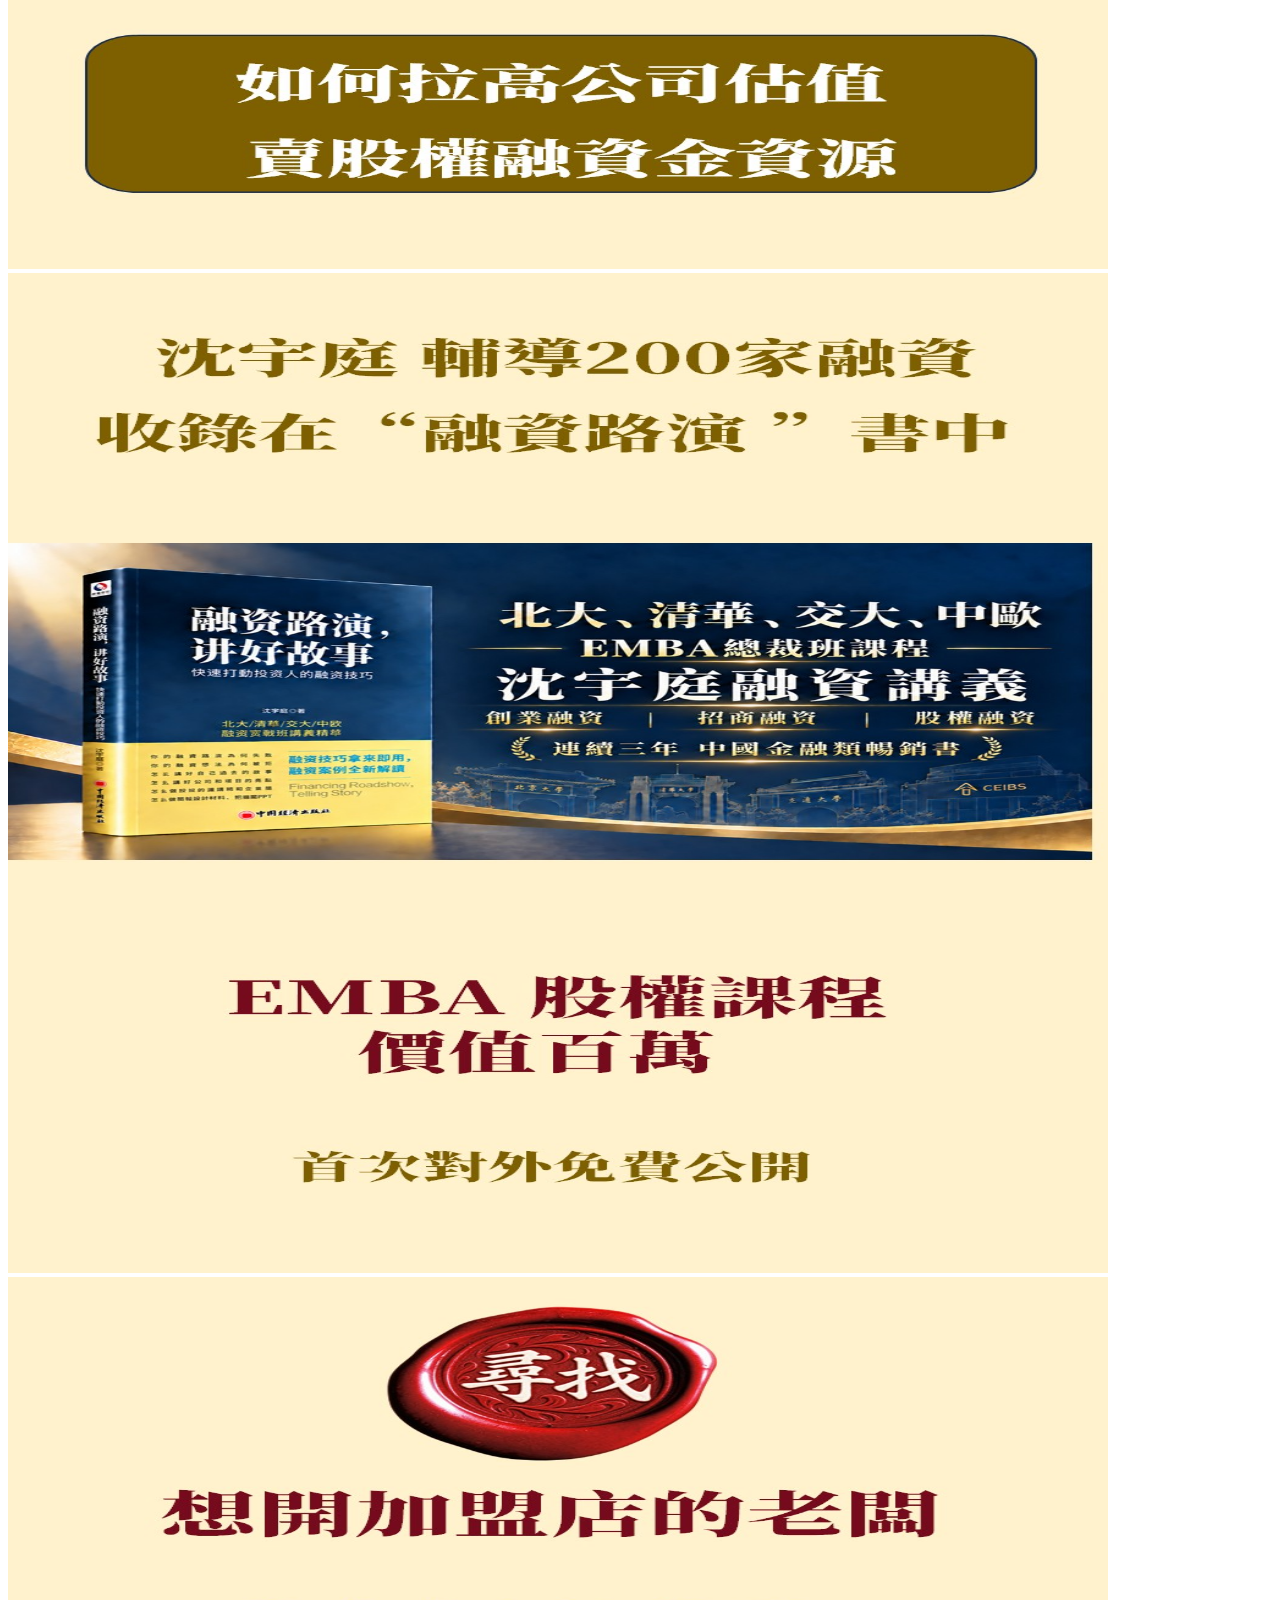
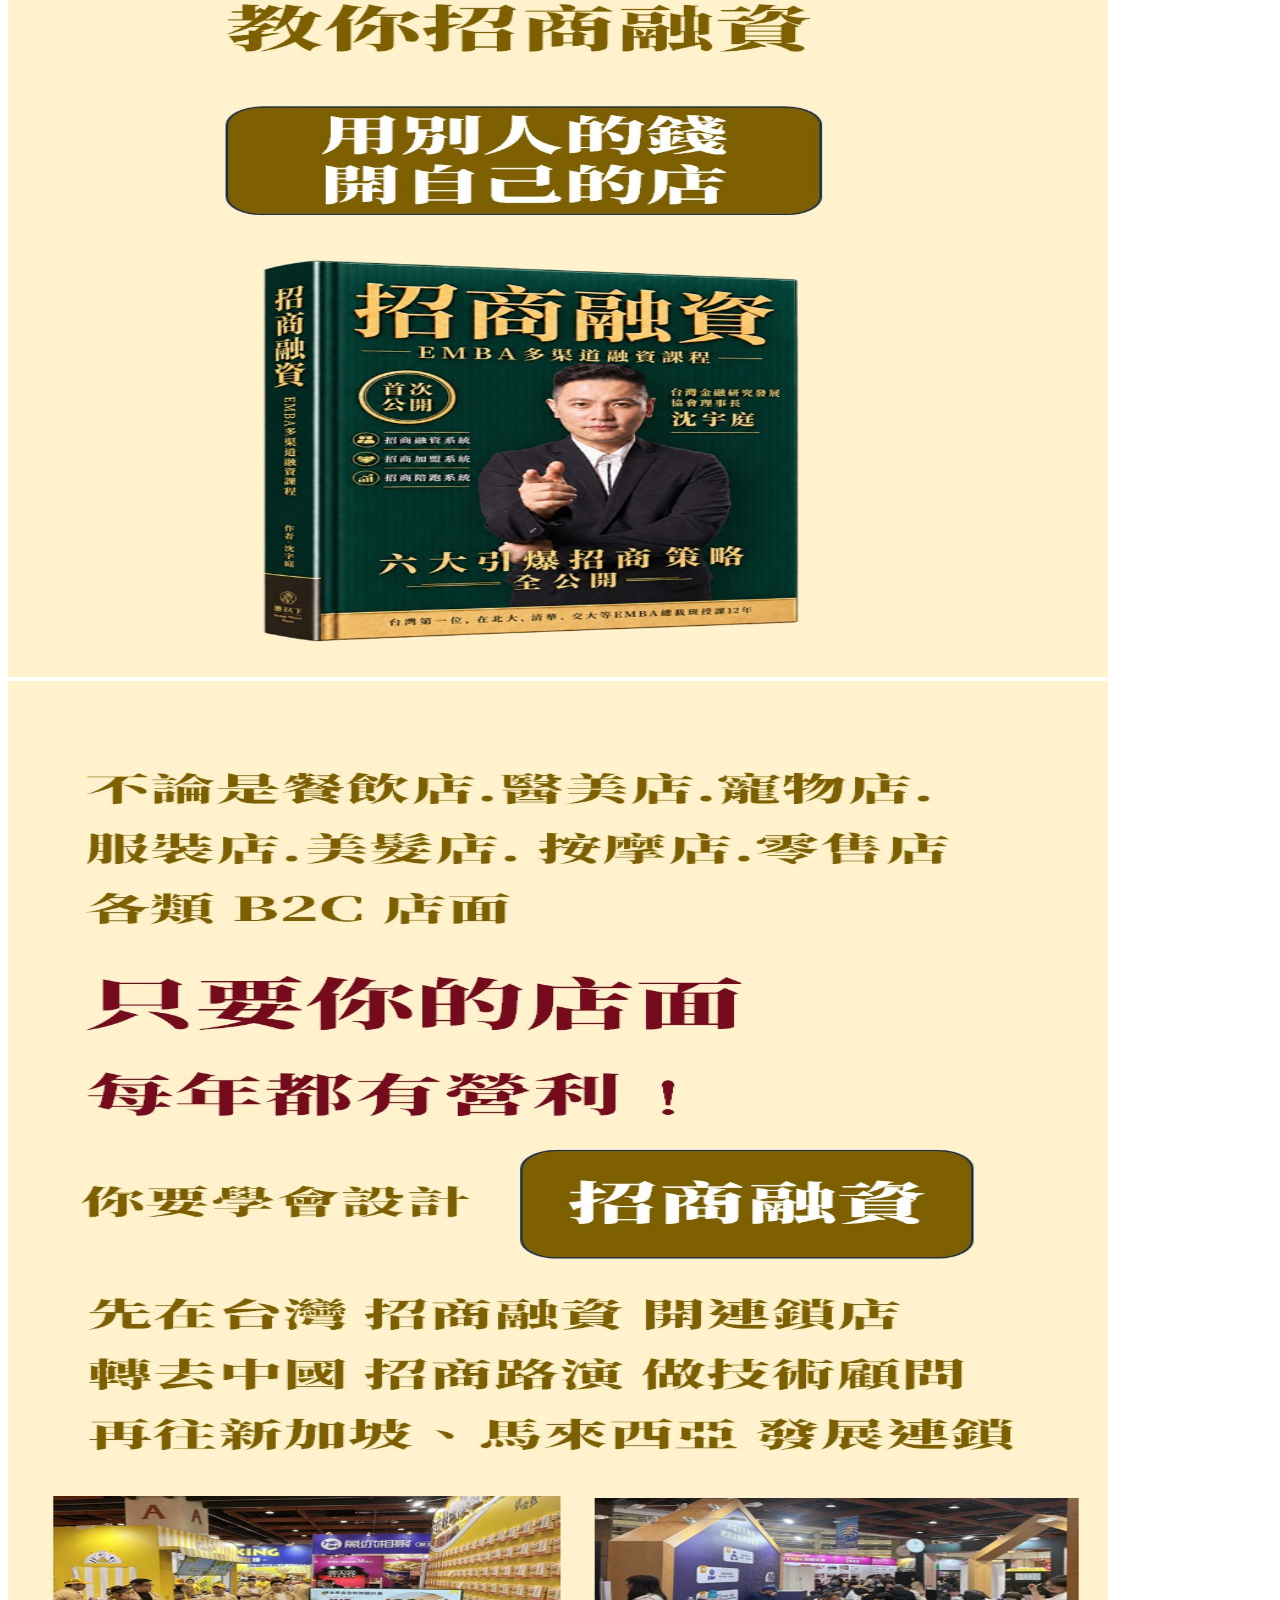
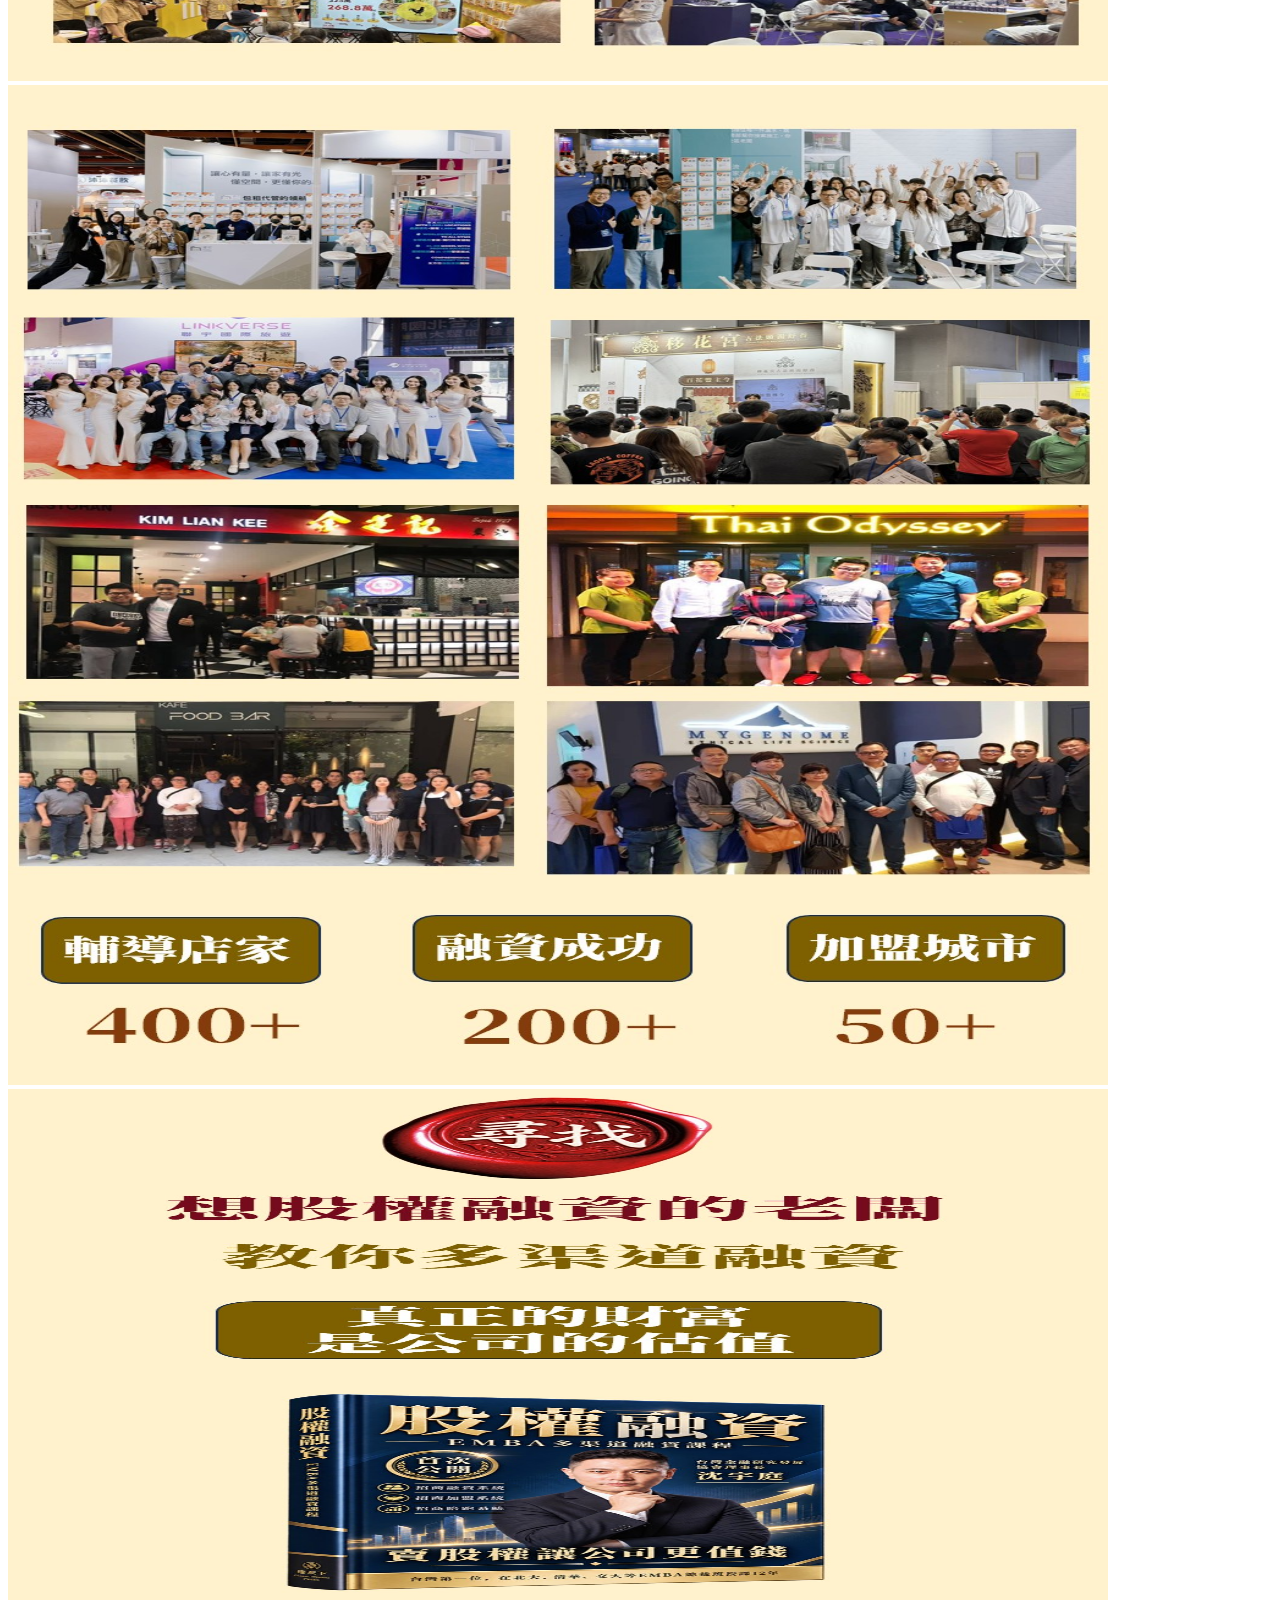
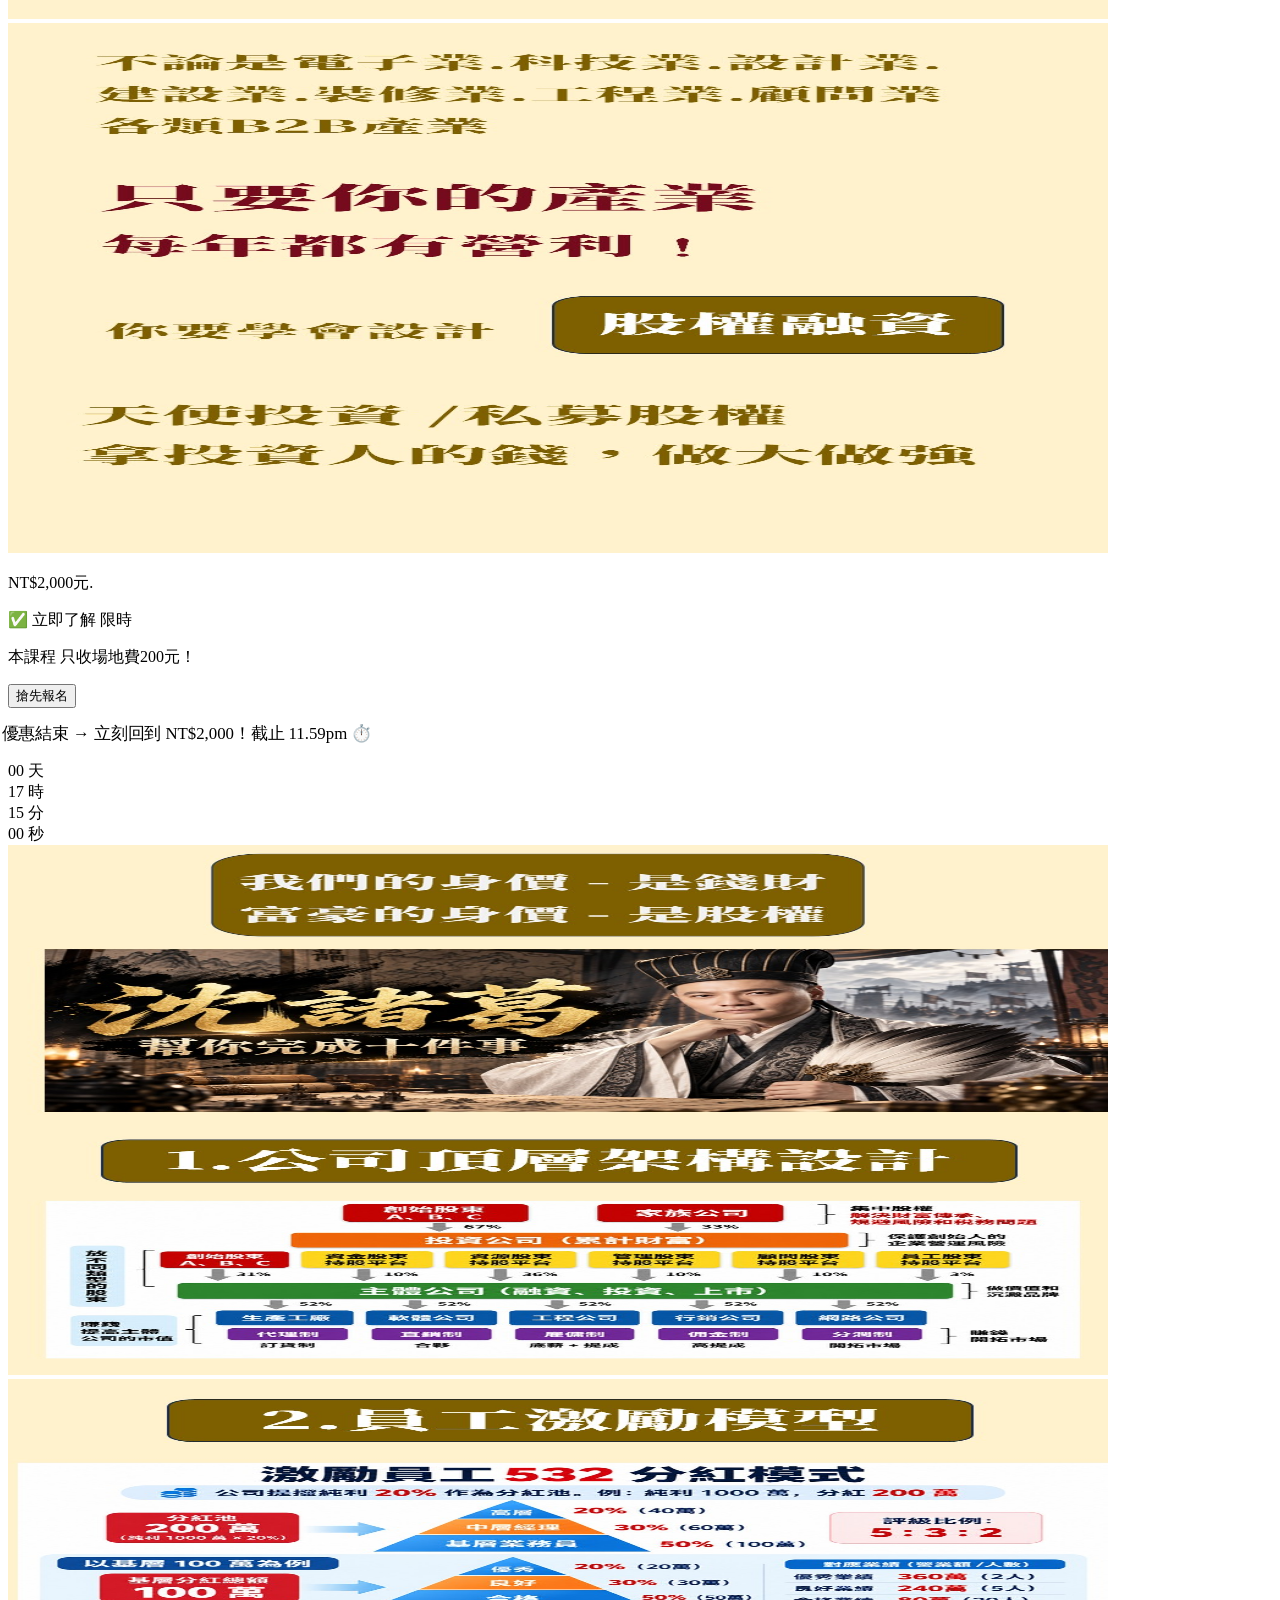
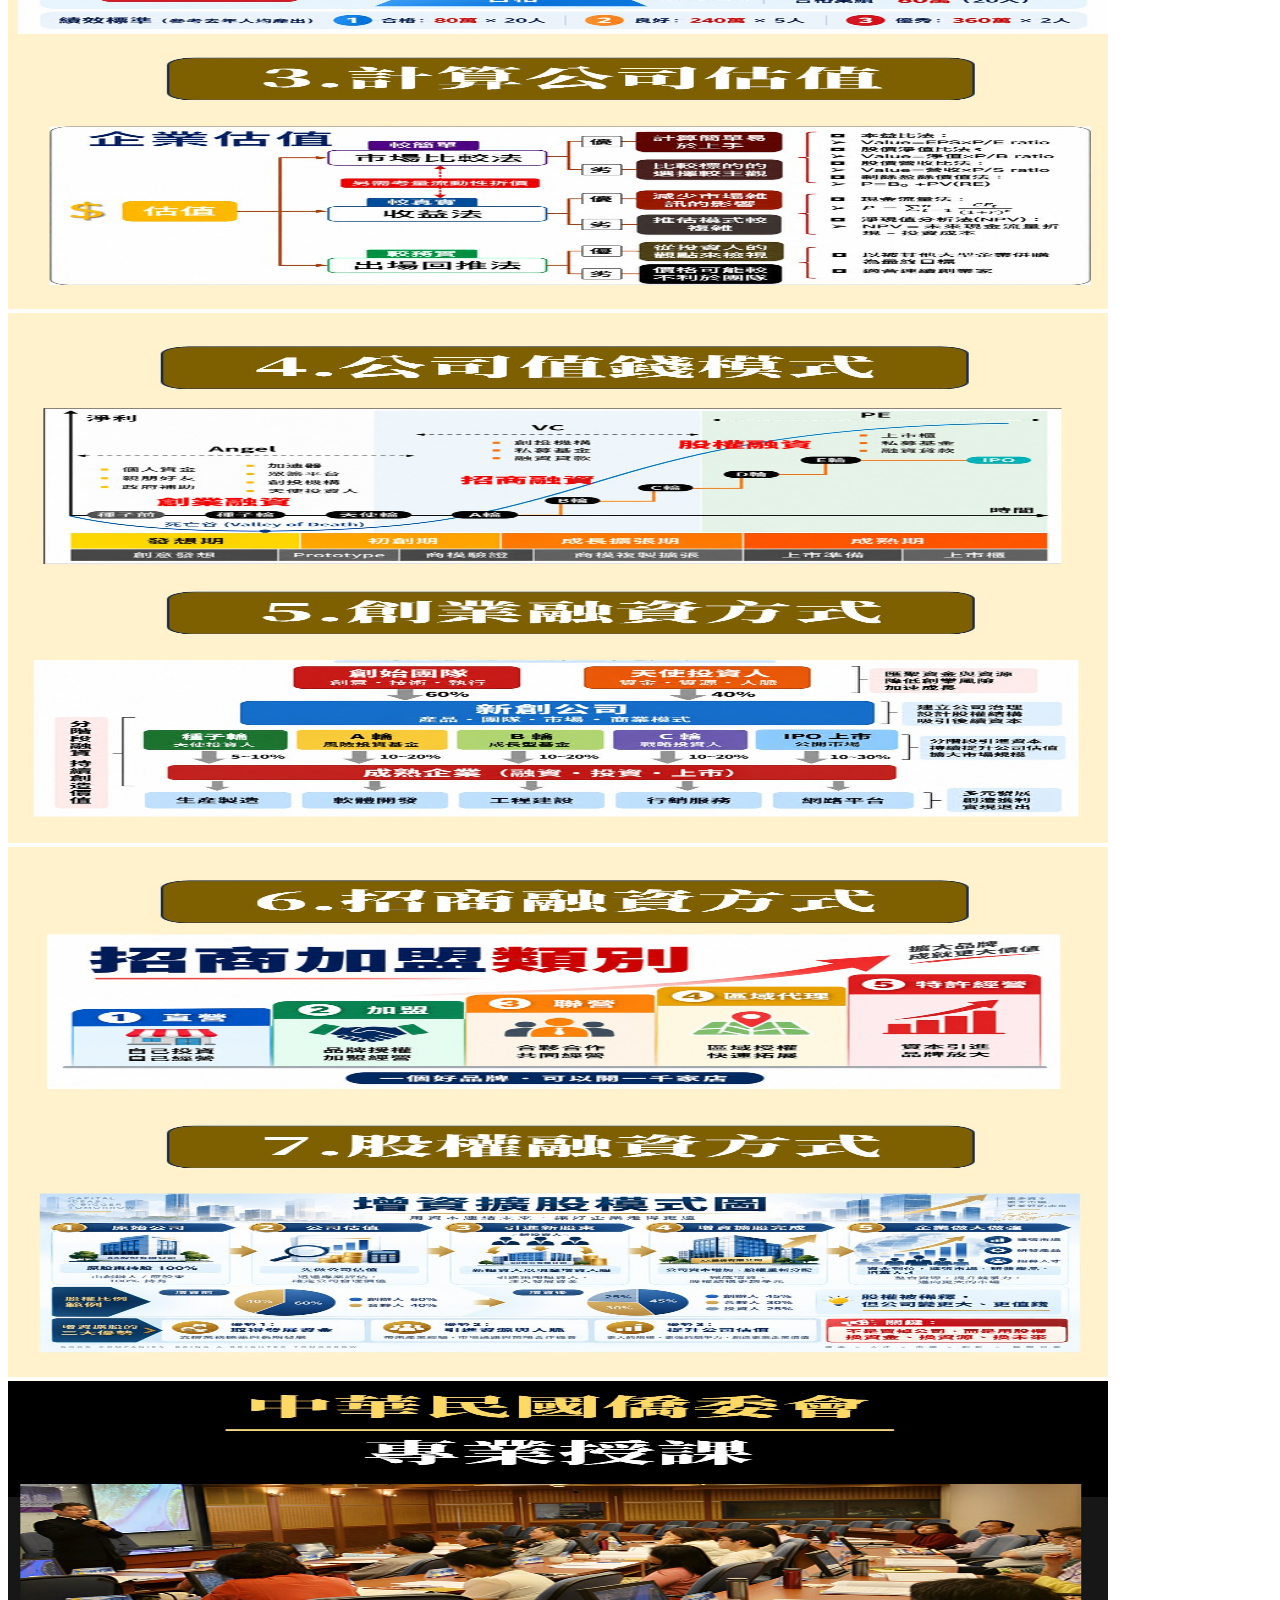
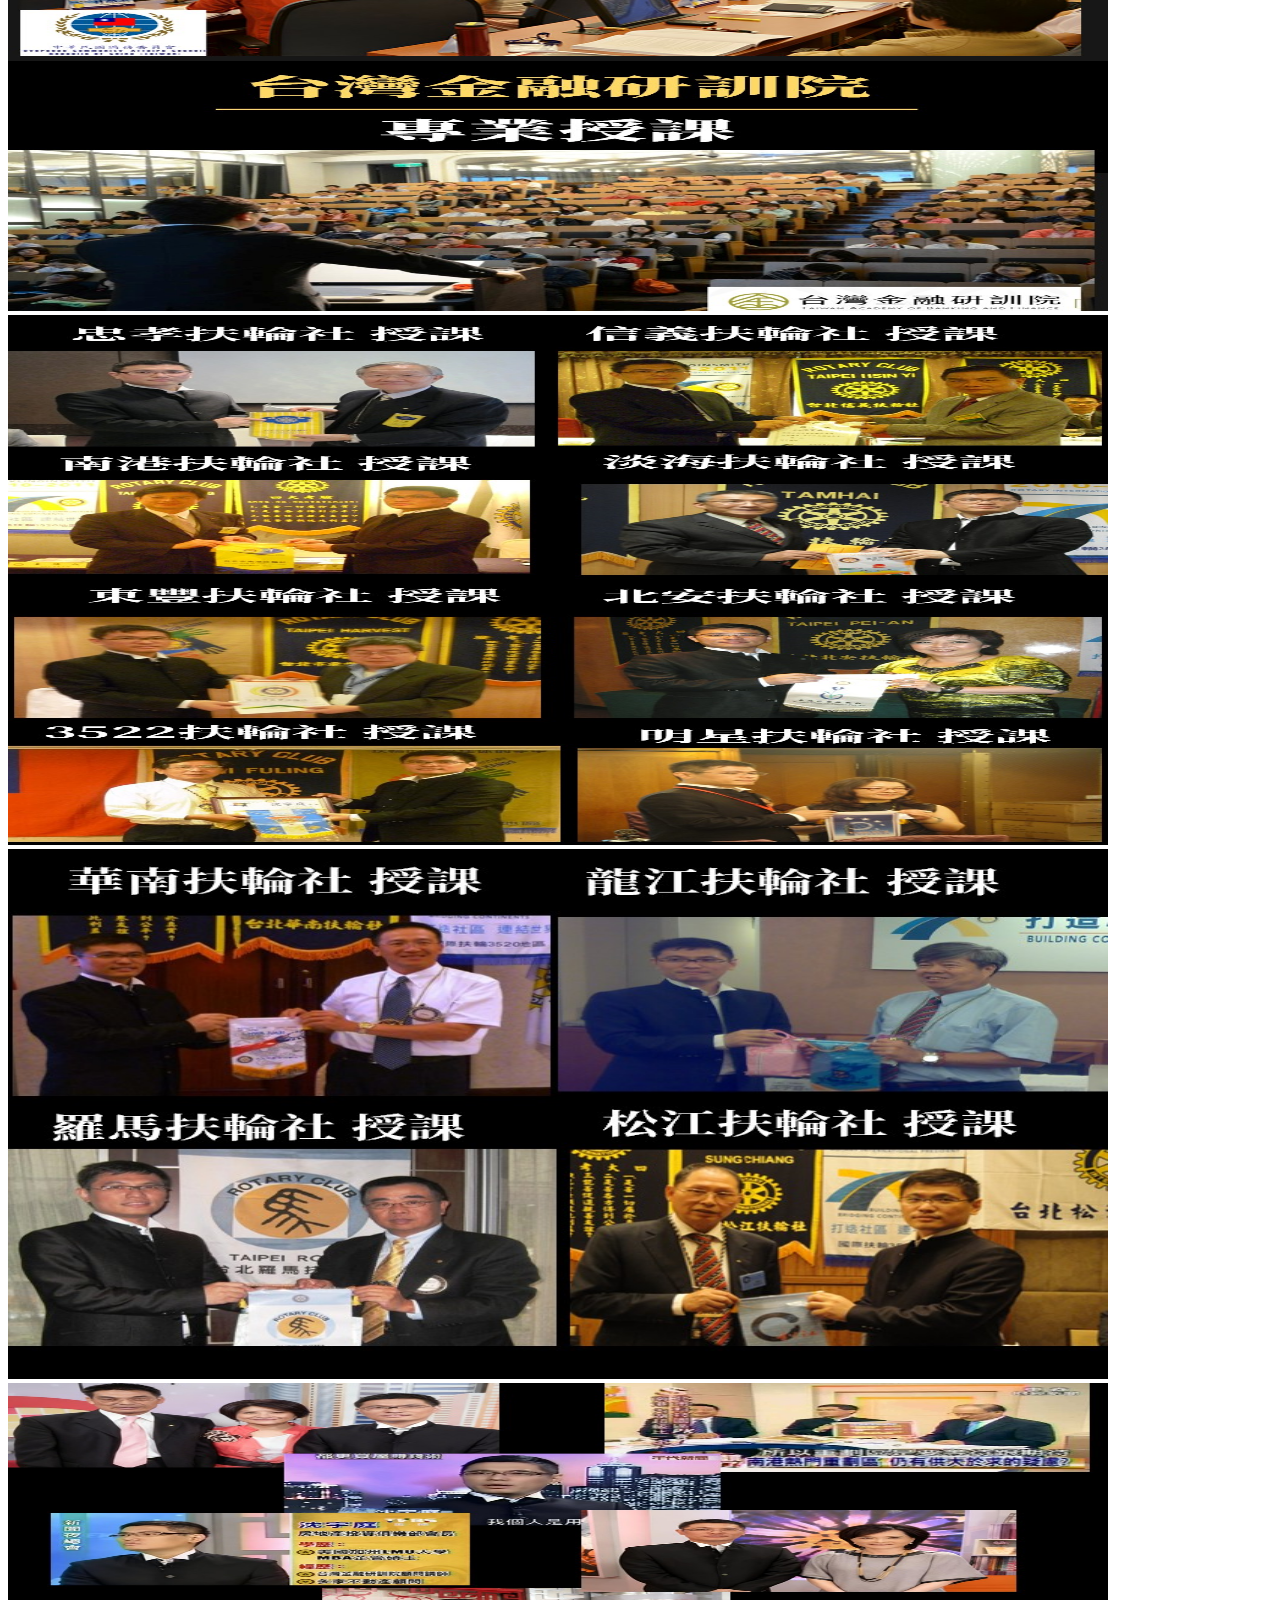
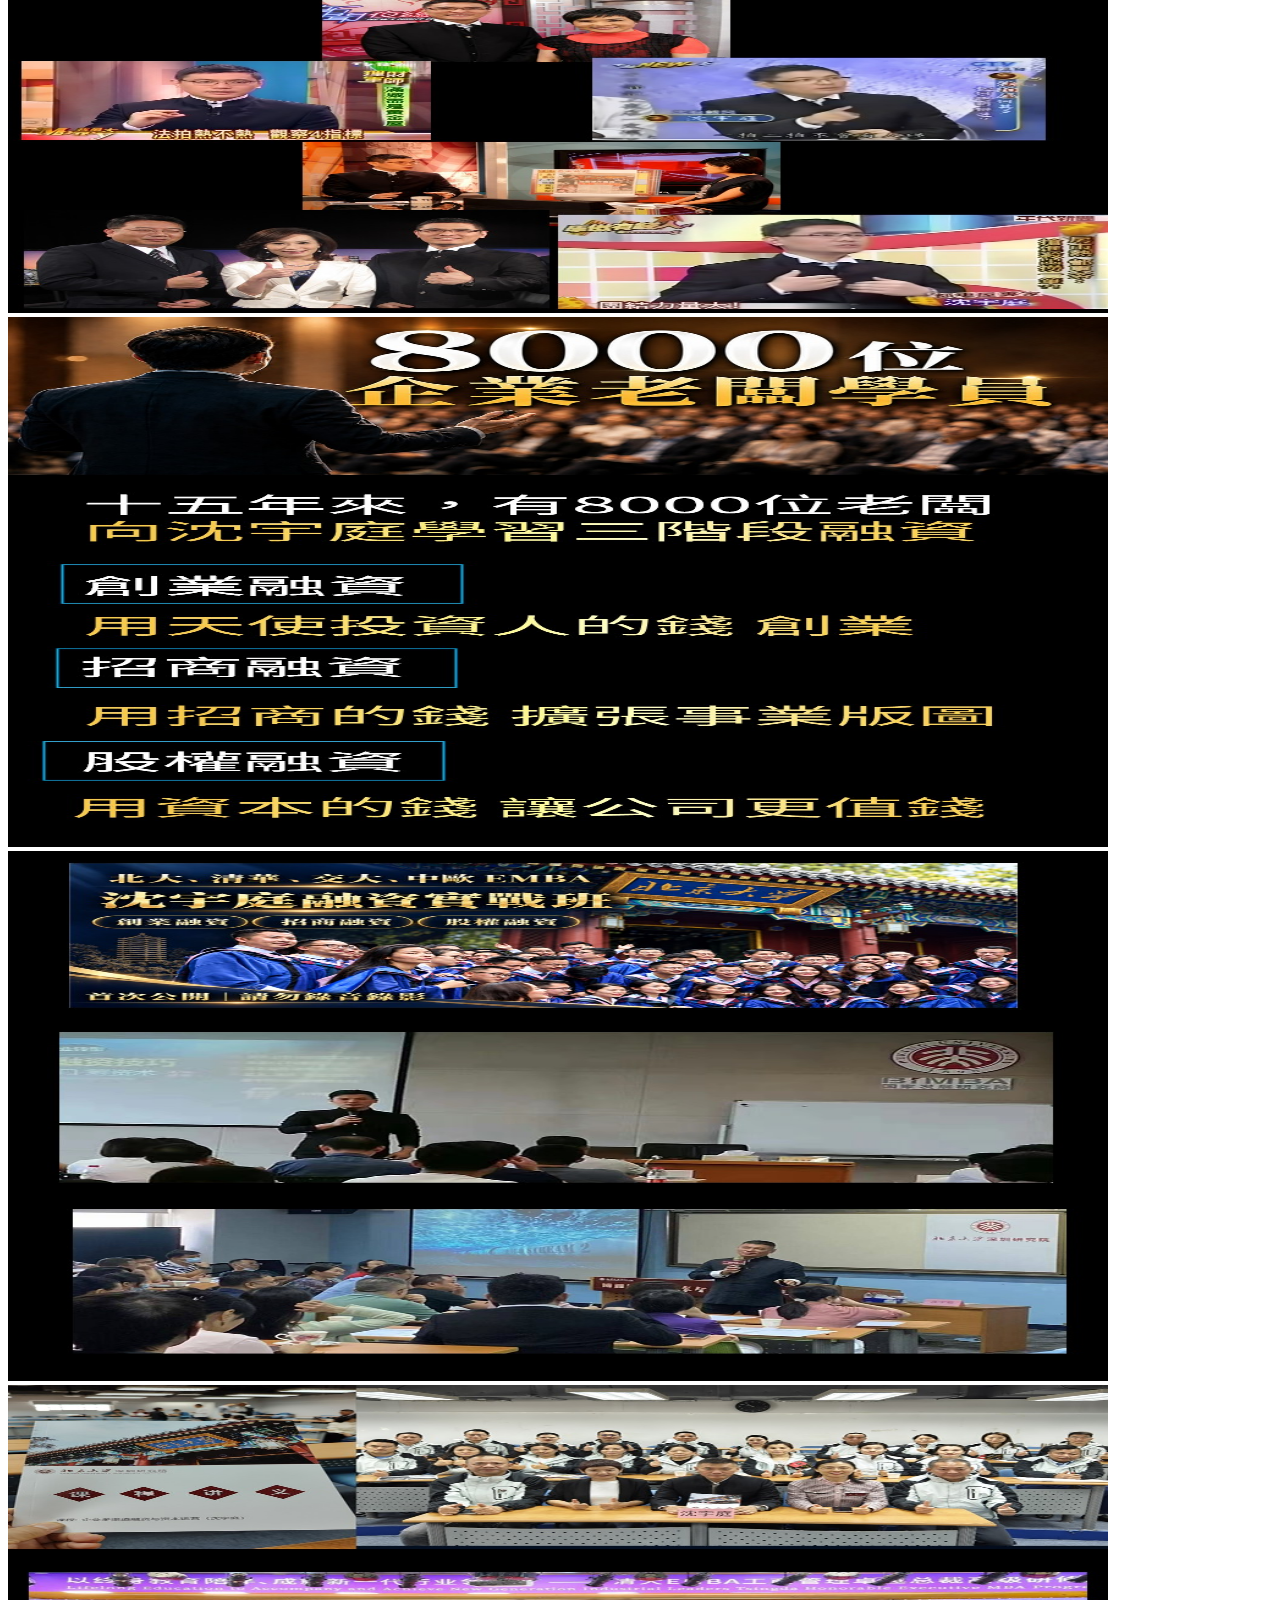
==== commit 809ec1b1: "Fix local image paths and countdown timers, refresh hero photos. Co-authored-by: Cursor <cursoragent" ====
--- a/index.html
+++ b/index.html
@@ -66,63 +66,70 @@
     <div class="hero-image-section">
         <div class="hero-image-wrapper">
             <div class="hero-image-frame">
-                <img src="/data/top.jpg?v=20260818" alt="EMBA商學院的融資課" class="hero-top-image clickable-image" loading="lazy" width="1100" height="1000" onclick="openModal()" style="cursor: pointer;" title="點擊報名">
+                <img src="data/top.jpg?v=20260914" alt="EMBA商學院的融資課" class="hero-top-image clickable-image" loading="lazy" width="1100" height="1000" onclick="openModal()" style="cursor: pointer;" title="點擊報名">
             </div>
         </div>
     </div>
     <!--
     <div class="hero-image-section">
         <div class="hero-image-wrapper">
-            <img src="/data/top1.jpg?v=20260818" alt="EMBA商學院的融資課" class="hero-top-image" loading="lazy" width="1100" height="1000">
+            <img src="data/top1.jpg?v=20260914" alt="EMBA商學院的融資課" class="hero-top-image" loading="lazy" width="1100" height="1000">
         </div>
     </div>
     -->
     <div class="hero-image-section">
         <div class="hero-image-wrapper">
-            <img src="/data/top1.jpg?v=20260818" alt="EMBA商學院的融資課" class="hero-top-image" loading="lazy" width="1100" height="1000">
-        </div>
-    </div>
-    <div class="hero-image-section">
-        <div class="hero-image-wrapper">
-            <img src="/data/top2.jpg?v=20260818" alt="EMBA商學院的融資課" class="hero-top-image" loading="lazy" width="1100" height="1000">
-        </div>
-    </div>
-    <div class="hero-image-section">
-        <div class="hero-image-wrapper">
-            <img src="/data/top3.jpg?v=20260818" alt="EMBA商學院的融資課" class="hero-top-image" loading="lazy" width="1100" height="1000">
-        </div>
-    </div>
-    <div class="hero-image-section">
-        <div class="hero-image-wrapper">
-            <img src="/data/top4.jpg?v=20260818" alt="EMBA商學院的融資課" class="hero-top-image" loading="lazy" width="1100" height="1000">
-        </div>
-    </div>
-    <div class="hero-image-section">
-        <div class="hero-image-wrapper">
-            <img src="/data/top5.jpg?v=20260818" alt="EMBA商學院的融資課" class="hero-top-image" loading="lazy" width="1100" height="1000">
-        </div>
-    </div>
-    <div class="hero-image-section">
-        <div class="hero-image-wrapper">
-            <img src="/data/top6.jpg?v=20260818" alt="EMBA商學院的融資課" class="hero-top-image" loading="lazy" width="1100" height="1000">
-        </div>
-    </div>
-    <div class="hero-image-section">
-        <div class="hero-image-wrapper">
-            <img src="/data/top7.jpg?v=20260818" alt="EMBA商學院的融資課" class="hero-top-image" loading="lazy" width="1100" height="1000">
+            <img src="data/top1.jpg?v=20260914" alt="EMBA商學院的融資課" class="hero-top-image" loading="lazy" width="1100" height="1000">
+        </div>
+    </div>
+    <div class="hero-image-section">
+        <div class="hero-image-wrapper">
+            <img src="data/top2.jpg?v=20260914" alt="EMBA商學院的融資課" class="hero-top-image" loading="lazy" width="1100" height="1000">
+        </div>
+    </div>
+    <div class="hero-image-section">
+        <div class="hero-image-wrapper">
+            <img src="data/top3.jpg?v=20260914" alt="EMBA商學院的融資課" class="hero-top-image" loading="lazy" width="1100" height="1000">
+        </div>
+    </div>
+    <div class="hero-image-section">
+        <div class="hero-image-wrapper">
+            <img src="data/top4.jpg?v=20260914" alt="EMBA商學院的融資課" class="hero-top-image" loading="lazy" width="1100" height="1000">
+        </div>
+    </div>
+    <div class="hero-image-section">
+        <div class="hero-image-wrapper">
+            <img src="data/top5.jpg?v=20260914" alt="EMBA商學院的融資課" class="hero-top-image" loading="lazy" width="1100" height="1000">
+        </div>
+    </div>
+    <div class="hero-image-section">
+        <div class="hero-image-wrapper">
+            <img src="data/top6.jpg?v=20260914" alt="EMBA商學院的融資課" class="hero-top-image" loading="lazy" width="1100" height="1000">
+        </div>
+    </div>
+    <div class="hero-image-section">
+        <div class="hero-image-wrapper">
+            <img src="data/top7.jpg?v=20260914" alt="EMBA商學院的融資課" class="hero-top-image" loading="lazy" width="1100" height="1000">
+        </div>
+    </div>
+    <div class="hero-image-section">
+        <div class="hero-image-wrapper">
+            <img src="data/top8.jpg?v=20260914" alt="EMBA商學院的融資課" class="hero-top-image" loading="lazy" width="1100" height="1000">
+        </div>
+    </div>
+    <div class="hero-image-section"></div>
+        <div class="hero-image-wrapper">
+            <img src="data/top9.jpg?v=20260914" alt="EMBA商學院的融資課" class="hero-top-image" loading="lazy" width="1100" height="530">
+        </div>
+    </div>
+    <div class="hero-image-section"></div>
+        <div class="hero-image-wrapper">
+            <img src="data/top10.jpg?v=20260914" alt="EMBA商學院的融資課" class="hero-top-image" loading="lazy" width="1100" height="530">
         </div>
     </div>
     <!-- Hero Section -->
-    <!--
     <section class="hero-section">
         <div class="container">
-            <div class="media-logos">
-                <p>Windows | macOS | Android | iOS / iPadOS| Virtual | AWS | IBM | Google | Microsoft | Apple | Amazon | Facebook | Twitter | Instagram | LinkedIn | YouTube | TikTok | </p>
-            </div>
-            
-            <h1 class="main-headline" data-i18n="main-headline">
-                別再等機會，用AI創造機會！
-            </h1>
             
             <div class="offer-box">      
                 <div class="pricing">
@@ -135,175 +142,156 @@
                 
                 <p class="urgency-text" data-i18n="urgency-text">⏱️ 優惠結束 → 立刻回到 NT$2,000！截止 11.59pm ⏱️</p>
             </div>
-
-
-            <!-- 倒计时器 
             <div class="countdown-timer">
                 <div class="timer-item">
-                    <span class="timer-value" id="days">00</span>
+                    <span class="timer-value" data-unit="days">00</span>
                     <span class="timer-label" data-i18n="timer-days">天</span>
                 </div>
                 <div class="timer-item">
-                    <span class="timer-value" id="hours">00</span>
+                    <span class="timer-value" data-unit="hours">00</span>
                     <span class="timer-label" data-i18n="timer-hours">時</span>
                 </div>
                 <div class="timer-item">
-                    <span class="timer-value" id="minutes">00</span>
+                    <span class="timer-value" data-unit="minutes">00</span>
                     <span class="timer-label" data-i18n="timer-minutes">分</span>
                 </div>
                 <div class="timer-item">
-                    <span class="timer-value" id="seconds">00</span>
+                    <span class="timer-value" data-unit="seconds">00</span>
                     <span class="timer-label" data-i18n="timer-seconds">秒</span>
                 </div>
             </div>
         </div>
     </section>
-    -->
-    <div class="hero-image-section">
-        <div class="hero-image-wrapper">
-            <img src="/data/top8.jpg?v=20260818" alt="EMBA商學院的融資課" class="hero-top-image" loading="lazy" width="1100" height="1000">
-        </div>
-    </div>
-    <div class="hero-image-section"></div>
-        <div class="hero-image-wrapper">
-            <img src="/data/top9.jpg?v=20260818" alt="EMBA商學院的融資課" class="hero-top-image" loading="lazy" width="1100" height="530">
-        </div>
-    </div>
-    <div class="hero-image-section"></div>
-        <div class="hero-image-wrapper">
-            <img src="/data/top10.jpg?v=20260818" alt="EMBA商學院的融資課" class="hero-top-image" loading="lazy" width="1100" height="530">
-        </div>
-    </div>
-    <div class="hero-image-section"></div>
-        <div class="hero-image-wrapper">
-            <img src="/data/top11.jpg?v=20260818" alt="EMBA商學院的融資課" class="hero-top-image" loading="lazy" width="1100" height="530">
-        </div>
-    </div>
-    <div class="hero-image-section"></div>
-        <div class="hero-image-wrapper">
-            <img src="/data/top12.jpg?v=20260818" alt="EMBA商學院的融資課" class="hero-top-image" loading="lazy" width="1100" height="530">
+    <div class="hero-image-section"></div>
+        <div class="hero-image-wrapper">
+            <img src="data/top11.jpg?v=20260914" alt="EMBA商學院的融資課" class="hero-top-image" loading="lazy" width="1100" height="530">
+        </div>
+    </div>
+    <div class="hero-image-section"></div>
+        <div class="hero-image-wrapper">
+            <img src="data/top12.jpg?v=20260914" alt="EMBA商學院的融資課" class="hero-top-image" loading="lazy" width="1100" height="530">
         </div>  
     </div>
     <div class="hero-image-section"></div>
         <div class="hero-image-wrapper">
-            <img src="/data/top13.jpg?v=20260818" alt="EMBA商學院的融資課" class="hero-top-image" loading="lazy" width="1100" height="530">
-        </div>
-    </div>
-    <div class="hero-image-section"></div>
-        <div class="hero-image-wrapper">
-            <img src="/data/top14.jpg?v=20260818" alt="EMBA商學院的融資課" class="hero-top-image" loading="lazy" width="1100" height="530">
-        </div>
-    </div>
-    <div class="hero-image-section"></div>
-        <div class="hero-image-wrapper">
-            <img src="/data/top15.jpg?v=20260818" alt="EMBA商學院的融資課" class="hero-top-image" loading="lazy" width="1100" height="530">
-        </div>
-    </div>
-    <div class="hero-image-section"></div>
-        <div class="hero-image-wrapper">
-            <img src="/data/top16.jpg?v=20260818" alt="EMBA商學院的融資課" class="hero-top-image" loading="lazy" width="1100" height="530">
+            <img src="data/top13.jpg?v=20260914" alt="EMBA商學院的融資課" class="hero-top-image" loading="lazy" width="1100" height="530">
+        </div>
+    </div>
+    <div class="hero-image-section"></div>
+        <div class="hero-image-wrapper">
+            <img src="data/top14.jpg?v=20260914" alt="EMBA商學院的融資課" class="hero-top-image" loading="lazy" width="1100" height="530">
+        </div>
+    </div>
+    <div class="hero-image-section"></div>
+        <div class="hero-image-wrapper">
+            <img src="data/top15.jpg?v=20260914" alt="EMBA商學院的融資課" class="hero-top-image" loading="lazy" width="1100" height="530">
+        </div>
+    </div>
+    <div class="hero-image-section"></div>
+        <div class="hero-image-wrapper">
+            <img src="data/top16.jpg?v=20260914" alt="EMBA商學院的融資課" class="hero-top-image" loading="lazy" width="1100" height="530">
+        </div>
+    </div>
+    <div class="hero-image-section"></div>
+        <div class="hero-image-wrapper">
+            <img src="data/top17.jpg?v=20260914" alt="EMBA商學院的融資課" class="hero-top-image" loading="lazy" width="1100" height="530">
+        </div>
+    </div>
+    <div class="hero-image-section"></div>
+        <div class="hero-image-wrapper">
+            <img src="data/top18.jpg?v=20260914" alt="EMBA商學院的融資課" class="hero-top-image" loading="lazy" width="1100" height="530">
+        </div>
+    </div>
+    <div class="hero-image-section"></div>
+        <div class="hero-image-wrapper">
+            <img src="data/top19.jpg?v=20260914" alt="EMBA商學院的融資課" class="hero-top-image" loading="lazy" width="1100" height="530">
+        </div>
+    </div>
+    <div class="hero-image-section"></div>
+        <div class="hero-image-wrapper">
+            <img src="data/top20.jpg?v=20260914" alt="EMBA商學院的融資課" class="hero-top-image" loading="lazy" width="1100" height="530">
+        </div>
+    </div>
+    <div class="hero-image-section"></div>
+        <div class="hero-image-wrapper">
+            <img src="data/top21.jpg?v=20260914" alt="EMBA商學院的融資課" class="hero-top-image" loading="lazy" width="1100" height="530">
         </div>
     </div>
     <!--
     <div class="hero-image-section"></div>
         <div class="hero-image-wrapper">
-            <img src="/data/top17.jpg?v=20260818" alt="EMBA商學院的融資課" class="hero-top-image" loading="lazy" width="1100" height="530">
-        </div>
-    </div>
-    <div class="hero-image-section"></div>
-        <div class="hero-image-wrapper">
-            <img src="/data/top18.jpg?v=20260818" alt="EMBA商學院的融資課" class="hero-top-image" loading="lazy" width="1100" height="530">
-        </div>
-    </div>
-    <div class="hero-image-section"></div>
-        <div class="hero-image-wrapper">
-            <img src="/data/top19.jpg?v=20260818" alt="EMBA商學院的融資課" class="hero-top-image" loading="lazy" width="1100" height="530">
-        </div>
-    </div>
-    <div class="hero-image-section"></div>
-        <div class="hero-image-wrapper">
-            <img src="/data/top20.jpg?v=20260818" alt="EMBA商學院的融資課" class="hero-top-image" loading="lazy" width="1100" height="530">
-        </div>
-    </div>
-    <div class="hero-image-section"></div>
-        <div class="hero-image-wrapper">
-            <img src="/data/top21.jpg?v=20260818" alt="EMBA商學院的融資課" class="hero-top-image" loading="lazy" width="1100" height="530">
-        </div>
-    </div>
-    <div class="hero-image-section"></div>
-        <div class="hero-image-wrapper">
-            <img src="/data/top22.jpg?v=20260818" alt="EMBA商學院的融資課" class="hero-top-image" loading="lazy" width="1100" height="530">
+            <img src="data/top22.jpg?v=20260914" alt="EMBA商學院的融資課" class="hero-top-image" loading="lazy" width="1100" height="530">
         </div>
     </div>
     <div class="hero-image-section"></div>  
         <div class="hero-image-wrapper">
-            <img src="/data/top23.jpg?v=20260818" alt="EMBA商學院的融資課" class="hero-top-image" loading="lazy" width="1100" height="530">
-        </div>
-    </div>
-    <div class="hero-image-section"></div>
-        <div class="hero-image-wrapper">
-            <img src="/data/top24.jpg?v=20260818" alt="EMBA商學院的融資課" class="hero-top-image" loading="lazy" width="1100" height="530">
-        </div>
-    </div>
-    
-    <div class="hero-image-section"></div>
-        <div class="hero-image-wrapper">
-            <img src="/data/top25.jpg?v=20260818" alt="EMBA商學院的融資課" class="hero-top-image" loading="lazy" width="1100" height="530">
-        </div>
-    </div>
-    <div class="hero-image-section"></div>
-        <div class="hero-image-wrapper">
-            <img src="/data/top26.jpg?v=20260818" alt="EMBA商學院的融資課" class="hero-top-image" loading="lazy" width="1100" height="530">
-        </div>
-    </div>
-    <div class="hero-image-section"></div>
-        <div class="hero-image-wrapper">
-            <img src="/data/top27.jpg?v=20260818" alt="EMBA商學院的融資課" class="hero-top-image" loading="lazy" width="1100" height="530">
-        </div>
-    </div>
-    <div class="hero-image-section"></div>
-        <div class="hero-image-wrapper">
-            <img src="/data/top28.jpg?v=20260818" alt="EMBA商學院的融資課" class="hero-top-image" loading="lazy" width="1100" height="530">
-        </div>
-    </div>
-    <div class="hero-image-section"></div>
-        <div class="hero-image-wrapper">
-            <img src="/data/top29.jpg?v=20260818" alt="EMBA商學院的融資課" class="hero-top-image" loading="lazy" width="1100" height="530">
-        </div>
-    </div>
-    <div class="hero-image-section"></div>
-        <div class="hero-image-wrapper">
-            <img src="/data/top30.jpg?v=20260818" alt="EMBA商學院的融資課" class="hero-top-image" loading="lazy" width="1100" height="530">
-        </div>
-    </div>
-    <div class="hero-image-section"></div>
-        <div class="hero-image-wrapper">
-            <img src="/data/top31.jpg?v=20260818" alt="EMBA商學院的融資課" class="hero-top-image" loading="lazy" width="1100" height="530">
+            <img src="data/top23.jpg?v=20260914" alt="EMBA商學院的融資課" class="hero-top-image" loading="lazy" width="1100" height="530">
+        </div>
+    </div>
+    <div class="hero-image-section"></div>
+        <div class="hero-image-wrapper">
+            <img src="data/top24.jpg?v=20260914" alt="EMBA商學院的融資課" class="hero-top-image" loading="lazy" width="1100" height="530">
+        </div>
+    </div>
+    
+    <div class="hero-image-section"></div>
+        <div class="hero-image-wrapper">
+            <img src="data/top25.jpg?v=20260914" alt="EMBA商學院的融資課" class="hero-top-image" loading="lazy" width="1100" height="530">
+        </div>
+    </div>
+    <div class="hero-image-section"></div>
+        <div class="hero-image-wrapper">
+            <img src="data/top26.jpg?v=20260914" alt="EMBA商學院的融資課" class="hero-top-image" loading="lazy" width="1100" height="530">
+        </div>
+    </div>
+    <div class="hero-image-section"></div>
+        <div class="hero-image-wrapper">
+            <img src="data/top27.jpg?v=20260914" alt="EMBA商學院的融資課" class="hero-top-image" loading="lazy" width="1100" height="530">
+        </div>
+    </div>
+    <div class="hero-image-section"></div>
+        <div class="hero-image-wrapper">
+            <img src="data/top28.jpg?v=20260914" alt="EMBA商學院的融資課" class="hero-top-image" loading="lazy" width="1100" height="530">
+        </div>
+    </div>
+    <div class="hero-image-section"></div>
+        <div class="hero-image-wrapper">
+            <img src="data/top29.jpg?v=20260914" alt="EMBA商學院的融資課" class="hero-top-image" loading="lazy" width="1100" height="530">
+        </div>
+    </div>
+    <div class="hero-image-section"></div>
+        <div class="hero-image-wrapper">
+            <img src="data/top30.jpg?v=20260914" alt="EMBA商學院的融資課" class="hero-top-image" loading="lazy" width="1100" height="530">
+        </div>
+    </div>
+    <div class="hero-image-section"></div>
+        <div class="hero-image-wrapper">
+            <img src="data/top31.jpg?v=20260914" alt="EMBA商學院的融資課" class="hero-top-image" loading="lazy" width="1100" height="530">
         </div>
     </div>  
     <div class="hero-image-section"></div>
         <div class="hero-image-wrapper">
-            <img src="/data/top23.png?v=20260818" alt="EMBA商學院的融資課" class="hero-top-image" loading="lazy" width="1100" height="530">
-        </div>
-    </div>
-    <div class="hero-image-section"></div>
-        <div class="hero-image-wrapper">
-            <img src="/data/top24.png?v=20260818" alt="EMBA商學院的融資課" class="hero-top-image" loading="lazy" width="1100" height="530">
+            <img src="data/top23.png?v=20260914" alt="EMBA商學院的融資課" class="hero-top-image" loading="lazy" width="1100" height="530">
+        </div>
+    </div>
+    <div class="hero-image-section"></div>
+        <div class="hero-image-wrapper">
+            <img src="data/top24.png?v=20260914" alt="EMBA商學院的融資課" class="hero-top-image" loading="lazy" width="1100" height="530">
         </div>  
     </div>
     <div class="hero-image-section"></div>
         <div class="hero-image-wrapper">
-            <img src="/data/top25.png?v=20260818" alt="EMBA商學院的融資課" class="hero-top-image" loading="lazy" width="1100" height="530">
-        </div>
-    </div>
-    <div class="hero-image-section"></div>
-        <div class="hero-image-wrapper">
-            <img src="/data/top26.png?v=20260818" alt="EMBA商學院的融資課" class="hero-top-image" loading="lazy" width="1100" height="530">
-        </div>
-    </div>
-    <div class="hero-image-section"></div>
-        <div class="hero-image-wrapper">
-            <img src="/data/top27.png?v=20260818" alt="EMBA商學院的融資課" class="hero-top-image" loading="lazy" width="1100" height="530">
+            <img src="data/top25.png?v=20260914" alt="EMBA商學院的融資課" class="hero-top-image" loading="lazy" width="1100" height="530">
+        </div>
+    </div>
+    <div class="hero-image-section"></div>
+        <div class="hero-image-wrapper">
+            <img src="data/top26.png?v=20260914" alt="EMBA商學院的融資課" class="hero-top-image" loading="lazy" width="1100" height="530">
+        </div>
+    </div>
+    <div class="hero-image-section"></div>
+        <div class="hero-image-wrapper">
+            <img src="data/top27.png?v=20260914" alt="EMBA商學院的融資課" class="hero-top-image" loading="lazy" width="1100" height="530">
         </div>
     </div>                                              
     --> 
@@ -366,19 +354,19 @@
             <!-- 倒计时器 -->
             <div class="countdown-timer">
                 <div class="timer-item">
-                    <span class="timer-value" id="days">00</span>
+                    <span class="timer-value" data-unit="days">00</span>
                     <span class="timer-label" data-i18n="timer-days">天</span>
                 </div>
                 <div class="timer-item">
-                    <span class="timer-value" id="hours">00</span>
+                    <span class="timer-value" data-unit="hours">00</span>
                     <span class="timer-label" data-i18n="timer-hours">時</span>
                 </div>
                 <div class="timer-item">
-                    <span class="timer-value" id="minutes">00</span>
+                    <span class="timer-value" data-unit="minutes">00</span>
                     <span class="timer-label" data-i18n="timer-minutes">分</span>
                 </div>
                 <div class="timer-item">
-                    <span class="timer-value" id="seconds">00</span>
+                    <span class="timer-value" data-unit="seconds">00</span>
                     <span class="timer-label" data-i18n="timer-seconds">秒</span>
                 </div>
             </div>
@@ -391,11 +379,11 @@
             <p class="video-instruction" data-i18n="video-instruction">🔊 確保你打開聲音，等待影片載入...</p>
             <div class="video-wrapper">
                 <video id="mainVideo" width="100%" height="100%" controls controlsList="nodownload" autoplay muted loop playsinline style="border: none;">
-                    <source src="/data/IG6.mp4?v=20260818" type="video/mp4">
+                    <source src="data/IG6.mp4?v=20260914" type="video/mp4">
                     您的瀏覽器不支援影片播放。
                 </video>
             </div>
-            <img src="/data/top2.png?v=20260818" alt="EMBA商學院的融資課" class="video-below-image" loading="lazy" width="1200" height="530">
+            <img src="data/top2.png?v=20260914" alt="EMBA商學院的融資課" class="video-below-image" loading="lazy" width="1200" height="530">
         </div>
     </section>
 
@@ -469,22 +457,22 @@
         <div class="container">
             <div class="cases-grid">
                 <div class="case-card">
-                    <img src="/data/1.png?v=20260818" alt="諮詢師案例" style="width: 100%; border-radius: 8px; margin-bottom: 15px;" loading="lazy">
+                    <img src="data/1.png?v=20260914" alt="諮詢師案例" style="width: 100%; border-radius: 8px; margin-bottom: 15px;" loading="lazy">
                     <h3>諮詢師</h3>
                     <p>發了2篇內容就有人預約諮詢課程</p>
                 </div>
                 <div class="case-card">
-                    <img src="/data/2.png?v=20260818" alt="保險&招商案例" style="width: 100%; border-radius: 8px; margin-bottom: 15px;" loading="lazy">
+                    <img src="data/2.png?v=20260914" alt="保險&招商案例" style="width: 100%; border-radius: 8px; margin-bottom: 15px;" loading="lazy">
                     <h3>保險&招商</h3>
                     <p>說明會前一天滿席，不再靠廣告</p>
                 </div>
                 <div class="case-card">
-                    <img src="/data/3.png?v=20260818" alt="自由工作者案例" style="width: 100%; border-radius: 8px; margin-bottom: 15px;" loading="lazy">
+                    <img src="data/3.png?v=20260914" alt="自由工作者案例" style="width: 100%; border-radius: 8px; margin-bottom: 15px;" loading="lazy">
                     <h3>自由工作者</h3>
                     <p>剛睡醒，手機跳出客戶詢問：有人要服務</p>
                 </div>
                 <div class="case-card">
-                    <img src="/data/4.png?v=20260818" alt="教育顧問案例" style="width: 100%; border-radius: 8px; margin-bottom: 15px;" loading="lazy">
+                    <img src="data/4.png?v=20260914" alt="教育顧問案例" style="width: 100%; border-radius: 8px; margin-bottom: 15px;" loading="lazy">
                     <h3>教育顧問</h3>
                     <p>使用一周後，十幾個家長帶孩子來上體驗課</p>
                 </div>
@@ -741,7 +729,7 @@
         </div>
     </div>
 
-    <script src="script.js?v=20260527" defer></script>
+    <script src="script.js?v=20260914" defer></script>
 </body>
 </html>
 
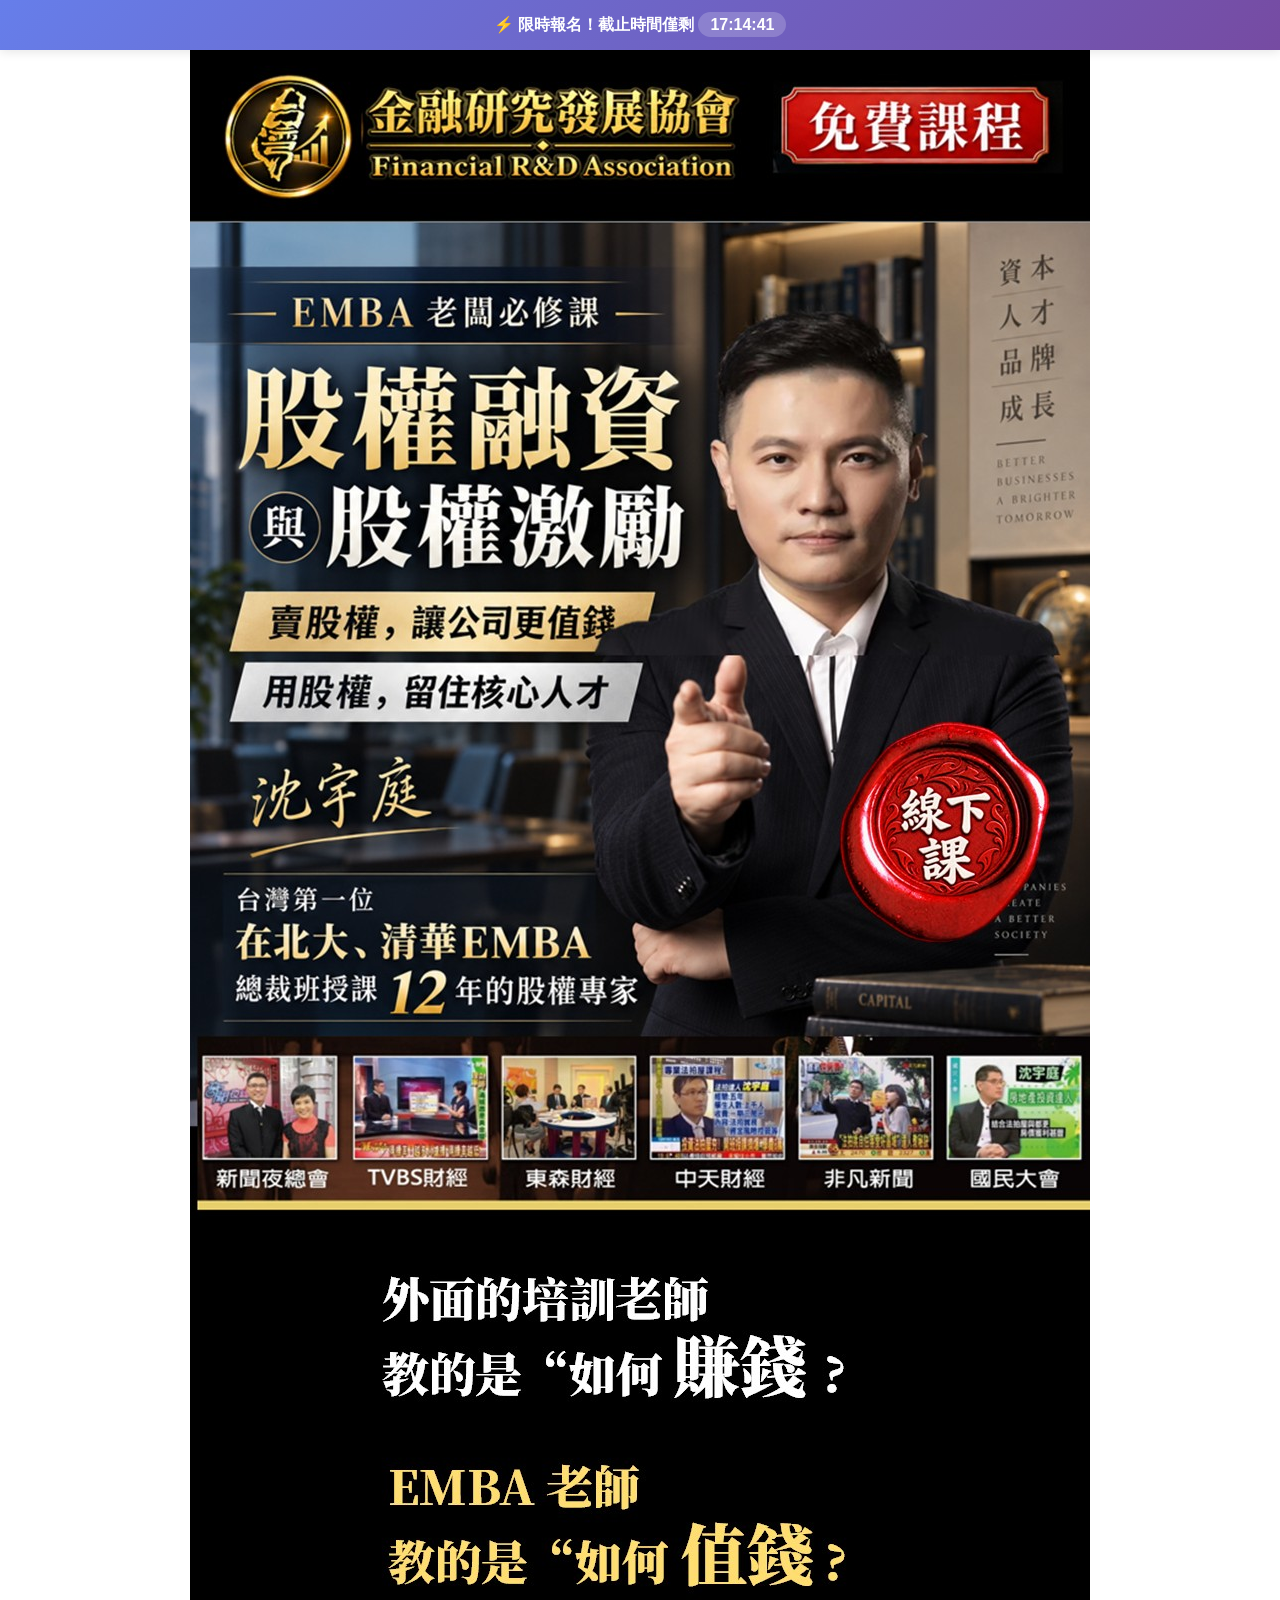
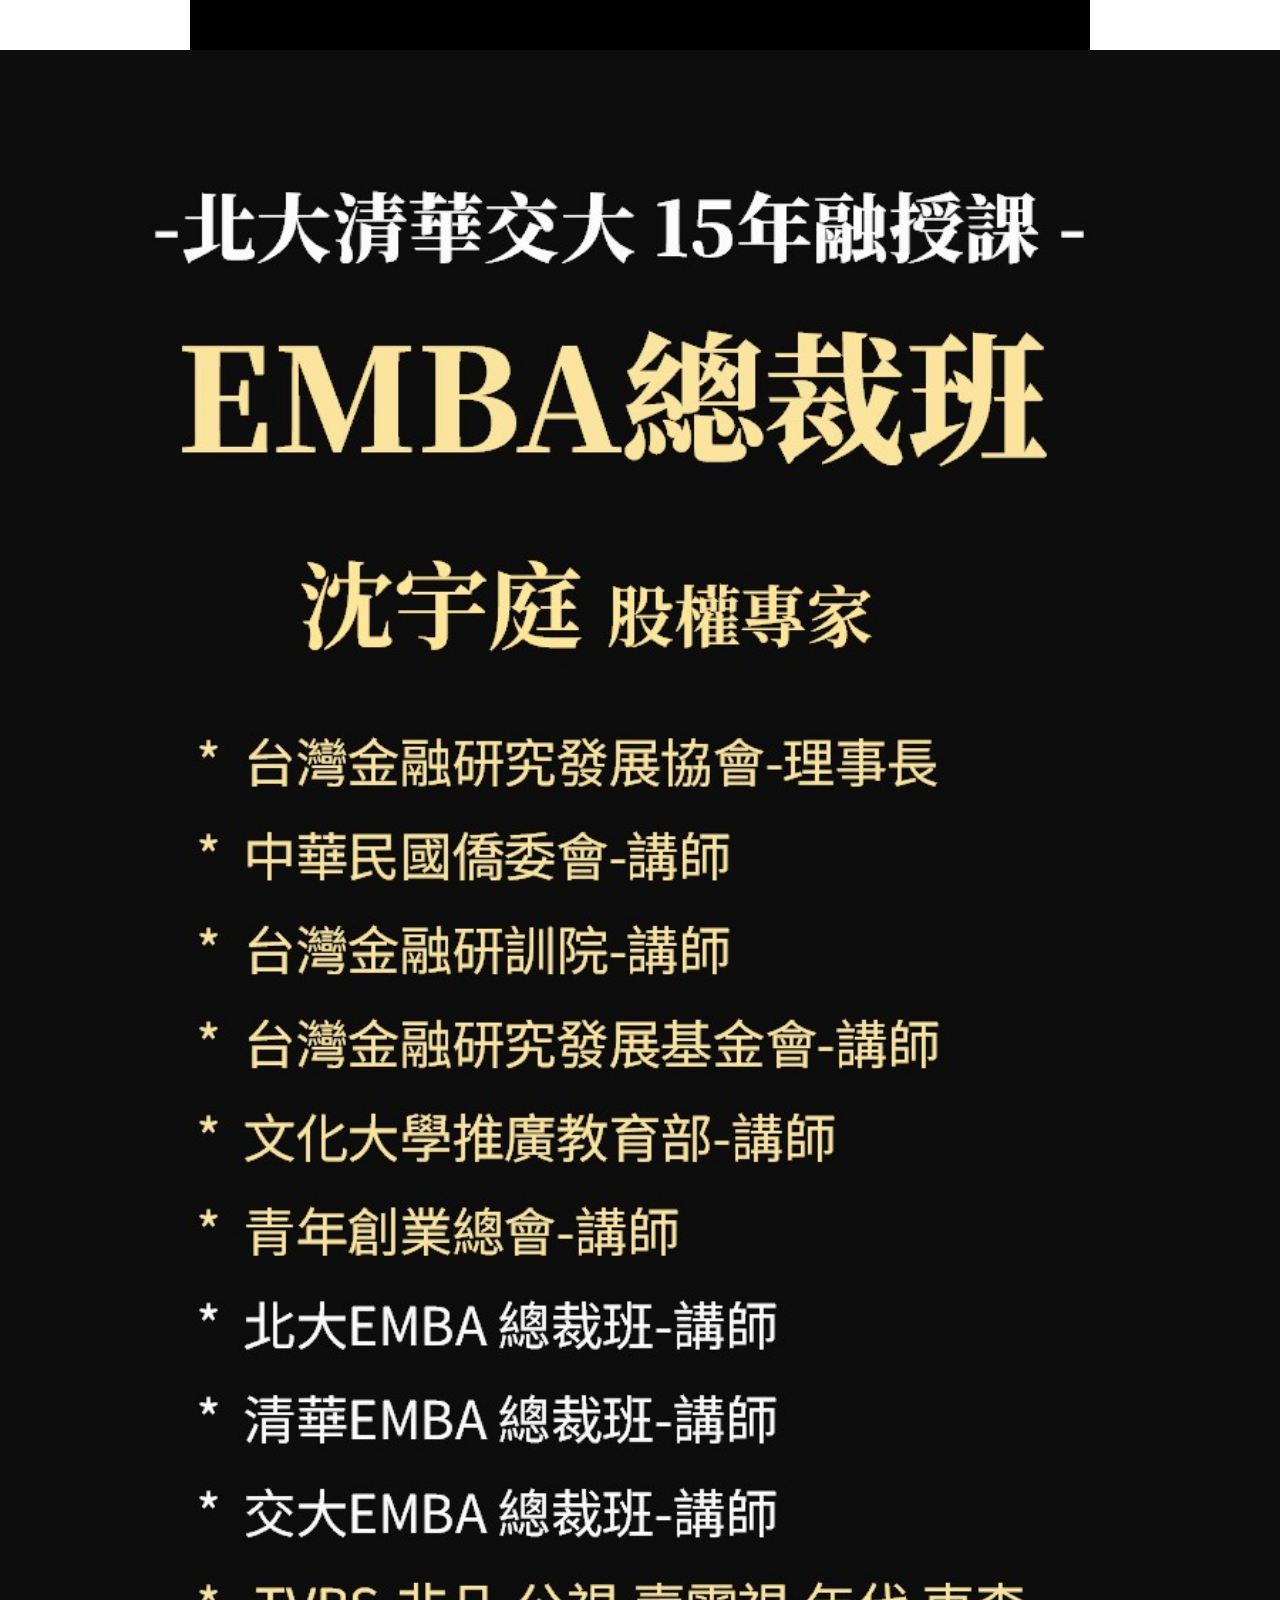
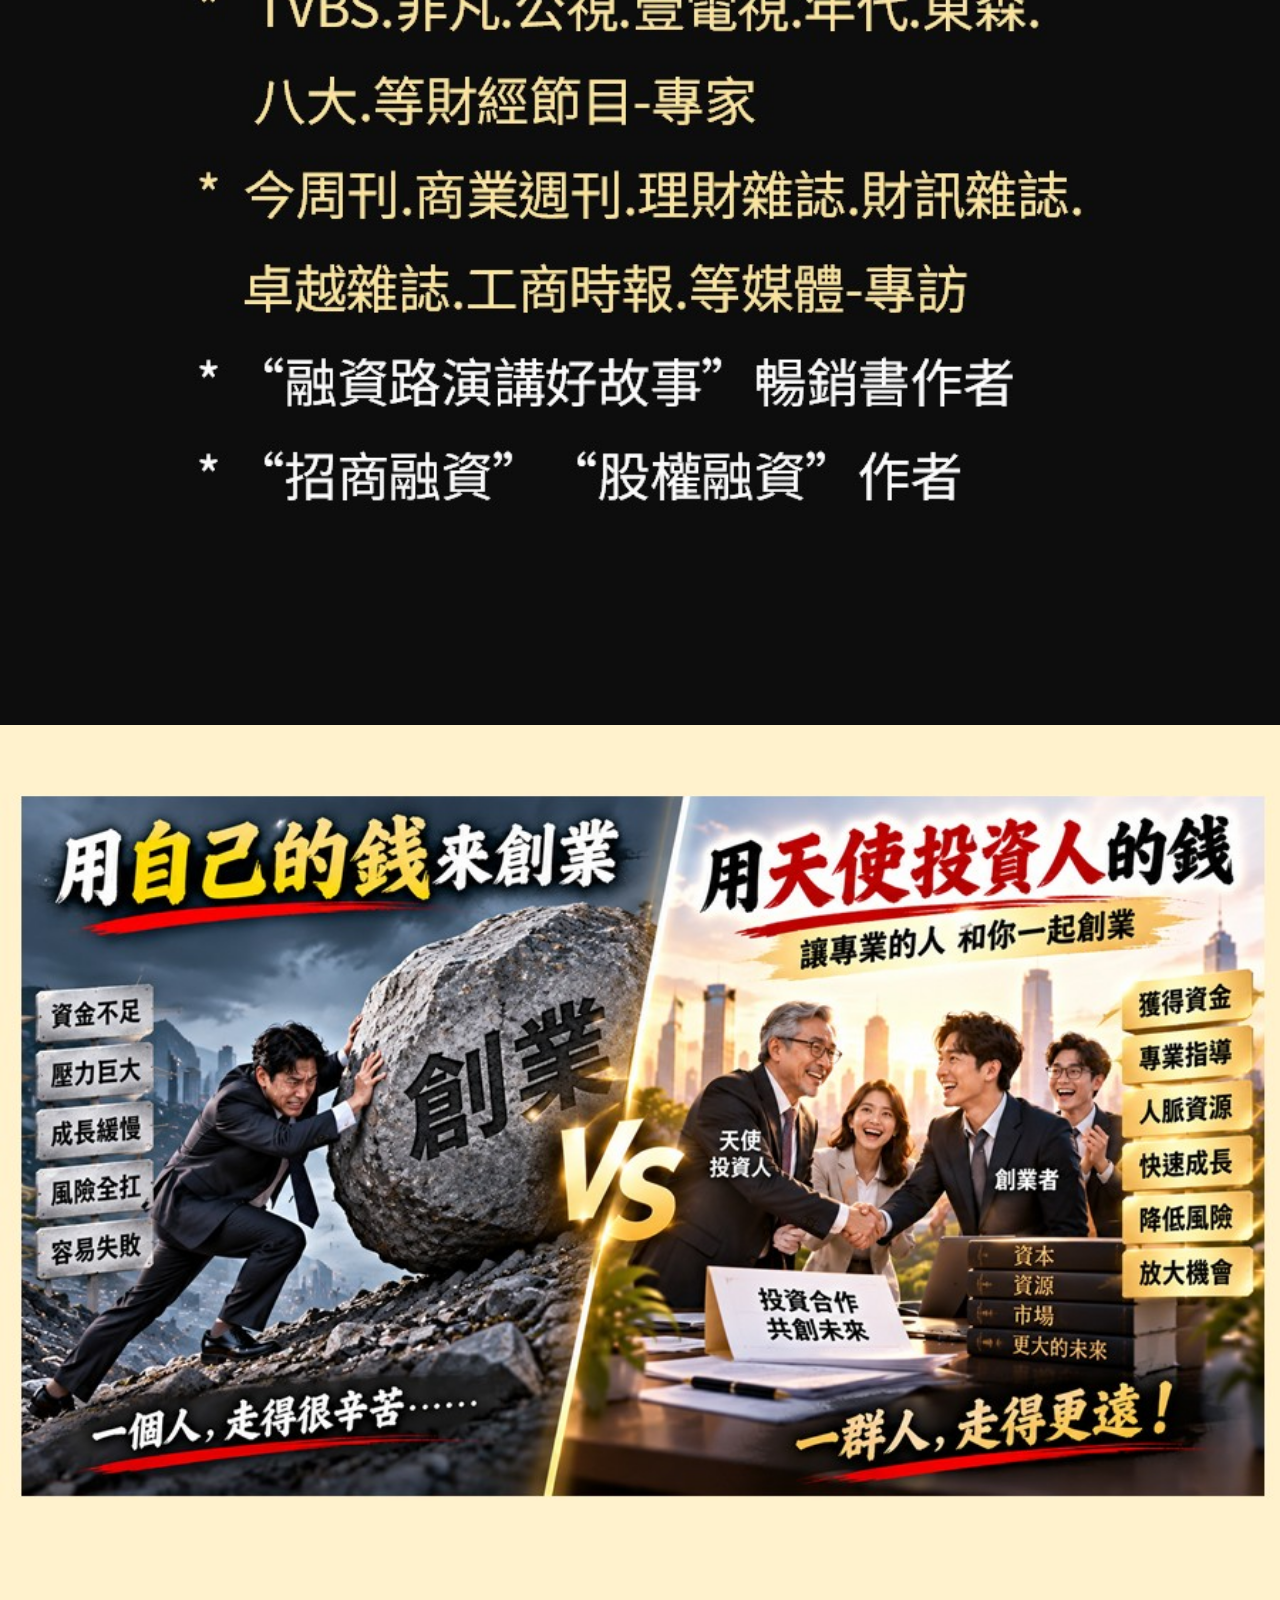
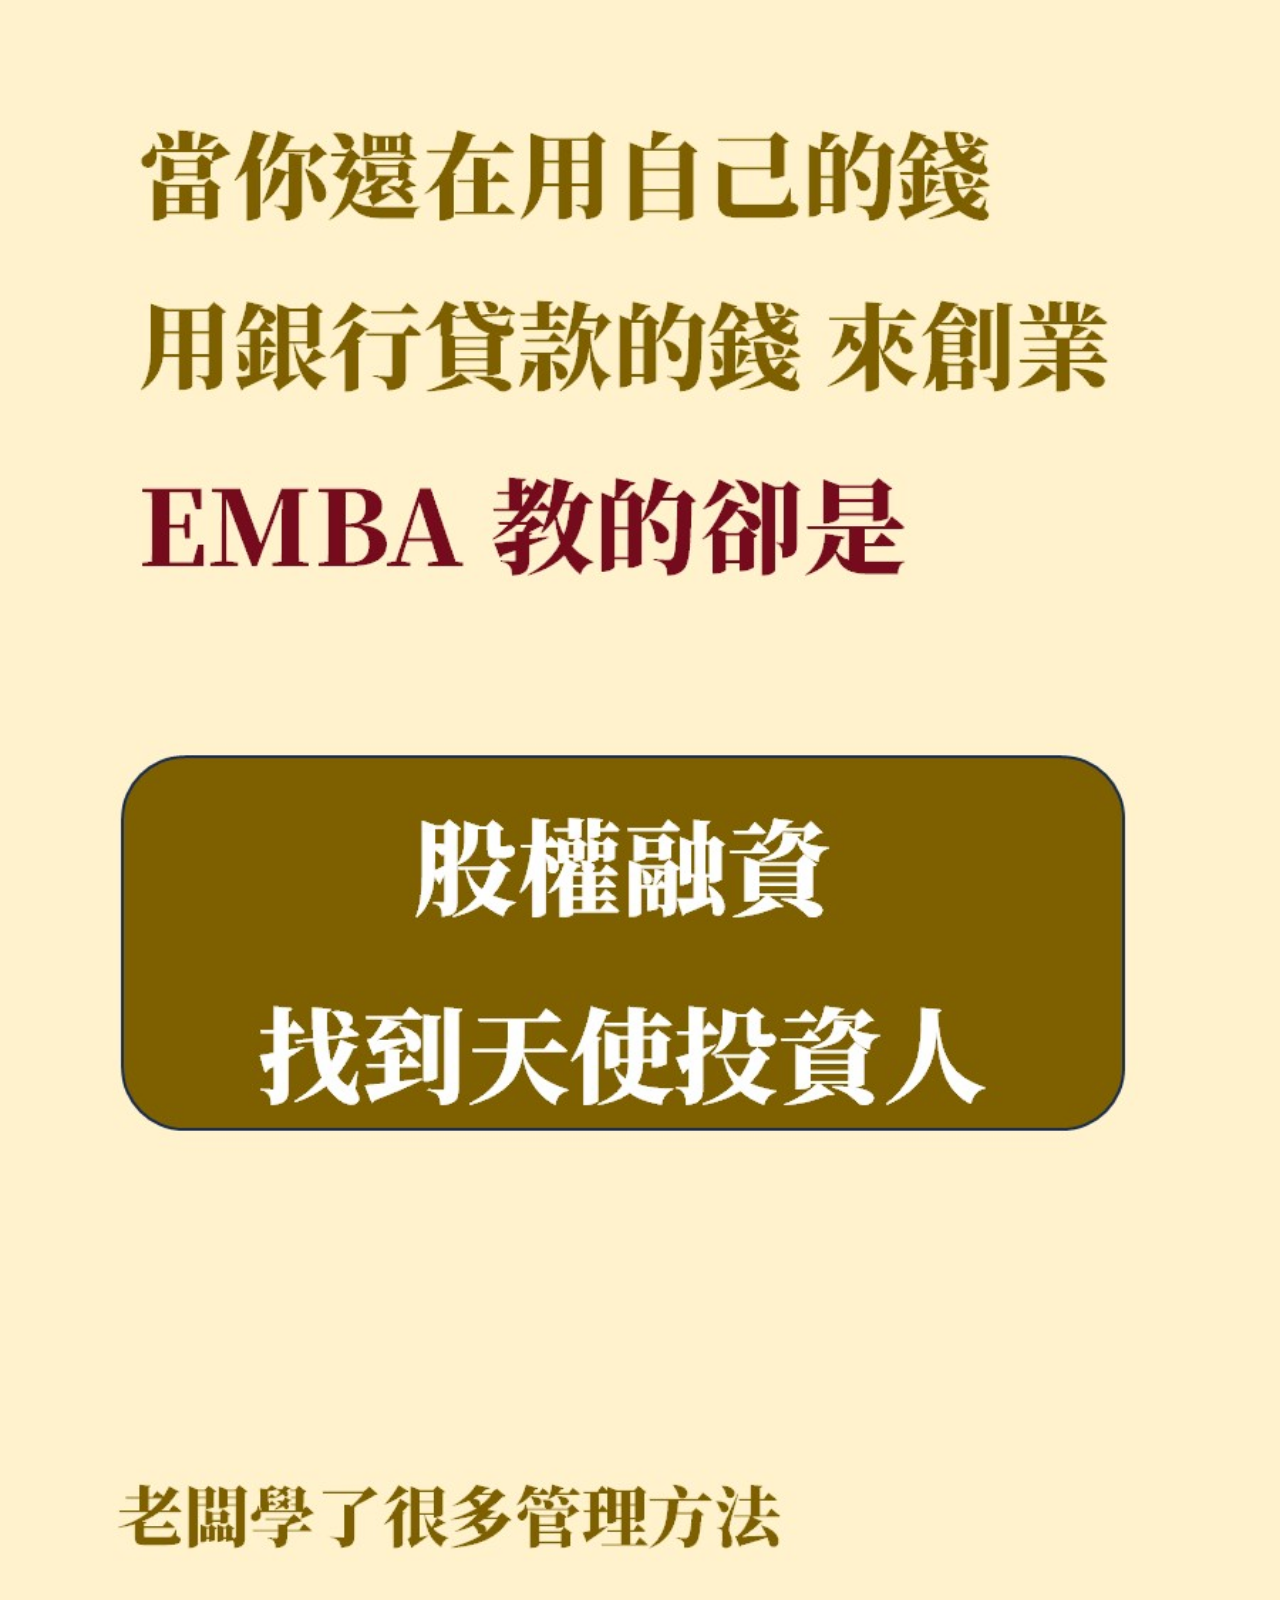
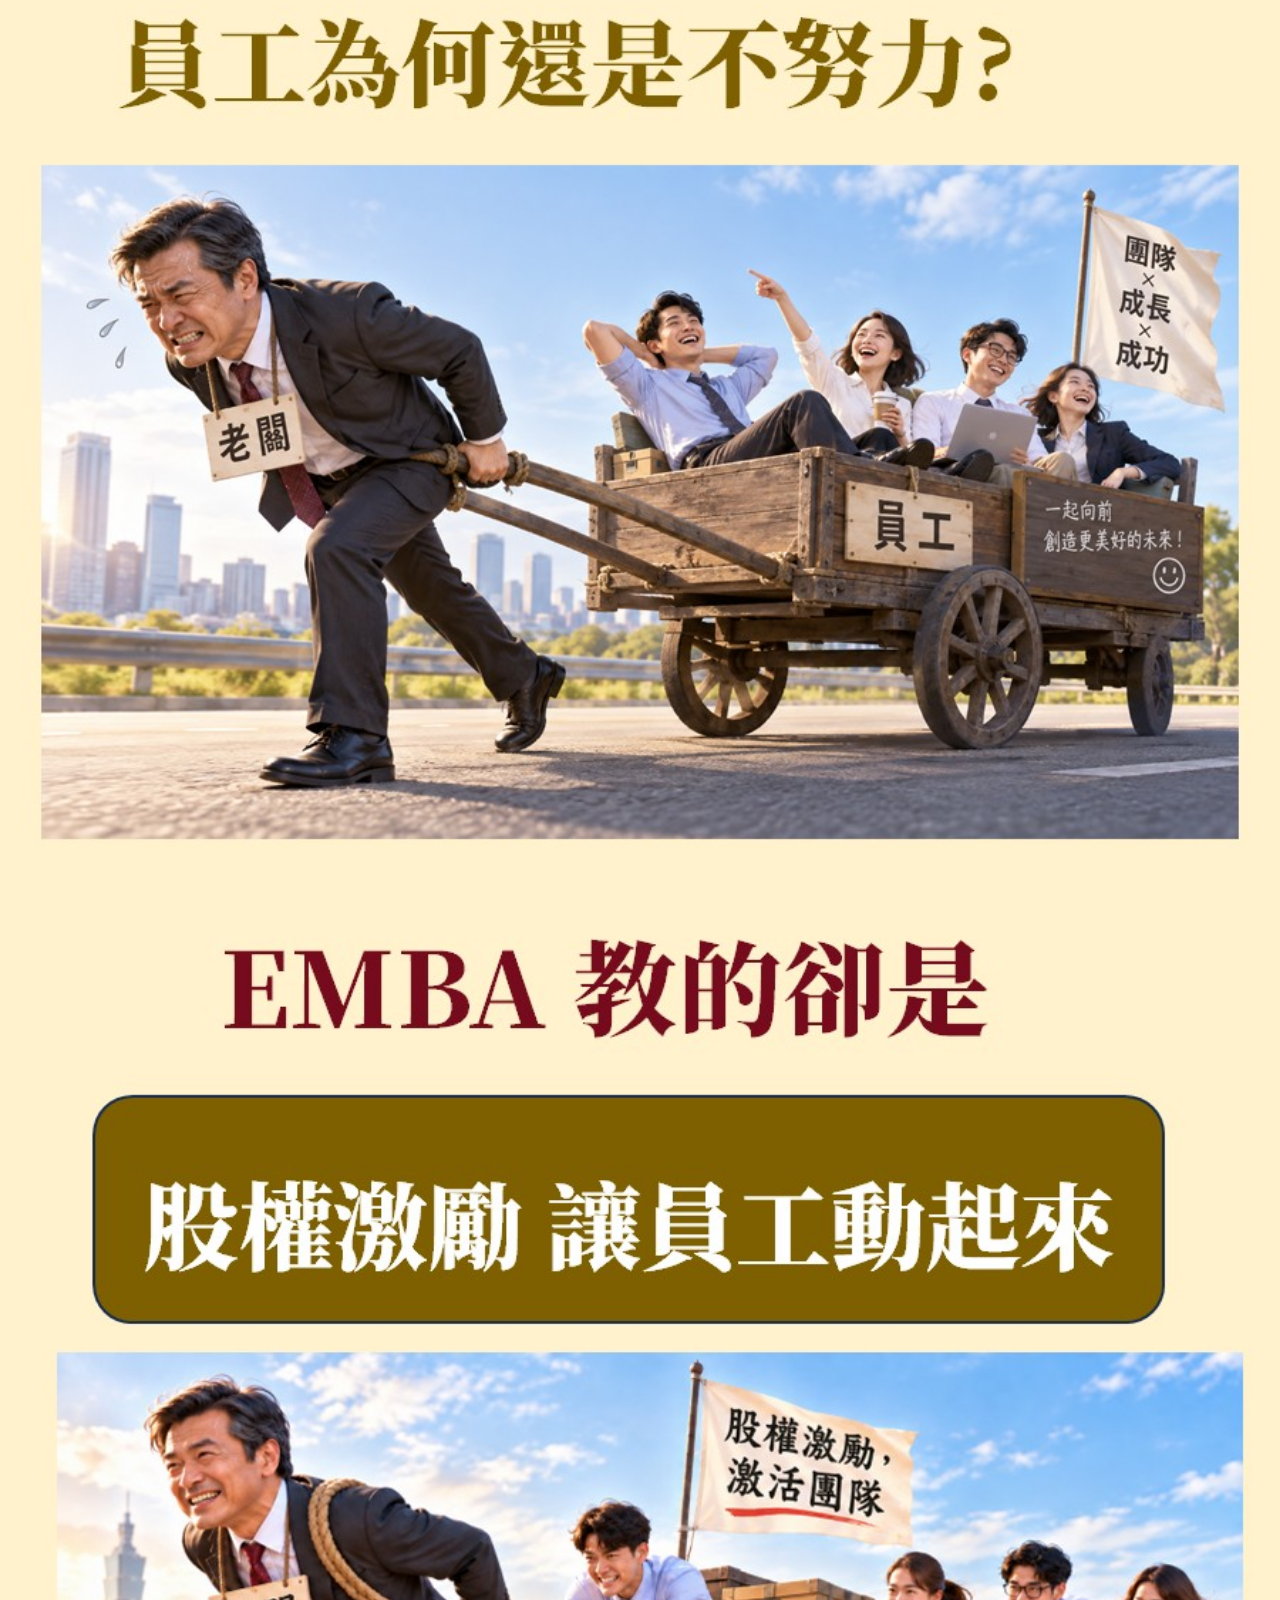
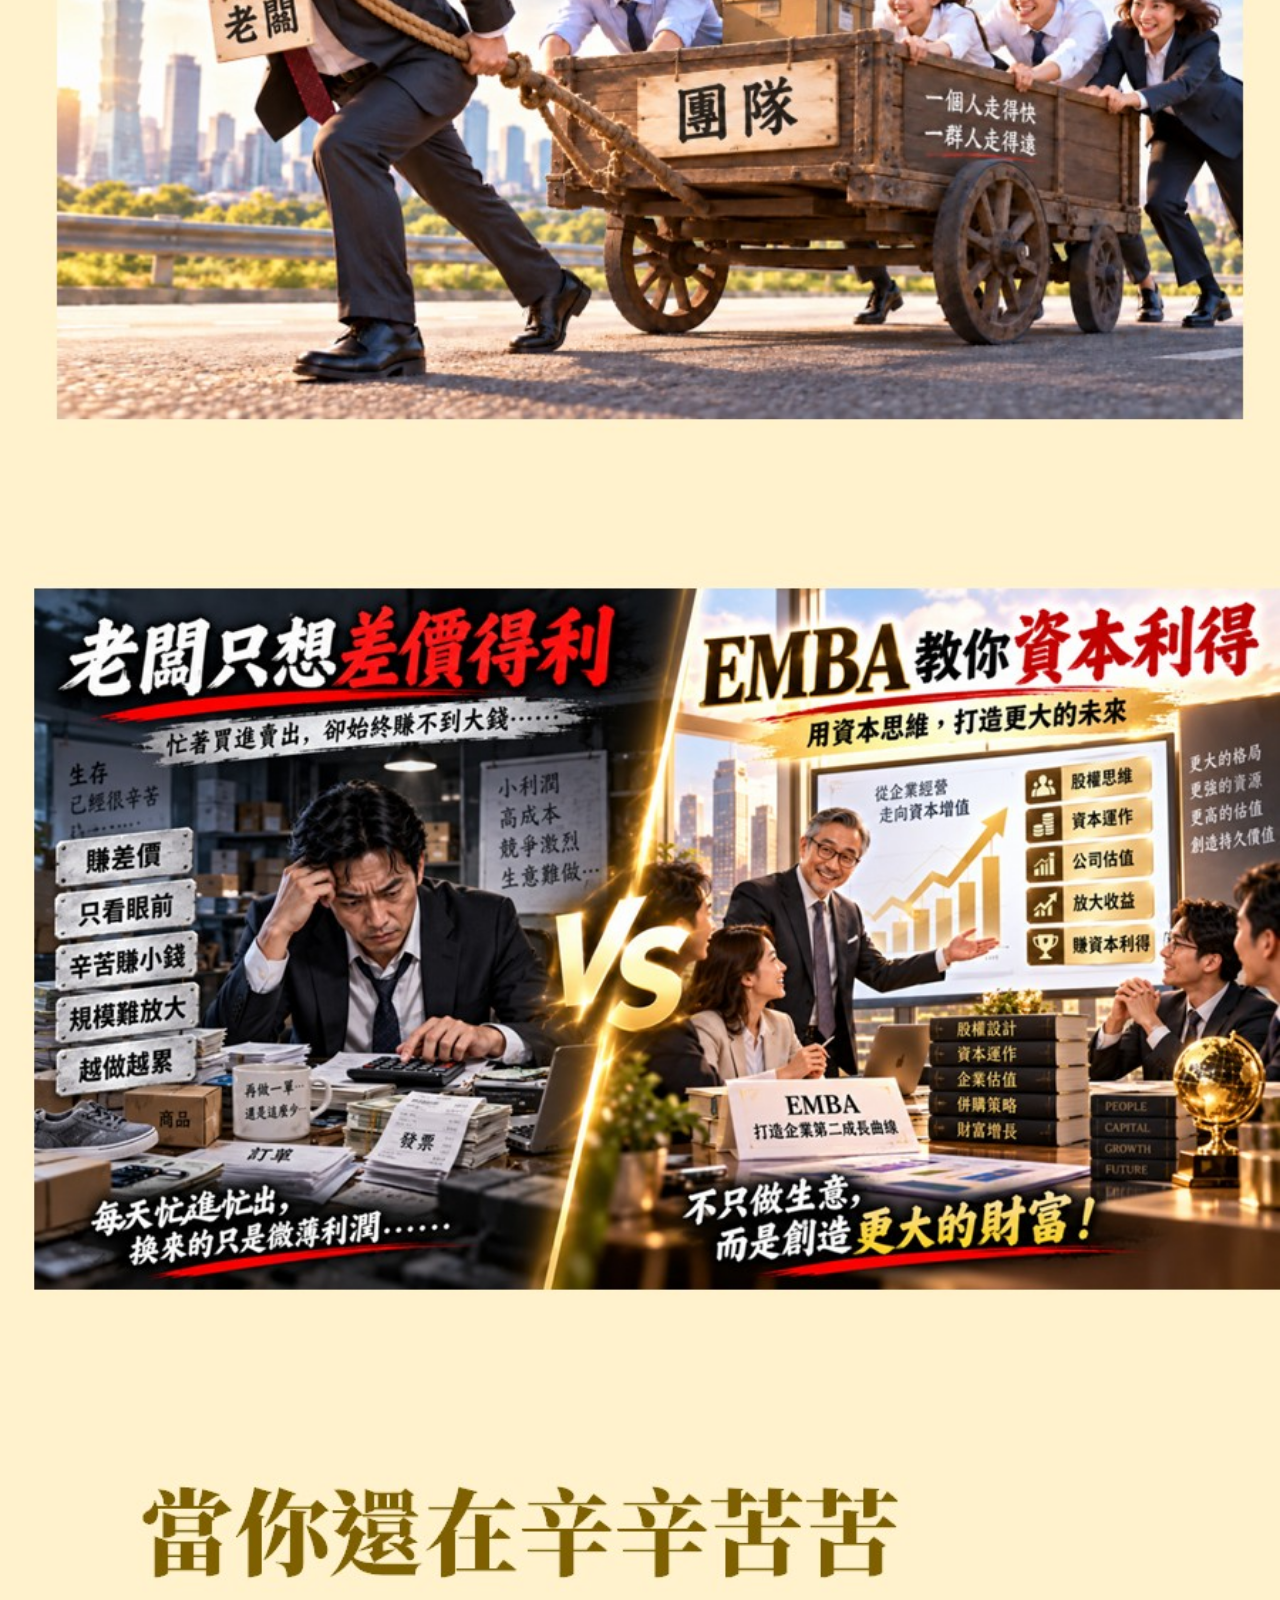
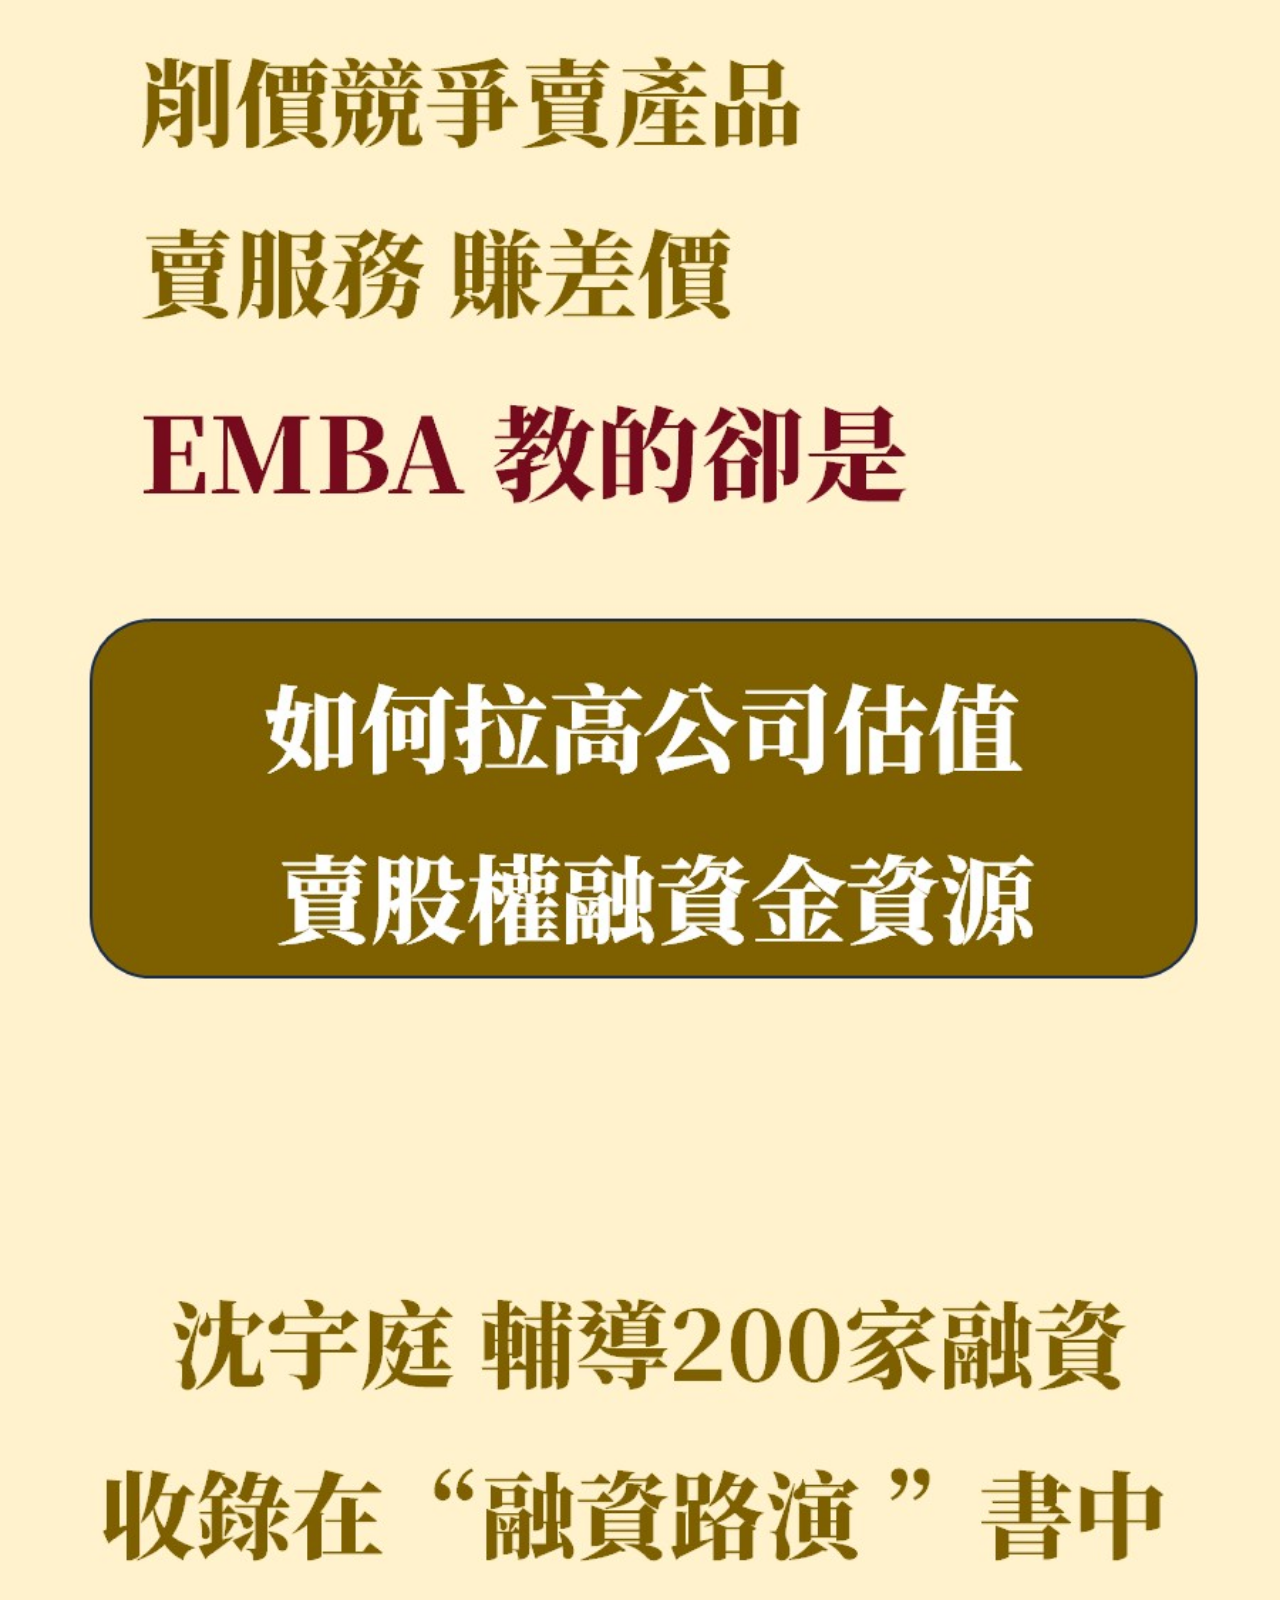
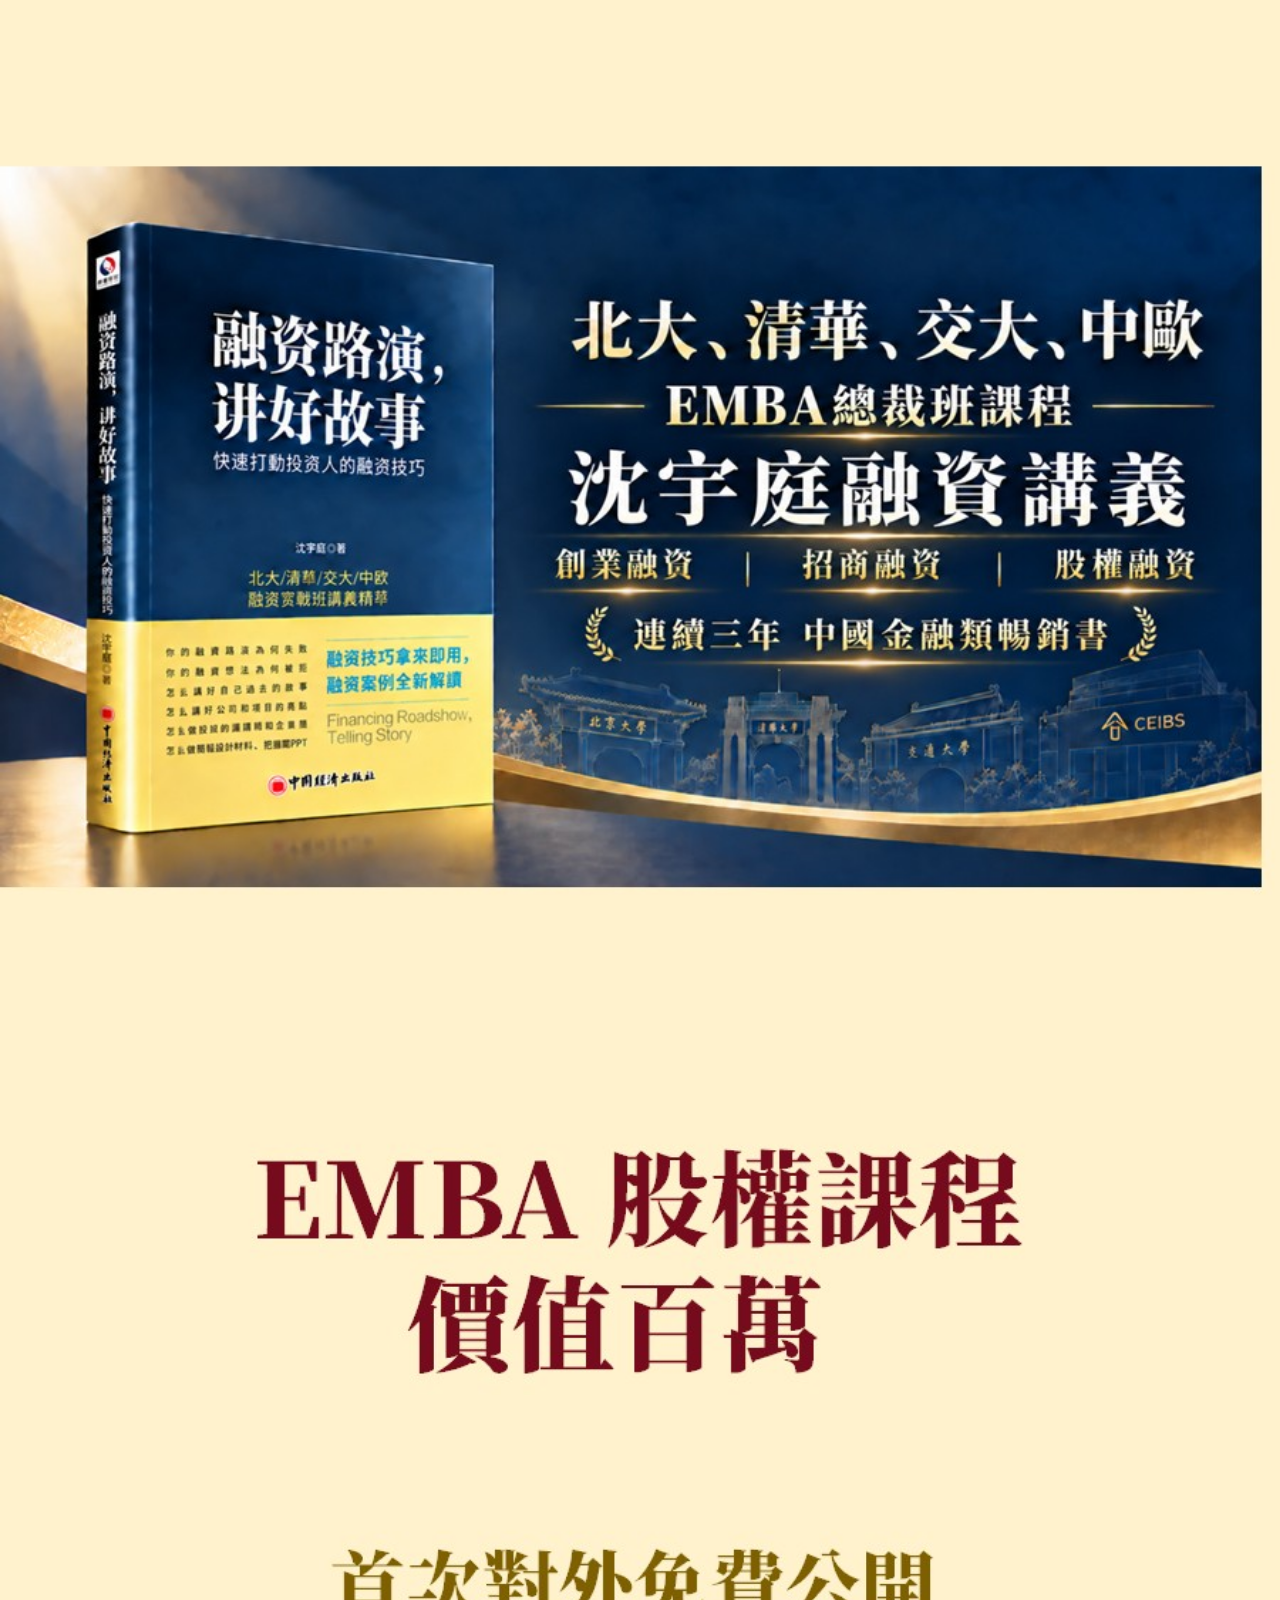
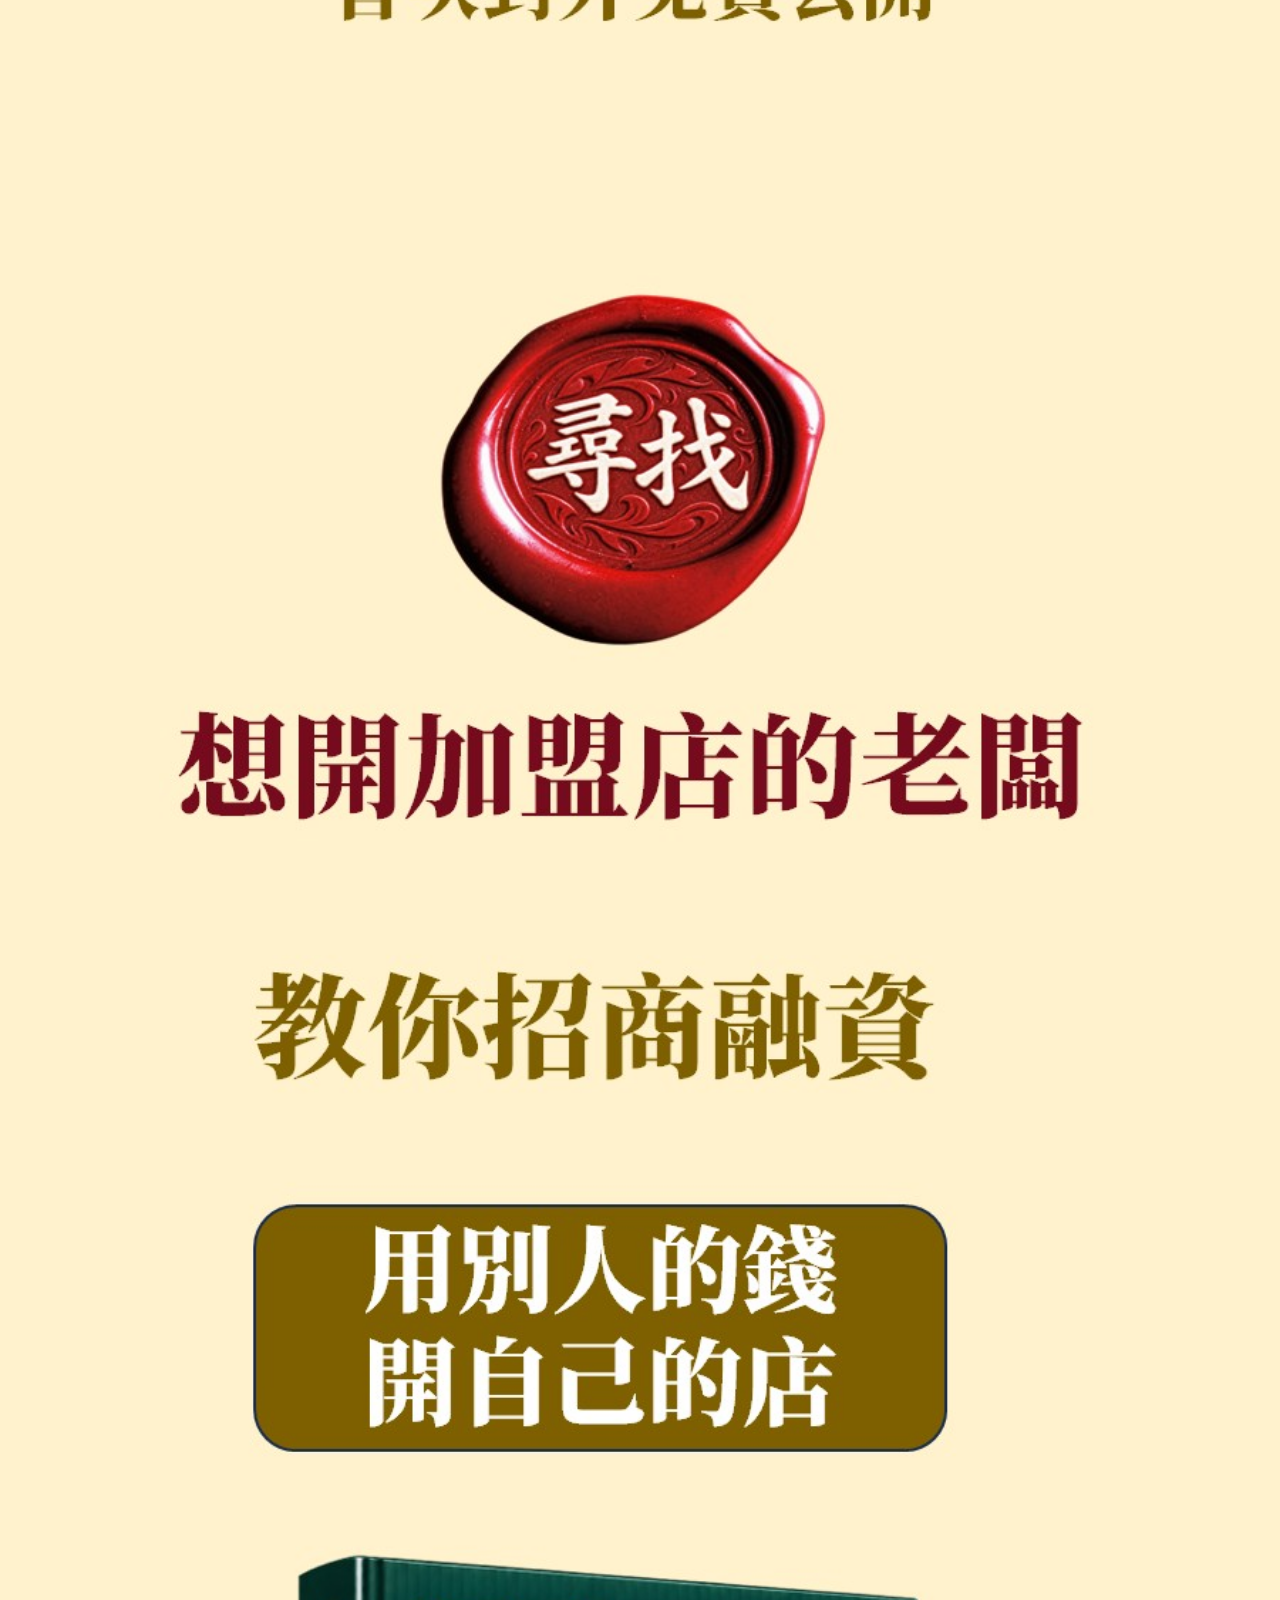
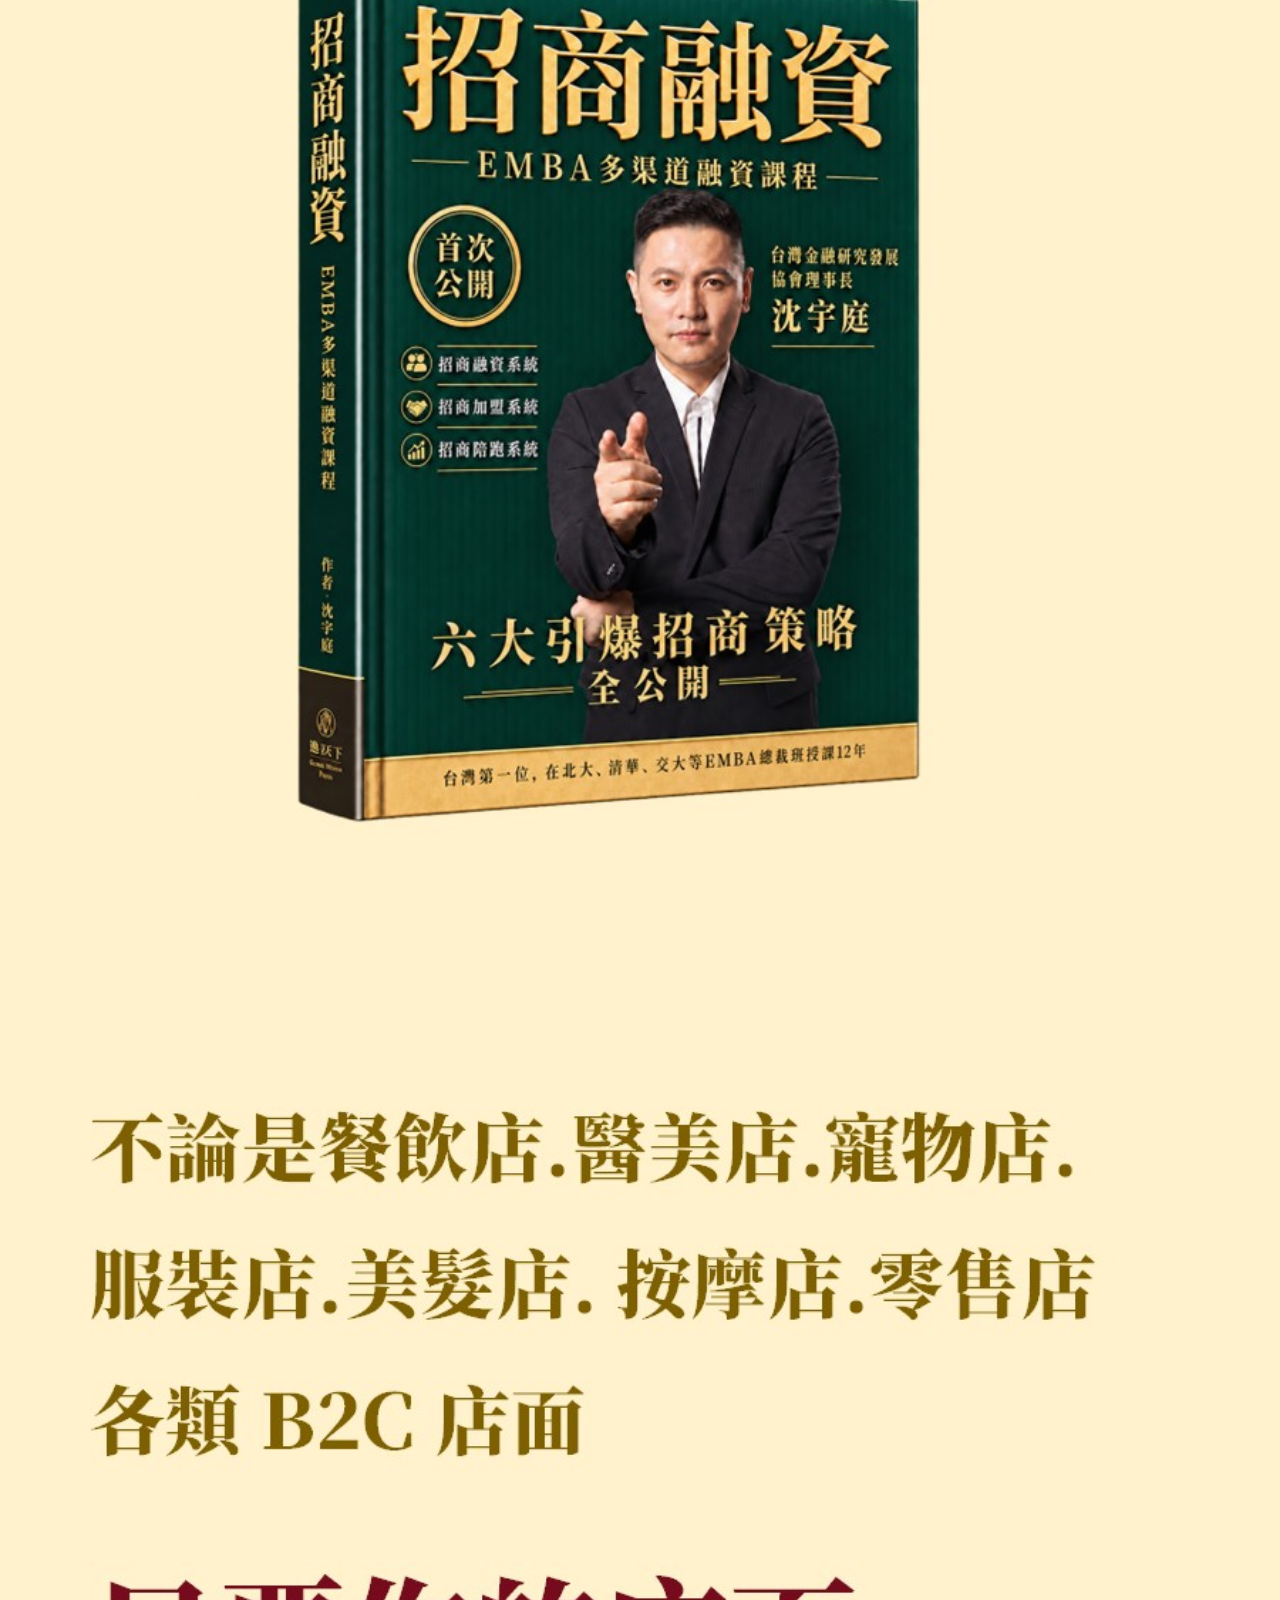
==== commit 44687ff3: "Fix LINE cache issues and stop showing stale signup dates. Co-authored-by: Cursor <cursoragent@curso" ====
--- a/index.html
+++ b/index.html
@@ -3,6 +3,8 @@
 <head>
     <meta charset="UTF-8">
     <meta name="viewport" content="width=device-width, initial-scale=1.0">
+    <meta http-equiv="Cache-Control" content="no-cache, no-store, must-revalidate">
+    <meta http-equiv="Pragma" content="no-cache">
     <title>EMBA商學院的融資課</title>
     
     <!-- Open Graph / 社交媒體分享預覽 - LINE專用優化 -->
@@ -10,8 +12,8 @@
     <meta property="og:title" content="EMBA商學院的融資課">
     <meta property="og:description" content="創業融资 招商融资 股权融资">
     <meta property="og:url" content="https://bright-dusk-8dd734.netlify.app/">
-    <meta property="og:image" content="https://bright-dusk-8dd734.netlify.app/data/m.jpg?v=20260817">
-    <meta property="og:image:secure_url" content="https://bright-dusk-8dd734.netlify.app/data/m.jpg?v=20260817">
+    <meta property="og:image" content="https://bright-dusk-8dd734.netlify.app/photos/m.jpg?v=202609141901">
+    <meta property="og:image:secure_url" content="https://bright-dusk-8dd734.netlify.app/photos/m.jpg?v=202609141901">
     <meta property="og:image:type" content="image/jpeg">
     <meta property="og:image:width" content="1100">
     <meta property="og:image:height" content="1000">
@@ -21,13 +23,13 @@
     <meta name="line:card" content="summary_large_image">
     <meta property="og:title" content="EMBA商學院的融資課">
     <meta property="og:description" content="創業融资 招商融资 股权融资">
-    <meta name="line:image" content="https://bright-dusk-8dd734.netlify.app/data/m.jpg?v=20260817">
+    <meta name="line:image" content="https://bright-dusk-8dd734.netlify.app/photos/m.jpg?v=202609141901">
     
     <!-- Twitter Card -->
     <meta name="twitter:card" content="summary_large_image">
     <meta property="og:title" content="EMBA商學院的融資課">
     <meta property="og:description" content="創業融资 招商融资 股权融资">
-    <meta name="twitter:image" content="https://bright-dusk-8dd734.netlify.app/data/m.jpg?v=20260817">
+    <meta name="twitter:image" content="https://bright-dusk-8dd734.netlify.app/photos/m.jpg?v=202609141901">
     
     <!-- Canonical URL -->
     <link rel="canonical" href="https://bright-dusk-8dd734.netlify.app/">
@@ -36,11 +38,11 @@
     <meta property="og:title" content="EMBA商學院的融資課">
     <meta property="og:description" content="創業融资 招商融资 股权融资">
     
-    <link rel="stylesheet" href="styles.css">
+    <link rel="stylesheet" href="styles.css?v=202609141901">
     
     <!-- 预加载关键资源 -->
-    <link rel="preload" href="styles.css" as="style">
-    <link rel="preload" href="script.js" as="script">
+    <link rel="preload" href="styles.css?v=202609141901" as="style">
+    <link rel="preload" href="script.js?v=202609141901" as="script">
     
     <!-- DNS 预解析 -->
     <link rel="dns-prefetch" href="https://script.google.com">
@@ -66,65 +68,65 @@
     <div class="hero-image-section">
         <div class="hero-image-wrapper">
             <div class="hero-image-frame">
-                <img src="data/top.jpg?v=20260914" alt="EMBA商學院的融資課" class="hero-top-image clickable-image" loading="lazy" width="1100" height="1000" onclick="openModal()" style="cursor: pointer;" title="點擊報名">
+                <img src="photos/top.jpg?v=20260914" alt="EMBA商學院的融資課" class="hero-top-image clickable-image" loading="lazy" width="1100" height="1000" onclick="openModal()" style="cursor: pointer;" title="點擊報名">
             </div>
         </div>
     </div>
     <!--
     <div class="hero-image-section">
         <div class="hero-image-wrapper">
-            <img src="data/top1.jpg?v=20260914" alt="EMBA商學院的融資課" class="hero-top-image" loading="lazy" width="1100" height="1000">
+            <img src="photos/top1.jpg?v=20260914" alt="EMBA商學院的融資課" class="hero-top-image" loading="lazy" width="1100" height="1000">
         </div>
     </div>
     -->
     <div class="hero-image-section">
         <div class="hero-image-wrapper">
-            <img src="data/top1.jpg?v=20260914" alt="EMBA商學院的融資課" class="hero-top-image" loading="lazy" width="1100" height="1000">
-        </div>
-    </div>
-    <div class="hero-image-section">
-        <div class="hero-image-wrapper">
-            <img src="data/top2.jpg?v=20260914" alt="EMBA商學院的融資課" class="hero-top-image" loading="lazy" width="1100" height="1000">
-        </div>
-    </div>
-    <div class="hero-image-section">
-        <div class="hero-image-wrapper">
-            <img src="data/top3.jpg?v=20260914" alt="EMBA商學院的融資課" class="hero-top-image" loading="lazy" width="1100" height="1000">
-        </div>
-    </div>
-    <div class="hero-image-section">
-        <div class="hero-image-wrapper">
-            <img src="data/top4.jpg?v=20260914" alt="EMBA商學院的融資課" class="hero-top-image" loading="lazy" width="1100" height="1000">
-        </div>
-    </div>
-    <div class="hero-image-section">
-        <div class="hero-image-wrapper">
-            <img src="data/top5.jpg?v=20260914" alt="EMBA商學院的融資課" class="hero-top-image" loading="lazy" width="1100" height="1000">
-        </div>
-    </div>
-    <div class="hero-image-section">
-        <div class="hero-image-wrapper">
-            <img src="data/top6.jpg?v=20260914" alt="EMBA商學院的融資課" class="hero-top-image" loading="lazy" width="1100" height="1000">
-        </div>
-    </div>
-    <div class="hero-image-section">
-        <div class="hero-image-wrapper">
-            <img src="data/top7.jpg?v=20260914" alt="EMBA商學院的融資課" class="hero-top-image" loading="lazy" width="1100" height="1000">
-        </div>
-    </div>
-    <div class="hero-image-section">
-        <div class="hero-image-wrapper">
-            <img src="data/top8.jpg?v=20260914" alt="EMBA商學院的融資課" class="hero-top-image" loading="lazy" width="1100" height="1000">
-        </div>
-    </div>
-    <div class="hero-image-section"></div>
-        <div class="hero-image-wrapper">
-            <img src="data/top9.jpg?v=20260914" alt="EMBA商學院的融資課" class="hero-top-image" loading="lazy" width="1100" height="530">
-        </div>
-    </div>
-    <div class="hero-image-section"></div>
-        <div class="hero-image-wrapper">
-            <img src="data/top10.jpg?v=20260914" alt="EMBA商學院的融資課" class="hero-top-image" loading="lazy" width="1100" height="530">
+            <img src="photos/top1.jpg?v=20260914" alt="EMBA商學院的融資課" class="hero-top-image" loading="lazy" width="1100" height="1000">
+        </div>
+    </div>
+    <div class="hero-image-section">
+        <div class="hero-image-wrapper">
+            <img src="photos/top2.jpg?v=20260914" alt="EMBA商學院的融資課" class="hero-top-image" loading="lazy" width="1100" height="1000">
+        </div>
+    </div>
+    <div class="hero-image-section">
+        <div class="hero-image-wrapper">
+            <img src="photos/top3.jpg?v=20260914" alt="EMBA商學院的融資課" class="hero-top-image" loading="lazy" width="1100" height="1000">
+        </div>
+    </div>
+    <div class="hero-image-section">
+        <div class="hero-image-wrapper">
+            <img src="photos/top4.jpg?v=20260914" alt="EMBA商學院的融資課" class="hero-top-image" loading="lazy" width="1100" height="1000">
+        </div>
+    </div>
+    <div class="hero-image-section">
+        <div class="hero-image-wrapper">
+            <img src="photos/top5.jpg?v=20260914" alt="EMBA商學院的融資課" class="hero-top-image" loading="lazy" width="1100" height="1000">
+        </div>
+    </div>
+    <div class="hero-image-section">
+        <div class="hero-image-wrapper">
+            <img src="photos/top6.jpg?v=20260914" alt="EMBA商學院的融資課" class="hero-top-image" loading="lazy" width="1100" height="1000">
+        </div>
+    </div>
+    <div class="hero-image-section">
+        <div class="hero-image-wrapper">
+            <img src="photos/top7.jpg?v=20260914" alt="EMBA商學院的融資課" class="hero-top-image" loading="lazy" width="1100" height="1000">
+        </div>
+    </div>
+    <div class="hero-image-section">
+        <div class="hero-image-wrapper">
+            <img src="photos/top8.jpg?v=20260914" alt="EMBA商學院的融資課" class="hero-top-image" loading="lazy" width="1100" height="1000">
+        </div>
+    </div>
+    <div class="hero-image-section"></div>
+        <div class="hero-image-wrapper">
+            <img src="photos/top9.jpg?v=20260914" alt="EMBA商學院的融資課" class="hero-top-image" loading="lazy" width="1100" height="530">
+        </div>
+    </div>
+    <div class="hero-image-section"></div>
+        <div class="hero-image-wrapper">
+            <img src="photos/top10.jpg?v=20260914" alt="EMBA商學院的融資課" class="hero-top-image" loading="lazy" width="1100" height="530">
         </div>
     </div>
     <!-- Hero Section -->
@@ -164,134 +166,134 @@
     </section>
     <div class="hero-image-section"></div>
         <div class="hero-image-wrapper">
-            <img src="data/top11.jpg?v=20260914" alt="EMBA商學院的融資課" class="hero-top-image" loading="lazy" width="1100" height="530">
-        </div>
-    </div>
-    <div class="hero-image-section"></div>
-        <div class="hero-image-wrapper">
-            <img src="data/top12.jpg?v=20260914" alt="EMBA商學院的融資課" class="hero-top-image" loading="lazy" width="1100" height="530">
+            <img src="photos/top11.jpg?v=20260914" alt="EMBA商學院的融資課" class="hero-top-image" loading="lazy" width="1100" height="530">
+        </div>
+    </div>
+    <div class="hero-image-section"></div>
+        <div class="hero-image-wrapper">
+            <img src="photos/top12.jpg?v=20260914" alt="EMBA商學院的融資課" class="hero-top-image" loading="lazy" width="1100" height="530">
         </div>  
     </div>
     <div class="hero-image-section"></div>
         <div class="hero-image-wrapper">
-            <img src="data/top13.jpg?v=20260914" alt="EMBA商學院的融資課" class="hero-top-image" loading="lazy" width="1100" height="530">
-        </div>
-    </div>
-    <div class="hero-image-section"></div>
-        <div class="hero-image-wrapper">
-            <img src="data/top14.jpg?v=20260914" alt="EMBA商學院的融資課" class="hero-top-image" loading="lazy" width="1100" height="530">
-        </div>
-    </div>
-    <div class="hero-image-section"></div>
-        <div class="hero-image-wrapper">
-            <img src="data/top15.jpg?v=20260914" alt="EMBA商學院的融資課" class="hero-top-image" loading="lazy" width="1100" height="530">
-        </div>
-    </div>
-    <div class="hero-image-section"></div>
-        <div class="hero-image-wrapper">
-            <img src="data/top16.jpg?v=20260914" alt="EMBA商學院的融資課" class="hero-top-image" loading="lazy" width="1100" height="530">
-        </div>
-    </div>
-    <div class="hero-image-section"></div>
-        <div class="hero-image-wrapper">
-            <img src="data/top17.jpg?v=20260914" alt="EMBA商學院的融資課" class="hero-top-image" loading="lazy" width="1100" height="530">
-        </div>
-    </div>
-    <div class="hero-image-section"></div>
-        <div class="hero-image-wrapper">
-            <img src="data/top18.jpg?v=20260914" alt="EMBA商學院的融資課" class="hero-top-image" loading="lazy" width="1100" height="530">
-        </div>
-    </div>
-    <div class="hero-image-section"></div>
-        <div class="hero-image-wrapper">
-            <img src="data/top19.jpg?v=20260914" alt="EMBA商學院的融資課" class="hero-top-image" loading="lazy" width="1100" height="530">
-        </div>
-    </div>
-    <div class="hero-image-section"></div>
-        <div class="hero-image-wrapper">
-            <img src="data/top20.jpg?v=20260914" alt="EMBA商學院的融資課" class="hero-top-image" loading="lazy" width="1100" height="530">
-        </div>
-    </div>
-    <div class="hero-image-section"></div>
-        <div class="hero-image-wrapper">
-            <img src="data/top21.jpg?v=20260914" alt="EMBA商學院的融資課" class="hero-top-image" loading="lazy" width="1100" height="530">
+            <img src="photos/top13.jpg?v=20260914" alt="EMBA商學院的融資課" class="hero-top-image" loading="lazy" width="1100" height="530">
+        </div>
+    </div>
+    <div class="hero-image-section"></div>
+        <div class="hero-image-wrapper">
+            <img src="photos/top14.jpg?v=20260914" alt="EMBA商學院的融資課" class="hero-top-image" loading="lazy" width="1100" height="530">
+        </div>
+    </div>
+    <div class="hero-image-section"></div>
+        <div class="hero-image-wrapper">
+            <img src="photos/top15.jpg?v=20260914" alt="EMBA商學院的融資課" class="hero-top-image" loading="lazy" width="1100" height="530">
+        </div>
+    </div>
+    <div class="hero-image-section"></div>
+        <div class="hero-image-wrapper">
+            <img src="photos/top16.jpg?v=20260914" alt="EMBA商學院的融資課" class="hero-top-image" loading="lazy" width="1100" height="530">
+        </div>
+    </div>
+    <div class="hero-image-section"></div>
+        <div class="hero-image-wrapper">
+            <img src="photos/top17.jpg?v=20260914" alt="EMBA商學院的融資課" class="hero-top-image" loading="lazy" width="1100" height="530">
+        </div>
+    </div>
+    <div class="hero-image-section"></div>
+        <div class="hero-image-wrapper">
+            <img src="photos/top18.jpg?v=20260914" alt="EMBA商學院的融資課" class="hero-top-image" loading="lazy" width="1100" height="530">
+        </div>
+    </div>
+    <div class="hero-image-section"></div>
+        <div class="hero-image-wrapper">
+            <img src="photos/top19.jpg?v=20260914" alt="EMBA商學院的融資課" class="hero-top-image" loading="lazy" width="1100" height="530">
+        </div>
+    </div>
+    <div class="hero-image-section"></div>
+        <div class="hero-image-wrapper">
+            <img src="photos/top20.jpg?v=20260914" alt="EMBA商學院的融資課" class="hero-top-image" loading="lazy" width="1100" height="530">
+        </div>
+    </div>
+    <div class="hero-image-section"></div>
+        <div class="hero-image-wrapper">
+            <img src="photos/top21.jpg?v=20260914" alt="EMBA商學院的融資課" class="hero-top-image" loading="lazy" width="1100" height="530">
         </div>
     </div>
     <!--
     <div class="hero-image-section"></div>
         <div class="hero-image-wrapper">
-            <img src="data/top22.jpg?v=20260914" alt="EMBA商學院的融資課" class="hero-top-image" loading="lazy" width="1100" height="530">
+            <img src="photos/top22.jpg?v=20260914" alt="EMBA商學院的融資課" class="hero-top-image" loading="lazy" width="1100" height="530">
         </div>
     </div>
     <div class="hero-image-section"></div>  
         <div class="hero-image-wrapper">
-            <img src="data/top23.jpg?v=20260914" alt="EMBA商學院的融資課" class="hero-top-image" loading="lazy" width="1100" height="530">
-        </div>
-    </div>
-    <div class="hero-image-section"></div>
-        <div class="hero-image-wrapper">
-            <img src="data/top24.jpg?v=20260914" alt="EMBA商學院的融資課" class="hero-top-image" loading="lazy" width="1100" height="530">
-        </div>
-    </div>
-    
-    <div class="hero-image-section"></div>
-        <div class="hero-image-wrapper">
-            <img src="data/top25.jpg?v=20260914" alt="EMBA商學院的融資課" class="hero-top-image" loading="lazy" width="1100" height="530">
-        </div>
-    </div>
-    <div class="hero-image-section"></div>
-        <div class="hero-image-wrapper">
-            <img src="data/top26.jpg?v=20260914" alt="EMBA商學院的融資課" class="hero-top-image" loading="lazy" width="1100" height="530">
-        </div>
-    </div>
-    <div class="hero-image-section"></div>
-        <div class="hero-image-wrapper">
-            <img src="data/top27.jpg?v=20260914" alt="EMBA商學院的融資課" class="hero-top-image" loading="lazy" width="1100" height="530">
-        </div>
-    </div>
-    <div class="hero-image-section"></div>
-        <div class="hero-image-wrapper">
-            <img src="data/top28.jpg?v=20260914" alt="EMBA商學院的融資課" class="hero-top-image" loading="lazy" width="1100" height="530">
-        </div>
-    </div>
-    <div class="hero-image-section"></div>
-        <div class="hero-image-wrapper">
-            <img src="data/top29.jpg?v=20260914" alt="EMBA商學院的融資課" class="hero-top-image" loading="lazy" width="1100" height="530">
-        </div>
-    </div>
-    <div class="hero-image-section"></div>
-        <div class="hero-image-wrapper">
-            <img src="data/top30.jpg?v=20260914" alt="EMBA商學院的融資課" class="hero-top-image" loading="lazy" width="1100" height="530">
-        </div>
-    </div>
-    <div class="hero-image-section"></div>
-        <div class="hero-image-wrapper">
-            <img src="data/top31.jpg?v=20260914" alt="EMBA商學院的融資課" class="hero-top-image" loading="lazy" width="1100" height="530">
+            <img src="photos/top23.jpg?v=20260914" alt="EMBA商學院的融資課" class="hero-top-image" loading="lazy" width="1100" height="530">
+        </div>
+    </div>
+    <div class="hero-image-section"></div>
+        <div class="hero-image-wrapper">
+            <img src="photos/top24.jpg?v=20260914" alt="EMBA商學院的融資課" class="hero-top-image" loading="lazy" width="1100" height="530">
+        </div>
+    </div>
+    
+    <div class="hero-image-section"></div>
+        <div class="hero-image-wrapper">
+            <img src="photos/top25.jpg?v=20260914" alt="EMBA商學院的融資課" class="hero-top-image" loading="lazy" width="1100" height="530">
+        </div>
+    </div>
+    <div class="hero-image-section"></div>
+        <div class="hero-image-wrapper">
+            <img src="photos/top26.jpg?v=20260914" alt="EMBA商學院的融資課" class="hero-top-image" loading="lazy" width="1100" height="530">
+        </div>
+    </div>
+    <div class="hero-image-section"></div>
+        <div class="hero-image-wrapper">
+            <img src="photos/top27.jpg?v=20260914" alt="EMBA商學院的融資課" class="hero-top-image" loading="lazy" width="1100" height="530">
+        </div>
+    </div>
+    <div class="hero-image-section"></div>
+        <div class="hero-image-wrapper">
+            <img src="photos/top28.jpg?v=20260914" alt="EMBA商學院的融資課" class="hero-top-image" loading="lazy" width="1100" height="530">
+        </div>
+    </div>
+    <div class="hero-image-section"></div>
+        <div class="hero-image-wrapper">
+            <img src="photos/top29.jpg?v=20260914" alt="EMBA商學院的融資課" class="hero-top-image" loading="lazy" width="1100" height="530">
+        </div>
+    </div>
+    <div class="hero-image-section"></div>
+        <div class="hero-image-wrapper">
+            <img src="photos/top30.jpg?v=20260914" alt="EMBA商學院的融資課" class="hero-top-image" loading="lazy" width="1100" height="530">
+        </div>
+    </div>
+    <div class="hero-image-section"></div>
+        <div class="hero-image-wrapper">
+            <img src="photos/top31.jpg?v=20260914" alt="EMBA商學院的融資課" class="hero-top-image" loading="lazy" width="1100" height="530">
         </div>
     </div>  
     <div class="hero-image-section"></div>
         <div class="hero-image-wrapper">
-            <img src="data/top23.png?v=20260914" alt="EMBA商學院的融資課" class="hero-top-image" loading="lazy" width="1100" height="530">
-        </div>
-    </div>
-    <div class="hero-image-section"></div>
-        <div class="hero-image-wrapper">
-            <img src="data/top24.png?v=20260914" alt="EMBA商學院的融資課" class="hero-top-image" loading="lazy" width="1100" height="530">
+            <img src="photos/top23.png?v=20260914" alt="EMBA商學院的融資課" class="hero-top-image" loading="lazy" width="1100" height="530">
+        </div>
+    </div>
+    <div class="hero-image-section"></div>
+        <div class="hero-image-wrapper">
+            <img src="photos/top24.png?v=20260914" alt="EMBA商學院的融資課" class="hero-top-image" loading="lazy" width="1100" height="530">
         </div>  
     </div>
     <div class="hero-image-section"></div>
         <div class="hero-image-wrapper">
-            <img src="data/top25.png?v=20260914" alt="EMBA商學院的融資課" class="hero-top-image" loading="lazy" width="1100" height="530">
-        </div>
-    </div>
-    <div class="hero-image-section"></div>
-        <div class="hero-image-wrapper">
-            <img src="data/top26.png?v=20260914" alt="EMBA商學院的融資課" class="hero-top-image" loading="lazy" width="1100" height="530">
-        </div>
-    </div>
-    <div class="hero-image-section"></div>
-        <div class="hero-image-wrapper">
-            <img src="data/top27.png?v=20260914" alt="EMBA商學院的融資課" class="hero-top-image" loading="lazy" width="1100" height="530">
+            <img src="photos/top25.png?v=20260914" alt="EMBA商學院的融資課" class="hero-top-image" loading="lazy" width="1100" height="530">
+        </div>
+    </div>
+    <div class="hero-image-section"></div>
+        <div class="hero-image-wrapper">
+            <img src="photos/top26.png?v=20260914" alt="EMBA商學院的融資課" class="hero-top-image" loading="lazy" width="1100" height="530">
+        </div>
+    </div>
+    <div class="hero-image-section"></div>
+        <div class="hero-image-wrapper">
+            <img src="photos/top27.png?v=20260914" alt="EMBA商學院的融資課" class="hero-top-image" loading="lazy" width="1100" height="530">
         </div>
     </div>                                              
     --> 
@@ -379,11 +381,11 @@
             <p class="video-instruction" data-i18n="video-instruction">🔊 確保你打開聲音，等待影片載入...</p>
             <div class="video-wrapper">
                 <video id="mainVideo" width="100%" height="100%" controls controlsList="nodownload" autoplay muted loop playsinline style="border: none;">
-                    <source src="data/IG6.mp4?v=20260914" type="video/mp4">
+                    <source src="photos/IG6.mp4?v=20260914" type="video/mp4">
                     您的瀏覽器不支援影片播放。
                 </video>
             </div>
-            <img src="data/top2.png?v=20260914" alt="EMBA商學院的融資課" class="video-below-image" loading="lazy" width="1200" height="530">
+            <img src="photos/top2.png?v=20260914" alt="EMBA商學院的融資課" class="video-below-image" loading="lazy" width="1200" height="530">
         </div>
     </section>
 
@@ -457,22 +459,22 @@
         <div class="container">
             <div class="cases-grid">
                 <div class="case-card">
-                    <img src="data/1.png?v=20260914" alt="諮詢師案例" style="width: 100%; border-radius: 8px; margin-bottom: 15px;" loading="lazy">
+                    <img src="photos/1.png?v=20260914" alt="諮詢師案例" style="width: 100%; border-radius: 8px; margin-bottom: 15px;" loading="lazy">
                     <h3>諮詢師</h3>
                     <p>發了2篇內容就有人預約諮詢課程</p>
                 </div>
                 <div class="case-card">
-                    <img src="data/2.png?v=20260914" alt="保險&招商案例" style="width: 100%; border-radius: 8px; margin-bottom: 15px;" loading="lazy">
+                    <img src="photos/2.png?v=20260914" alt="保險&招商案例" style="width: 100%; border-radius: 8px; margin-bottom: 15px;" loading="lazy">
                     <h3>保險&招商</h3>
                     <p>說明會前一天滿席，不再靠廣告</p>
                 </div>
                 <div class="case-card">
-                    <img src="data/3.png?v=20260914" alt="自由工作者案例" style="width: 100%; border-radius: 8px; margin-bottom: 15px;" loading="lazy">
+                    <img src="photos/3.png?v=20260914" alt="自由工作者案例" style="width: 100%; border-radius: 8px; margin-bottom: 15px;" loading="lazy">
                     <h3>自由工作者</h3>
                     <p>剛睡醒，手機跳出客戶詢問：有人要服務</p>
                 </div>
                 <div class="case-card">
-                    <img src="data/4.png?v=20260914" alt="教育顧問案例" style="width: 100%; border-radius: 8px; margin-bottom: 15px;" loading="lazy">
+                    <img src="photos/4.png?v=20260914" alt="教育顧問案例" style="width: 100%; border-radius: 8px; margin-bottom: 15px;" loading="lazy">
                     <h3>教育顧問</h3>
                     <p>使用一周後，十幾個家長帶孩子來上體驗課</p>
                 </div>
@@ -729,7 +731,7 @@
         </div>
     </div>
 
-    <script src="script.js?v=20260914" defer></script>
+    <script src="script.js?v=202609141901" defer></script>
 </body>
 </html>
 
--- a/styles.css
+++ b/styles.css
@@ -0,0 +1,1680 @@
+/* 全局样式重置 */
+* {
+    margin: 0;
+    padding: 0;
+    box-sizing: border-box;
+}
+
+:root {
+    --primary-color: #ff6b35;
+    --secondary-color: #f7931e;
+    --success-color: #28a745;
+    --dark-bg: #1a1a2e;
+    --light-bg: #f8f9fa;
+    --text-dark: #2c3e50;
+    --text-light: #6c757d;
+    --white: #ffffff;
+    --gradient-primary: linear-gradient(135deg, #667eea 0%, #764ba2 100%);
+    --gradient-warm: linear-gradient(135deg, #f093fb 0%, #f5576c 100%);
+    --shadow: 0 10px 30px rgba(0, 0, 0, 0.1);
+    --shadow-hover: 0 15px 40px rgba(0, 0, 0, 0.15);
+}
+
+body {
+    font-family: -apple-system, BlinkMacSystemFont, "Segoe UI", "Microsoft JhengHei", "微軟正黑體", Roboto, "Helvetica Neue", Arial, sans-serif;
+    line-height: 1.6;
+    color: var(--text-dark);
+    background-color: var(--white);
+}
+
+.container {
+    max-width: 1200px;
+    margin: 0 auto;
+    padding: 0 20px;
+}
+
+/* 顶部主视觉图 */
+.hero-image-section {
+    width: 100%;
+    background: var(--white);
+    padding: 0;
+    margin: 0;
+}
+
+.hero-image-wrapper {
+    width: 100%;
+    max-width: 100%;
+    margin: 0 auto;
+    display: flex;
+    justify-content: center;
+    align-items: center;
+}
+
+.hero-main-image {
+    width: 100%;
+    height: auto;
+    display: block;
+    object-fit: cover;
+}
+
+.hero-top-image {
+    width: 100%;
+    max-width: 100%;
+    height: auto;
+    display: block;
+    object-fit: contain;
+}
+
+/* 顶部横幅 */
+.top-banner {
+    background: var(--gradient-primary);
+    color: var(--white);
+    padding: 12px 0;
+    text-align: center;
+    font-weight: 600;
+    position: sticky;
+    top: 0;
+    z-index: 1000;
+    box-shadow: 0 2px 10px rgba(0, 0, 0, 0.1);
+}
+
+#countdown-banner {
+    background: rgba(255, 255, 255, 0.2);
+    padding: 4px 12px;
+    border-radius: 20px;
+    font-weight: 700;
+}
+
+/* Hero Section */
+.hero-section {
+    background: linear-gradient(135deg, #f5f7fa 0%, #c3cfe2 100%);
+    padding: 60px 0;
+    text-align: center;
+}
+
+.media-logos {
+    margin-bottom: 30px;
+    color: var(--text-light);
+    font-size: 14px;
+}
+
+.main-headline {
+    font-size: 2.5rem;
+    font-weight: 800;
+    color: var(--text-dark);
+    margin-bottom: 40px;
+    line-height: 1.2;
+}
+
+.offer-box {
+    background: var(--white);
+    border-radius: 20px;
+    padding: 40px;
+    max-width: 800px;
+    margin: 0 auto;
+    box-shadow: var(--shadow);
+}
+
+.features-list {
+    list-style: none;
+    text-align: left;
+    margin-bottom: 30px;
+}
+
+.features-list li {
+    padding: 12px 0;
+    font-size: 1.1rem;
+    border-bottom: 1px solid #eee;
+}
+
+.features-list li:last-child {
+    border-bottom: none;
+}
+
+.pricing {
+    margin: 30px 0;
+}
+
+.original-price {
+    font-size: 1.2rem;
+    color: var(--text-light);
+}
+
+.strikethrough {
+    color: #e74c3c;
+    text-decoration: line-through;
+}
+
+.current-price {
+    font-size: 1.8rem;
+    font-weight: 800;
+    color: var(--text-dark);
+    margin-top: 10px;
+}
+
+.highlight {
+    color: #e74c3c;
+    font-size: 2.2rem;
+}
+
+/* CTA按钮 */
+.cta-button {
+    background: var(--gradient-warm);
+    color: var(--white);
+    border: none;
+    padding: 18px 50px;
+    font-size: 1.3rem;
+    font-weight: 700;
+    border-radius: 50px;
+    cursor: pointer;
+    transition: all 0.3s ease;
+    box-shadow: 0 8px 20px rgba(245, 87, 108, 0.3);
+    text-transform: uppercase;
+    letter-spacing: 1px;
+}
+
+.cta-button:hover {
+    transform: translateY(-3px);
+    box-shadow: 0 12px 30px rgba(245, 87, 108, 0.4);
+}
+
+.cta-button.large {
+    padding: 22px 60px;
+    font-size: 1.5rem;
+    width: 100%;
+}
+
+.pulse {
+    animation: pulse 2s infinite;
+}
+
+@keyframes pulse {
+    0% {
+        transform: scale(1);
+    }
+    50% {
+        transform: scale(1.05);
+    }
+    100% {
+        transform: scale(1);
+    }
+}
+
+.urgency-text {
+    margin-top: 20px;
+    color: #e74c3c;
+    font-weight: 600;
+    font-size: 1.1rem;
+}
+
+/* 倒计时器 */
+.countdown-timer {
+    display: flex;
+    justify-content: center;
+    gap: 20px;
+    margin-top: 40px;
+}
+
+.timer-item {
+    background: var(--white);
+    padding: 20px 30px;
+    border-radius: 10px;
+    box-shadow: var(--shadow);
+    text-align: center;
+}
+
+.timer-value {
+    display: block;
+    font-size: 2.5rem;
+    font-weight: 800;
+    color: #e74c3c;
+}
+
+.timer-label {
+    display: block;
+    font-size: 0.9rem;
+    color: var(--text-light);
+    margin-top: 5px;
+}
+
+/* 视频区域 */
+.video-section {
+    padding: 80px 0;
+    background: var(--white);
+}
+
+.video-instruction {
+    text-align: center;
+    font-size: 1.2rem;
+    margin-bottom: 20px;
+    color: var(--text-dark);
+}
+
+.video-wrapper {
+    max-width: 800px; /* 横屏视频增加宽度 */
+    margin: 0 auto;
+    border-radius: 20px;
+    overflow: hidden;
+    box-shadow: var(--shadow);
+    position: relative;
+    padding-bottom: 56.25%; /* 16:9 横屏比例 */
+    height: 0;
+}
+
+.video-wrapper video,
+.video-wrapper iframe {
+    position: absolute;
+    top: 0;
+    left: 0;
+    width: 100%;
+    height: 100%;
+    display: block;
+}
+
+/* 视频覆盖层 */
+.video-overlay {
+    position: absolute;
+    top: 0;
+    left: 0;
+    right: 0;
+    bottom: 0;
+    background: rgba(0, 0, 0, 0.6);
+    display: flex;
+    align-items: center;
+    justify-content: center;
+    z-index: 10;
+    pointer-events: none;
+    transition: opacity 0.3s ease;
+}
+
+.video-overlay.hidden {
+    opacity: 0;
+    pointer-events: none;
+}
+
+.video-overlay-text {
+    font-size: 3rem;
+    font-weight: 800;
+    color: var(--white);
+    text-shadow: 
+        -2px -2px 0 #667eea,
+        2px -2px 0 #667eea,
+        -2px 2px 0 #667eea,
+        2px 2px 0 #667eea,
+        0 0 20px rgba(102, 126, 234, 0.8);
+    letter-spacing: 3px;
+    animation: textPulse 2s ease-in-out infinite;
+}
+
+@keyframes textPulse {
+    0%, 100% {
+        transform: scale(1);
+        text-shadow: 
+            -2px -2px 0 #667eea,
+            2px -2px 0 #667eea,
+            -2px 2px 0 #667eea,
+            2px 2px 0 #667eea,
+            0 0 20px rgba(102, 126, 234, 0.8);
+    }
+    50% {
+        transform: scale(1.05);
+        text-shadow: 
+            -2px -2px 0 #764ba2,
+            2px -2px 0 #764ba2,
+            -2px 2px 0 #764ba2,
+            2px 2px 0 #764ba2,
+            0 0 30px rgba(118, 75, 162, 1);
+    }
+}
+
+/* 目标受众 */
+.target-audience {
+    padding: 80px 0;
+    background: var(--light-bg);
+}
+
+.section-title {
+    font-size: 2.5rem;
+    font-weight: 800;
+    text-align: center;
+    margin-bottom: 50px;
+    color: var(--text-dark);
+}
+
+/* 黄色描边标题效果 */
+.stroke-title {
+    font-size: 3rem;
+    font-weight: 900;
+    color: #000;
+    text-shadow: 
+        -3px -3px 0 #FFD700,
+        3px -3px 0 #FFD700,
+        -3px 3px 0 #FFD700,
+        3px 3px 0 #FFD700,
+        -4px 0 0 #FFD700,
+        4px 0 0 #FFD700,
+        0 -4px 0 #FFD700,
+        0 4px 0 #FFD700,
+        5px 5px 10px rgba(0, 0, 0, 0.8);
+    letter-spacing: 2px;
+}
+
+/* 特殊标题样式 - 白色带描边效果 */
+.special-title {
+    font-size: 3rem;
+    font-weight: 900;
+    color: #ffffff;
+    text-shadow: 
+        -3px -3px 0 #2c3e50,
+        3px -3px 0 #2c3e50,
+        -3px 3px 0 #2c3e50,
+        3px 3px 0 #2c3e50,
+        -3px 0 0 #2c3e50,
+        3px 0 0 #2c3e50,
+        0 -3px 0 #2c3e50,
+        0 3px 0 #2c3e50,
+        0 0 10px rgba(0, 0, 0, 0.3);
+    letter-spacing: 2px;
+}
+
+.audience-grid {
+    display: grid;
+    grid-template-columns: repeat(auto-fit, minmax(250px, 1fr));
+    gap: 30px;
+}
+
+.audience-card {
+    background: var(--white);
+    padding: 30px;
+    border-radius: 15px;
+    box-shadow: var(--shadow);
+    transition: transform 0.3s ease;
+}
+
+.audience-card:hover {
+    transform: translateY(-10px);
+    box-shadow: var(--shadow-hover);
+}
+
+.audience-card h3 {
+    font-size: 1.5rem;
+    margin-bottom: 15px;
+    color: var(--text-dark);
+}
+
+.audience-card p {
+    color: var(--text-light);
+}
+
+/* 对比区域 */
+.comparison-section {
+    padding: 80px 0;
+    background: var(--white);
+}
+
+.comparison-wrapper {
+    display: grid;
+    grid-template-columns: 1fr auto 1fr;
+    gap: 30px;
+    align-items: center;
+    max-width: 1000px;
+    margin: 0 auto;
+}
+
+.before-box,
+.after-box {
+    background: var(--light-bg);
+    padding: 40px;
+    border-radius: 15px;
+    box-shadow: var(--shadow);
+}
+
+/* 对比区域内的图片样式 */
+.comparison-image-wrapper {
+    margin-bottom: 25px;
+    border-radius: 12px;
+    overflow: hidden;
+    box-shadow: 0 5px 20px rgba(0, 0, 0, 0.15);
+    transition: transform 0.3s ease, box-shadow 0.3s ease;
+}
+
+.comparison-image-wrapper:hover {
+    transform: translateY(-3px);
+    box-shadow: 0 8px 30px rgba(0, 0, 0, 0.2);
+}
+
+.comparison-image {
+    width: 100%;
+    height: auto;
+    display: block;
+    object-fit: cover;
+}
+
+.before-box h2 {
+    color: #e74c3c;
+    margin-bottom: 20px;
+    font-size: 2rem;
+}
+
+.after-box {
+    background: linear-gradient(135deg, #667eea 0%, #764ba2 100%);
+    color: var(--white);
+}
+
+.after-box h2 {
+    color: var(--white);
+    margin-bottom: 20px;
+    font-size: 2rem;
+}
+
+.before-box ul,
+.after-box ul {
+    list-style: none;
+}
+
+.before-box ul li,
+.after-box ul li {
+    padding: 12px 0;
+    font-size: 1.05rem;
+    line-height: 1.6;
+}
+
+.vs-divider {
+    font-size: 2.5rem;
+    font-weight: 800;
+    color: var(--primary-color);
+    background: var(--white);
+    width: 80px;
+    height: 80px;
+    border-radius: 50%;
+    display: flex;
+    align-items: center;
+    justify-content: center;
+    box-shadow: var(--shadow);
+}
+
+/* 新日常 */
+.new-daily-life {
+    padding: 80px 0;
+    background: linear-gradient(135deg, #f5f7fa 0%, #c3cfe2 100%);
+}
+
+.daily-scenarios {
+    display: grid;
+    grid-template-columns: repeat(auto-fit, minmax(300px, 1fr));
+    gap: 30px;
+    margin-bottom: 40px;
+}
+
+.scenario-item {
+    background: var(--white);
+    padding: 30px;
+    border-radius: 15px;
+    box-shadow: var(--shadow);
+    text-align: center;
+    transition: transform 0.3s ease;
+}
+
+.scenario-item:hover {
+    transform: scale(1.05);
+}
+
+.scenario-icon {
+    font-size: 3rem;
+    margin-bottom: 15px;
+}
+
+.scenario-item p {
+    font-size: 1.1rem;
+    color: var(--text-dark);
+}
+
+.highlight-text {
+    text-align: center;
+    font-size: 1.8rem;
+    font-weight: 700;
+    color: var(--text-dark);
+    margin-top: 30px;
+}
+
+/* 演示案例 */
+.demo-cases {
+    padding: 80px 0;
+    background: var(--white);
+}
+
+.cases-grid {
+    display: grid;
+    grid-template-columns: repeat(auto-fit, minmax(250px, 1fr));
+    gap: 30px;
+}
+
+.case-card {
+    background: var(--light-bg);
+    padding: 30px;
+    border-radius: 15px;
+    box-shadow: var(--shadow);
+    border-left: 5px solid var(--primary-color);
+    transition: all 0.3s ease;
+}
+
+.case-card:hover {
+    transform: translateX(5px);
+    border-left-color: var(--secondary-color);
+}
+
+.case-card h3 {
+    font-size: 1.4rem;
+    margin-bottom: 15px;
+    color: var(--text-dark);
+}
+
+.case-card p {
+    color: var(--text-light);
+    font-size: 1.05rem;
+}
+
+/* 中间CTA */
+.mid-cta {
+    padding: 80px 0;
+    background: var(--gradient-primary);
+    color: var(--white);
+    text-align: center;
+}
+
+.urgency-badge {
+    background: rgba(255, 255, 255, 0.2);
+    display: inline-block;
+    padding: 12px 30px;
+    border-radius: 50px;
+    font-size: 1.2rem;
+    font-weight: 600;
+    margin-bottom: 30px;
+}
+
+.mid-cta .pricing {
+    color: var(--white);
+}
+
+.package-info {
+    margin-top: 20px;
+    font-size: 1.1rem;
+}
+
+/* 学员评价 */
+.testimonials {
+    padding: 80px 0;
+    background: var(--light-bg);
+}
+
+.subtitle {
+    text-align: center;
+    color: var(--text-light);
+    margin-bottom: 50px;
+}
+
+.testimonials-grid {
+    display: grid;
+    grid-template-columns: repeat(auto-fit, minmax(300px, 1fr));
+    gap: 30px;
+}
+
+.testimonial-card {
+    background: var(--white);
+    padding: 30px;
+    border-radius: 15px;
+    box-shadow: var(--shadow);
+    transition: transform 0.3s ease;
+}
+
+.testimonial-card:hover {
+    transform: translateY(-5px);
+    box-shadow: var(--shadow-hover);
+}
+
+.testimonial-header {
+    display: flex;
+    gap: 15px;
+    margin-bottom: 20px;
+}
+
+.avatar {
+    width: 60px;
+    height: 60px;
+    border-radius: 50%;
+    background: var(--gradient-primary);
+    color: var(--white);
+    display: flex;
+    align-items: center;
+    justify-content: center;
+    font-size: 1.5rem;
+    font-weight: 700;
+}
+
+.testimonial-info h4 {
+    font-size: 1.2rem;
+    margin-bottom: 5px;
+}
+
+.role {
+    color: var(--text-light);
+    font-size: 0.9rem;
+}
+
+.stars {
+    color: #ffd700;
+    font-size: 1rem;
+    margin-top: 5px;
+}
+
+.testimonial-text {
+    line-height: 1.8;
+    color: var(--text-dark);
+}
+
+/* 包含内容 */
+.whats-included {
+    padding: 80px 0;
+    background: var(--white);
+}
+
+.included-grid {
+    display: grid;
+    grid-template-columns: repeat(auto-fit, minmax(300px, 1fr));
+    gap: 30px;
+}
+
+.included-item {
+    background: var(--light-bg);
+    padding: 30px;
+    border-radius: 15px;
+    box-shadow: var(--shadow);
+    position: relative;
+}
+
+.item-number {
+    position: absolute;
+    top: -15px;
+    left: 30px;
+    width: 50px;
+    height: 50px;
+    background: var(--gradient-warm);
+    color: var(--white);
+    border-radius: 50%;
+    display: flex;
+    align-items: center;
+    justify-content: center;
+    font-size: 1.5rem;
+    font-weight: 700;
+    box-shadow: 0 5px 15px rgba(245, 87, 108, 0.3);
+}
+
+.included-item h3 {
+    margin-top: 20px;
+    margin-bottom: 15px;
+    font-size: 1.3rem;
+    color: var(--text-dark);
+}
+
+.included-item p {
+    color: var(--text-light);
+    line-height: 1.6;
+}
+
+/* 订单摘要 */
+.order-summary {
+    padding: 80px 0;
+    background: linear-gradient(135deg, #667eea 0%, #764ba2 100%);
+}
+
+.order-box {
+    background: var(--white);
+    max-width: 600px;
+    margin: 0 auto;
+    padding: 50px;
+    border-radius: 20px;
+    box-shadow: 0 20px 60px rgba(0, 0, 0, 0.3);
+    text-align: center;
+}
+
+.order-box h2 {
+    font-size: 2rem;
+    margin-bottom: 20px;
+}
+
+.order-box h3 {
+    font-size: 1.5rem;
+    margin-bottom: 10px;
+    color: var(--text-dark);
+}
+
+.price-breakdown {
+    margin: 30px 0;
+}
+
+.price-display {
+    display: flex;
+    align-items: center;
+    justify-content: center;
+    gap: 15px;
+    margin: 20px 0;
+}
+
+.old-price {
+    font-size: 1.5rem;
+    text-decoration: line-through;
+    color: var(--text-light);
+}
+
+.discount {
+    background: #e74c3c;
+    color: var(--white);
+    padding: 5px 15px;
+    border-radius: 20px;
+    font-weight: 700;
+}
+
+.new-price {
+    font-size: 2.5rem;
+    font-weight: 800;
+    color: #e74c3c;
+}
+
+.guarantee {
+    margin: 20px 0;
+    padding: 15px;
+    background: #d4edda;
+    border-radius: 10px;
+}
+
+.guarantee p {
+    color: var(--success-color);
+    font-weight: 600;
+    font-size: 1.1rem;
+}
+
+.whats-included-summary {
+    text-align: left;
+    margin: 30px 0;
+    padding: 20px;
+    background: var(--light-bg);
+    border-radius: 10px;
+}
+
+.whats-included-summary h4 {
+    margin-bottom: 15px;
+    font-size: 1.2rem;
+}
+
+.whats-included-summary ul {
+    list-style: none;
+}
+
+.whats-included-summary li {
+    padding: 8px 0;
+    color: var(--text-dark);
+}
+
+/* FAQ */
+.faq-section {
+    padding: 80px 0;
+    background: var(--light-bg);
+}
+
+.faq-list {
+    max-width: 800px;
+    margin: 0 auto;
+}
+
+.faq-item {
+    background: var(--white);
+    margin-bottom: 15px;
+    border-radius: 10px;
+    overflow: hidden;
+    box-shadow: var(--shadow);
+}
+
+.faq-question {
+    padding: 25px;
+    cursor: pointer;
+    display: flex;
+    justify-content: space-between;
+    align-items: center;
+    font-weight: 600;
+    font-size: 1.1rem;
+    transition: background 0.3s ease;
+}
+
+.faq-question:hover {
+    background: var(--light-bg);
+}
+
+.faq-icon {
+    font-size: 1.5rem;
+    color: var(--primary-color);
+    transition: transform 0.3s ease;
+}
+
+.faq-item.active .faq-icon {
+    transform: rotate(45deg);
+}
+
+.faq-answer {
+    max-height: 0;
+    overflow: hidden;
+    transition: max-height 0.3s ease;
+}
+
+.faq-item.active .faq-answer {
+    max-height: 200px;
+}
+
+.faq-answer p {
+    padding: 0 25px 25px 25px;
+    color: var(--text-light);
+    line-height: 1.8;
+}
+
+/* Footer */
+.footer {
+    background: var(--dark-bg);
+    color: var(--white);
+    padding: 50px 0 20px;
+    text-align: center;
+}
+
+.footer-content {
+    margin-bottom: 30px;
+}
+
+.footer-content h4 {
+    font-size: 1.3rem;
+    margin-bottom: 15px;
+}
+
+.footer-content p {
+    color: rgba(255, 255, 255, 0.7);
+    line-height: 1.8;
+}
+
+.footer-content a {
+    color: var(--secondary-color);
+    text-decoration: none;
+}
+
+.footer-links {
+    margin: 20px 0;
+}
+
+.footer-links a {
+    color: var(--white);
+    text-decoration: none;
+    margin: 0 10px;
+}
+
+.footer-links a:hover {
+    color: var(--secondary-color);
+}
+
+.copyright {
+    color: rgba(255, 255, 255, 0.5);
+    margin-top: 20px;
+    font-size: 0.9rem;
+}
+
+/* ============================================
+   模态框样式
+   ============================================ */
+
+.modal {
+    display: none;
+    position: fixed;
+    z-index: 9999;
+    left: 0;
+    top: 0;
+    width: 100%;
+    height: 100%;
+    overflow: auto;
+    background-color: rgba(0, 0, 0, 0.7);
+    /* LINE 內建瀏覽器：backdrop-filter 可能導致下拉選單無法點選 */
+    backdrop-filter: none;
+    -webkit-backdrop-filter: none;
+    animation: fadeIn 0.3s ease;
+}
+
+/* LINE / iOS：展開 select 時避免父層 overflow 裁切原生選單 */
+.modal.select-active {
+    overflow: visible;
+}
+
+.modal.select-active .modal-content {
+    overflow: visible;
+}
+
+@keyframes fadeIn {
+    from {
+        opacity: 0;
+    }
+    to {
+        opacity: 1;
+    }
+}
+
+.modal.show {
+    display: flex;
+    align-items: center;
+    justify-content: center;
+    padding: 20px;
+}
+
+.modal-content {
+    background: var(--white);
+    border-radius: 20px;
+    max-width: 1100px;
+    width: 100%;
+    max-height: 90vh;
+    overflow-y: auto;
+    position: relative;
+    box-shadow: 0 25px 60px rgba(0, 0, 0, 0.3);
+    animation: slideUp 0.4s ease;
+}
+
+@keyframes slideUp {
+    from {
+        transform: translateY(50px);
+        opacity: 0;
+    }
+    to {
+        transform: translateY(0);
+        opacity: 1;
+    }
+}
+
+.close-modal {
+    position: absolute;
+    right: 20px;
+    top: 20px;
+    font-size: 35px;
+    font-weight: 300;
+    color: var(--text-light);
+    cursor: pointer;
+    z-index: 10;
+    width: 40px;
+    height: 40px;
+    display: flex;
+    align-items: center;
+    justify-content: center;
+    border-radius: 50%;
+    transition: all 0.3s ease;
+}
+
+.close-modal:hover {
+    background: var(--light-bg);
+    color: var(--text-dark);
+    transform: rotate(90deg);
+}
+
+.modal-header {
+    text-align: center;
+    padding: 40px 40px 30px;
+    background: linear-gradient(135deg, #667eea 0%, #764ba2 100%);
+    color: var(--white);
+    border-radius: 20px 20px 0 0;
+}
+
+.modal-header h2 {
+    font-size: 2rem;
+    margin-bottom: 10px;
+}
+
+.modal-subtitle {
+    font-size: 1.1rem;
+    opacity: 0.95;
+}
+
+/* 表单包装器 */
+.order-form-wrapper {
+    display: flex;
+    justify-content: center;
+    gap: 0;
+}
+
+/* 左侧订单摘要 */
+.order-summary-sidebar {
+    background: var(--light-bg);
+    padding: 40px 30px;
+    border-radius: 0 0 0 20px;
+}
+
+.order-summary-sidebar h3 {
+    font-size: 1.5rem;
+    margin-bottom: 20px;
+    color: var(--text-dark);
+}
+
+.product-info {
+    background: var(--white);
+    padding: 20px;
+    border-radius: 10px;
+    margin-bottom: 20px;
+}
+
+.product-info h4 {
+    font-size: 1.1rem;
+    margin-bottom: 8px;
+    color: var(--text-dark);
+}
+
+.product-info p {
+    font-size: 0.9rem;
+    color: var(--text-light);
+}
+
+.price-info {
+    background: var(--white);
+    padding: 20px;
+    border-radius: 10px;
+    margin-bottom: 20px;
+}
+
+.price-row {
+    display: flex;
+    justify-content: space-between;
+    margin-bottom: 12px;
+    font-size: 0.95rem;
+}
+
+.old-price-text {
+    text-decoration: line-through;
+    color: var(--text-light);
+}
+
+.discount-row {
+    color: var(--success-color);
+    font-weight: 600;
+}
+
+.discount-text {
+    color: var(--success-color);
+}
+
+.price-info hr {
+    border: none;
+    border-top: 2px solid var(--light-bg);
+    margin: 15px 0;
+}
+
+.total-row {
+    font-size: 1.2rem;
+    font-weight: 800;
+    color: var(--text-dark);
+}
+
+.new-price-text {
+    color: #e74c3c;
+    font-size: 1.5rem;
+}
+
+.included-items {
+    margin-bottom: 20px;
+}
+
+.included-items h4 {
+    font-size: 1rem;
+    margin-bottom: 15px;
+    color: var(--text-dark);
+}
+
+.included-items ul {
+    list-style: none;
+}
+
+.included-items li {
+    padding: 8px 0;
+    font-size: 0.9rem;
+    color: var(--text-dark);
+    padding-left: 20px;
+    position: relative;
+}
+
+.included-items li:before {
+    content: "✓";
+    position: absolute;
+    left: 0;
+    color: var(--success-color);
+    font-weight: 700;
+}
+
+.guarantee-badge {
+    background: linear-gradient(135deg, #667eea 0%, #764ba2 100%);
+    color: var(--white);
+    padding: 15px;
+    border-radius: 10px;
+    text-align: center;
+    font-weight: 600;
+    display: flex;
+    align-items: center;
+    justify-content: center;
+    gap: 10px;
+}
+
+.badge-icon {
+    font-size: 1.3rem;
+}
+
+/* 右侧表单 */
+.order-form-main {
+    padding: 40px;
+    max-width: 700px;
+    width: 100%;
+}
+
+.order-form {
+    max-width: 600px;
+}
+
+.form-section {
+    margin-bottom: 30px;
+}
+
+.form-section h3 {
+    font-size: 1.3rem;
+    margin-bottom: 20px;
+    color: var(--text-dark);
+}
+
+.form-group {
+    margin-bottom: 20px;
+}
+
+.form-row {
+    display: grid;
+    grid-template-columns: 1fr 1fr;
+    gap: 15px;
+}
+
+.form-group label {
+    display: block;
+    margin-bottom: 8px;
+    font-weight: 600;
+    color: var(--text-dark);
+    font-size: 0.95rem;
+}
+
+.required {
+    color: #e74c3c;
+}
+
+.form-group input,
+.form-group select {
+    width: 100%;
+    padding: 12px 15px;
+    border: 2px solid #e0e0e0;
+    border-radius: 8px;
+    font-size: 16px; /* 避免 iOS/LINE 縮放並改善觸控 */
+    font-family: inherit;
+    transition: all 0.3s ease;
+    background: var(--white);
+    -webkit-appearance: menulist;
+    appearance: menulist;
+    min-height: 48px;
+    touch-action: manipulation;
+    cursor: pointer;
+    position: relative;
+    z-index: 2;
+}
+
+.form-group input:focus,
+.form-group select:focus {
+    outline: none;
+    border-color: #667eea;
+    box-shadow: 0 0 0 3px rgba(102, 126, 234, 0.1);
+}
+
+.form-group input::placeholder {
+    color: #aaa;
+}
+
+/* 表單點選區塊（國家/評估地點，LINE 友善） */
+.form-label-block {
+    display: block;
+    margin-bottom: 8px;
+    font-weight: 600;
+    color: var(--text-dark);
+    font-size: 0.95rem;
+}
+
+.picker-options,
+.region-options {
+    display: flex;
+    flex-direction: column;
+    gap: 10px;
+}
+
+.picker-options-loading,
+.picker-options-empty,
+.region-options-loading,
+.region-options-empty {
+    color: #888;
+    font-size: 0.95rem;
+    margin: 0;
+    padding: 12px 0;
+}
+
+.picker-retry-btn {
+    display: inline-block;
+    margin-top: 8px;
+    padding: 10px 16px;
+    border: 0;
+    border-radius: 8px;
+    background: #6c5ce7;
+    color: #fff;
+    font-size: 0.95rem;
+    cursor: pointer;
+}
+
+.picker-option,
+.region-option {
+    display: block;
+    cursor: pointer;
+}
+
+.picker-option input[type="radio"],
+.region-option input[type="radio"] {
+    position: absolute;
+    opacity: 0;
+    width: 0;
+    height: 0;
+    pointer-events: none;
+}
+
+.picker-option-label,
+.region-option-label {
+    display: block;
+    padding: 14px 16px;
+    border: 2px solid #e0e0e0;
+    border-radius: 10px;
+    font-size: 0.95rem;
+    line-height: 1.5;
+    transition: all 0.2s ease;
+    background: var(--white);
+    touch-action: manipulation;
+}
+
+.picker-option input[type="radio"]:checked + .picker-option-label,
+.region-option input[type="radio"]:checked + .region-option-label {
+    border-color: #667eea;
+    background: rgba(102, 126, 234, 0.08);
+    box-shadow: 0 0 0 3px rgba(102, 126, 234, 0.12);
+}
+
+.picker-option-label:active,
+.region-option-label:active {
+    transform: scale(0.99);
+}
+
+/* 付款方式 */
+.payment-methods {
+    display: flex;
+    flex-direction: column;
+    gap: 12px;
+}
+
+.payment-option {
+    display: block;
+    cursor: pointer;
+}
+
+.payment-option input[type="radio"] {
+    display: none;
+}
+
+.payment-label {
+    display: flex;
+    align-items: center;
+    gap: 12px;
+    padding: 15px 20px;
+    border: 2px solid #e0e0e0;
+    border-radius: 10px;
+    transition: all 0.3s ease;
+    font-weight: 500;
+}
+
+.payment-option input[type="radio"]:checked + .payment-label {
+    border-color: #667eea;
+    background: rgba(102, 126, 234, 0.05);
+}
+
+.payment-label:hover {
+    border-color: #667eea;
+}
+
+.payment-icon {
+    font-size: 1.5rem;
+}
+
+/* 复选框 */
+.checkbox-label {
+    display: flex;
+    align-items: flex-start;
+    gap: 10px;
+    margin-bottom: 15px;
+    cursor: pointer;
+    font-size: 0.95rem;
+}
+
+.checkbox-label input[type="checkbox"] {
+    margin-top: 3px;
+    width: 18px;
+    height: 18px;
+    cursor: pointer;
+}
+
+.checkbox-label a {
+    color: #667eea;
+    text-decoration: none;
+}
+
+.checkbox-label a:hover {
+    text-decoration: underline;
+}
+
+/* 表單按鈕容器 */
+.form-buttons {
+    display: flex;
+    flex-direction: column;
+    gap: 15px;
+    margin-top: 10px;
+}
+
+/* 提交資料按鈕 */
+.submit-info-btn {
+    width: 100%;
+    background: var(--gradient-primary);
+    color: var(--white);
+    border: none;
+    padding: 18px 30px;
+    font-size: 1.2rem;
+    font-weight: 600;
+    border-radius: 50px;
+    cursor: pointer;
+    display: flex;
+    align-items: center;
+    justify-content: center;
+    gap: 10px;
+    transition: all 0.3s ease;
+    box-shadow: 0 8px 25px rgba(102, 126, 234, 0.3);
+}
+
+.submit-info-btn:hover {
+    transform: translateY(-3px);
+    box-shadow: 0 12px 35px rgba(102, 126, 234, 0.4);
+}
+
+.submit-info-btn:disabled,
+.submit-info-btn.submit-info-btn--locked {
+    opacity: 0.45;
+    cursor: not-allowed;
+    transform: none;
+    background: #b0b0b0;
+    box-shadow: none;
+}
+
+.submit-hint {
+    display: none;
+    margin: 10px 0 0;
+    text-align: center;
+    font-size: 0.9rem;
+    line-height: 1.5;
+    color: #c0392b;
+}
+
+.submit-hint.is-visible {
+    display: block;
+}
+
+.picker-options.picker-options-error {
+    outline: 2px solid #e74c3c;
+    outline-offset: 2px;
+    border-radius: 10px;
+    padding: 4px;
+    background: rgba(231, 76, 60, 0.06);
+}
+
+/* 購買按鈕 */
+.submit-order-btn {
+    width: 100%;
+    background: var(--gradient-warm);
+    color: var(--white);
+    border: none;
+    padding: 18px 30px;
+    font-size: 1.3rem;
+    font-weight: 700;
+    border-radius: 50px;
+    cursor: pointer;
+    display: flex;
+    align-items: center;
+    justify-content: center;
+    gap: 10px;
+    transition: all 0.3s ease;
+    box-shadow: 0 8px 25px rgba(245, 87, 108, 0.3);
+}
+
+.submit-order-btn:hover {
+    transform: translateY(-3px);
+    box-shadow: 0 12px 35px rgba(245, 87, 108, 0.4);
+}
+
+.btn-icon {
+    font-size: 1.5rem;
+    transition: transform 0.3s ease;
+}
+
+.submit-order-btn:hover .btn-icon {
+    transform: translateX(5px);
+}
+
+/* 安全提示 */
+.secure-notice {
+    display: flex;
+    align-items: center;
+    justify-content: center;
+    gap: 8px;
+    margin-top: 20px;
+    color: var(--text-light);
+    font-size: 0.9rem;
+}
+
+/* 查看資料連結 */
+.view-data-link {
+    text-align: center;
+    margin-top: 15px;
+    padding-top: 15px;
+    border-top: 1px solid #e0e0e0;
+}
+
+.view-data-link a {
+    color: #667eea;
+    text-decoration: none;
+    font-weight: 600;
+    font-size: 1rem;
+    display: inline-flex;
+    align-items: center;
+    gap: 8px;
+    padding: 10px 20px;
+    border-radius: 8px;
+    transition: all 0.3s ease;
+}
+
+.view-data-link a:hover {
+    background: rgba(102, 126, 234, 0.1);
+    transform: translateY(-2px);
+}
+
+/* 响应式设计 */
+@media (max-width: 768px) {
+    .hero-image-section {
+        padding: 0;
+        margin: 0;
+    }
+
+    .hero-top-image {
+        width: 100%;
+        height: auto;
+        max-width: 100%;
+        object-fit: contain;
+    }
+
+    .hero-image-wrapper {
+        padding: 0;
+        margin: 0;
+    }
+
+    .main-headline {
+        font-size: 1.8rem;
+    }
+
+    .offer-box {
+        padding: 25px;
+    }
+
+    .current-price {
+        font-size: 1.4rem;
+    }
+
+    .highlight {
+        font-size: 1.8rem;
+    }
+
+    .countdown-timer {
+        gap: 10px;
+    }
+
+    .timer-item {
+        padding: 15px 20px;
+    }
+
+    .timer-value {
+        font-size: 1.8rem;
+    }
+
+    .comparison-wrapper {
+        grid-template-columns: 1fr;
+    }
+
+    .vs-divider {
+        width: 60px;
+        height: 60px;
+        font-size: 1.8rem;
+        margin: 20px auto;
+    }
+
+    /* 对比区域图片移动端样式 */
+    .comparison-image-wrapper {
+        margin-bottom: 20px;
+        border-radius: 10px;
+    }
+
+    .before-box,
+    .after-box {
+        padding: 25px;
+    }
+
+    .section-title {
+        font-size: 1.8rem;
+    }
+
+    .order-box {
+        padding: 30px 20px;
+    }
+
+    .cta-button {
+        padding: 15px 30px;
+        font-size: 1.1rem;
+    }
+
+    /* 模态框移动端样式 */
+    .modal-content {
+        max-height: 95vh;
+        margin: 10px;
+    }
+
+    .modal-header {
+        padding: 30px 20px 20px;
+    }
+
+    .modal-header h2 {
+        font-size: 1.5rem;
+    }
+
+    .modal-subtitle {
+        font-size: 1rem;
+    }
+
+    .close-modal {
+        right: 10px;
+        top: 10px;
+        font-size: 28px;
+        width: 35px;
+        height: 35px;
+    }
+
+    .order-form-wrapper {
+        grid-template-columns: 1fr;
+    }
+
+    .order-summary-sidebar {
+        border-radius: 0;
+        padding: 25px 20px;
+    }
+
+    .order-form-main {
+        padding: 25px 20px;
+    }
+
+    .form-row {
+        grid-template-columns: 1fr;
+        gap: 0;
+    }
+
+    .submit-order-btn {
+        padding: 16px 25px;
+        font-size: 1.1rem;
+    }
+
+    .submit-info-btn {
+        padding: 16px 25px;
+        font-size: 1.1rem;
+    }
+
+    .form-buttons {
+        gap: 12px;
+    }
+
+    /* 视频覆盖层移动端样式 */
+    .video-overlay-text {
+        font-size: 2rem;
+        letter-spacing: 2px;
+    }
+
+    /* 横屏视频手机端全宽显示 */
+    .video-wrapper {
+        max-width: 100%; /* 手机端占满宽度 */
+        border-radius: 0; /* 移除圆角，更像原生体验 */
+        padding-bottom: 56.25%; /* 保持16:9横屏比例 */
+    }
+
+    .video-section {
+        padding: 40px 0;
+    }
+
+    .video-section .container {
+        padding: 0; /* 移除左右padding */
+    }
+
+    .video-instruction {
+        padding: 0 15px;
+        margin-bottom: 15px;
+    }
+}
+
--- a/styles.css
+++ b/styles.css
@@ -0,0 +1,1680 @@
+/* 全局样式重置 */
+* {
+    margin: 0;
+    padding: 0;
+    box-sizing: border-box;
+}
+
+:root {
+    --primary-color: #ff6b35;
+    --secondary-color: #f7931e;
+    --success-color: #28a745;
+    --dark-bg: #1a1a2e;
+    --light-bg: #f8f9fa;
+    --text-dark: #2c3e50;
+    --text-light: #6c757d;
+    --white: #ffffff;
+    --gradient-primary: linear-gradient(135deg, #667eea 0%, #764ba2 100%);
+    --gradient-warm: linear-gradient(135deg, #f093fb 0%, #f5576c 100%);
+    --shadow: 0 10px 30px rgba(0, 0, 0, 0.1);
+    --shadow-hover: 0 15px 40px rgba(0, 0, 0, 0.15);
+}
+
+body {
+    font-family: -apple-system, BlinkMacSystemFont, "Segoe UI", "Microsoft JhengHei", "微軟正黑體", Roboto, "Helvetica Neue", Arial, sans-serif;
+    line-height: 1.6;
+    color: var(--text-dark);
+    background-color: var(--white);
+}
+
+.container {
+    max-width: 1200px;
+    margin: 0 auto;
+    padding: 0 20px;
+}
+
+/* 顶部主视觉图 */
+.hero-image-section {
+    width: 100%;
+    background: var(--white);
+    padding: 0;
+    margin: 0;
+}
+
+.hero-image-wrapper {
+    width: 100%;
+    max-width: 100%;
+    margin: 0 auto;
+    display: flex;
+    justify-content: center;
+    align-items: center;
+}
+
+.hero-main-image {
+    width: 100%;
+    height: auto;
+    display: block;
+    object-fit: cover;
+}
+
+.hero-top-image {
+    width: 100%;
+    max-width: 100%;
+    height: auto;
+    display: block;
+    object-fit: contain;
+}
+
+/* 顶部横幅 */
+.top-banner {
+    background: var(--gradient-primary);
+    color: var(--white);
+    padding: 12px 0;
+    text-align: center;
+    font-weight: 600;
+    position: sticky;
+    top: 0;
+    z-index: 1000;
+    box-shadow: 0 2px 10px rgba(0, 0, 0, 0.1);
+}
+
+#countdown-banner {
+    background: rgba(255, 255, 255, 0.2);
+    padding: 4px 12px;
+    border-radius: 20px;
+    font-weight: 700;
+}
+
+/* Hero Section */
+.hero-section {
+    background: linear-gradient(135deg, #f5f7fa 0%, #c3cfe2 100%);
+    padding: 60px 0;
+    text-align: center;
+}
+
+.media-logos {
+    margin-bottom: 30px;
+    color: var(--text-light);
+    font-size: 14px;
+}
+
+.main-headline {
+    font-size: 2.5rem;
+    font-weight: 800;
+    color: var(--text-dark);
+    margin-bottom: 40px;
+    line-height: 1.2;
+}
+
+.offer-box {
+    background: var(--white);
+    border-radius: 20px;
+    padding: 40px;
+    max-width: 800px;
+    margin: 0 auto;
+    box-shadow: var(--shadow);
+}
+
+.features-list {
+    list-style: none;
+    text-align: left;
+    margin-bottom: 30px;
+}
+
+.features-list li {
+    padding: 12px 0;
+    font-size: 1.1rem;
+    border-bottom: 1px solid #eee;
+}
+
+.features-list li:last-child {
+    border-bottom: none;
+}
+
+.pricing {
+    margin: 30px 0;
+}
+
+.original-price {
+    font-size: 1.2rem;
+    color: var(--text-light);
+}
+
+.strikethrough {
+    color: #e74c3c;
+    text-decoration: line-through;
+}
+
+.current-price {
+    font-size: 1.8rem;
+    font-weight: 800;
+    color: var(--text-dark);
+    margin-top: 10px;
+}
+
+.highlight {
+    color: #e74c3c;
+    font-size: 2.2rem;
+}
+
+/* CTA按钮 */
+.cta-button {
+    background: var(--gradient-warm);
+    color: var(--white);
+    border: none;
+    padding: 18px 50px;
+    font-size: 1.3rem;
+    font-weight: 700;
+    border-radius: 50px;
+    cursor: pointer;
+    transition: all 0.3s ease;
+    box-shadow: 0 8px 20px rgba(245, 87, 108, 0.3);
+    text-transform: uppercase;
+    letter-spacing: 1px;
+}
+
+.cta-button:hover {
+    transform: translateY(-3px);
+    box-shadow: 0 12px 30px rgba(245, 87, 108, 0.4);
+}
+
+.cta-button.large {
+    padding: 22px 60px;
+    font-size: 1.5rem;
+    width: 100%;
+}
+
+.pulse {
+    animation: pulse 2s infinite;
+}
+
+@keyframes pulse {
+    0% {
+        transform: scale(1);
+    }
+    50% {
+        transform: scale(1.05);
+    }
+    100% {
+        transform: scale(1);
+    }
+}
+
+.urgency-text {
+    margin-top: 20px;
+    color: #e74c3c;
+    font-weight: 600;
+    font-size: 1.1rem;
+}
+
+/* 倒计时器 */
+.countdown-timer {
+    display: flex;
+    justify-content: center;
+    gap: 20px;
+    margin-top: 40px;
+}
+
+.timer-item {
+    background: var(--white);
+    padding: 20px 30px;
+    border-radius: 10px;
+    box-shadow: var(--shadow);
+    text-align: center;
+}
+
+.timer-value {
+    display: block;
+    font-size: 2.5rem;
+    font-weight: 800;
+    color: #e74c3c;
+}
+
+.timer-label {
+    display: block;
+    font-size: 0.9rem;
+    color: var(--text-light);
+    margin-top: 5px;
+}
+
+/* 视频区域 */
+.video-section {
+    padding: 80px 0;
+    background: var(--white);
+}
+
+.video-instruction {
+    text-align: center;
+    font-size: 1.2rem;
+    margin-bottom: 20px;
+    color: var(--text-dark);
+}
+
+.video-wrapper {
+    max-width: 800px; /* 横屏视频增加宽度 */
+    margin: 0 auto;
+    border-radius: 20px;
+    overflow: hidden;
+    box-shadow: var(--shadow);
+    position: relative;
+    padding-bottom: 56.25%; /* 16:9 横屏比例 */
+    height: 0;
+}
+
+.video-wrapper video,
+.video-wrapper iframe {
+    position: absolute;
+    top: 0;
+    left: 0;
+    width: 100%;
+    height: 100%;
+    display: block;
+}
+
+/* 视频覆盖层 */
+.video-overlay {
+    position: absolute;
+    top: 0;
+    left: 0;
+    right: 0;
+    bottom: 0;
+    background: rgba(0, 0, 0, 0.6);
+    display: flex;
+    align-items: center;
+    justify-content: center;
+    z-index: 10;
+    pointer-events: none;
+    transition: opacity 0.3s ease;
+}
+
+.video-overlay.hidden {
+    opacity: 0;
+    pointer-events: none;
+}
+
+.video-overlay-text {
+    font-size: 3rem;
+    font-weight: 800;
+    color: var(--white);
+    text-shadow: 
+        -2px -2px 0 #667eea,
+        2px -2px 0 #667eea,
+        -2px 2px 0 #667eea,
+        2px 2px 0 #667eea,
+        0 0 20px rgba(102, 126, 234, 0.8);
+    letter-spacing: 3px;
+    animation: textPulse 2s ease-in-out infinite;
+}
+
+@keyframes textPulse {
+    0%, 100% {
+        transform: scale(1);
+        text-shadow: 
+            -2px -2px 0 #667eea,
+            2px -2px 0 #667eea,
+            -2px 2px 0 #667eea,
+            2px 2px 0 #667eea,
+            0 0 20px rgba(102, 126, 234, 0.8);
+    }
+    50% {
+        transform: scale(1.05);
+        text-shadow: 
+            -2px -2px 0 #764ba2,
+            2px -2px 0 #764ba2,
+            -2px 2px 0 #764ba2,
+            2px 2px 0 #764ba2,
+            0 0 30px rgba(118, 75, 162, 1);
+    }
+}
+
+/* 目标受众 */
+.target-audience {
+    padding: 80px 0;
+    background: var(--light-bg);
+}
+
+.section-title {
+    font-size: 2.5rem;
+    font-weight: 800;
+    text-align: center;
+    margin-bottom: 50px;
+    color: var(--text-dark);
+}
+
+/* 黄色描边标题效果 */
+.stroke-title {
+    font-size: 3rem;
+    font-weight: 900;
+    color: #000;
+    text-shadow: 
+        -3px -3px 0 #FFD700,
+        3px -3px 0 #FFD700,
+        -3px 3px 0 #FFD700,
+        3px 3px 0 #FFD700,
+        -4px 0 0 #FFD700,
+        4px 0 0 #FFD700,
+        0 -4px 0 #FFD700,
+        0 4px 0 #FFD700,
+        5px 5px 10px rgba(0, 0, 0, 0.8);
+    letter-spacing: 2px;
+}
+
+/* 特殊标题样式 - 白色带描边效果 */
+.special-title {
+    font-size: 3rem;
+    font-weight: 900;
+    color: #ffffff;
+    text-shadow: 
+        -3px -3px 0 #2c3e50,
+        3px -3px 0 #2c3e50,
+        -3px 3px 0 #2c3e50,
+        3px 3px 0 #2c3e50,
+        -3px 0 0 #2c3e50,
+        3px 0 0 #2c3e50,
+        0 -3px 0 #2c3e50,
+        0 3px 0 #2c3e50,
+        0 0 10px rgba(0, 0, 0, 0.3);
+    letter-spacing: 2px;
+}
+
+.audience-grid {
+    display: grid;
+    grid-template-columns: repeat(auto-fit, minmax(250px, 1fr));
+    gap: 30px;
+}
+
+.audience-card {
+    background: var(--white);
+    padding: 30px;
+    border-radius: 15px;
+    box-shadow: var(--shadow);
+    transition: transform 0.3s ease;
+}
+
+.audience-card:hover {
+    transform: translateY(-10px);
+    box-shadow: var(--shadow-hover);
+}
+
+.audience-card h3 {
+    font-size: 1.5rem;
+    margin-bottom: 15px;
+    color: var(--text-dark);
+}
+
+.audience-card p {
+    color: var(--text-light);
+}
+
+/* 对比区域 */
+.comparison-section {
+    padding: 80px 0;
+    background: var(--white);
+}
+
+.comparison-wrapper {
+    display: grid;
+    grid-template-columns: 1fr auto 1fr;
+    gap: 30px;
+    align-items: center;
+    max-width: 1000px;
+    margin: 0 auto;
+}
+
+.before-box,
+.after-box {
+    background: var(--light-bg);
+    padding: 40px;
+    border-radius: 15px;
+    box-shadow: var(--shadow);
+}
+
+/* 对比区域内的图片样式 */
+.comparison-image-wrapper {
+    margin-bottom: 25px;
+    border-radius: 12px;
+    overflow: hidden;
+    box-shadow: 0 5px 20px rgba(0, 0, 0, 0.15);
+    transition: transform 0.3s ease, box-shadow 0.3s ease;
+}
+
+.comparison-image-wrapper:hover {
+    transform: translateY(-3px);
+    box-shadow: 0 8px 30px rgba(0, 0, 0, 0.2);
+}
+
+.comparison-image {
+    width: 100%;
+    height: auto;
+    display: block;
+    object-fit: cover;
+}
+
+.before-box h2 {
+    color: #e74c3c;
+    margin-bottom: 20px;
+    font-size: 2rem;
+}
+
+.after-box {
+    background: linear-gradient(135deg, #667eea 0%, #764ba2 100%);
+    color: var(--white);
+}
+
+.after-box h2 {
+    color: var(--white);
+    margin-bottom: 20px;
+    font-size: 2rem;
+}
+
+.before-box ul,
+.after-box ul {
+    list-style: none;
+}
+
+.before-box ul li,
+.after-box ul li {
+    padding: 12px 0;
+    font-size: 1.05rem;
+    line-height: 1.6;
+}
+
+.vs-divider {
+    font-size: 2.5rem;
+    font-weight: 800;
+    color: var(--primary-color);
+    background: var(--white);
+    width: 80px;
+    height: 80px;
+    border-radius: 50%;
+    display: flex;
+    align-items: center;
+    justify-content: center;
+    box-shadow: var(--shadow);
+}
+
+/* 新日常 */
+.new-daily-life {
+    padding: 80px 0;
+    background: linear-gradient(135deg, #f5f7fa 0%, #c3cfe2 100%);
+}
+
+.daily-scenarios {
+    display: grid;
+    grid-template-columns: repeat(auto-fit, minmax(300px, 1fr));
+    gap: 30px;
+    margin-bottom: 40px;
+}
+
+.scenario-item {
+    background: var(--white);
+    padding: 30px;
+    border-radius: 15px;
+    box-shadow: var(--shadow);
+    text-align: center;
+    transition: transform 0.3s ease;
+}
+
+.scenario-item:hover {
+    transform: scale(1.05);
+}
+
+.scenario-icon {
+    font-size: 3rem;
+    margin-bottom: 15px;
+}
+
+.scenario-item p {
+    font-size: 1.1rem;
+    color: var(--text-dark);
+}
+
+.highlight-text {
+    text-align: center;
+    font-size: 1.8rem;
+    font-weight: 700;
+    color: var(--text-dark);
+    margin-top: 30px;
+}
+
+/* 演示案例 */
+.demo-cases {
+    padding: 80px 0;
+    background: var(--white);
+}
+
+.cases-grid {
+    display: grid;
+    grid-template-columns: repeat(auto-fit, minmax(250px, 1fr));
+    gap: 30px;
+}
+
+.case-card {
+    background: var(--light-bg);
+    padding: 30px;
+    border-radius: 15px;
+    box-shadow: var(--shadow);
+    border-left: 5px solid var(--primary-color);
+    transition: all 0.3s ease;
+}
+
+.case-card:hover {
+    transform: translateX(5px);
+    border-left-color: var(--secondary-color);
+}
+
+.case-card h3 {
+    font-size: 1.4rem;
+    margin-bottom: 15px;
+    color: var(--text-dark);
+}
+
+.case-card p {
+    color: var(--text-light);
+    font-size: 1.05rem;
+}
+
+/* 中间CTA */
+.mid-cta {
+    padding: 80px 0;
+    background: var(--gradient-primary);
+    color: var(--white);
+    text-align: center;
+}
+
+.urgency-badge {
+    background: rgba(255, 255, 255, 0.2);
+    display: inline-block;
+    padding: 12px 30px;
+    border-radius: 50px;
+    font-size: 1.2rem;
+    font-weight: 600;
+    margin-bottom: 30px;
+}
+
+.mid-cta .pricing {
+    color: var(--white);
+}
+
+.package-info {
+    margin-top: 20px;
+    font-size: 1.1rem;
+}
+
+/* 学员评价 */
+.testimonials {
+    padding: 80px 0;
+    background: var(--light-bg);
+}
+
+.subtitle {
+    text-align: center;
+    color: var(--text-light);
+    margin-bottom: 50px;
+}
+
+.testimonials-grid {
+    display: grid;
+    grid-template-columns: repeat(auto-fit, minmax(300px, 1fr));
+    gap: 30px;
+}
+
+.testimonial-card {
+    background: var(--white);
+    padding: 30px;
+    border-radius: 15px;
+    box-shadow: var(--shadow);
+    transition: transform 0.3s ease;
+}
+
+.testimonial-card:hover {
+    transform: translateY(-5px);
+    box-shadow: var(--shadow-hover);
+}
+
+.testimonial-header {
+    display: flex;
+    gap: 15px;
+    margin-bottom: 20px;
+}
+
+.avatar {
+    width: 60px;
+    height: 60px;
+    border-radius: 50%;
+    background: var(--gradient-primary);
+    color: var(--white);
+    display: flex;
+    align-items: center;
+    justify-content: center;
+    font-size: 1.5rem;
+    font-weight: 700;
+}
+
+.testimonial-info h4 {
+    font-size: 1.2rem;
+    margin-bottom: 5px;
+}
+
+.role {
+    color: var(--text-light);
+    font-size: 0.9rem;
+}
+
+.stars {
+    color: #ffd700;
+    font-size: 1rem;
+    margin-top: 5px;
+}
+
+.testimonial-text {
+    line-height: 1.8;
+    color: var(--text-dark);
+}
+
+/* 包含内容 */
+.whats-included {
+    padding: 80px 0;
+    background: var(--white);
+}
+
+.included-grid {
+    display: grid;
+    grid-template-columns: repeat(auto-fit, minmax(300px, 1fr));
+    gap: 30px;
+}
+
+.included-item {
+    background: var(--light-bg);
+    padding: 30px;
+    border-radius: 15px;
+    box-shadow: var(--shadow);
+    position: relative;
+}
+
+.item-number {
+    position: absolute;
+    top: -15px;
+    left: 30px;
+    width: 50px;
+    height: 50px;
+    background: var(--gradient-warm);
+    color: var(--white);
+    border-radius: 50%;
+    display: flex;
+    align-items: center;
+    justify-content: center;
+    font-size: 1.5rem;
+    font-weight: 700;
+    box-shadow: 0 5px 15px rgba(245, 87, 108, 0.3);
+}
+
+.included-item h3 {
+    margin-top: 20px;
+    margin-bottom: 15px;
+    font-size: 1.3rem;
+    color: var(--text-dark);
+}
+
+.included-item p {
+    color: var(--text-light);
+    line-height: 1.6;
+}
+
+/* 订单摘要 */
+.order-summary {
+    padding: 80px 0;
+    background: linear-gradient(135deg, #667eea 0%, #764ba2 100%);
+}
+
+.order-box {
+    background: var(--white);
+    max-width: 600px;
+    margin: 0 auto;
+    padding: 50px;
+    border-radius: 20px;
+    box-shadow: 0 20px 60px rgba(0, 0, 0, 0.3);
+    text-align: center;
+}
+
+.order-box h2 {
+    font-size: 2rem;
+    margin-bottom: 20px;
+}
+
+.order-box h3 {
+    font-size: 1.5rem;
+    margin-bottom: 10px;
+    color: var(--text-dark);
+}
+
+.price-breakdown {
+    margin: 30px 0;
+}
+
+.price-display {
+    display: flex;
+    align-items: center;
+    justify-content: center;
+    gap: 15px;
+    margin: 20px 0;
+}
+
+.old-price {
+    font-size: 1.5rem;
+    text-decoration: line-through;
+    color: var(--text-light);
+}
+
+.discount {
+    background: #e74c3c;
+    color: var(--white);
+    padding: 5px 15px;
+    border-radius: 20px;
+    font-weight: 700;
+}
+
+.new-price {
+    font-size: 2.5rem;
+    font-weight: 800;
+    color: #e74c3c;
+}
+
+.guarantee {
+    margin: 20px 0;
+    padding: 15px;
+    background: #d4edda;
+    border-radius: 10px;
+}
+
+.guarantee p {
+    color: var(--success-color);
+    font-weight: 600;
+    font-size: 1.1rem;
+}
+
+.whats-included-summary {
+    text-align: left;
+    margin: 30px 0;
+    padding: 20px;
+    background: var(--light-bg);
+    border-radius: 10px;
+}
+
+.whats-included-summary h4 {
+    margin-bottom: 15px;
+    font-size: 1.2rem;
+}
+
+.whats-included-summary ul {
+    list-style: none;
+}
+
+.whats-included-summary li {
+    padding: 8px 0;
+    color: var(--text-dark);
+}
+
+/* FAQ */
+.faq-section {
+    padding: 80px 0;
+    background: var(--light-bg);
+}
+
+.faq-list {
+    max-width: 800px;
+    margin: 0 auto;
+}
+
+.faq-item {
+    background: var(--white);
+    margin-bottom: 15px;
+    border-radius: 10px;
+    overflow: hidden;
+    box-shadow: var(--shadow);
+}
+
+.faq-question {
+    padding: 25px;
+    cursor: pointer;
+    display: flex;
+    justify-content: space-between;
+    align-items: center;
+    font-weight: 600;
+    font-size: 1.1rem;
+    transition: background 0.3s ease;
+}
+
+.faq-question:hover {
+    background: var(--light-bg);
+}
+
+.faq-icon {
+    font-size: 1.5rem;
+    color: var(--primary-color);
+    transition: transform 0.3s ease;
+}
+
+.faq-item.active .faq-icon {
+    transform: rotate(45deg);
+}
+
+.faq-answer {
+    max-height: 0;
+    overflow: hidden;
+    transition: max-height 0.3s ease;
+}
+
+.faq-item.active .faq-answer {
+    max-height: 200px;
+}
+
+.faq-answer p {
+    padding: 0 25px 25px 25px;
+    color: var(--text-light);
+    line-height: 1.8;
+}
+
+/* Footer */
+.footer {
+    background: var(--dark-bg);
+    color: var(--white);
+    padding: 50px 0 20px;
+    text-align: center;
+}
+
+.footer-content {
+    margin-bottom: 30px;
+}
+
+.footer-content h4 {
+    font-size: 1.3rem;
+    margin-bottom: 15px;
+}
+
+.footer-content p {
+    color: rgba(255, 255, 255, 0.7);
+    line-height: 1.8;
+}
+
+.footer-content a {
+    color: var(--secondary-color);
+    text-decoration: none;
+}
+
+.footer-links {
+    margin: 20px 0;
+}
+
+.footer-links a {
+    color: var(--white);
+    text-decoration: none;
+    margin: 0 10px;
+}
+
+.footer-links a:hover {
+    color: var(--secondary-color);
+}
+
+.copyright {
+    color: rgba(255, 255, 255, 0.5);
+    margin-top: 20px;
+    font-size: 0.9rem;
+}
+
+/* ============================================
+   模态框样式
+   ============================================ */
+
+.modal {
+    display: none;
+    position: fixed;
+    z-index: 9999;
+    left: 0;
+    top: 0;
+    width: 100%;
+    height: 100%;
+    overflow: auto;
+    background-color: rgba(0, 0, 0, 0.7);
+    /* LINE 內建瀏覽器：backdrop-filter 可能導致下拉選單無法點選 */
+    backdrop-filter: none;
+    -webkit-backdrop-filter: none;
+    animation: fadeIn 0.3s ease;
+}
+
+/* LINE / iOS：展開 select 時避免父層 overflow 裁切原生選單 */
+.modal.select-active {
+    overflow: visible;
+}
+
+.modal.select-active .modal-content {
+    overflow: visible;
+}
+
+@keyframes fadeIn {
+    from {
+        opacity: 0;
+    }
+    to {
+        opacity: 1;
+    }
+}
+
+.modal.show {
+    display: flex;
+    align-items: center;
+    justify-content: center;
+    padding: 20px;
+}
+
+.modal-content {
+    background: var(--white);
+    border-radius: 20px;
+    max-width: 1100px;
+    width: 100%;
+    max-height: 90vh;
+    overflow-y: auto;
+    position: relative;
+    box-shadow: 0 25px 60px rgba(0, 0, 0, 0.3);
+    animation: slideUp 0.4s ease;
+}
+
+@keyframes slideUp {
+    from {
+        transform: translateY(50px);
+        opacity: 0;
+    }
+    to {
+        transform: translateY(0);
+        opacity: 1;
+    }
+}
+
+.close-modal {
+    position: absolute;
+    right: 20px;
+    top: 20px;
+    font-size: 35px;
+    font-weight: 300;
+    color: var(--text-light);
+    cursor: pointer;
+    z-index: 10;
+    width: 40px;
+    height: 40px;
+    display: flex;
+    align-items: center;
+    justify-content: center;
+    border-radius: 50%;
+    transition: all 0.3s ease;
+}
+
+.close-modal:hover {
+    background: var(--light-bg);
+    color: var(--text-dark);
+    transform: rotate(90deg);
+}
+
+.modal-header {
+    text-align: center;
+    padding: 40px 40px 30px;
+    background: linear-gradient(135deg, #667eea 0%, #764ba2 100%);
+    color: var(--white);
+    border-radius: 20px 20px 0 0;
+}
+
+.modal-header h2 {
+    font-size: 2rem;
+    margin-bottom: 10px;
+}
+
+.modal-subtitle {
+    font-size: 1.1rem;
+    opacity: 0.95;
+}
+
+/* 表单包装器 */
+.order-form-wrapper {
+    display: flex;
+    justify-content: center;
+    gap: 0;
+}
+
+/* 左侧订单摘要 */
+.order-summary-sidebar {
+    background: var(--light-bg);
+    padding: 40px 30px;
+    border-radius: 0 0 0 20px;
+}
+
+.order-summary-sidebar h3 {
+    font-size: 1.5rem;
+    margin-bottom: 20px;
+    color: var(--text-dark);
+}
+
+.product-info {
+    background: var(--white);
+    padding: 20px;
+    border-radius: 10px;
+    margin-bottom: 20px;
+}
+
+.product-info h4 {
+    font-size: 1.1rem;
+    margin-bottom: 8px;
+    color: var(--text-dark);
+}
+
+.product-info p {
+    font-size: 0.9rem;
+    color: var(--text-light);
+}
+
+.price-info {
+    background: var(--white);
+    padding: 20px;
+    border-radius: 10px;
+    margin-bottom: 20px;
+}
+
+.price-row {
+    display: flex;
+    justify-content: space-between;
+    margin-bottom: 12px;
+    font-size: 0.95rem;
+}
+
+.old-price-text {
+    text-decoration: line-through;
+    color: var(--text-light);
+}
+
+.discount-row {
+    color: var(--success-color);
+    font-weight: 600;
+}
+
+.discount-text {
+    color: var(--success-color);
+}
+
+.price-info hr {
+    border: none;
+    border-top: 2px solid var(--light-bg);
+    margin: 15px 0;
+}
+
+.total-row {
+    font-size: 1.2rem;
+    font-weight: 800;
+    color: var(--text-dark);
+}
+
+.new-price-text {
+    color: #e74c3c;
+    font-size: 1.5rem;
+}
+
+.included-items {
+    margin-bottom: 20px;
+}
+
+.included-items h4 {
+    font-size: 1rem;
+    margin-bottom: 15px;
+    color: var(--text-dark);
+}
+
+.included-items ul {
+    list-style: none;
+}
+
+.included-items li {
+    padding: 8px 0;
+    font-size: 0.9rem;
+    color: var(--text-dark);
+    padding-left: 20px;
+    position: relative;
+}
+
+.included-items li:before {
+    content: "✓";
+    position: absolute;
+    left: 0;
+    color: var(--success-color);
+    font-weight: 700;
+}
+
+.guarantee-badge {
+    background: linear-gradient(135deg, #667eea 0%, #764ba2 100%);
+    color: var(--white);
+    padding: 15px;
+    border-radius: 10px;
+    text-align: center;
+    font-weight: 600;
+    display: flex;
+    align-items: center;
+    justify-content: center;
+    gap: 10px;
+}
+
+.badge-icon {
+    font-size: 1.3rem;
+}
+
+/* 右侧表单 */
+.order-form-main {
+    padding: 40px;
+    max-width: 700px;
+    width: 100%;
+}
+
+.order-form {
+    max-width: 600px;
+}
+
+.form-section {
+    margin-bottom: 30px;
+}
+
+.form-section h3 {
+    font-size: 1.3rem;
+    margin-bottom: 20px;
+    color: var(--text-dark);
+}
+
+.form-group {
+    margin-bottom: 20px;
+}
+
+.form-row {
+    display: grid;
+    grid-template-columns: 1fr 1fr;
+    gap: 15px;
+}
+
+.form-group label {
+    display: block;
+    margin-bottom: 8px;
+    font-weight: 600;
+    color: var(--text-dark);
+    font-size: 0.95rem;
+}
+
+.required {
+    color: #e74c3c;
+}
+
+.form-group input,
+.form-group select {
+    width: 100%;
+    padding: 12px 15px;
+    border: 2px solid #e0e0e0;
+    border-radius: 8px;
+    font-size: 16px; /* 避免 iOS/LINE 縮放並改善觸控 */
+    font-family: inherit;
+    transition: all 0.3s ease;
+    background: var(--white);
+    -webkit-appearance: menulist;
+    appearance: menulist;
+    min-height: 48px;
+    touch-action: manipulation;
+    cursor: pointer;
+    position: relative;
+    z-index: 2;
+}
+
+.form-group input:focus,
+.form-group select:focus {
+    outline: none;
+    border-color: #667eea;
+    box-shadow: 0 0 0 3px rgba(102, 126, 234, 0.1);
+}
+
+.form-group input::placeholder {
+    color: #aaa;
+}
+
+/* 表單點選區塊（國家/評估地點，LINE 友善） */
+.form-label-block {
+    display: block;
+    margin-bottom: 8px;
+    font-weight: 600;
+    color: var(--text-dark);
+    font-size: 0.95rem;
+}
+
+.picker-options,
+.region-options {
+    display: flex;
+    flex-direction: column;
+    gap: 10px;
+}
+
+.picker-options-loading,
+.picker-options-empty,
+.region-options-loading,
+.region-options-empty {
+    color: #888;
+    font-size: 0.95rem;
+    margin: 0;
+    padding: 12px 0;
+}
+
+.picker-retry-btn {
+    display: inline-block;
+    margin-top: 8px;
+    padding: 10px 16px;
+    border: 0;
+    border-radius: 8px;
+    background: #6c5ce7;
+    color: #fff;
+    font-size: 0.95rem;
+    cursor: pointer;
+}
+
+.picker-option,
+.region-option {
+    display: block;
+    cursor: pointer;
+}
+
+.picker-option input[type="radio"],
+.region-option input[type="radio"] {
+    position: absolute;
+    opacity: 0;
+    width: 0;
+    height: 0;
+    pointer-events: none;
+}
+
+.picker-option-label,
+.region-option-label {
+    display: block;
+    padding: 14px 16px;
+    border: 2px solid #e0e0e0;
+    border-radius: 10px;
+    font-size: 0.95rem;
+    line-height: 1.5;
+    transition: all 0.2s ease;
+    background: var(--white);
+    touch-action: manipulation;
+}
+
+.picker-option input[type="radio"]:checked + .picker-option-label,
+.region-option input[type="radio"]:checked + .region-option-label {
+    border-color: #667eea;
+    background: rgba(102, 126, 234, 0.08);
+    box-shadow: 0 0 0 3px rgba(102, 126, 234, 0.12);
+}
+
+.picker-option-label:active,
+.region-option-label:active {
+    transform: scale(0.99);
+}
+
+/* 付款方式 */
+.payment-methods {
+    display: flex;
+    flex-direction: column;
+    gap: 12px;
+}
+
+.payment-option {
+    display: block;
+    cursor: pointer;
+}
+
+.payment-option input[type="radio"] {
+    display: none;
+}
+
+.payment-label {
+    display: flex;
+    align-items: center;
+    gap: 12px;
+    padding: 15px 20px;
+    border: 2px solid #e0e0e0;
+    border-radius: 10px;
+    transition: all 0.3s ease;
+    font-weight: 500;
+}
+
+.payment-option input[type="radio"]:checked + .payment-label {
+    border-color: #667eea;
+    background: rgba(102, 126, 234, 0.05);
+}
+
+.payment-label:hover {
+    border-color: #667eea;
+}
+
+.payment-icon {
+    font-size: 1.5rem;
+}
+
+/* 复选框 */
+.checkbox-label {
+    display: flex;
+    align-items: flex-start;
+    gap: 10px;
+    margin-bottom: 15px;
+    cursor: pointer;
+    font-size: 0.95rem;
+}
+
+.checkbox-label input[type="checkbox"] {
+    margin-top: 3px;
+    width: 18px;
+    height: 18px;
+    cursor: pointer;
+}
+
+.checkbox-label a {
+    color: #667eea;
+    text-decoration: none;
+}
+
+.checkbox-label a:hover {
+    text-decoration: underline;
+}
+
+/* 表單按鈕容器 */
+.form-buttons {
+    display: flex;
+    flex-direction: column;
+    gap: 15px;
+    margin-top: 10px;
+}
+
+/* 提交資料按鈕 */
+.submit-info-btn {
+    width: 100%;
+    background: var(--gradient-primary);
+    color: var(--white);
+    border: none;
+    padding: 18px 30px;
+    font-size: 1.2rem;
+    font-weight: 600;
+    border-radius: 50px;
+    cursor: pointer;
+    display: flex;
+    align-items: center;
+    justify-content: center;
+    gap: 10px;
+    transition: all 0.3s ease;
+    box-shadow: 0 8px 25px rgba(102, 126, 234, 0.3);
+}
+
+.submit-info-btn:hover {
+    transform: translateY(-3px);
+    box-shadow: 0 12px 35px rgba(102, 126, 234, 0.4);
+}
+
+.submit-info-btn:disabled,
+.submit-info-btn.submit-info-btn--locked {
+    opacity: 0.45;
+    cursor: not-allowed;
+    transform: none;
+    background: #b0b0b0;
+    box-shadow: none;
+}
+
+.submit-hint {
+    display: none;
+    margin: 10px 0 0;
+    text-align: center;
+    font-size: 0.9rem;
+    line-height: 1.5;
+    color: #c0392b;
+}
+
+.submit-hint.is-visible {
+    display: block;
+}
+
+.picker-options.picker-options-error {
+    outline: 2px solid #e74c3c;
+    outline-offset: 2px;
+    border-radius: 10px;
+    padding: 4px;
+    background: rgba(231, 76, 60, 0.06);
+}
+
+/* 購買按鈕 */
+.submit-order-btn {
+    width: 100%;
+    background: var(--gradient-warm);
+    color: var(--white);
+    border: none;
+    padding: 18px 30px;
+    font-size: 1.3rem;
+    font-weight: 700;
+    border-radius: 50px;
+    cursor: pointer;
+    display: flex;
+    align-items: center;
+    justify-content: center;
+    gap: 10px;
+    transition: all 0.3s ease;
+    box-shadow: 0 8px 25px rgba(245, 87, 108, 0.3);
+}
+
+.submit-order-btn:hover {
+    transform: translateY(-3px);
+    box-shadow: 0 12px 35px rgba(245, 87, 108, 0.4);
+}
+
+.btn-icon {
+    font-size: 1.5rem;
+    transition: transform 0.3s ease;
+}
+
+.submit-order-btn:hover .btn-icon {
+    transform: translateX(5px);
+}
+
+/* 安全提示 */
+.secure-notice {
+    display: flex;
+    align-items: center;
+    justify-content: center;
+    gap: 8px;
+    margin-top: 20px;
+    color: var(--text-light);
+    font-size: 0.9rem;
+}
+
+/* 查看資料連結 */
+.view-data-link {
+    text-align: center;
+    margin-top: 15px;
+    padding-top: 15px;
+    border-top: 1px solid #e0e0e0;
+}
+
+.view-data-link a {
+    color: #667eea;
+    text-decoration: none;
+    font-weight: 600;
+    font-size: 1rem;
+    display: inline-flex;
+    align-items: center;
+    gap: 8px;
+    padding: 10px 20px;
+    border-radius: 8px;
+    transition: all 0.3s ease;
+}
+
+.view-data-link a:hover {
+    background: rgba(102, 126, 234, 0.1);
+    transform: translateY(-2px);
+}
+
+/* 响应式设计 */
+@media (max-width: 768px) {
+    .hero-image-section {
+        padding: 0;
+        margin: 0;
+    }
+
+    .hero-top-image {
+        width: 100%;
+        height: auto;
+        max-width: 100%;
+        object-fit: contain;
+    }
+
+    .hero-image-wrapper {
+        padding: 0;
+        margin: 0;
+    }
+
+    .main-headline {
+        font-size: 1.8rem;
+    }
+
+    .offer-box {
+        padding: 25px;
+    }
+
+    .current-price {
+        font-size: 1.4rem;
+    }
+
+    .highlight {
+        font-size: 1.8rem;
+    }
+
+    .countdown-timer {
+        gap: 10px;
+    }
+
+    .timer-item {
+        padding: 15px 20px;
+    }
+
+    .timer-value {
+        font-size: 1.8rem;
+    }
+
+    .comparison-wrapper {
+        grid-template-columns: 1fr;
+    }
+
+    .vs-divider {
+        width: 60px;
+        height: 60px;
+        font-size: 1.8rem;
+        margin: 20px auto;
+    }
+
+    /* 对比区域图片移动端样式 */
+    .comparison-image-wrapper {
+        margin-bottom: 20px;
+        border-radius: 10px;
+    }
+
+    .before-box,
+    .after-box {
+        padding: 25px;
+    }
+
+    .section-title {
+        font-size: 1.8rem;
+    }
+
+    .order-box {
+        padding: 30px 20px;
+    }
+
+    .cta-button {
+        padding: 15px 30px;
+        font-size: 1.1rem;
+    }
+
+    /* 模态框移动端样式 */
+    .modal-content {
+        max-height: 95vh;
+        margin: 10px;
+    }
+
+    .modal-header {
+        padding: 30px 20px 20px;
+    }
+
+    .modal-header h2 {
+        font-size: 1.5rem;
+    }
+
+    .modal-subtitle {
+        font-size: 1rem;
+    }
+
+    .close-modal {
+        right: 10px;
+        top: 10px;
+        font-size: 28px;
+        width: 35px;
+        height: 35px;
+    }
+
+    .order-form-wrapper {
+        grid-template-columns: 1fr;
+    }
+
+    .order-summary-sidebar {
+        border-radius: 0;
+        padding: 25px 20px;
+    }
+
+    .order-form-main {
+        padding: 25px 20px;
+    }
+
+    .form-row {
+        grid-template-columns: 1fr;
+        gap: 0;
+    }
+
+    .submit-order-btn {
+        padding: 16px 25px;
+        font-size: 1.1rem;
+    }
+
+    .submit-info-btn {
+        padding: 16px 25px;
+        font-size: 1.1rem;
+    }
+
+    .form-buttons {
+        gap: 12px;
+    }
+
+    /* 视频覆盖层移动端样式 */
+    .video-overlay-text {
+        font-size: 2rem;
+        letter-spacing: 2px;
+    }
+
+    /* 横屏视频手机端全宽显示 */
+    .video-wrapper {
+        max-width: 100%; /* 手机端占满宽度 */
+        border-radius: 0; /* 移除圆角，更像原生体验 */
+        padding-bottom: 56.25%; /* 保持16:9横屏比例 */
+    }
+
+    .video-section {
+        padding: 40px 0;
+    }
+
+    .video-section .container {
+        padding: 0; /* 移除左右padding */
+    }
+
+    .video-instruction {
+        padding: 0 15px;
+        margin-bottom: 15px;
+    }
+}
+
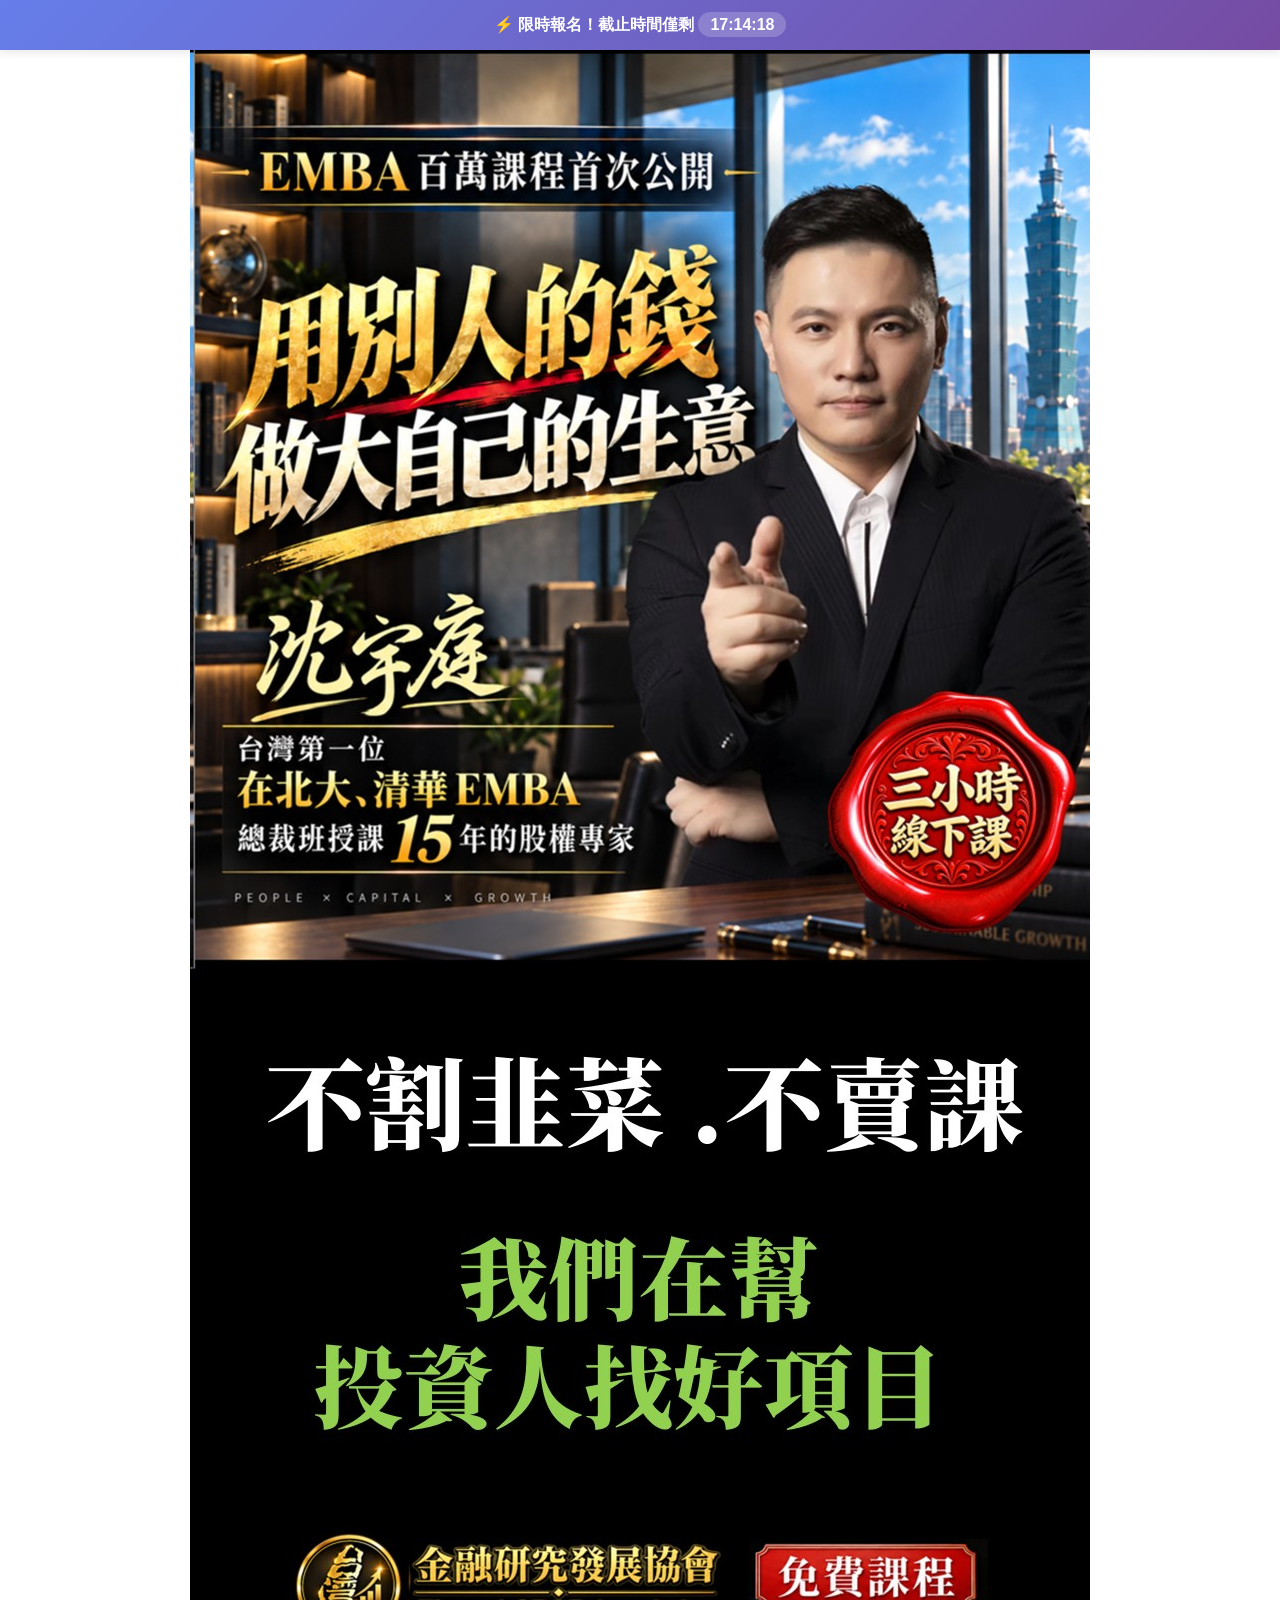
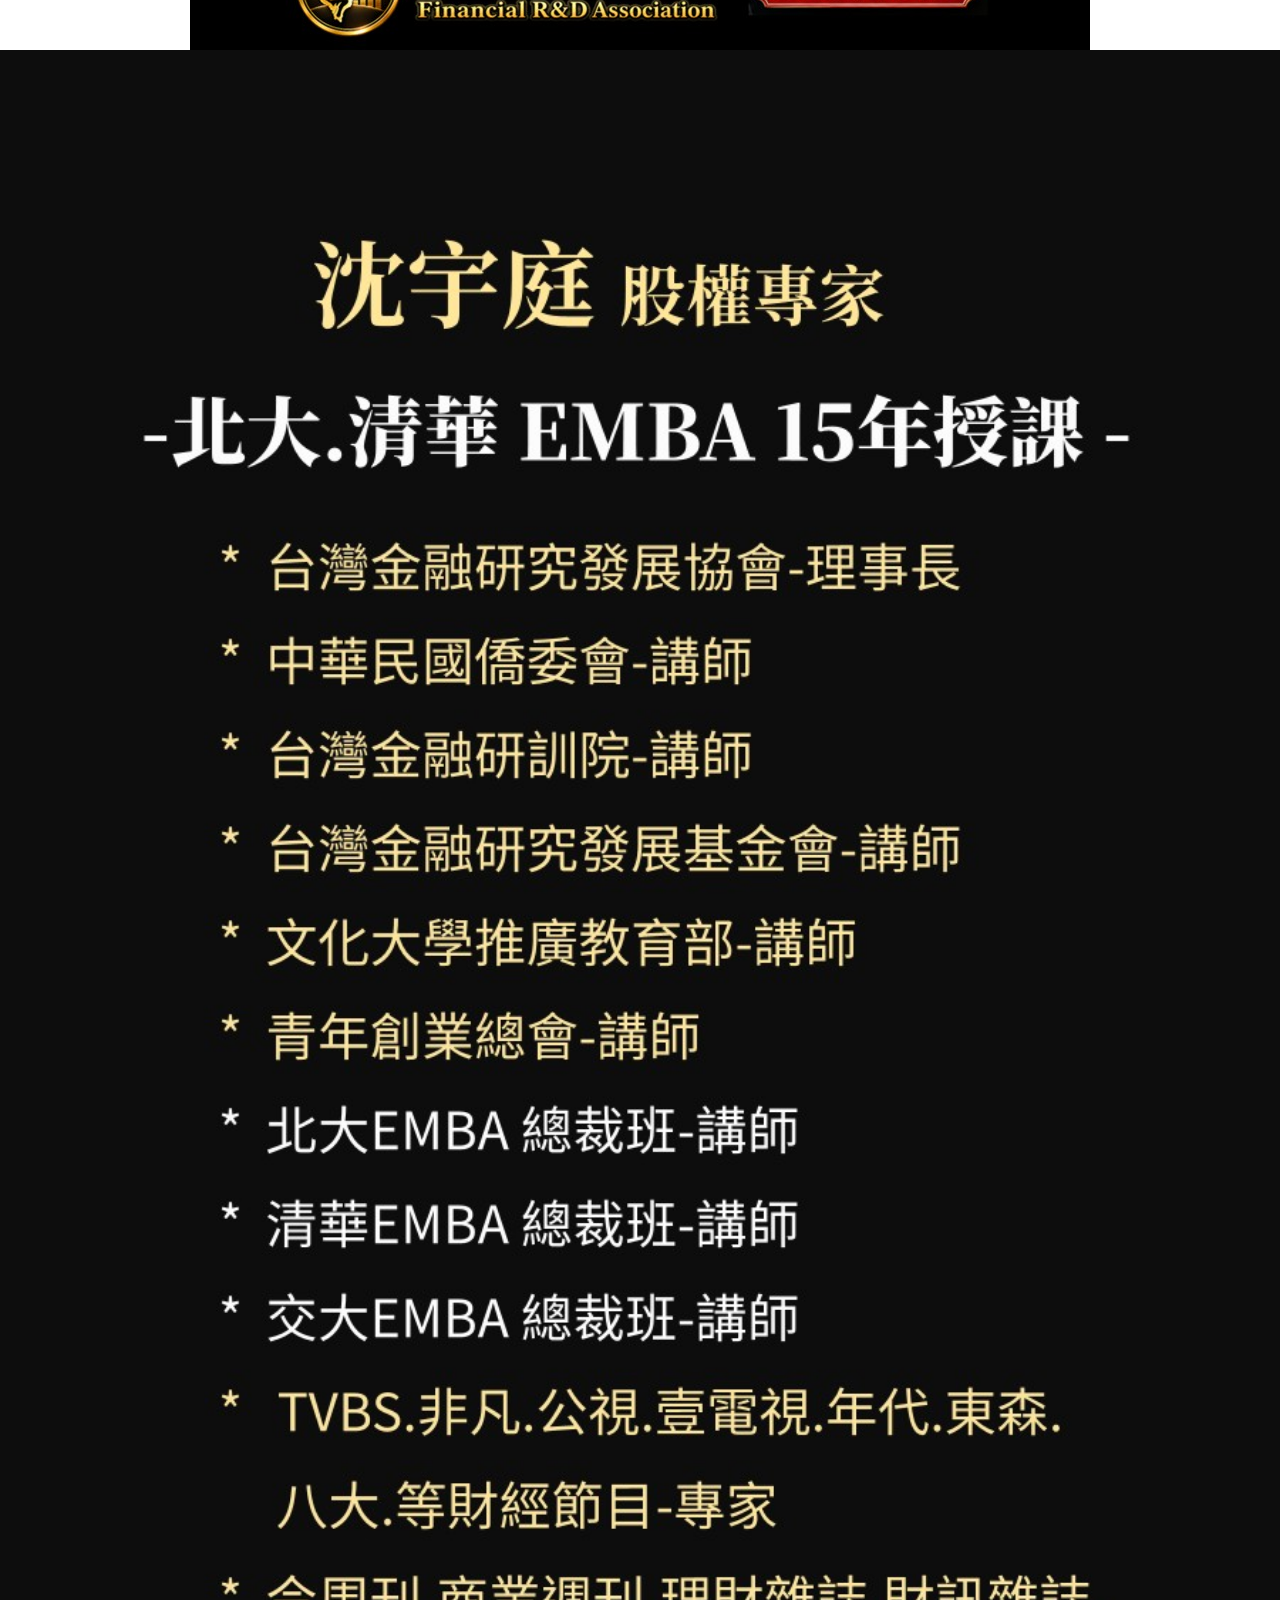
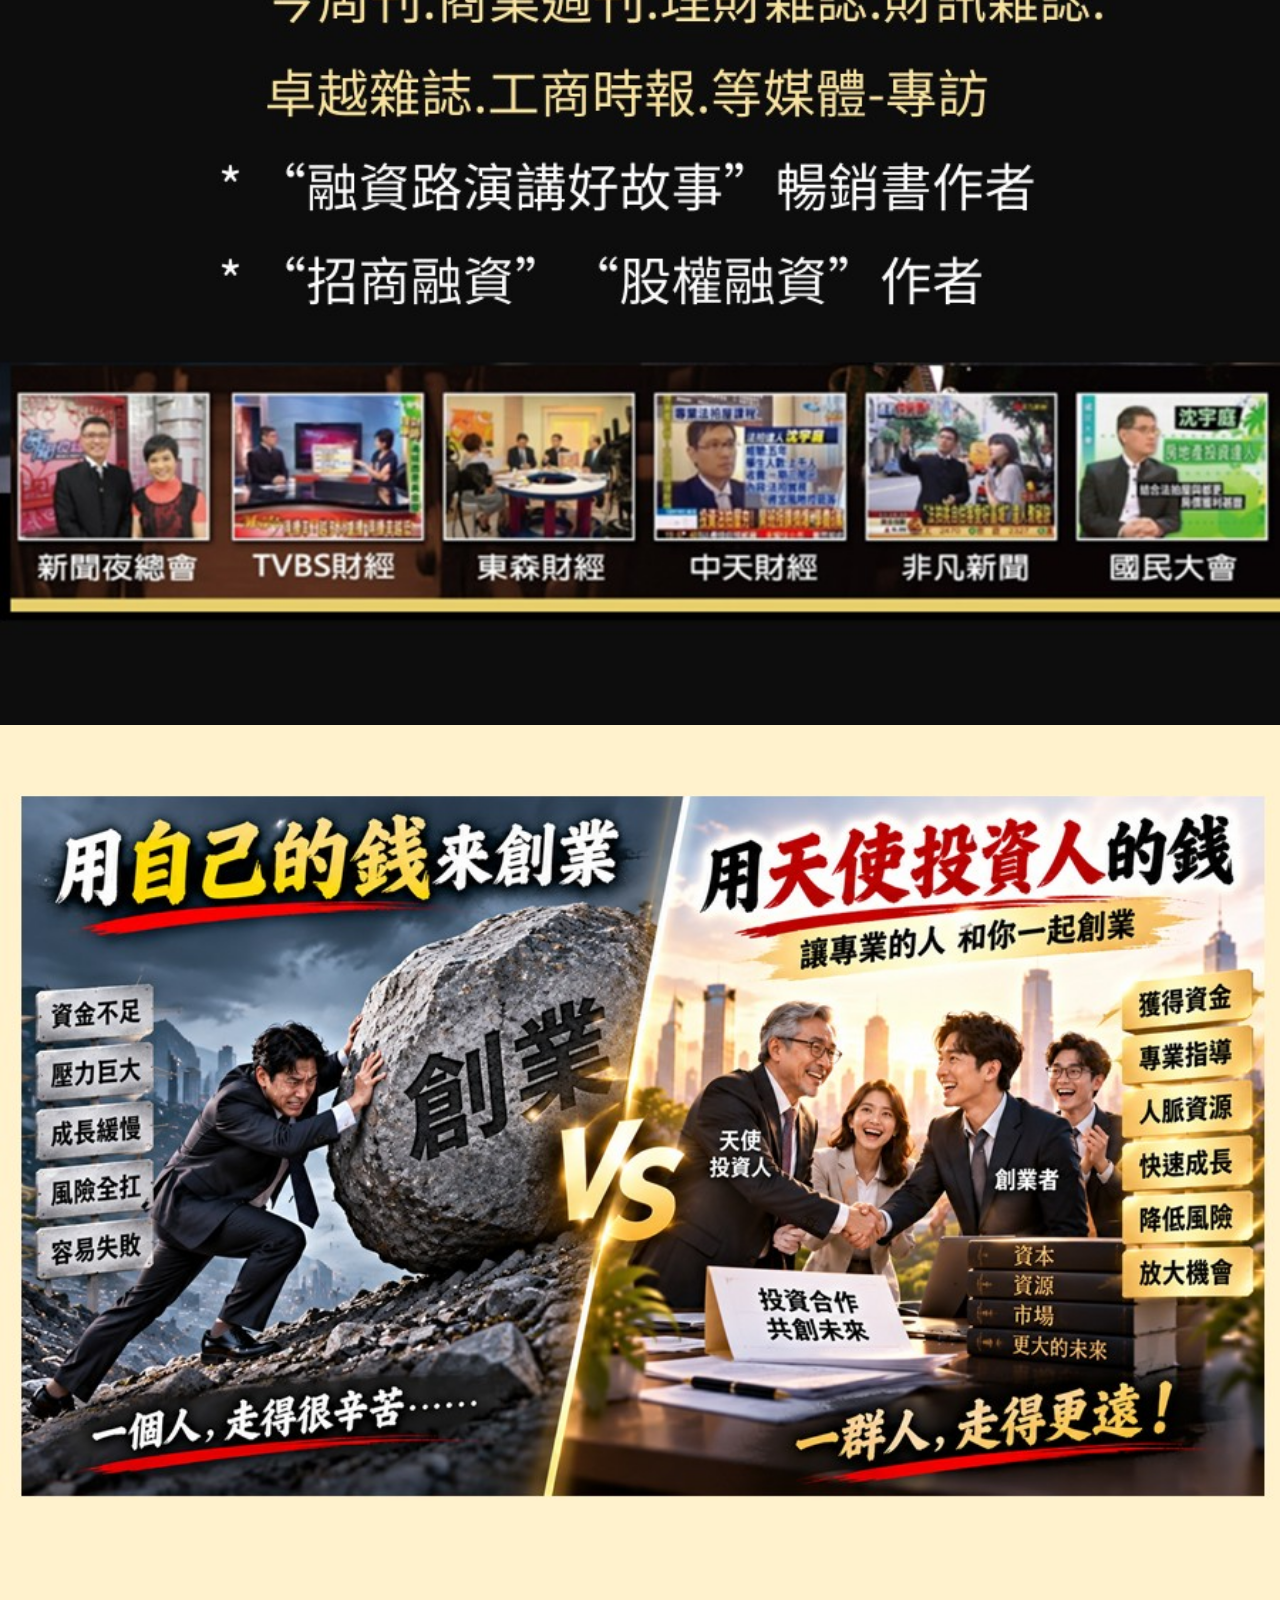
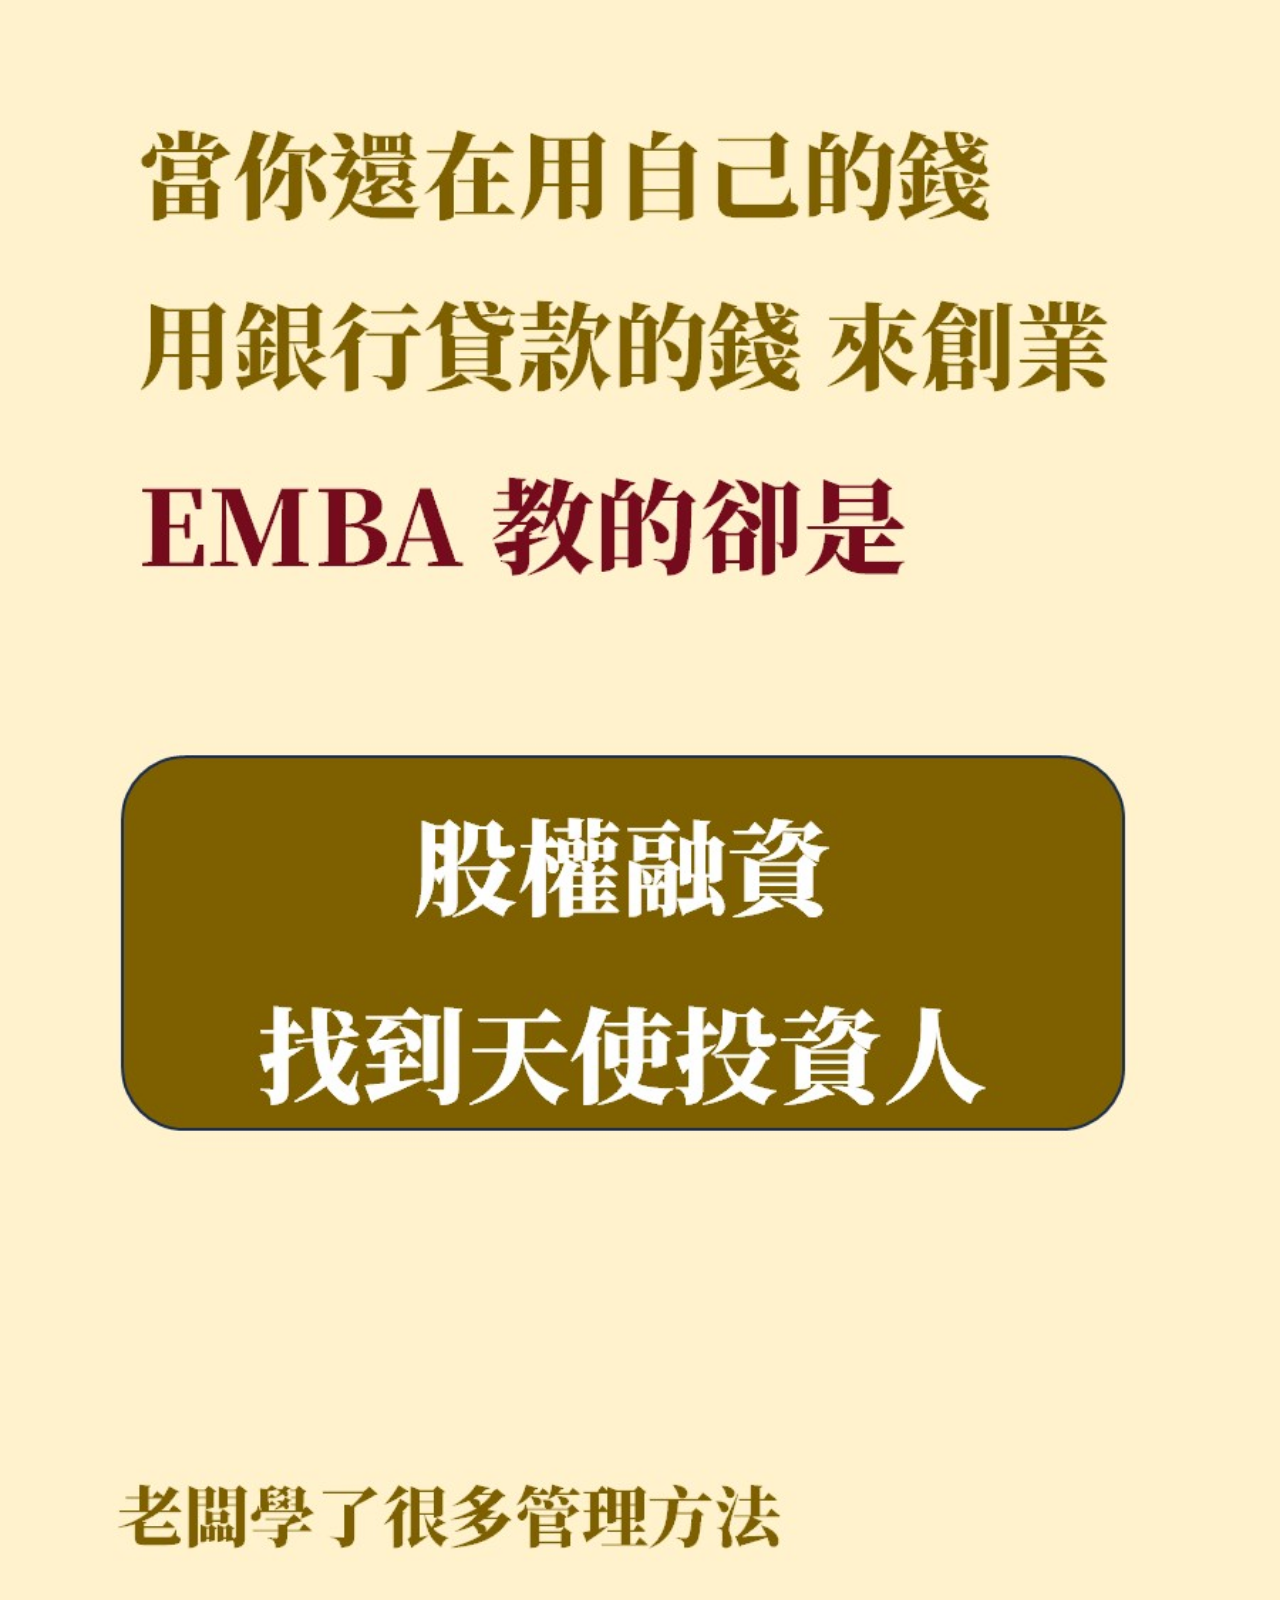
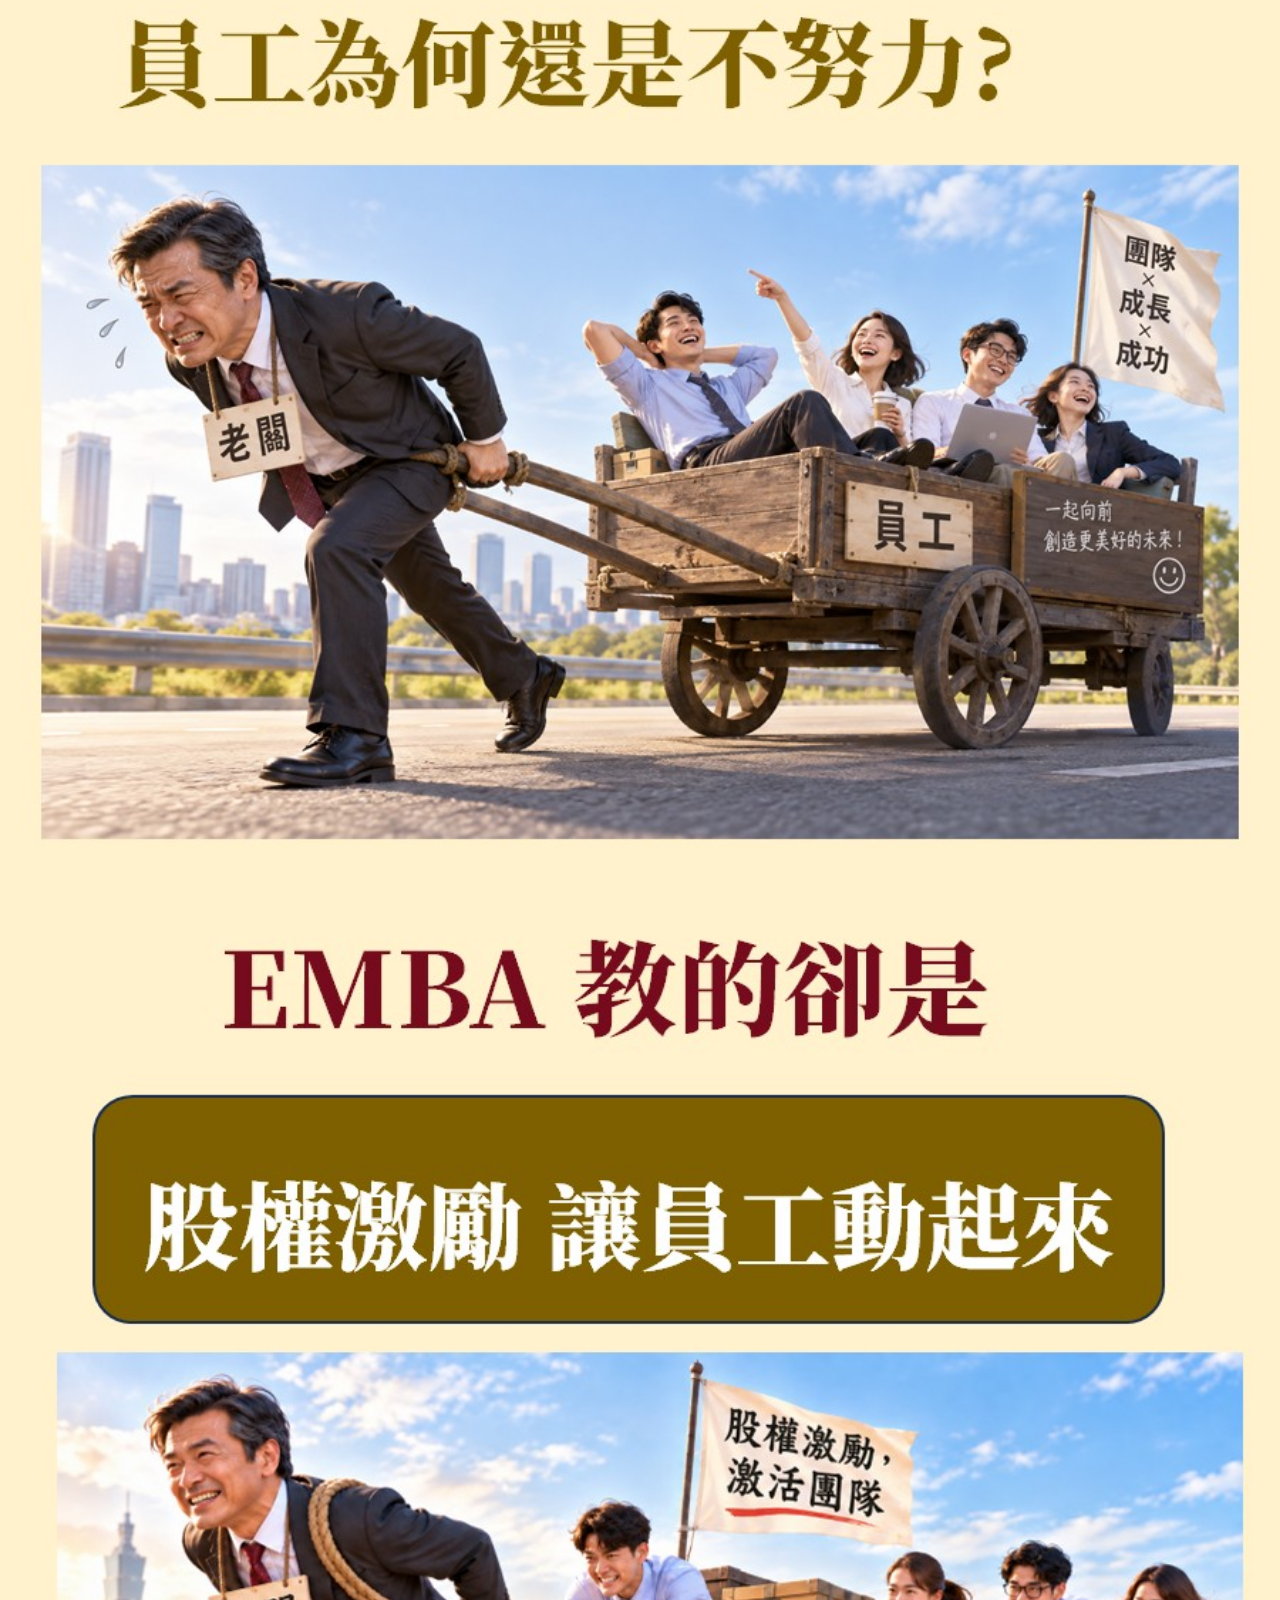
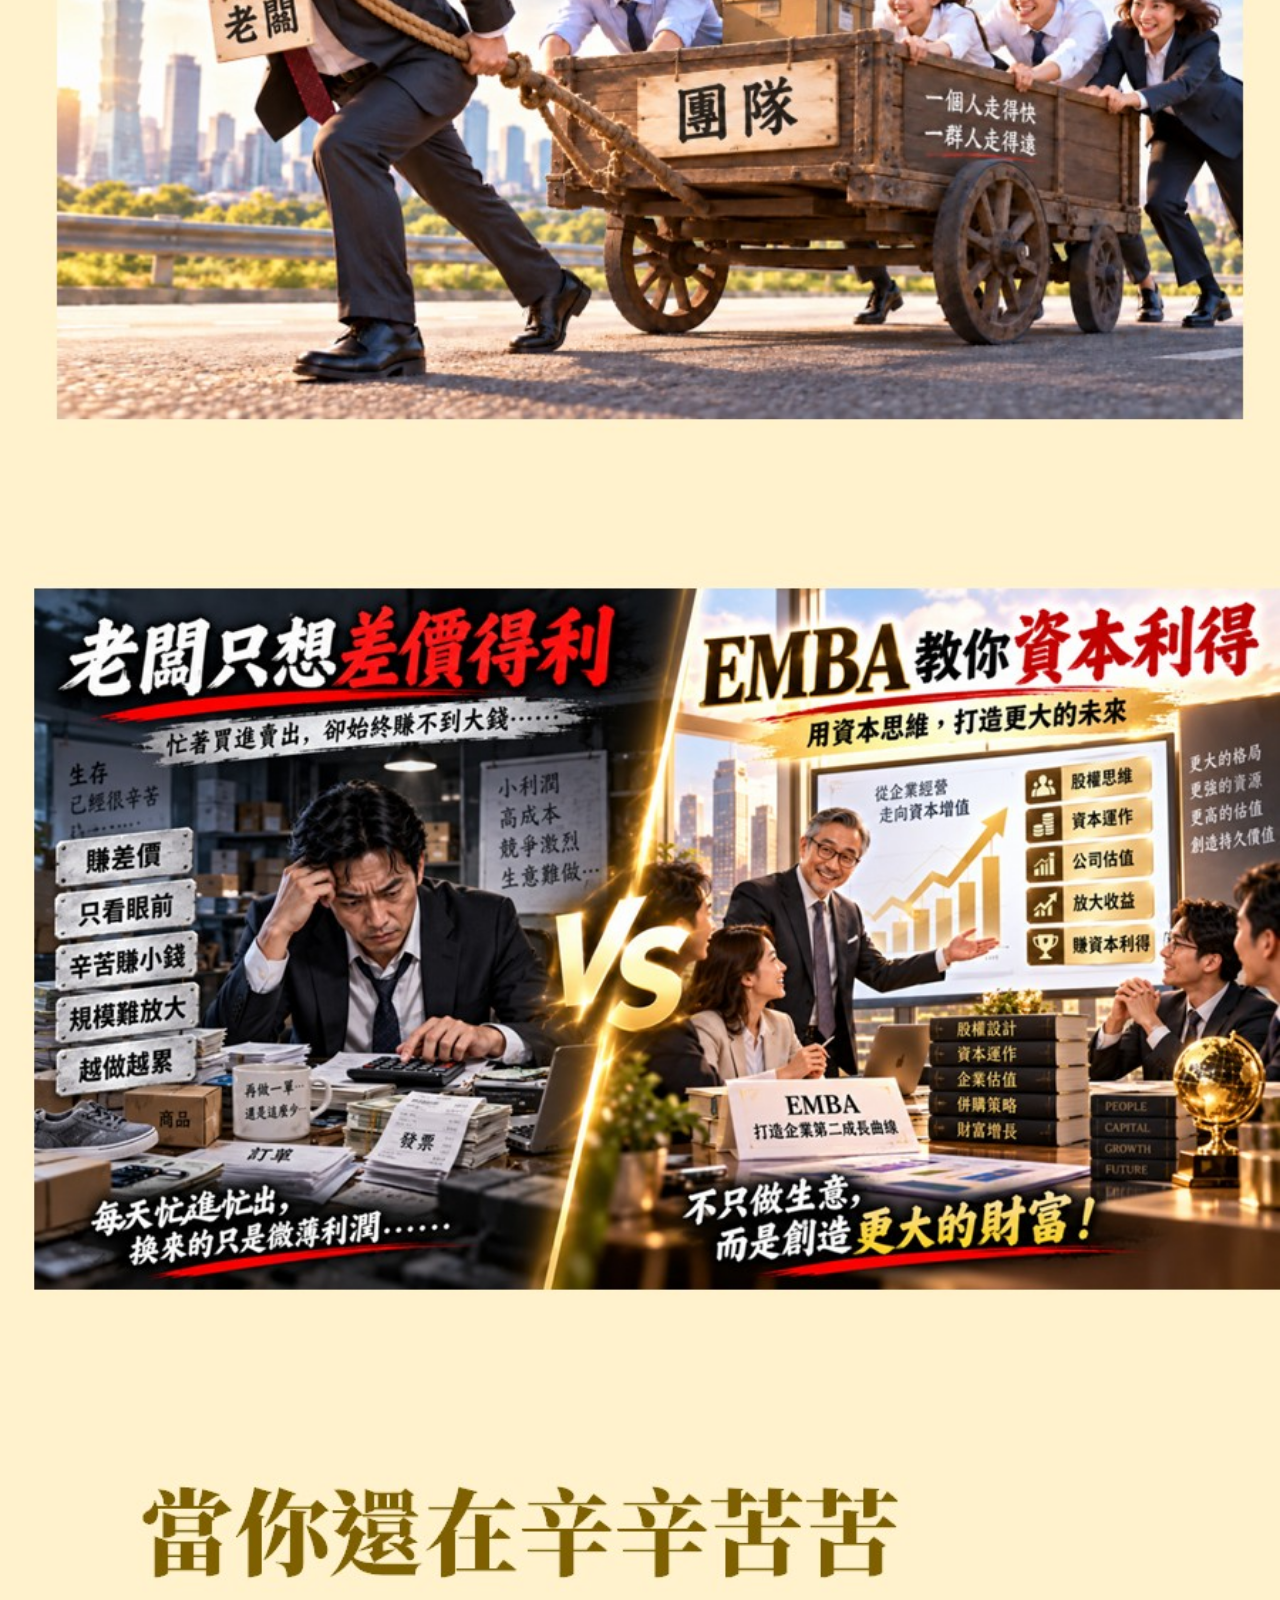
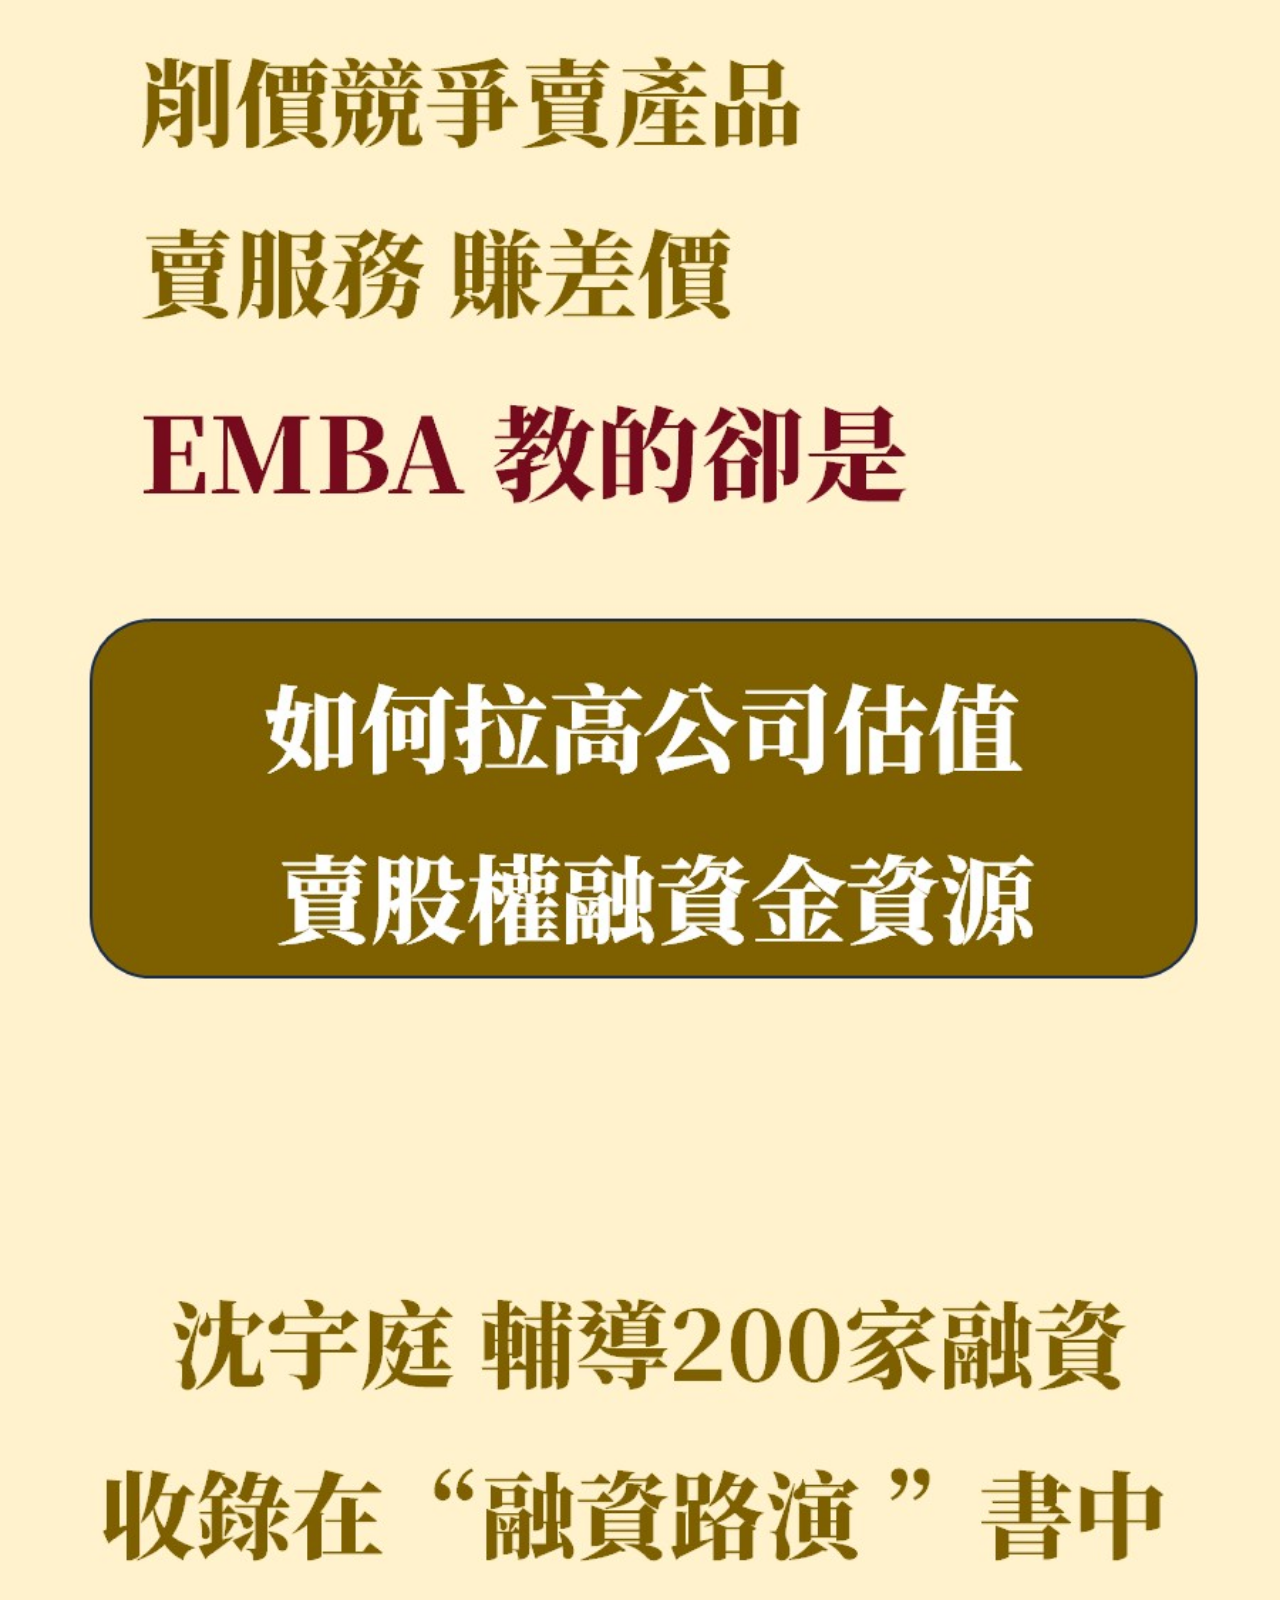
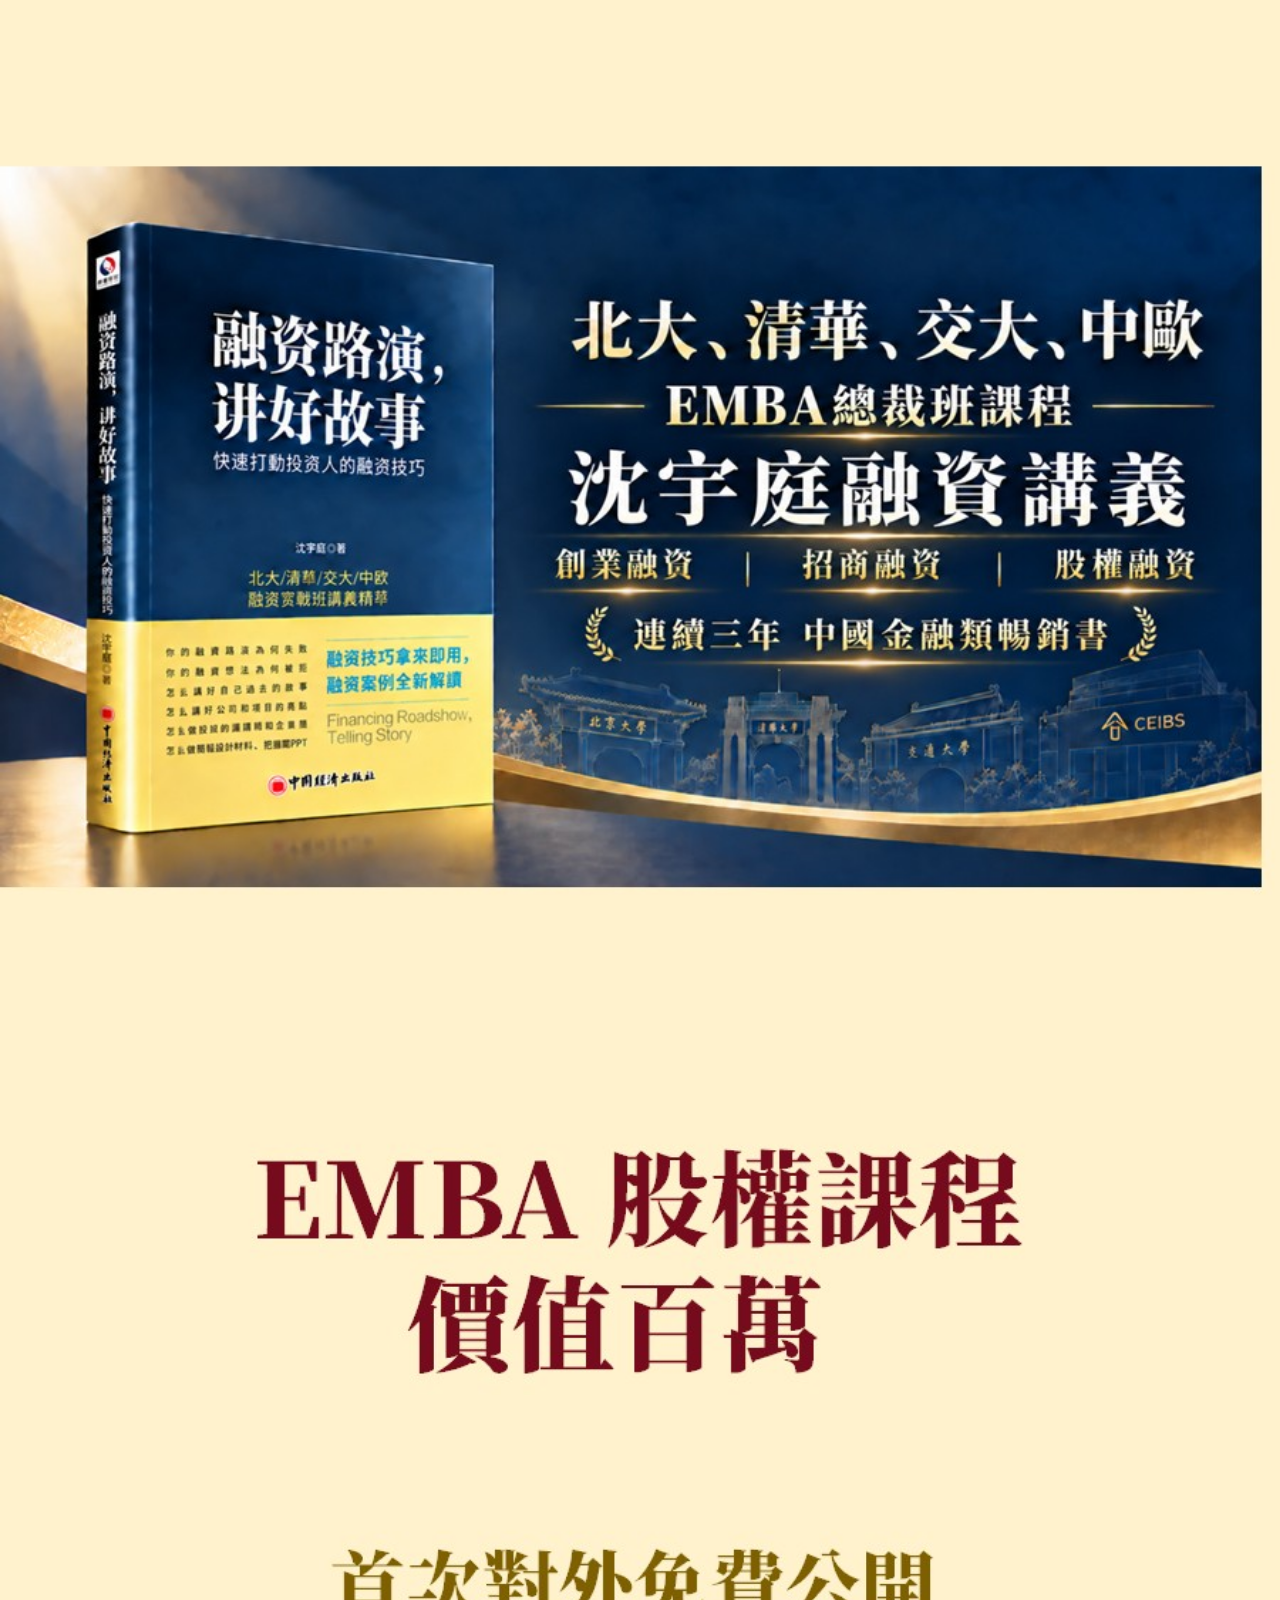
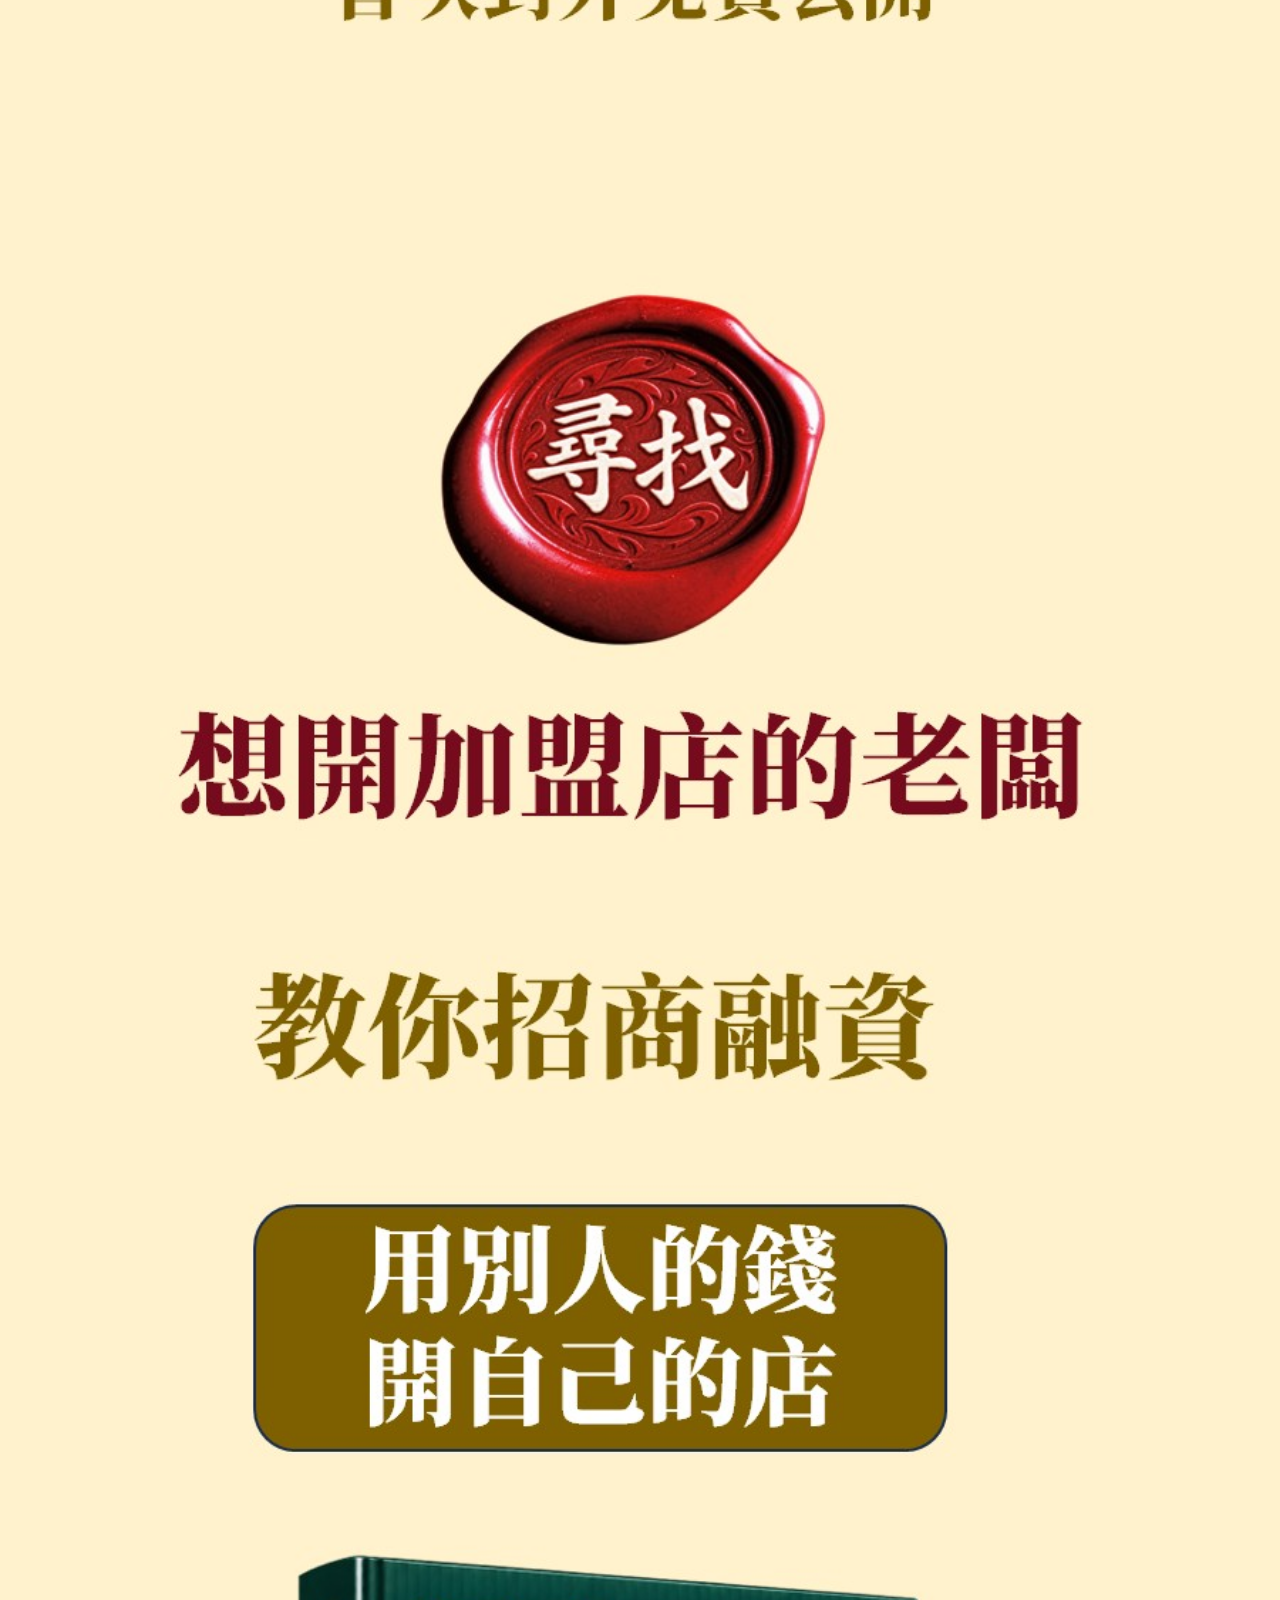
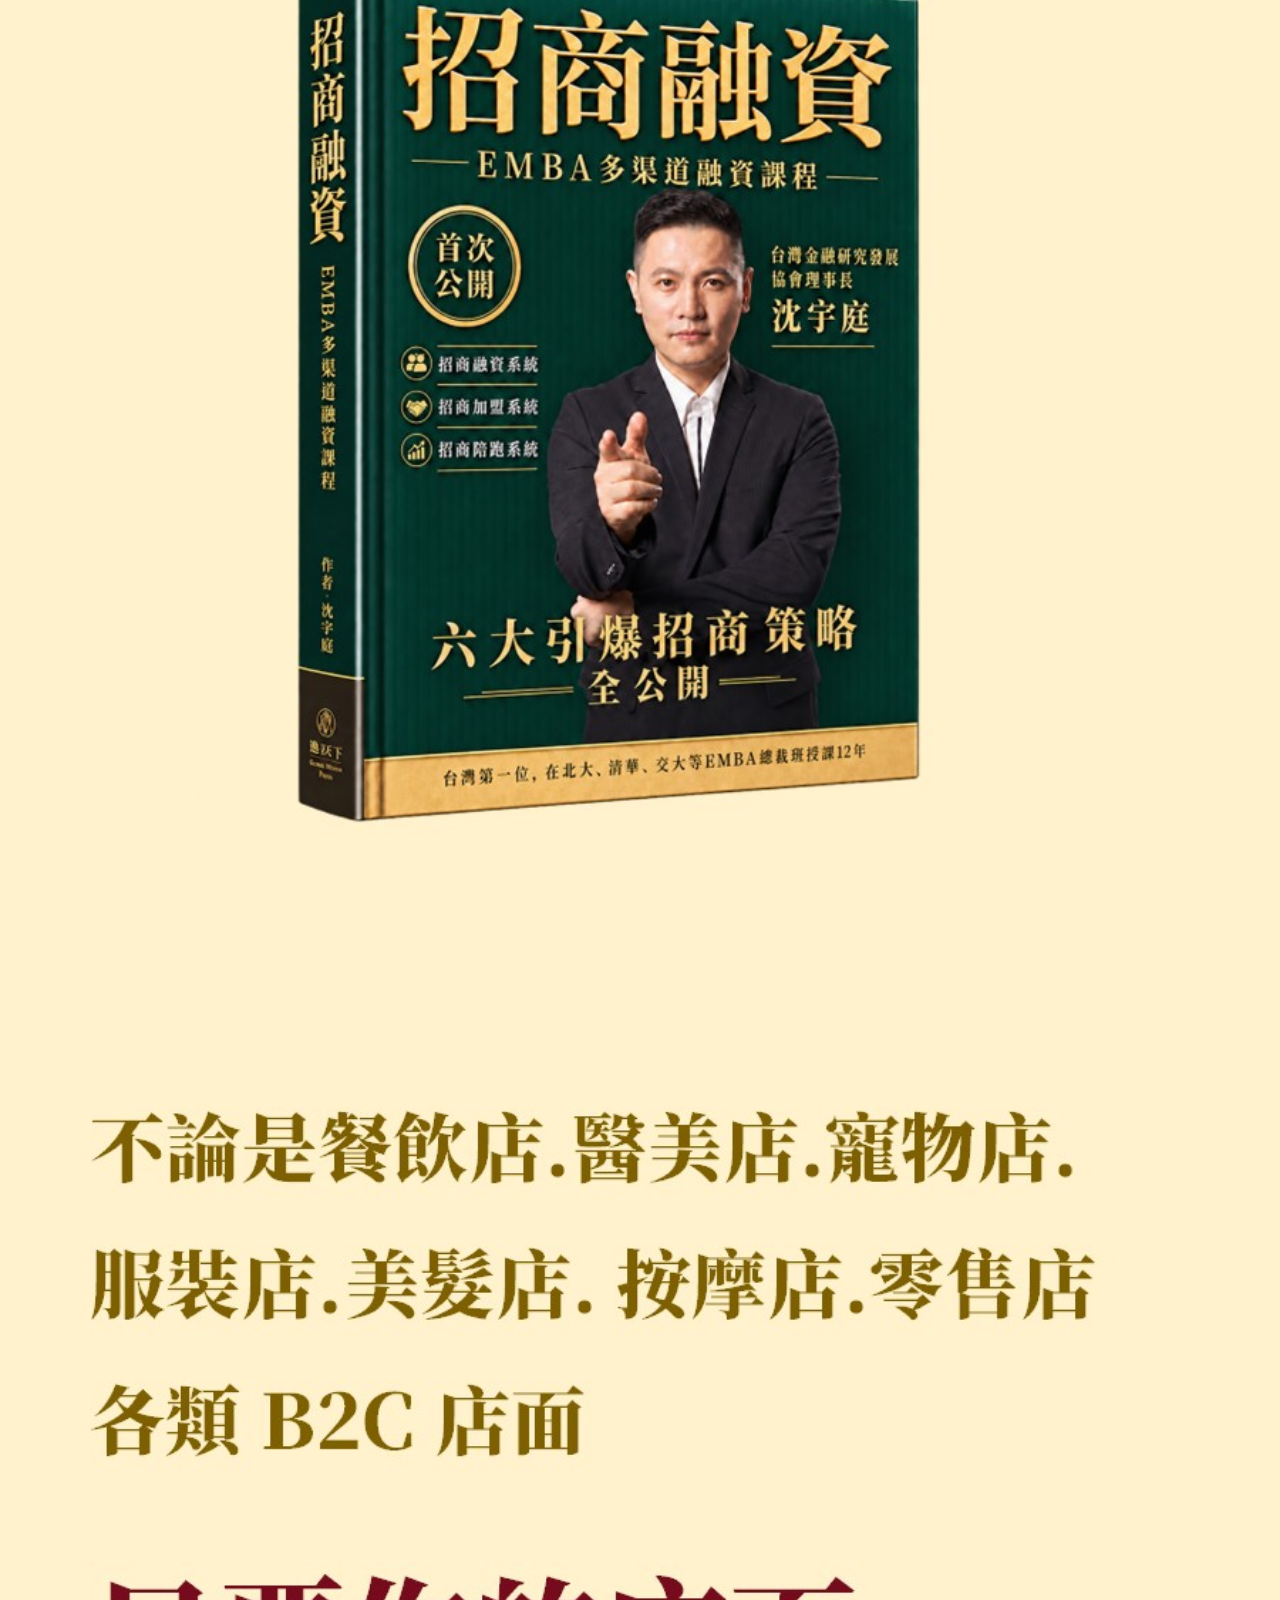
==== commit 0205e8d6: "Refresh the first three page images and social preview cache. Co-authored-by: Cursor <cursoragent@cu" ====
--- a/index.html
+++ b/index.html
@@ -12,8 +12,8 @@
     <meta property="og:title" content="EMBA商學院的融資課">
     <meta property="og:description" content="創業融资 招商融资 股权融资">
     <meta property="og:url" content="https://bright-dusk-8dd734.netlify.app/">
-    <meta property="og:image" content="https://bright-dusk-8dd734.netlify.app/photos/m.jpg?v=202609141901">
-    <meta property="og:image:secure_url" content="https://bright-dusk-8dd734.netlify.app/photos/m.jpg?v=202609141901">
+    <meta property="og:image" content="https://bright-dusk-8dd734.netlify.app/photos/m.jpg?v=20261006">
+    <meta property="og:image:secure_url" content="https://bright-dusk-8dd734.netlify.app/photos/m.jpg?v=20261006">
     <meta property="og:image:type" content="image/jpeg">
     <meta property="og:image:width" content="1100">
     <meta property="og:image:height" content="1000">
@@ -23,13 +23,13 @@
     <meta name="line:card" content="summary_large_image">
     <meta property="og:title" content="EMBA商學院的融資課">
     <meta property="og:description" content="創業融资 招商融资 股权融资">
-    <meta name="line:image" content="https://bright-dusk-8dd734.netlify.app/photos/m.jpg?v=202609141901">
+    <meta name="line:image" content="https://bright-dusk-8dd734.netlify.app/photos/m.jpg?v=20261006">
     
     <!-- Twitter Card -->
     <meta name="twitter:card" content="summary_large_image">
     <meta property="og:title" content="EMBA商學院的融資課">
     <meta property="og:description" content="創業融资 招商融资 股权融资">
-    <meta name="twitter:image" content="https://bright-dusk-8dd734.netlify.app/photos/m.jpg?v=202609141901">
+    <meta name="twitter:image" content="https://bright-dusk-8dd734.netlify.app/photos/m.jpg?v=20261006">
     
     <!-- Canonical URL -->
     <link rel="canonical" href="https://bright-dusk-8dd734.netlify.app/">
@@ -68,20 +68,20 @@
     <div class="hero-image-section">
         <div class="hero-image-wrapper">
             <div class="hero-image-frame">
-                <img src="photos/top.jpg?v=20260914" alt="EMBA商學院的融資課" class="hero-top-image clickable-image" loading="lazy" width="1100" height="1000" onclick="openModal()" style="cursor: pointer;" title="點擊報名">
+                <img src="photos/top.jpg?v=20261006" alt="EMBA商學院的融資課" class="hero-top-image clickable-image" loading="lazy" width="1100" height="1000" onclick="openModal()" style="cursor: pointer;" title="點擊報名">
             </div>
         </div>
     </div>
     <!--
     <div class="hero-image-section">
         <div class="hero-image-wrapper">
-            <img src="photos/top1.jpg?v=20260914" alt="EMBA商學院的融資課" class="hero-top-image" loading="lazy" width="1100" height="1000">
+            <img src="photos/top1.jpg?v=20261006" alt="EMBA商學院的融資課" class="hero-top-image" loading="lazy" width="1100" height="1000">
         </div>
     </div>
     -->
     <div class="hero-image-section">
         <div class="hero-image-wrapper">
-            <img src="photos/top1.jpg?v=20260914" alt="EMBA商學院的融資課" class="hero-top-image" loading="lazy" width="1100" height="1000">
+            <img src="photos/top1.jpg?v=20261006" alt="EMBA商學院的融資課" class="hero-top-image" loading="lazy" width="1100" height="1000">
         </div>
     </div>
     <div class="hero-image-section">
